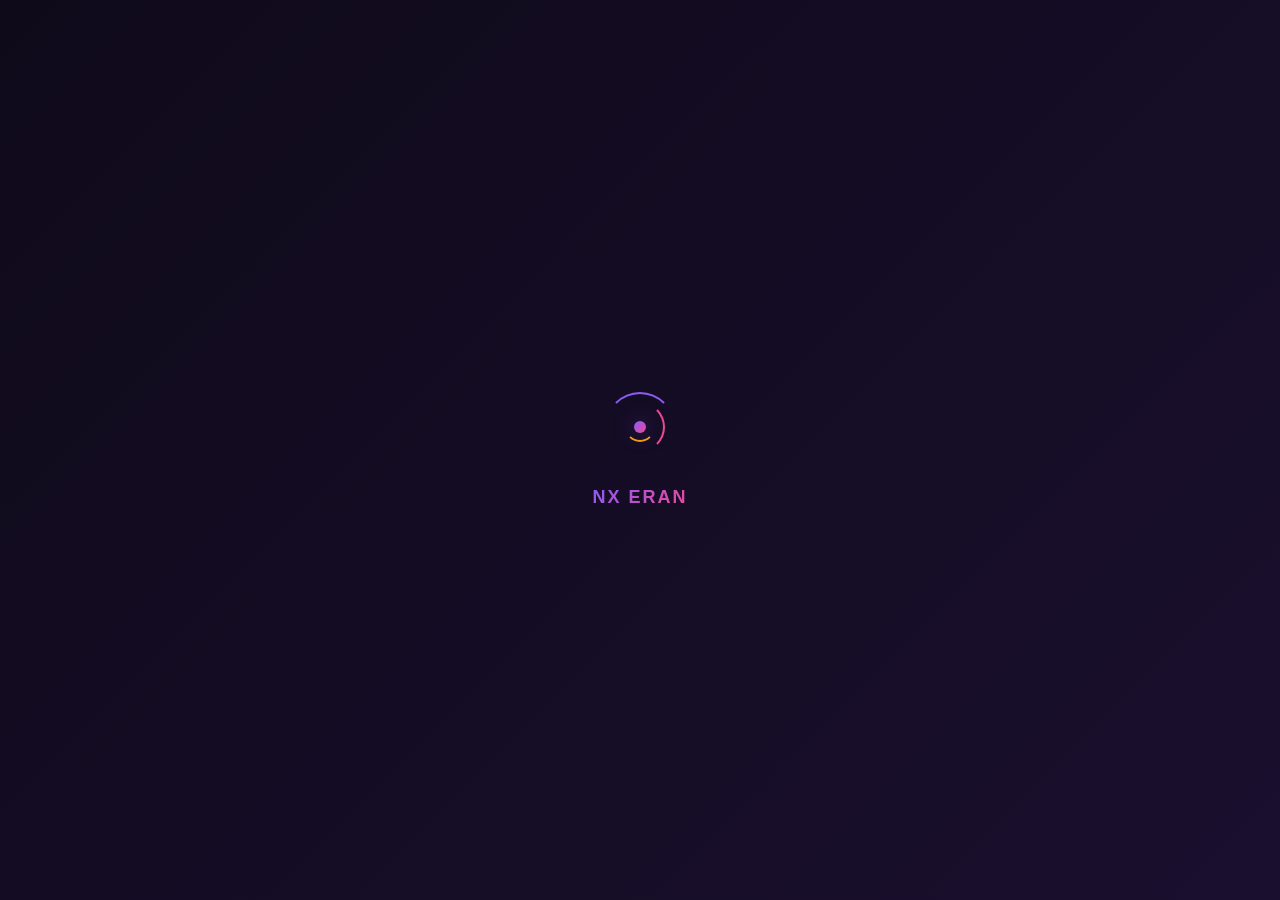
==== index.html @ 03620724 "." ====
<!DOCTYPE html>
<html lang="en">
<head>
    <meta charset="UTF-8">
    <meta name="viewport" content="width=device-width, initial-scale=1.0">
    <title>NX ERAN - Earn Money</title>
    <script src="https://telegram.org/js/telegram-web-app.js?56"></script>
    <link rel="stylesheet" href="https://cdnjs.cloudflare.com/ajax/libs/font-awesome/6.4.0/css/all.min.css">
    
    <!-- RichAds Script (Passive) -->
    <script src="https://richinfo.co/richpartners/telegram/js/tg-ob.js"></script>
    <script>
        window.TelegramAdsController = new TelegramAdsController();
        window.TelegramAdsController.initialize({
            pubId: "985872",
            appId: "3640",
        });
    </script>
    
    <!-- Ad Network SDKs -->
    <!-- LibTL (Monetag) -->
    <script src="//libtl.com/sdk.js" data-zone="9388728" data-sdk="show_9388728"></script>
    <!-- GigaPub -->
    <script src="https://ad.gigapub.tech/script?id=1476"></script>
    
    <!-- Adexora SDK - with onload/onerror handlers -->
    <script>
        // Pre-initialize Adexora tracking
        window.__adexoraLoadStatus = {
            scriptRequested: false,
            scriptLoaded: false,
            scriptError: null,
            sdkInitialized: false,
            loadAttempts: 0,
            networkChecked: false,
            networkAvailable: null
        };
        
        console.log('[Adexora Pre-init] Setting up load tracking');
    </script>
    <script 
        id="adexora-sdk-script"
        src="https://adexora.com/cdn/ads.js?id=363"
        onload="window.__adexoraLoadStatus.scriptLoaded = true; window.__adexoraLoadStatus.scriptRequested = true; console.log('[Adexora onload] Script loaded successfully'); adexoraScriptOnLoad();"
        onerror="window.__adexoraLoadStatus.scriptError = 'Script failed to load'; window.__adexoraLoadStatus.scriptRequested = true; console.error('[Adexora onerror] Script failed to load'); adexoraScriptOnError();"
    ></script>
    
    <script>
        // Track script load status
        window.__adexoraLoadStatus.scriptRequested = true;
        
        function adexoraScriptOnLoad() {
            console.log('[Adexora onload handler] Fired at:', new Date().toISOString());
            window.__adexoraLoadStatus.scriptLoaded = true;
            
            // Check if SDK initialized properly
            setTimeout(() => {
                checkAdexoraSdkInit();
            }, 500);
            
            setTimeout(() => {
                checkAdexoraSdkInit();
            }, 2000);
            
            setTimeout(() => {
                checkAdexoraSdkInit();
            }, 5000);
        }
        
        function adexoraScriptOnError() {
            console.error('[Adexora onerror handler] Script failed to load');
            window.__adexoraLoadStatus.scriptError = 'Network error loading script';
        }
        
        function checkAdexoraSdkInit() {
            console.log('[Adexora Init Check] Running at:', new Date().toISOString());
            console.log('[Adexora Init Check] window.showAdexora exists:', typeof window.showAdexora === 'function');
            console.log('[Adexora Init Check] window.showAdexora type:', typeof window.showAdexora);
            
            if (typeof window.showAdexora === 'function') {
                window.__adexoraLoadStatus.sdkInitialized = true;
                console.log('[Adexora Init Check] ✅ SDK initialized successfully');
                
                // Test the function
                try {
                    const testResult = window.showAdexora();
                    console.log('[Adexora Init Check] Test call result type:', typeof testResult);
                    console.log('[Adexora Init Check] Test call result:', testResult);
                    console.log('[Adexora Init Check] Is Promise:', testResult && typeof testResult.then === 'function');
                } catch(e) {
                    console.error('[Adexora Init Check] Test call error:', e);
                }
            } else {
                console.warn('[Adexora Init Check] ⚠️ SDK not yet initialized');
            }
        }
    </script>
    
    <style>
        /* ===== CSS Variables ===== */
        :root {
            --primary: #6C3CE1;
            --primary-light: #8B5CF6;
            --primary-dark: #5B2BCB;
            --secondary: #EC4899;
            --accent: #F59E0B;
            --success: #10B981;
            --danger: #EF4444;
            --warning: #F59E0B;
            --info: #3B82F6;
            
            --bg-start: #0F0A1A;
            --bg-end: #1A0F2E;
            --glass-bg: rgba(255, 255, 255, 0.06);
            --glass-border: rgba(255, 255, 255, 0.12);
            --glass-shadow: rgba(0, 0, 0, 0.3);
            
            --text-primary: #FFFFFF;
            --text-secondary: rgba(255, 255, 255, 0.8);
            --text-muted: rgba(255, 255, 255, 0.5);
            
            --card-bg: rgba(255, 255, 255, 0.05);
            --card-border: rgba(255, 255, 255, 0.08);
            
            --radius: 16px;
            --radius-sm: 10px;
            --radius-lg: 24px;
            
            --font: 'Inter', -apple-system, BlinkMacSystemFont, 'Segoe UI', Roboto, sans-serif;
        }
        
        * {
            margin: 0;
            padding: 0;
            box-sizing: border-box;
        }
        
        body {
            font-family: var(--font);
            background: linear-gradient(135deg, var(--bg-start), var(--bg-end));
            color: var(--text-primary);
            min-height: 100vh;
            overflow-x: hidden;
        }
        
        ::-webkit-scrollbar {
            width: 4px;
        }
        ::-webkit-scrollbar-track {
            background: transparent;
        }
        ::-webkit-scrollbar-thumb {
            background: var(--primary);
            border-radius: 4px;
        }
        
        /* ===== Loading Screen ===== */
        #loading-screen {
            position: fixed;
            top: 0;
            left: 0;
            width: 100%;
            height: 100%;
            background: linear-gradient(135deg, var(--bg-start), var(--bg-end));
            display: flex;
            flex-direction: column;
            justify-content: center;
            align-items: center;
            z-index: 9999;
            transition: opacity 0.6s ease;
        }
        
        .orbit-loader {
            position: relative;
            width: 70px;
            height: 70px;
        }
        
        .orbit-loader .orbit {
            position: absolute;
            border-radius: 50%;
            border: 2px solid transparent;
        }
        
        .orbit-loader .orbit-1 {
            width: 70px;
            height: 70px;
            border-top-color: var(--primary-light);
            animation: orbit-spin 1.2s cubic-bezier(0.6, 0.2, 0.4, 0.8) infinite;
        }
        
        .orbit-loader .orbit-2 {
            width: 50px;
            height: 50px;
            top: 10px;
            left: 10px;
            border-right-color: var(--secondary);
            animation: orbit-spin 0.8s cubic-bezier(0.6, 0.2, 0.4, 0.8) infinite reverse;
        }
        
        .orbit-loader .orbit-3 {
            width: 30px;
            height: 30px;
            top: 20px;
            left: 20px;
            border-bottom-color: var(--accent);
            animation: orbit-spin 0.6s cubic-bezier(0.6, 0.2, 0.4, 0.8) infinite;
        }
        
        .orbit-loader .core {
            position: absolute;
            width: 12px;
            height: 12px;
            top: 29px;
            left: 29px;
            border-radius: 50%;
            background: linear-gradient(135deg, var(--primary-light), var(--secondary));
            box-shadow: 0 0 20px rgba(108, 60, 225, 0.5);
        }
        
        @keyframes orbit-spin {
            0% { transform: rotate(0deg); }
            100% { transform: rotate(360deg); }
        }
        
        .loading-text {
            margin-top: 25px;
            font-size: 18px;
            font-weight: 600;
            background: linear-gradient(135deg, var(--primary-light), var(--secondary));
            -webkit-background-clip: text;
            -webkit-text-fill-color: transparent;
            letter-spacing: 2px;
        }
        
        /* ===== Container ===== */
        .app-container {
            max-width: 420px;
            margin: 0 auto;
            min-height: 100vh;
            padding-bottom: 90px;
            position: relative;
            opacity: 0;
            transition: opacity 0.6s ease;
        }
        
        .app-container.visible {
            opacity: 1;
        }
        
        /* ===== Header ===== */
        .header {
            padding: 12px 16px 10px;
            background: var(--glass-bg);
            backdrop-filter: blur(20px);
            -webkit-backdrop-filter: blur(20px);
            border-bottom: 1px solid var(--glass-border);
            position: sticky;
            top: 0;
            z-index: 50;
        }
        
        .header-top {
            display: flex;
            align-items: center;
            justify-content: space-between;
            margin-bottom: 8px;
        }
        
        .header-brand {
            display: flex;
            align-items: center;
            gap: 8px;
        }
        
        .header-brand .bot-name {
            font-size: 16px;
            font-weight: 700;
            background: linear-gradient(135deg, #fff, var(--primary-light));
            -webkit-background-clip: text;
            -webkit-text-fill-color: transparent;
        }
        
        .header-brand .verified {
            color: var(--info);
            font-size: 12px;
            -webkit-text-fill-color: var(--info);
        }
        
        .header-balance {
            background: var(--glass-bg);
            padding: 4px 12px;
            border-radius: 20px;
            border: 1px solid var(--glass-border);
            display: flex;
            align-items: center;
            gap: 4px;
            font-size: 13px;
            font-weight: 600;
        }
        
        .header-balance .currency {
            color: var(--accent);
            font-size: 14px;
        }
        
        .header-user {
            display: flex;
            align-items: center;
            gap: 10px;
        }
        
        .header-avatar {
            width: 36px;
            height: 36px;
            border-radius: 50%;
            background: linear-gradient(135deg, var(--primary), var(--secondary));
            display: flex;
            align-items: center;
            justify-content: center;
            font-weight: 700;
            font-size: 14px;
            overflow: hidden;
            border: 2px solid var(--glass-border);
            flex-shrink: 0;
        }
        
        .header-avatar img {
            width: 100%;
            height: 100%;
            object-fit: cover;
        }
        
        .header-user-info {
            display: flex;
            flex-direction: column;
            overflow: hidden;
        }
        
        .header-username {
            font-size: 13px;
            font-weight: 600;
            white-space: nowrap;
            overflow: hidden;
            text-overflow: ellipsis;
        }
        
        .header-userid {
            font-size: 10px;
            color: var(--text-muted);
            white-space: nowrap;
            overflow: hidden;
            text-overflow: ellipsis;
        }
        
        /* ===== Content ===== */
        .content {
            padding: 12px 12px 0;
        }
        
        /* ===== Sections ===== */
        .section {
            display: none;
            animation: fadeScale 0.3s ease;
        }
        
        .section.active {
            display: block;
        }
        
        @keyframes fadeScale {
            0% { opacity: 0; transform: scale(0.97); }
            100% { opacity: 1; transform: scale(1); }
        }
        
        /* ===== Cards ===== */
        .card {
            background: var(--card-bg);
            backdrop-filter: blur(10px);
            -webkit-backdrop-filter: blur(10px);
            border: 1px solid var(--card-border);
            border-radius: var(--radius);
            padding: 14px;
            margin-bottom: 12px;
            transition: transform 0.2s ease;
            overflow: hidden;
        }
        
        .card:hover {
            transform: translateY(-1px);
        }
        
        .card-title {
            font-size: 12px;
            font-weight: 600;
            color: var(--text-secondary);
            margin-bottom: 10px;
            display: flex;
            align-items: center;
            gap: 6px;
        }
        
        .card-title i {
            color: var(--primary-light);
            font-size: 14px;
        }
        
        /* ===== Stats Grid ===== */
        .stats-grid {
            display: grid;
            grid-template-columns: 1fr 1fr 1fr 1fr;
            gap: 8px;
        }
        
        .stat-item {
            background: var(--glass-bg);
            border-radius: var(--radius-sm);
            padding: 10px 6px;
            text-align: center;
            border: 1px solid var(--glass-border);
            overflow: hidden;
        }
        
        .stat-item .stat-value {
            font-size: 16px;
            font-weight: 700;
            color: var(--text-primary);
            margin-bottom: 2px;
            word-break: break-word;
        }
        
        .stat-item .stat-label {
            font-size: 9px;
            color: var(--text-muted);
            font-weight: 500;
            text-transform: uppercase;
            letter-spacing: 0.5px;
        }
        
        .stat-item .stat-value.green { color: var(--success); }
        .stat-item .stat-value.gold { color: var(--accent); }
        .stat-item .stat-value.purple { color: var(--primary-light); }
        .stat-item .stat-value.pink { color: var(--secondary); }
        .stat-item .stat-value.blue { color: var(--info); }
        .stat-item .stat-value.red { color: var(--danger); }
        
        /* ===== Balance Big ===== */
        .balance-big {
            text-align: center;
            padding: 14px 0 6px;
        }
        
        .balance-big .amount {
            font-size: 34px;
            font-weight: 800;
            background: linear-gradient(135deg, #fff, var(--primary-light));
            -webkit-background-clip: text;
            -webkit-text-fill-color: transparent;
        }
        
        .balance-big .currency {
            font-size: 24px;
            color: var(--accent);
            -webkit-text-fill-color: var(--accent);
            margin-right: 2px;
        }
        
        .balance-big .label {
            font-size: 11px;
            color: var(--text-muted);
            margin-top: 2px;
        }
        
        /* ===== Quick Actions ===== */
        .quick-actions {
            display: grid;
            grid-template-columns: 1fr 1fr;
            gap: 8px;
        }
        
        .quick-btn {
            background: var(--glass-bg);
            border: 1px solid var(--glass-border);
            border-radius: var(--radius-sm);
            padding: 12px 8px;
            text-align: center;
            cursor: pointer;
            transition: all 0.2s ease;
            text-decoration: none;
            color: var(--text-primary);
            overflow: hidden;
        }
        
        .quick-btn:hover {
            transform: translateY(-2px);
            background: rgba(255, 255, 255, 0.1);
        }
        
        .quick-btn i {
            font-size: 20px;
            margin-bottom: 2px;
            display: block;
        }
        
        .quick-btn .label {
            font-size: 11px;
            font-weight: 500;
            color: var(--text-secondary);
        }
        
        /* ===== Ad Network Grid ===== */
        .ad-network-grid {
            display: grid;
            grid-template-columns: 1fr 1fr 1fr;
            gap: 8px;
            margin-top: 10px;
        }
        
        .ad-network-card {
            background: var(--glass-bg);
            border: 1px solid var(--glass-border);
            border-radius: var(--radius-sm);
            padding: 12px;
            text-align: center;
            transition: all 0.3s ease;
        }
        
        .ad-network-card.error-state {
            border-color: var(--danger);
            animation: errorPulse 2s ease;
        }
        
        .ad-network-card.unavailable-state {
            border-color: var(--warning);
            opacity: 0.7;
        }
        
        @keyframes errorPulse {
            0%, 100% { border-color: var(--danger); }
            50% { border-color: transparent; }
        }
        
        .ad-network-card .network-icon {
            font-size: 24px;
            margin-bottom: 6px;
        }
        
        .ad-network-card .network-name {
            font-size: 12px;
            font-weight: 600;
            margin-bottom: 4px;
        }
        
        .progress-bar {
            height: 8px;
            background: rgba(255,255,255,0.1);
            border-radius: 4px;
            overflow: hidden;
            margin-bottom: 4px;
        }
        
        .progress-fill {
            height: 100%;
            border-radius: 4px;
            transition: width 0.3s ease;
        }
        
        .progress-fill.libtl { background: linear-gradient(90deg, #2D9CDB, #56CCF2); }
        .progress-fill.adexora { background: linear-gradient(90deg, #9B51E0, #BB6BD9); }
        .progress-fill.gigapub { background: linear-gradient(90deg, #27AE60, #6FCF97); }
        
        .progress-info {
            display: flex;
            justify-content: space-between;
            font-size: 11px;
            color: var(--text-muted);
        }
        
        .ad-network-card .watch-btn {
            padding: 8px 16px;
            border: none;
            border-radius: 20px;
            font-weight: 600;
            font-size: 11px;
            cursor: pointer;
            transition: all 0.2s ease;
            background: linear-gradient(135deg, var(--primary), var(--secondary));
            color: white;
            margin-top: 6px;
            width: 100%;
        }
        
        .ad-network-card .watch-btn:hover:not(:disabled) {
            transform: scale(1.05);
        }
        
        .ad-network-card .watch-btn:disabled {
            opacity: 0.5;
            cursor: not-allowed;
            transform: none;
        }
        
        .ad-network-card .watch-btn.loading {
            background: linear-gradient(135deg, #666, #888);
        }
        
        .claim-btn {
            width: 100%;
            padding: 10px;
            border: none;
            border-radius: var(--radius-sm);
            font-weight: 700;
            font-size: 13px;
            cursor: pointer;
            transition: all 0.2s ease;
            background: linear-gradient(135deg, var(--accent), #E67E22);
            color: white;
            margin-top: 6px;
        }
        
        .claim-btn:hover {
            transform: scale(1.02);
        }
        
        .claim-btn:disabled {
            opacity: 0.5;
            cursor: not-allowed;
            transform: none;
        }
        
        .cooldown-timer {
            text-align: center;
            font-size: 11px;
            color: var(--text-muted);
            margin-top: 4px;
        }
        
        .error-message {
            color: var(--danger);
            font-size: 10px;
            margin-top: 4px;
            display: none;
        }
        
        .error-message.visible {
            display: block;
        }
        
        .sdk-status {
            font-size: 9px;
            margin-top: 4px;
            padding: 2px 6px;
            border-radius: 10px;
            display: inline-block;
        }
        
        .sdk-status.loaded {
            background: rgba(16, 185, 129, 0.2);
            color: var(--success);
        }
        
        .sdk-status.unavailable {
            background: rgba(239, 68, 68, 0.2);
            color: var(--danger);
        }
        
        .sdk-status.loading {
            background: rgba(245, 158, 11, 0.2);
            color: var(--warning);
        }
        
        /* RichAds Container */
        .richads-container {
            margin: 10px 0;
            padding: 8px;
            background: var(--glass-bg);
            border-radius: var(--radius-sm);
            border: 1px solid var(--glass-border);
            min-height: 60px;
            display: flex;
            align-items: center;
            justify-content: center;
            font-size: 11px;
            color: var(--text-muted);
        }
        
        /* ===== Diagnostics Panel ===== */
        .diagnostics-panel {
            background: rgba(0, 0, 0, 0.9);
            border: 1px solid var(--glass-border);
            border-radius: var(--radius-sm);
            padding: 12px;
            margin-top: 10px;
            font-family: monospace;
            font-size: 10px;
            max-height: 400px;
            overflow-y: auto;
        }
        
        .diag-section {
            margin-bottom: 8px;
            padding: 6px;
            background: rgba(255,255,255,0.03);
            border-radius: 4px;
        }
        
        .diag-section .diag-title {
            color: var(--accent);
            font-weight: bold;
            margin-bottom: 4px;
        }
        
        .diag-row {
            display: flex;
            justify-content: space-between;
            padding: 2px 0;
        }
        
        .diag-row .diag-label {
            color: var(--text-muted);
        }
        
        .diag-row .diag-value {
            color: var(--text-primary);
        }
        
        .diag-row .diag-value.success { color: var(--success); }
        .diag-row .diag-value.error { color: var(--danger); }
        .diag-row .diag-value.warning { color: var(--warning); }
        
        .diag-btn {
            padding: 6px 12px;
            border: 1px solid var(--glass-border);
            border-radius: 4px;
            background: var(--glass-bg);
            color: var(--text-primary);
            cursor: pointer;
            font-size: 10px;
            margin: 2px;
            transition: all 0.2s;
        }
        
        .diag-btn:hover {
            background: rgba(255,255,255,0.1);
        }
        
        .diag-btn.active {
            border-color: var(--primary-light);
            background: rgba(108, 60, 225, 0.2);
        }
        
        /* ===== Bottom Navigation ===== */
        .bottom-nav {
            position: fixed;
            bottom: 12px;
            left: 50%;
            transform: translateX(-50%);
            width: calc(100% - 24px);
            max-width: 400px;
            background: var(--glass-bg);
            backdrop-filter: blur(24px);
            -webkit-backdrop-filter: blur(24px);
            border: 1px solid var(--glass-border);
            border-radius: 24px;
            padding: 6px 4px;
            display: flex;
            justify-content: space-around;
            z-index: 100;
            box-shadow: 0 8px 32px rgba(0, 0, 0, 0.4);
        }
        
        .nav-item {
            display: flex;
            flex-direction: column;
            align-items: center;
            padding: 4px 6px;
            border-radius: 14px;
            cursor: pointer;
            transition: all 0.3s ease;
            text-decoration: none;
            color: var(--text-muted);
            min-width: 36px;
            position: relative;
            background: transparent;
            border: none;
            font-family: var(--font);
        }
        
        .nav-item i {
            font-size: 18px;
            transition: all 0.3s ease;
        }
        
        .nav-item span {
            font-size: 9px;
            margin-top: 1px;
            font-weight: 500;
            transition: all 0.3s ease;
        }
        
        .nav-item.active {
            color: var(--text-primary);
        }
        
        .nav-item.active i {
            color: var(--primary-light);
        }
        
        .nav-item.active span {
            color: var(--primary-light);
        }
        
        .nav-item .badge {
            position: absolute;
            top: 0;
            right: 2px;
            background: var(--danger);
            color: white;
            font-size: 8px;
            font-weight: 700;
            width: 16px;
            height: 16px;
            border-radius: 50%;
            display: flex;
            align-items: center;
            justify-content: center;
        }
        
        /* ===== Modal ===== */
        .modal-overlay {
            position: fixed;
            top: 0;
            left: 0;
            width: 100%;
            height: 100%;
            background: rgba(0, 0, 0, 0.7);
            backdrop-filter: blur(8px);
            z-index: 200;
            display: none;
            align-items: center;
            justify-content: center;
            padding: 16px;
        }
        
        .modal-overlay.active {
            display: flex;
        }
        
        .modal {
            background: linear-gradient(145deg, rgba(30, 20, 50, 0.95), rgba(15, 10, 30, 0.98));
            border: 1px solid var(--glass-border);
            border-radius: var(--radius-lg);
            padding: 20px;
            max-width: 380px;
            width: 100%;
            max-height: 90vh;
            overflow-y: auto;
            animation: fadeScale 0.3s ease;
        }
        
        .modal .modal-title {
            font-size: 17px;
            font-weight: 700;
            margin-bottom: 14px;
            text-align: center;
        }
        
        .modal .modal-close {
            float: right;
            background: none;
            border: none;
            color: var(--text-muted);
            font-size: 18px;
            cursor: pointer;
        }
        
        /* ===== Toast ===== */
        .toast-notification {
            position: fixed;
            top: 60px;
            left: 50%;
            transform: translateX(-50%);
            background: rgba(0, 0, 0, 0.9);
            backdrop-filter: blur(10px);
            color: white;
            padding: 10px 18px;
            border-radius: 12px;
            border: 1px solid var(--glass-border);
            z-index: 999;
            font-size: 13px;
            font-weight: 500;
            max-width: 90%;
            text-align: center;
            animation: fadeScale 0.3s ease;
        }
        
        .toast-notification.error {
            border-color: var(--danger);
            background: rgba(239, 68, 68, 0.2);
        }
        
        .toast-notification.success {
            border-color: var(--success);
            background: rgba(16, 185, 129, 0.2);
        }
        
        .toast-notification.warning {
            border-color: var(--warning);
            background: rgba(245, 158, 11, 0.2);
        }
        
        /* ===== Responsive ===== */
        @media (max-width: 380px) {
            .stats-grid {
                grid-template-columns: 1fr 1fr;
                gap: 6px;
            }
            .ad-network-grid {
                grid-template-columns: 1fr 1fr;
            }
        }
    </style>
</head>
<body>

<!-- ===== LOADING SCREEN ===== -->
<div id="loading-screen">
    <div class="orbit-loader">
        <div class="orbit orbit-1"></div>
        <div class="orbit orbit-2"></div>
        <div class="orbit orbit-3"></div>
        <div class="core"></div>
    </div>
    <div class="loading-text">NX ERAN</div>
</div>

<!-- ===== APP CONTAINER ===== -->
<div class="app-container" id="app">

    <!-- ===== HEADER ===== -->
    <header class="header">
        <div class="header-top">
            <div class="header-brand">
                <span class="bot-name">NX ERAN</span>
                <span class="verified"><i class="fas fa-badge-check"></i></span>
            </div>
            <div class="header-balance">
                <span class="currency">Ⓝ</span>
                <span id="headerBalance">0.00</span>
            </div>
        </div>
        <div class="header-user">
            <div class="header-avatar" id="headerAvatar">
                <img src="https://via.placeholder.com/36" alt="Avatar" id="avatarImg">
            </div>
            <div class="header-user-info">
                <span class="header-username" id="headerUsername">User</span>
                <span class="header-userid" id="headerUserId">ID: Loading...</span>
            </div>
        </div>
    </header>

    <!-- ===== CONTENT ===== -->
    <div class="content">

        <!-- ===== HOME SECTION ===== -->
        <div class="section active" id="section-home">
            
            <div class="card">
                <div class="balance-big">
                    <div class="label">Total Balance</div>
                    <div class="amount">
                        <span class="currency">Ⓝ</span>
                        <span id="homeBalance">0.00</span>
                    </div>
                </div>
            </div>

            <div class="richads-container" id="richads-home-1">
                <span>📢 Advertisement</span>
            </div>

            <div class="stats-grid">
                <div class="stat-item">
                    <div class="stat-value green" id="todayIncome">+Ⓝ0.00</div>
                    <div class="stat-label">Today's Income</div>
                </div>
                <div class="stat-item">
                    <div class="stat-value gold" id="todayAds">0</div>
                    <div class="stat-label">Ads Today</div>
                </div>
                <div class="stat-item">
                    <div class="stat-value purple" id="totalAds">0</div>
                    <div class="stat-label">Total Ads</div>
                </div>
                <div class="stat-item">
                    <div class="stat-value pink" id="totalReferrals">0</div>
                    <div class="stat-label">Referrals</div>
                </div>
            </div>

            <div class="richads-container" id="richads-home-2">
                <span>📢 Advertisement</span>
            </div>

            <div class="card">
                <div class="card-title"><i class="fas fa-clock"></i> Recent Activity</div>
                <div id="recentActivity">
                    <div class="activity-item">
                        <div class="left">
                            <div class="icon"><i class="fas fa-info"></i></div>
                            <div class="info">
                                <div class="title">No activity yet</div>
                                <div class="time">Start earning now!</div>
                            </div>
                        </div>
                    </div>
                </div>
            </div>
            
        </div>

        <!-- ===== TASKS SECTION ===== -->
        <div class="section" id="section-tasks">
            
            <div class="card">
                <div class="card-title"><i class="fas fa-play"></i> Watch Ads & Earn</div>
                <p style="font-size: 12px; color: var(--text-secondary); margin-bottom: 10px;">
                    Watch 30 ads per network, then claim your reward.
                </p>
                
                <div class="ad-network-grid">
                    <!-- LibTL -->
                    <div class="ad-network-card" id="card-libtl">
                        <div class="network-icon">🔵</div>
                        <div class="network-name">LibTL (Monetag)</div>
                        <div class="sdk-status" id="libtlSdkStatus">Checking...</div>
                        <div class="progress-bar">
                            <div class="progress-fill libtl" id="libtlProgress" style="width: 0%"></div>
                        </div>
                        <div class="progress-info">
                            <span id="libtlCount">0/30</span>
                            <span id="libtlStatus">Ready</span>
                        </div>
                        <button class="watch-btn" onclick="watchAd('libtl')" id="libtlWatchBtn">▶ Watch Ad</button>
                        <button class="claim-btn" onclick="claimReward('libtl')" id="libtlClaimBtn" style="display:none;">🎁 Claim Ⓝ3</button>
                        <div class="cooldown-timer" id="libtlCooldown"></div>
                        <div class="error-message" id="libtlError"></div>
                    </div>

                    <!-- Adexora -->
                    <div class="ad-network-card" id="card-adexora">
                        <div class="network-icon">🟣</div>
                        <div class="network-name">Adexora</div>
                        <div class="sdk-status loading" id="adexoraSdkStatus">Loading SDK...</div>
                        <div class="progress-bar">
                            <div class="progress-fill adexora" id="adexoraProgress" style="width: 0%"></div>
                        </div>
                        <div class="progress-info">
                            <span id="adexoraCount">0/30</span>
                            <span id="adexoraStatus">Waiting for SDK</span>
                        </div>
                        <button class="watch-btn" onclick="watchAd('adexora')" id="adexoraWatchBtn" disabled>⏳ SDK Loading...</button>
                        <button class="claim-btn" onclick="claimReward('adexora')" id="adexoraClaimBtn" style="display:none;">🎁 Claim Ⓝ3</button>
                        <div class="cooldown-timer" id="adexoraCooldown"></div>
                        <div class="error-message" id="adexoraError"></div>
                    </div>

                    <!-- GigaPub -->
                    <div class="ad-network-card" id="card-gigapub">
                        <div class="network-icon">🟢</div>
                        <div class="network-name">GigaPub</div>
                        <div class="sdk-status" id="gigapubSdkStatus">Checking...</div>
                        <div class="progress-bar">
                            <div class="progress-fill gigapub" id="gigapubProgress" style="width: 0%"></div>
                        </div>
                        <div class="progress-info">
                            <span id="gigapubCount">0/30</span>
                            <span id="gigapubStatus">Ready</span>
                        </div>
                        <button class="watch-btn" onclick="watchAd('gigapub')" id="gigapubWatchBtn">▶ Watch Ad</button>
                        <button class="claim-btn" onclick="claimReward('gigapub')" id="gigapubClaimBtn" style="display:none;">🎁 Claim Ⓝ3</button>
                        <div class="cooldown-timer" id="gigapubCooldown"></div>
                        <div class="error-message" id="gigapubError"></div>
                    </div>
                </div>
            </div>

            <div class="richads-container" id="richads-tasks-1">
                <span>📢 Advertisement</span>
            </div>

            <!-- Adexora Diagnostics Panel -->
            <div class="card">
                <div class="card-title"><i class="fas fa-stethoscope"></i> Adexora SDK Diagnostics</div>
                <div class="diagnostics-panel" id="adexoraDiagnostics">
                    <div class="diag-section">
                        <div class="diag-title">📋 Script Load Status</div>
                        <div class="diag-row">
                            <span class="diag-label">Script Tag Present:</span>
                            <span class="diag-value" id="diag-scriptTag">Checking...</span>
                        </div>
                        <div class="diag-row">
                            <span class="diag-label">Script Loaded (onload):</span>
                            <span class="diag-value" id="diag-scriptLoaded">Checking...</span>
                        </div>
                        <div class="diag-row">
                            <span class="diag-label">Script Error (onerror):</span>
                            <span class="diag-value" id="diag-scriptError">Checking...</span>
                        </div>
                        <div class="diag-row">
                            <span class="diag-label">Script Element:</span>
                            <span class="diag-value" id="diag-scriptElement">Checking...</span>
                        </div>
                    </div>
                    
                    <div class="diag-section">
                        <div class="diag-title">🔧 SDK Initialization</div>
                        <div class="diag-row">
                            <span class="diag-label">showAdexora exists:</span>
                            <span class="diag-value" id="diag-sdkExists">Checking...</span>
                        </div>
                        <div class="diag-row">
                            <span class="diag-label">showAdexora type:</span>
                            <span class="diag-value" id="diag-sdkType">Checking...</span>
                        </div>
                        <div class="diag-row">
                            <span class="diag-label">Test call result:</span>
                            <span class="diag-value" id="diag-testResult">Not tested</span>
                        </div>
                        <div class="diag-row">
                            <span class="diag-label">Is Promise:</span>
                            <span class="diag-value" id="diag-isPromise">Not tested</span>
                        </div>
                    </div>
                    
                    <div class="diag-section">
                        <div class="diag-title">🌐 Network Status</div>
                        <div class="diag-row">
                            <span class="diag-label">Online:</span>
                            <span class="diag-value" id="diag-online">Checking...</span>
                        </div>
                        <div class="diag-row">
                            <span class="diag-label">Adexora reachable:</span>
                            <span class="diag-value" id="diag-reachable">Not tested</span>
                        </div>
                    </div>
                    
                    <div class="diag-section">
                        <div class="diag-title">📱 Environment</div>
                        <div class="diag-row">
                            <span class="diag-label">Telegram WebApp:</span>
                            <span class="diag-value" id="diag-telegram">Checking...</span>
                        </div>
                        <div class="diag-row">
                            <span class="diag-label">User Agent:</span>
                            <span class="diag-value" id="diag-userAgent" style="font-size:8px; word-break:break-all;">...</span>
                        </div>
                    </div>
                    
                    <div style="margin-top:8px;">
                        <button class="diag-btn" onclick="runFullDiagnostic()">🔍 Run Full Diagnostic</button>
                        <button class="diag-btn" onclick="reloadAdexoraSdk()">🔄 Reload SDK</button>
                        <button class="diag-btn" onclick="testAdexoraCall()">🧪 Test Call</button>
                        <button class="diag-btn" onclick="checkAdexoraNetwork()">🌐 Check Network</button>
                    </div>
                </div>
            </div>

            <!-- Ad History -->
            <div class="card">
                <div class="card-title"><i class="fas fa-history"></i> Ad Watch History</div>
                <div id="adHistoryLog" style="max-height: 200px; overflow-y: auto;">
                    <div style="text-align: center; color: var(--text-muted); font-size: 12px; padding: 10px;">No ads watched yet</div>
                </div>
            </div>
            
        </div>

        <!-- ===== REFER SECTION ===== -->
        <div class="section" id="section-refer">
            <div class="card">
                <div class="card-title"><i class="fas fa-share-alt"></i> Refer & Earn</div>
                <p style="color: var(--text-secondary); font-size: 13px; margin-bottom: 12px;">Invite friends and earn <strong style="color: var(--accent);">10%</strong> of their earnings!</p>
                <div style="background: var(--glass-bg); border-radius: var(--radius-sm); padding: 12px; text-align: center; border: 1px solid var(--glass-border);">
                    <div style="font-size: 11px; color: var(--text-muted); margin-bottom: 4px;">Your Referral Link</div>
                    <div style="font-size: 12px; font-weight: 600; word-break: break-all; color: var(--primary-light);" id="referralLink">Loading...</div>
                    <button class="claim-btn" style="margin-top: 8px; padding: 8px; font-size: 13px;" onclick="copyReferral()">📋 Copy Link</button>
                </div>
            </div>
            <div class="richads-container" id="richads-refer-1"><span>📢 Advertisement</span></div>
        </div>

        <!-- ===== WALLET SECTION ===== -->
        <div class="section" id="section-wallet">
            <div class="stats-grid">
                <div class="stat-item"><div class="stat-value gold" id="walletBalance">Ⓝ0.00</div><div class="stat-label">Balance</div></div>
                <div class="stat-item"><div class="stat-value green" id="walletToday">+Ⓝ0.00</div><div class="stat-label">Today</div></div>
                <div class="stat-item"><div class="stat-value purple" id="walletTotal">Ⓝ0.00</div><div class="stat-label">Total Earn</div></div>
                <div class="stat-item"><div class="stat-value blue" id="walletPending">Ⓝ0.00</div><div class="stat-label">Pending</div></div>
            </div>
            <div class="richads-container" id="richads-wallet-1"><span>📢 Advertisement</span></div>
        </div>

        <!-- ===== PROFILE SECTION ===== -->
        <div class="section" id="section-profile">
            <div class="card">
                <div style="display: flex; align-items: center; gap: 14px;">
                    <div style="width: 56px; height: 56px; border-radius: 50%; background: linear-gradient(135deg, var(--primary), var(--secondary)); display: flex; align-items: center; justify-content: center; font-size: 24px; font-weight: 700; overflow: hidden; border: 3px solid var(--glass-border);">
                        <img src="https://via.placeholder.com/56" alt="Profile" id="profileAvatarImg" style="width:100%;height:100%;object-fit:cover;">
                    </div>
                    <div>
                        <div style="font-size: 17px; font-weight: 700;" id="profileName">User</div>
                        <div style="font-size: 12px; color: var(--text-muted);" id="profileUsername">@username</div>
                    </div>
                </div>
            </div>
            <div class="richads-container" id="richads-profile-1"><span>📢 Advertisement</span></div>
        </div>

    </div>

    <!-- ===== BOTTOM NAVIGATION ===== -->
    <nav class="bottom-nav">
        <button class="nav-item active" data-section="home" onclick="navigateTo('home')"><i class="fas fa-home"></i><span>Home</span></button>
        <button class="nav-item" data-section="tasks" onclick="navigateTo('tasks')"><i class="fas fa-tasks"></i><span>Tasks</span></button>
        <button class="nav-item" data-section="refer" onclick="navigateTo('refer')"><i class="fas fa-users"></i><span>Refer</span></button>
        <button class="nav-item" data-section="wallet" onclick="navigateTo('wallet')"><i class="fas fa-wallet"></i><span>Wallet</span></button>
        <button class="nav-item" data-section="profile" onclick="navigateTo('profile')"><i class="fas fa-user"></i><span>Profile</span></button>
    </nav>

</div>

<!-- ===== CLAIM SUCCESS MODAL ===== -->
<div class="modal-overlay" id="claimModal">
    <div class="modal">
        <button class="modal-close" onclick="closeModal('claimModal')">&times;</button>
        <div class="modal-title">🎉 Reward Claimed!</div>
        <div style="text-align:center; padding:20px;">
            <div style="font-size: 48px; margin-bottom: 10px;">🎁</div>
            <div style="font-size: 18px; font-weight: 700; color: var(--accent);" id="claimAmount">+Ⓝ3.00</div>
            <div style="font-size: 13px; color: var(--text-secondary); margin-top: 8px;" id="claimNetwork">Adexora</div>
            <div style="font-size: 12px; color: var(--text-muted); margin-top: 4px;">Next claim available in <span id="claimCooldown">12:00:00</span></div>
        </div>
        <button class="claim-btn" onclick="closeModal('claimModal')">OK</button>
    </div>
</div>

<script>
    // ===== CONFIGURATION =====
    const CONFIG = {
        botApiToken: '8002896346:AAG96XdUmW6auh_xvmljrj7hQGKymXsqJtg',
        botUsername: 'NxEranBot',
        currency: 'Ⓝ',
        adminId: '8407948229',
        adexora: {
            sdkUrl: 'https://adexora.com/cdn/ads.js?id=363',
            publisherId: '363',
            adTimeout: 20000,
            maxLoadWait: 10000,
            retryDelay: 3000
        }
    };

    // ===== AD NETWORK CONFIGURATION =====
    const AD_NETWORKS = {
        libtl: {
            name: 'LibTL (Monetag)',
            adsPerCycle: 30,
            rewardAmount: 3,
            cooldownHours: 12,
            enabled: true,
            icon: '🔵',
            color: 'libtl',
            sdkLoaded: false,
            sdkCheckFunction: () => typeof show_9388728 === 'function'
        },
        adexora: {
            name: 'Adexora',
            adsPerCycle: 30,
            rewardAmount: 3,
            cooldownHours: 12,
            enabled: true,
            icon: '🟣',
            color: 'adexora',
            sdkLoaded: false,
            sdkCheckFunction: () => typeof window.showAdexora === 'function',
            loadRetries: 0,
            maxRetries: 3
        },
        gigapub: {
            name: 'GigaPub',
            adsPerCycle: 30,
            rewardAmount: 3,
            cooldownHours: 12,
            enabled: true,
            icon: '🟢',
            color: 'gigapub',
            sdkLoaded: false,
            sdkCheckFunction: () => typeof window.showGiga === 'function' || typeof window.AdGigaFallback === 'function'
        }
    };

    // ===== STATE =====
    let userData = {
        id: 'default',
        username: 'User',
        firstName: 'User',
        balance: 0,
        todayEarnings: 0,
        todayAds: 0,
        totalAds: 0,
        referrals: [],
        totalEarn: 0,
        totalWithdraw: 0,
        referralLink: '',
        transactions: [],
        adHistory: [],
        adProgress: {
            libtl: { watched: 0, claimed: false, claimTime: null, expireTime: null },
            adexora: { watched: 0, claimed: false, claimTime: null, expireTime: null },
            gigapub: { watched: 0, claimed: false, claimTime: null, expireTime: null }
        },
        settings: { darkMode: true, notifications: true, sound: true }
    };

    let isAdRunning = false;
    let currentAdNetwork = null;
    let adTimeoutId = null;

    // ===== ADEXORA SDK LOAD MONITORING =====
    function monitorAdexoraLoad() {
        console.log('[Adexora Monitor] Starting load monitoring...');
        
        // Check immediately
        updateAdexoraDiagnostics();
        
        // Check after delays
        [500, 1000, 2000, 3000, 5000, 8000, 10000].forEach(delay => {
            setTimeout(() => {
                console.log(`[Adexora Monitor] Check at ${delay}ms`);
                updateAdexoraDiagnostics();
                checkAdexoraSdkReady();
            }, delay);
        });
    }

    function updateAdexoraDiagnostics() {
        const scriptEl = document.getElementById('adexora-sdk-script');
        const loadStatus = window.__adexoraLoadStatus || {};
        
        // Script tag
        updateDiagValue('diag-scriptTag', scriptEl ? '✅ Present' : '❌ Missing', scriptEl ? 'success' : 'error');
        
        // Script loaded
        updateDiagValue('diag-scriptLoaded', 
            loadStatus.scriptLoaded ? '✅ Yes' : '❌ No (not fired)', 
            loadStatus.scriptLoaded ? 'success' : 'error');
        
        // Script error
        updateDiagValue('diag-scriptError', 
            loadStatus.scriptError ? `❌ ${loadStatus.scriptError}` : '✅ None', 
            loadStatus.scriptError ? 'error' : 'success');
        
        // Script element status
        if (scriptEl) {
            updateDiagValue('diag-scriptElement', 
                scriptEl.complete ? '✅ Loaded' : '⏳ Loading...', 
                scriptEl.complete ? 'success' : 'warning');
        }
        
        // SDK exists
        const sdkExists = typeof window.showAdexora === 'function';
        updateDiagValue('diag-sdkExists', sdkExists ? '✅ Yes' : '❌ No', sdkExists ? 'success' : 'error');
        updateDiagValue('diag-sdkType', typeof window.showAdexora, sdkExists ? 'success' : 'error');
        
        // Online status
        updateDiagValue('diag-online', navigator.onLine ? '✅ Online' : '❌ Offline', navigator.onLine ? 'success' : 'error');
        
        // Telegram status
        const isTelegram = !!(window.Telegram && window.Telegram.WebApp);
        updateDiagValue('diag-telegram', isTelegram ? '✅ Yes' : '⚠️ No', isTelegram ? 'success' : 'warning');
        
        // User agent
        updateDiagValue('diag-userAgent', navigator.userAgent.substring(0, 100) + '...', 'info');
    }

    function updateDiagValue(id, text, className) {
        const el = document.getElementById(id);
        if (el) {
            el.textContent = text;
            el.className = 'diag-value';
            if (className) el.classList.add(className);
        }
    }

    function checkAdexoraSdkReady() {
        const sdkLoaded = typeof window.showAdexora === 'function';
        const config = AD_NETWORKS.adexora;
        const sdkStatusEl = document.getElementById('adexoraSdkStatus');
        const watchBtn = document.getElementById('adexoraWatchBtn');
        const statusEl = document.getElementById('adexoraStatus');
        
        if (sdkLoaded) {
            config.sdkLoaded = true;
            if (sdkStatusEl) { sdkStatusEl.textContent = '✅ SDK Ready'; sdkStatusEl.className = 'sdk-status loaded'; }
            if (watchBtn) { watchBtn.disabled = false; watchBtn.textContent = '▶ Watch Ad'; }
            if (statusEl) statusEl.textContent = 'Ready';
            
            // Test the SDK
            try {
                const testResult = window.showAdexora();
                updateDiagValue('diag-testResult', JSON.stringify(testResult).substring(0, 50), 'success');
                updateDiagValue('diag-isPromise', 
                    testResult && typeof testResult.then === 'function' ? '✅ Yes' : '❌ No',
                    testResult && typeof testResult.then === 'function' ? 'success' : 'error');
            } catch(e) {
                updateDiagValue('diag-testResult', `Error: ${e.message}`, 'error');
                updateDiagValue('diag-isPromise', 'N/A', 'error');
            }
            
            console.log('[Adexora Monitor] ✅ SDK Ready!');
        } else {
            if (sdkStatusEl) { sdkStatusEl.textContent = '⏳ Waiting for SDK...'; sdkStatusEl.className = 'sdk-status loading'; }
            if (watchBtn) { watchBtn.disabled = true; watchBtn.textContent = '⏳ SDK Loading...'; }
            if (statusEl) statusEl.textContent = 'Waiting for SDK';
            
            // Retry loading if needed
            if (config.loadRetries < config.maxRetries) {
                config.loadRetries++;
                console.log(`[Adexora Monitor] SDK not ready. Retry ${config.loadRetries}/${config.maxRetries} in ${CONFIG.adexora.retryDelay}ms`);
                setTimeout(() => {
                    reloadAdexoraSdk();
                }, CONFIG.adexora.retryDelay);
            }
        }
    }

    function runFullDiagnostic() {
        console.log('═══════════════════════════════');
        console.log('🔍 FULL ADEXORA DIAGNOSTIC');
        console.log('═══════════════════════════════');
        
        updateAdexoraDiagnostics();
        
        // Check network
        checkAdexoraNetwork();
        
        // Check all window properties related to Adexora
        const adexoraKeys = Object.keys(window).filter(k => 
            k.toLowerCase().includes('adex') || 
            k.toLowerCase().includes('adx') ||
            k.toLowerCase().includes('showad')
        );
        console.log('[Diag] Adexora-related window keys:', adexoraKeys);
        
        // Check script element
        const scriptEl = document.getElementById('adexora-sdk-script');
        if (scriptEl) {
            console.log('[Diag] Script element:', {
                src: scriptEl.src,
                async: scriptEl.async,
                defer: scriptEl.defer,
                complete: scriptEl.complete,
                readyState: scriptEl.readyState,
                onload: !!scriptEl.onload,
                onerror: !!scriptEl.onerror
            });
        }
        
        // Test SDK call
        testAdexoraCall();
        
        showNotification('🔍 Full diagnostic completed. Check console.', 'info');
    }

    function reloadAdexoraSdk() {
        console.log('[Adexora Reload] Attempting SDK reload...');
        
        // Remove existing script
        const existingScript = document.getElementById('adexora-sdk-script');
        if (existingScript) {
            existingScript.remove();
            console.log('[Adexora Reload] Removed existing script');
        }
        
        // Reset status
        window.__adexoraLoadStatus = {
            scriptRequested: true,
            scriptLoaded: false,
            scriptError: null,
            sdkInitialized: false,
            loadAttempts: (window.__adexoraLoadStatus?.loadAttempts || 0) + 1
        };
        
        // Create new script element
        const newScript = document.createElement('script');
        newScript.id = 'adexora-sdk-script';
        newScript.src = CONFIG.adexora.sdkUrl;
        newScript.onload = function() {
            console.log('[Adexora Reload] ✅ Script loaded successfully');
            window.__adexoraLoadStatus.scriptLoaded = true;
            window.__adexoraLoadStatus.scriptRequested = true;
            updateAdexoraDiagnostics();
            
            // Check for SDK initialization
            setTimeout(checkAdexoraSdkReady, 500);
            setTimeout(checkAdexoraSdkReady, 2000);
            setTimeout(checkAdexoraSdkReady, 5000);
        };
        newScript.onerror = function(e) {
            console.error('[Adexora Reload] ❌ Script failed to load:', e);
            window.__adexoraLoadStatus.scriptError = 'Failed to load on reload attempt';
            updateAdexoraDiagnostics();
        };
        
        document.head.appendChild(newScript);
        console.log('[Adexora Reload] New script appended');
        updateAdexoraDiagnostics();
        
        showNotification('🔄 Adexora SDK reloading...', 'warning');
    }

    function testAdexoraCall() {
        console.log('[Adexora Test] Testing showAdexora() call...');
        
        if (typeof window.showAdexora !== 'function') {
            console.error('[Adexora Test] ❌ showAdexora is not a function');
            updateDiagValue('diag-testResult', '❌ Not a function', 'error');
            showNotification('❌ Adexora SDK not loaded', 'error');
            return;
        }
        
        try {
            const result = window.showAdexora();
            console.log('[Adexora Test] Result type:', typeof result);
            console.log('[Adexora Test] Result:', result);
            
            updateDiagValue('diag-testResult', typeof result + ': ' + JSON.stringify(result).substring(0, 40), 'info');
            updateDiagValue('diag-isPromise', 
                result && typeof result.then === 'function' ? '✅ Yes' : '⚠️ No (resolves with undefined)',
                result && typeof result.then === 'function' ? 'success' : 'warning');
            
            if (result && typeof result.then === 'function') {
                result.then(val => {
                    console.log('[Adexora Test] Promise resolved with:', val);
                    updateDiagValue('diag-testResult', 'Resolved: ' + JSON.stringify(val).substring(0, 40), val ? 'success' : 'warning');
                }).catch(err => {
                    console.error('[Adexora Test] Promise rejected:', err);
                    updateDiagValue('diag-testResult', 'Rejected: ' + err.message, 'error');
                });
            }
            
            showNotification('🧪 Adexora test call completed', 'info');
        } catch(e) {
            console.error('[Adexora Test] ❌ Error:', e);
            updateDiagValue('diag-testResult', 'Error: ' + e.message, 'error');
            showNotification('❌ Adexora test call failed', 'error');
        }
    }

    function checkAdexoraNetwork() {
        console.log('[Adexora Network] Checking connectivity...');
        updateDiagValue('diag-reachable', 'Testing...', 'warning');
        
        // Try to fetch the Adexora domain
        fetch('https://adexora.com/cdn/ads.js?id=363', { 
            method: 'HEAD',
            mode: 'no-cors',
            cache: 'no-cache'
        })
        .then(() => {
            console.log('[Adexora Network] ✅ Domain reachable');
            updateDiagValue('diag-reachable', '✅ Reachable', 'success');
            window.__adexoraLoadStatus.networkChecked = true;
            window.__adexoraLoadStatus.networkAvailable = true;
        })
        .catch((error) => {
            console.error('[Adexora Network] ❌ Not reachable:', error);
            updateDiagValue('diag-reachable', '❌ Not reachable: ' + error.message, 'error');
            window.__adexoraLoadStatus.networkChecked = true;
            window.__adexoraLoadStatus.networkAvailable = false;
        });
    }

    // ===== LOADING SCREEN =====
    window.addEventListener('DOMContentLoaded', function() {
        console.log('🚀 NX ERAN - Adexora Diagnostics Mode');
        
        // Start monitoring Adexora load
        monitorAdexoraLoad();
        
        setTimeout(() => {
            const loading = document.getElementById('loading-screen');
            loading.style.opacity = '0';
            setTimeout(() => {
                loading.style.display = 'none';
                document.getElementById('app').classList.add('visible');
                initApp();
            }, 500);
        }, 1500);
    });

    // ===== INIT APP =====
    function initApp() {
        initTelegram();
        loadUserData();
        loadAdminSettings();
        updateAdexoraDiagnostics();
        checkAllSdkAvailability();
        updateUI();
        initReferralLink();
        renderRecentActivity();
        renderAdHistory();
        updateAllAdProgress();
        startCooldownTimers();
        initRichAds();
        checkDailyReset();
        
        // Run network check
        checkAdexoraNetwork();
    }

    function initTelegram() {
        if (window.Telegram && window.Telegram.WebApp) {
            const tg = window.Telegram.WebApp;
            tg.expand();
            const user = tg.initDataUnsafe.user;
            if (user) {
                userData.id = user.id;
                userData.username = user.username || 'user';
                userData.firstName = user.first_name;
                document.getElementById('headerUsername').textContent = user.first_name;
                document.getElementById('headerUserId').textContent = 'ID: ' + user.id;
                document.getElementById('profileName').textContent = user.first_name + ' ' + (user.last_name || '');
                document.getElementById('profileUsername').textContent = '@' + (user.username || 'user');
                if (user.photo_url) {
                    document.getElementById('avatarImg').src = user.photo_url;
                    document.getElementById('profileAvatarImg').src = user.photo_url;
                }
            }
        }
    }

    function loadAdminSettings() {
        const saved = localStorage.getItem('nxeran_adNetworkConfig');
        if (saved) {
            try {
                const config = JSON.parse(saved);
                Object.keys(config).forEach(key => {
                    if (AD_NETWORKS[key]) Object.assign(AD_NETWORKS[key], config[key]);
                });
            } catch(e) {}
        }
    }

    function checkAllSdkAvailability() {
        Object.keys(AD_NETWORKS).forEach(network => {
            if (network === 'adexora') return; // Handled separately
            const config = AD_NETWORKS[network];
            const sdkStatusEl = document.getElementById(network + 'SdkStatus');
            try {
                config.sdkLoaded = config.sdkCheckFunction();
                if (sdkStatusEl) {
                    sdkStatusEl.textContent = config.sdkLoaded ? '✅ SDK Loaded' : '⚠️ SDK Unavailable';
                    sdkStatusEl.className = 'sdk-status ' + (config.sdkLoaded ? 'loaded' : 'unavailable');
                }
            } catch(e) {
                config.sdkLoaded = false;
                if (sdkStatusEl) { sdkStatusEl.textContent = '❌ SDK Error'; sdkStatusEl.className = 'sdk-status unavailable'; }
            }
        });
        updateAllAdProgress();
    }

    function loadUserData() {
        const key = 'nxeran_userData_' + userData.id;
        const saved = localStorage.getItem(key);
        if (saved) {
            try {
                const parsed = JSON.parse(saved);
                const existingProgress = parsed.adProgress || {};
                Object.assign(userData, parsed);
                userData.adProgress = {
                    libtl: Object.assign({ watched: 0, claimed: false, claimTime: null, expireTime: null }, existingProgress.libtl || {}),
                    adexora: Object.assign({ watched: 0, claimed: false, claimTime: null, expireTime: null }, existingProgress.adexora || {}),
                    gigapub: Object.assign({ watched: 0, claimed: false, claimTime: null, expireTime: null }, existingProgress.gigapub || {})
                };
                userData.adHistory = parsed.adHistory || [];
            } catch(e) {}
        }
    }

    function saveUserData() {
        localStorage.setItem('nxeran_userData_' + userData.id, JSON.stringify(userData));
        const adminData = JSON.parse(localStorage.getItem('nxeran_adminData') || '{}');
        if (!adminData.users) adminData.users = [];
        const existing = adminData.users.find(u => u.id == userData.id);
        const summary = {
            id: userData.id, name: userData.firstName, username: userData.username,
            balance: userData.balance, totalEarn: userData.totalEarn,
            todayAds: userData.todayAds, totalAds: userData.totalAds,
            referrals: (userData.referrals || []).length, level: userData.level || 'Bronze',
            status: 'active', joined: userData.joinedDate || new Date().toLocaleDateString(),
            adProgress: userData.adProgress
        };
        if (existing) Object.assign(existing, summary);
        else adminData.users.push(summary);
        localStorage.setItem('nxeran_adminData', JSON.stringify(adminData));
    }

    function checkDailyReset() {
        const today = new Date().toDateString();
        const lastReset = localStorage.getItem('nxeran_lastReset_' + userData.id);
        if (localStorage.getItem('nxeran_forceReset') === 'true') {
            performDailyReset();
            localStorage.removeItem('nxeran_forceReset');
            return;
        }
        if (lastReset !== today) {
            performDailyReset();
            localStorage.setItem('nxeran_lastReset_' + userData.id, today);
        }
    }

    function performDailyReset() {
        Object.keys(userData.adProgress).forEach(n => {
            userData.adProgress[n] = { watched: 0, claimed: false, claimTime: null, expireTime: null };
        });
        userData.todayEarnings = 0;
        userData.todayAds = 0;
        saveUserData();
        updateAllAdProgress();
        showNotification('🔄 Daily limits reset!', 'warning');
    }

    function initReferralLink() {
        userData.referralLink = `https://t.me/${CONFIG.botUsername}?start=ref${userData.id}`;
        document.getElementById('referralLink').textContent = userData.referralLink;
    }

    function copyReferral() {
        navigator.clipboard.writeText(userData.referralLink).then(() => showNotification('📋 Copied!', 'success'));
    }

    function navigateTo(section) {
        document.querySelectorAll('.section').forEach(el => el.classList.remove('active'));
        document.querySelectorAll('.nav-item').forEach(el => el.classList.remove('active'));
        const target = document.getElementById('section-' + section);
        if (target) target.classList.add('active');
        const navItem = document.querySelector(`.nav-item[data-section="${section}"]`);
        if (navItem) navItem.classList.add('active');
        refreshRichAds();
        if (window.Telegram?.WebApp) window.Telegram.WebApp.HapticFeedback.impactOccurred('light');
    }

    function updateUI() {
        const bf = userData.balance.toFixed(2);
        document.getElementById('headerBalance').textContent = bf;
        document.getElementById('homeBalance').textContent = bf;
        document.getElementById('walletBalance').textContent = 'Ⓝ' + bf;
        document.getElementById('todayIncome').textContent = '+Ⓝ' + userData.todayEarnings.toFixed(2);
        document.getElementById('todayAds').textContent = userData.todayAds;
        document.getElementById('totalAds').textContent = userData.totalAds;
        document.getElementById('totalReferrals').textContent = (userData.referrals || []).length;
        document.getElementById('walletToday').textContent = '+Ⓝ' + userData.todayEarnings.toFixed(2);
        document.getElementById('walletTotal').textContent = 'Ⓝ' + userData.totalEarn.toFixed(2);
        updateAllAdProgress();
        saveUserData();
    }

    function updateAllAdProgress() {
        Object.keys(AD_NETWORKS).forEach(n => updateAdProgress(n));
    }

    function updateAdProgress(network) {
        const config = AD_NETWORKS[network];
        const progress = userData.adProgress[network];
        const watched = progress.watched;
        const max = config.adsPerCycle;
        
        const progressBar = document.getElementById(network + 'Progress');
        if (progressBar) progressBar.style.width = Math.min((watched / max) * 100, 100) + '%';
        
        const countEl = document.getElementById(network + 'Count');
        if (countEl) countEl.textContent = `${watched}/${max}`;
        
        const statusEl = document.getElementById(network + 'Status');
        const watchBtn = document.getElementById(network + 'WatchBtn');
        const claimBtn = document.getElementById(network + 'ClaimBtn');
        const cooldownEl = document.getElementById(network + 'Cooldown');
        const errorEl = document.getElementById(network + 'Error');
        const cardEl = document.getElementById('card-' + network);
        
        if (errorEl) errorEl.classList.remove('visible');
        if (cardEl) { cardEl.classList.remove('error-state', 'unavailable-state'); }
        
        if (!config.enabled) {
            if (statusEl) statusEl.textContent = '🚫 Disabled';
            if (watchBtn) { watchBtn.style.display = 'inline-block'; watchBtn.disabled = true; }
            if (claimBtn) claimBtn.style.display = 'none';
            if (cardEl) cardEl.classList.add('unavailable-state');
            return;
        }
        
        // For Adexora, check SDK status
        if (network === 'adexora' && !config.sdkLoaded) {
            // Don't override the SDK loading message
            if (watchBtn && watchBtn.textContent.includes('SDK Loading')) return;
        }
        
        if (!config.sdkLoaded) {
            if (statusEl) statusEl.textContent = '⚠️ SDK Unavailable';
            if (watchBtn) { watchBtn.style.display = 'inline-block'; watchBtn.disabled = true; }
            if (claimBtn) claimBtn.style.display = 'none';
            if (cardEl) cardEl.classList.add('unavailable-state');
            return;
        }
        
        if (progress.claimed) {
            const now = Date.now();
            if (progress.expireTime && now < progress.expireTime) {
                if (statusEl) statusEl.textContent = '⏳ Cooldown';
                if (watchBtn) watchBtn.style.display = 'none';
                if (claimBtn) claimBtn.style.display = 'none';
                updateCooldownTimer(network);
            } else {
                progress.claimed = false; progress.watched = 0;
                progress.claimTime = null; progress.expireTime = null;
                if (statusEl) statusEl.textContent = '✅ Ready';
                if (watchBtn) { watchBtn.style.display = 'inline-block'; watchBtn.disabled = false; }
                if (claimBtn) claimBtn.style.display = 'none';
                if (cooldownEl) cooldownEl.textContent = '';
                saveUserData();
            }
        } else if (watched >= max) {
            if (statusEl) statusEl.textContent = '🎁 Ready to Claim!';
            if (watchBtn) watchBtn.style.display = 'none';
            if (claimBtn) { claimBtn.style.display = 'inline-block'; claimBtn.disabled = false; }
        } else {
            if (statusEl) statusEl.textContent = '✅ Ready';
            if (watchBtn) { watchBtn.style.display = 'inline-block'; watchBtn.disabled = isAdRunning; }
            if (claimBtn) claimBtn.style.display = 'none';
        }
    }

    function updateCooldownTimer(network) {
        const progress = userData.adProgress[network];
        const cooldownEl = document.getElementById(network + 'Cooldown');
        if (!progress.expireTime || !cooldownEl) return;
        const update = () => {
            const remaining = progress.expireTime - Date.now();
            if (remaining <= 0) { cooldownEl.textContent = ''; updateAdProgress(network); return; }
            const h = Math.floor(remaining / 3600000);
            const m = Math.floor((remaining % 3600000) / 60000);
            const s = Math.floor((remaining % 60000) / 1000);
            cooldownEl.textContent = `⏳ ${h}h ${m}m ${s}s`;
        };
        update();
        const id = setInterval(() => { if (Date.now() >= progress.expireTime) { clearInterval(id); updateAdProgress(network); } else update(); }, 1000);
    }

    function startCooldownTimers() {
        Object.keys(AD_NETWORKS).forEach(n => {
            const p = userData.adProgress[n];
            if (p.claimed && p.expireTime && Date.now() < p.expireTime) updateCooldownTimer(n);
        });
    }

    // ===== WATCH AD =====
    async function watchAd(network) {
        if (isAdRunning) { showNotification('⚠️ Wait for current ad.', 'warning'); return; }
        const config = AD_NETWORKS[network];
        if (!config.enabled) { showNotification(`⚠️ ${config.name} disabled.`, 'warning'); return; }
        if (!config.sdkLoaded) { showNetworkError(network, `${config.name} SDK not available.`); return; }
        const progress = userData.adProgress[network];
        if (progress.claimed && progress.expireTime && Date.now() < progress.expireTime) { showNotification('⏳ Cooldown active.', 'warning'); return; }
        if (progress.watched >= config.adsPerCycle) { showNotification('🎁 Claim your reward first!', 'warning'); return; }
        
        isAdRunning = true;
        currentAdNetwork = network;
        const watchBtn = document.getElementById(network + 'WatchBtn');
        const cardEl = document.getElementById('card-' + network);
        const errorEl = document.getElementById(network + 'Error');
        if (watchBtn) { watchBtn.disabled = true; watchBtn.textContent = '⏳ Loading...'; watchBtn.classList.add('loading'); }
        if (errorEl) errorEl.classList.remove('visible');
        if (cardEl) cardEl.classList.remove('error-state');
        
        const timeout = network === 'adexora' ? CONFIG.adexora.adTimeout : 15000;
        adTimeoutId = setTimeout(() => { if (isAdRunning && currentAdNetwork === network) handleAdFailure(network, 'Ad timed out.'); }, timeout);
        
        try {
            const result = await showAdForNetwork(network);
            clearTimeout(adTimeoutId);
            if (result?.success) handleAdSuccess(network);
            else handleAdFailure(network, result?.reason || 'Ad did not complete.');
        } catch(e) {
            clearTimeout(adTimeoutId);
            handleAdFailure(network, e.message || 'Ad unavailable.');
        }
    }

    function handleAdSuccess(network) {
        const config = AD_NETWORKS[network];
        const progress = userData.adProgress[network];
        progress.watched++; userData.todayAds++; userData.totalAds++;
        userData.adHistory.unshift({ id: Date.now(), network, networkName: config.name, timestamp: new Date().toISOString(), status: 'success', adNumber: progress.watched, message: `Ad #${progress.watched} ✓` });
        userData.transactions.unshift({ type: 'ad_watch', title: `${config.name} Ad #${progress.watched} ✓`, amount: 0, date: new Date().toLocaleString(), icon: 'fa-check-circle', network, status: 'success' });
        saveUserData(); updateAdProgress(network); updateUI(); renderAdHistory(); renderRecentActivity();
        const remaining = config.adsPerCycle - progress.watched;
        showNotification(remaining > 0 ? `✅ ${config.name}: ${progress.watched}/${config.adsPerCycle}` : `🎁 ${config.name}: Ready!`, 'success');
        if (window.Telegram?.WebApp) window.Telegram.WebApp.HapticFeedback.notificationOccurred('success');
        resetAdState(network);
    }

    function handleAdFailure(network, msg) {
        const config = AD_NETWORKS[network];
        userData.adHistory.unshift({ id: Date.now(), network, networkName: config.name, timestamp: new Date().toISOString(), status: 'failed', message: msg });
        userData.transactions.unshift({ type: 'ad_error', title: `${config.name} Failed ✗`, amount: 0, date: new Date().toLocaleString(), icon: 'fa-times-circle', network, status: 'failed' });
        saveUserData(); renderAdHistory(); renderRecentActivity();
        showNetworkError(network, msg);
        showNotification(`❌ ${config.name}: ${msg}`, 'error');
        if (window.Telegram?.WebApp) window.Telegram.WebApp.HapticFeedback.notificationOccurred('error');
        sendMessageToAdmin(`⚠️ ${config.name} failure: ${userData.firstName} (${userData.id}) - ${msg}`);
        resetAdState(network);
    }

    function showNetworkError(network, msg) {
        const errorEl = document.getElementById(network + 'Error');
        const cardEl = document.getElementById('card-' + network);
        if (errorEl) { errorEl.textContent = msg; errorEl.classList.add('visible'); setTimeout(() => { errorEl.classList.remove('visible'); if (cardEl) cardEl.classList.remove('error-state'); }, 8000); }
        if (cardEl) cardEl.classList.add('error-state');
    }

    function resetAdState(network) {
        isAdRunning = false; currentAdNetwork = null; clearTimeout(adTimeoutId);
        const watchBtn = document.getElementById(network + 'WatchBtn');
        if (watchBtn) { watchBtn.disabled = false; watchBtn.textContent = '▶ Watch Ad'; watchBtn.classList.remove('loading'); }
        updateAdProgress(network);
    }

    async function showAdForNetwork(network) {
        switch(network) {
            case 'libtl': return showLibTLAd();
            case 'adexora': return showAdexoraAd();
            case 'gigapub': return showGigaPubAd();
            default: throw new Error('Unknown network');
        }
    }

    async function showLibTLAd() {
        return new Promise((resolve, reject) => {
            if (typeof show_9388728 !== 'function') { reject(new Error('LibTL SDK not loaded')); return; }
            show_9388728().then(() => resolve({ success: true })).catch(() => {
                show_9388728("pop").then(() => resolve({ success: true })).catch(() => reject(new Error('LibTL unavailable')));
            });
        });
    }

    // ===== ADEXORA AD - With SDK readiness check =====
    async function showAdexoraAd() {
        console.log('[Adexora] showAdexoraAd() called');
        
        return new Promise((resolve, reject) => {
            // Check if SDK is ready
            if (typeof window.showAdexora !== 'function') {
                console.error('[Adexora] ❌ showAdexora not available');
                reject(new Error('Adexora SDK not loaded. Please wait for SDK to initialize.'));
                return;
            }
            
            console.log('[Adexora] Calling showAdexora()...');
            
            try {
                const result = window.showAdexora();
                console.log('[Adexora] Result type:', typeof result);
                console.log('[Adexora] Result:', result);
                
                if (result && typeof result.then === 'function') {
                    console.log('[Adexora] Result is Promise, waiting...');
                    
                    const timeout = setTimeout(() => {
                        console.error('[Adexora] Promise timeout');
                        reject(new Error('Adexora ad timed out.'));
                    }, CONFIG.adexora.adTimeout);
                    
                    result.then((val) => {
                        clearTimeout(timeout);
                        console.log('[Adexora] Promise resolved with:', val);
                        
                        // Check if ad was actually shown
                        if (val === true || val === 'success' || val === 'completed' || val === 'shown') {
                            console.log('[Adexora] ✅ Ad confirmed');
                            resolve({ success: true });
                        } else if (val === undefined || val === null) {
                            console.warn('[Adexora] ⚠️ Resolved with undefined - ad may not have shown');
                            reject(new Error('Adexora ad did not display. Please try again.'));
                        } else if (val && typeof val === 'object') {
                            if (val.success || val.completed || val.shown) {
                                console.log('[Adexora] ✅ Ad confirmed via object');
                                resolve({ success: true });
                            } else {
                                console.warn('[Adexora] Object without success indicator:', val);
                                reject(new Error('Adexora ad completion not confirmed.'));
                            }
                        } else {
                            console.warn('[Adexora] Unknown resolution value:', val);
                            reject(new Error('Adexora response not recognized.'));
                        }
                    }).catch((err) => {
                        clearTimeout(timeout);
                        console.error('[Adexora] Promise rejected:', err);
                        reject(new Error('Adexora ad unavailable: ' + (err?.message || 'unknown error')));
                    });
                } else {
                    console.warn('[Adexora] Did not return Promise. Value:', result);
                    reject(new Error('Adexora SDK did not return a Promise. Cannot verify ad completion.'));
                }
            } catch(e) {
                console.error('[Adexora] Exception:', e);
                reject(new Error('Adexora error: ' + e.message));
            }
        });
    }

    async function showGigaPubAd() {
        return new Promise((resolve, reject) => {
            const fn = window.showGiga || window.AdGigaFallback;
            if (typeof fn !== 'function') { reject(new Error('GigaPub SDK not loaded')); return; }
            fn().then(() => resolve({ success: true })).catch(() => reject(new Error('GigaPub unavailable')));
        });
    }

    function claimReward(network) {
        const config = AD_NETWORKS[network];
        const progress = userData.adProgress[network];
        if (progress.claimed && progress.expireTime && Date.now() < progress.expireTime) { showNotification('⏳ Cooldown active!', 'warning'); return; }
        if (progress.watched < config.adsPerCycle) { showNotification(`❌ Need ${config.adsPerCycle} ads!`, 'error'); return; }
        const reward = config.rewardAmount;
        userData.balance += reward; userData.todayEarnings += reward; userData.totalEarn += reward;
        progress.claimed = true; progress.claimTime = Date.now(); progress.expireTime = Date.now() + (config.cooldownHours * 3600000);
        userData.transactions.unshift({ type: 'claim', title: `Claimed ${config.name}`, amount: reward, date: new Date().toLocaleString(), icon: 'fa-gift', network, status: 'success' });
        userData.adHistory.unshift({ id: Date.now(), network, networkName: config.name, timestamp: new Date().toISOString(), status: 'claimed', message: `Claimed Ⓝ${reward.toFixed(2)}` });
        saveUserData(); updateUI(); updateAdProgress(network); renderAdHistory(); renderRecentActivity();
        document.getElementById('claimAmount').textContent = `+Ⓝ${reward.toFixed(2)}`;
        document.getElementById('claimNetwork').textContent = config.name;
        document.getElementById('claimCooldown').textContent = `${config.cooldownHours}:00:00`;
        document.getElementById('claimModal').classList.add('active');
        sendMessageToAdmin(`🎁 ${userData.firstName} claimed Ⓝ${reward} from ${config.name}`);
        updateCooldownTimer(network);
        if (window.Telegram?.WebApp) window.Telegram.WebApp.HapticFeedback.notificationOccurred('success');
        showNotification(`🎉 Claimed Ⓝ${reward.toFixed(2)}!`, 'success');
    }

    function renderAdHistory() {
        const container = document.getElementById('adHistoryLog');
        const history = userData.adHistory || [];
        if (!history.length) { container.innerHTML = '<div style="text-align:center;color:var(--text-muted);font-size:12px;padding:10px;">No ads yet</div>'; return; }
        container.innerHTML = history.slice(0, 20).map(e => {
            const icon = e.status === 'success' ? '✅' : e.status === 'claimed' ? '🎁' : '❌';
            return `<div style="display:flex;align-items:center;justify-content:space-between;padding:6px 0;border-bottom:1px solid var(--glass-border);font-size:11px;"><span>${icon} ${e.networkName}</span><span style="color:var(--text-muted)">${e.message}</span><span style="color:var(--text-muted);font-size:10px">${new Date(e.timestamp).toLocaleTimeString()}</span></div>`;
        }).join('');
    }

    function renderRecentActivity() {
        const container = document.getElementById('recentActivity');
        const tx = userData.transactions || [];
        if (!tx.length) { container.innerHTML = '<div class="activity-item"><div class="left"><div class="icon"><i class="fas fa-info"></i></div><div class="info"><div class="title">No activity</div><div class="time">Start earning!</div></div></div></div>'; return; }
        container.innerHTML = tx.slice(0, 10).map(t => {
            const pos = t.amount > 0;
            return `<div class="activity-item"><div class="left"><div class="icon"><i class="fas ${t.icon||'fa-coins'}" style="color:${t.status==='failed'?'var(--danger)':'var(--primary-light)'}"></i></div><div class="info"><div class="title">${t.title}</div><div class="time">${t.date||'Now'}</div></div></div><div class="amount ${t.status==='failed'?'red':(pos?'green':'red')}">${pos?'+':''}Ⓝ${Math.abs(t.amount).toFixed(2)}</div></div>`;
        }).join('');
    }

    function initRichAds() { document.querySelectorAll('.richads-container').forEach(c => c.style.display = 'flex'); }
    function refreshRichAds() { try { if (window.TelegramAdsController) window.TelegramAdsController.refreshAds(); } catch(e) {} }
    function closeModal(id) { document.getElementById(id).classList.remove('active'); }
    
    function showNotification(msg, type = '') {
        if (!userData.settings?.notifications) return;
        const existing = document.querySelector('.toast-notification');
        if (existing) existing.remove();
        const toast = document.createElement('div');
        toast.className = 'toast-notification' + (type ? ' ' + type : '');
        toast.textContent = msg;
        document.body.appendChild(toast);
        setTimeout(() => { toast.style.opacity = '0'; toast.style.transition = 'opacity 0.3s'; setTimeout(() => toast.remove(), 300); }, 4000);
    }

    function sendMessageToAdmin(msg) {
        try { fetch(`https://api.telegram.org/bot${CONFIG.botApiToken}/sendMessage`, { method:'POST', headers:{'Content-Type':'application/json'}, body:JSON.stringify({chat_id:CONFIG.adminId, text:'📢 NX ERAN\n'+msg, parse_mode:'HTML'}) }).catch(()=>{}); } catch(e) {}
    }

    document.addEventListener('keydown', e => { if (e.key === 'Escape') document.querySelectorAll('.modal-overlay.active').forEach(el => el.classList.remove('active')); });

    // ===== ADMIN API =====
    window.NxEranAdmin = {
        updateAdNetworkConfig: (network, config) => {
            if (AD_NETWORKS[network]) {
                Object.assign(AD_NETWORKS[network], config);
                const saved = JSON.parse(localStorage.getItem('nxeran_adNetworkConfig') || '{}');
                saved[network] = config;
                localStorage.setItem('nxeran_adNetworkConfig', JSON.stringify(saved));
                updateAllAdProgress();
            }
        },
        forceDailyReset: () => { localStorage.setItem('nxeran_forceReset', 'true'); performDailyReset(); },
        getAdexoraStatus: () => window.__adexoraLoadStatus,
        runDiagnostic: runFullDiagnostic,
        reloadAdexora: reloadAdexoraSdk
    };

    console.log('🚀 NX ERAN - Adexora Diagnostic Mode Active');
    console.log('📺 Networks: LibTL, Adexora, GigaPub');
    console.log('🔍 Adexora Diagnostics: Visible in Tasks tab');
    console.log('🔧 Admin API: window.NxEranAdmin');
</script>
</body>
</html>
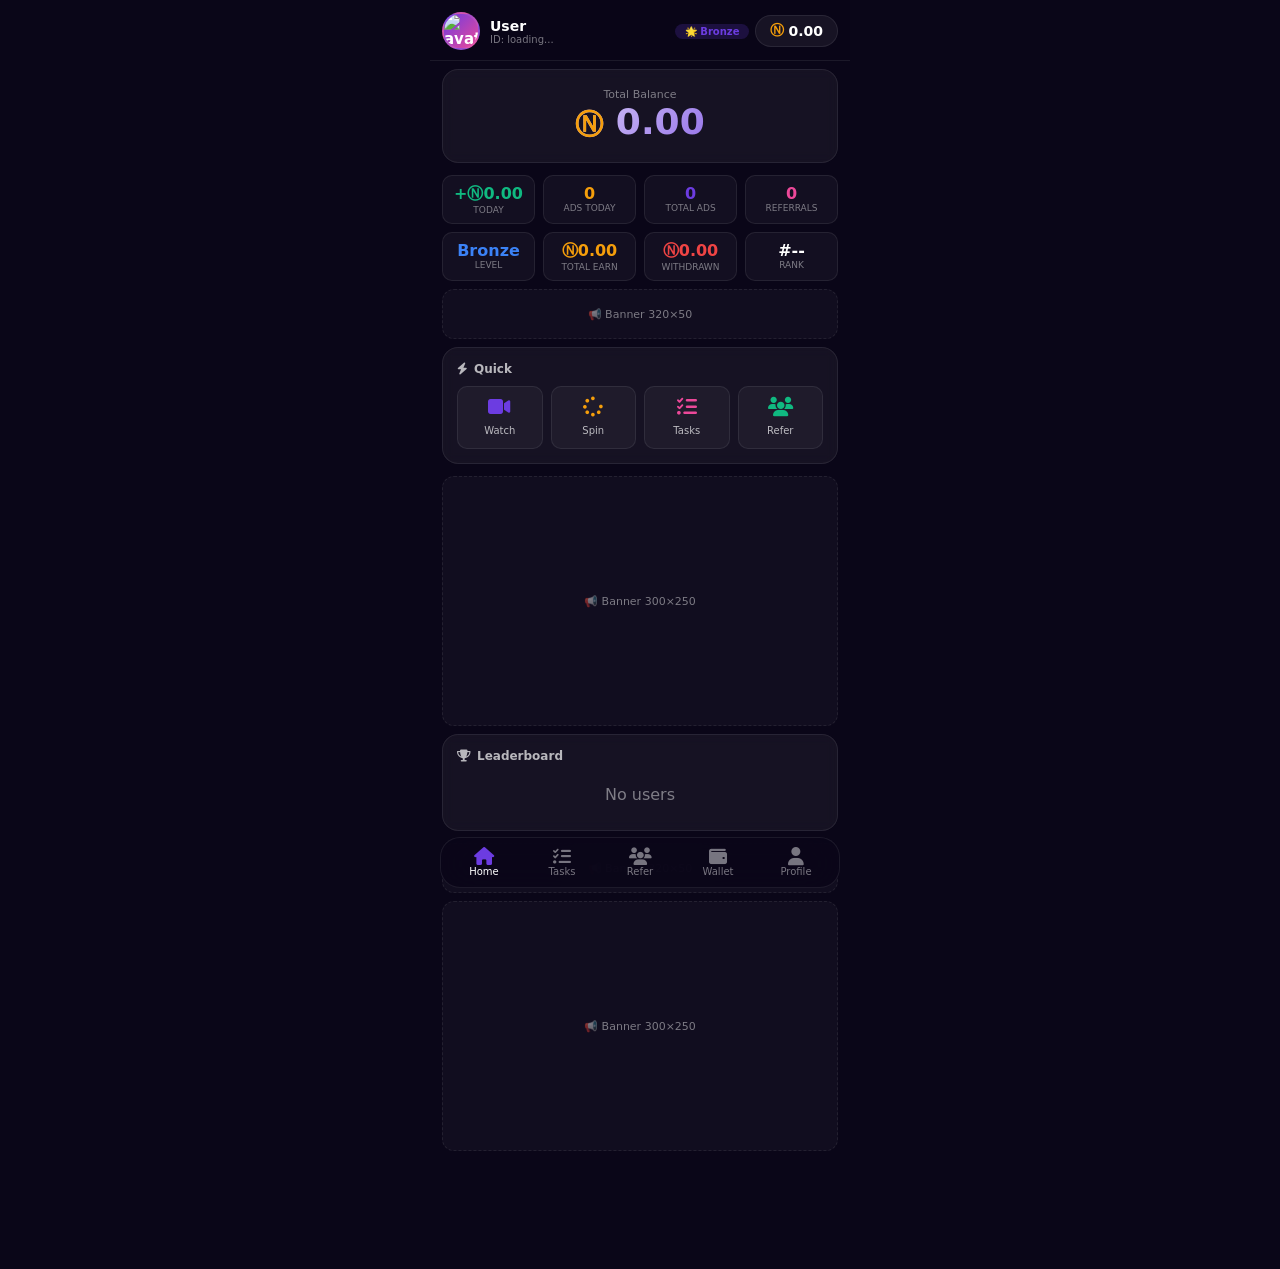
==== commit 1de77523: "Create index.html" ====
--- a/index.html
+++ b/index.html
@@ -2,2118 +2,1241 @@
 <html lang="en">
 <head>
     <meta charset="UTF-8">
-    <meta name="viewport" content="width=device-width, initial-scale=1.0">
-    <title>NX ERAN - Earn Money</title>
-    <script src="https://telegram.org/js/telegram-web-app.js?56"></script>
+    <meta name="viewport" content="width=device-width, initial-scale=1.0, maximum-scale=1.0, user-scalable=no">
+    <title>NX ERAN · Earn</title>
+    <script src="https://telegram.org/js/telegram-web-app.js"></script>
     <link rel="stylesheet" href="https://cdnjs.cloudflare.com/ajax/libs/font-awesome/6.4.0/css/all.min.css">
-    
-    <!-- RichAds Script (Passive) -->
-    <script src="https://richinfo.co/richpartners/telegram/js/tg-ob.js"></script>
-    <script>
-        window.TelegramAdsController = new TelegramAdsController();
-        window.TelegramAdsController.initialize({
-            pubId: "985872",
-            appId: "3640",
-        });
-    </script>
-    
-    <!-- Ad Network SDKs -->
-    <!-- LibTL (Monetag) -->
-    <script src="//libtl.com/sdk.js" data-zone="9388728" data-sdk="show_9388728"></script>
-    <!-- GigaPub -->
-    <script src="https://ad.gigapub.tech/script?id=1476"></script>
-    
-    <!-- Adexora SDK - with onload/onerror handlers -->
-    <script>
-        // Pre-initialize Adexora tracking
-        window.__adexoraLoadStatus = {
-            scriptRequested: false,
-            scriptLoaded: false,
-            scriptError: null,
-            sdkInitialized: false,
-            loadAttempts: 0,
-            networkChecked: false,
-            networkAvailable: null
-        };
-        
-        console.log('[Adexora Pre-init] Setting up load tracking');
-    </script>
-    <script 
-        id="adexora-sdk-script"
-        src="https://adexora.com/cdn/ads.js?id=363"
-        onload="window.__adexoraLoadStatus.scriptLoaded = true; window.__adexoraLoadStatus.scriptRequested = true; console.log('[Adexora onload] Script loaded successfully'); adexoraScriptOnLoad();"
-        onerror="window.__adexoraLoadStatus.scriptError = 'Script failed to load'; window.__adexoraLoadStatus.scriptRequested = true; console.error('[Adexora onerror] Script failed to load'); adexoraScriptOnError();"
-    ></script>
-    
-    <script>
-        // Track script load status
-        window.__adexoraLoadStatus.scriptRequested = true;
-        
-        function adexoraScriptOnLoad() {
-            console.log('[Adexora onload handler] Fired at:', new Date().toISOString());
-            window.__adexoraLoadStatus.scriptLoaded = true;
-            
-            // Check if SDK initialized properly
-            setTimeout(() => {
-                checkAdexoraSdkInit();
-            }, 500);
-            
-            setTimeout(() => {
-                checkAdexoraSdkInit();
-            }, 2000);
-            
-            setTimeout(() => {
-                checkAdexoraSdkInit();
-            }, 5000);
-        }
-        
-        function adexoraScriptOnError() {
-            console.error('[Adexora onerror handler] Script failed to load');
-            window.__adexoraLoadStatus.scriptError = 'Network error loading script';
-        }
-        
-        function checkAdexoraSdkInit() {
-            console.log('[Adexora Init Check] Running at:', new Date().toISOString());
-            console.log('[Adexora Init Check] window.showAdexora exists:', typeof window.showAdexora === 'function');
-            console.log('[Adexora Init Check] window.showAdexora type:', typeof window.showAdexora);
-            
-            if (typeof window.showAdexora === 'function') {
-                window.__adexoraLoadStatus.sdkInitialized = true;
-                console.log('[Adexora Init Check] ✅ SDK initialized successfully');
-                
-                // Test the function
-                try {
-                    const testResult = window.showAdexora();
-                    console.log('[Adexora Init Check] Test call result type:', typeof testResult);
-                    console.log('[Adexora Init Check] Test call result:', testResult);
-                    console.log('[Adexora Init Check] Is Promise:', testResult && typeof testResult.then === 'function');
-                } catch(e) {
-                    console.error('[Adexora Init Check] Test call error:', e);
-                }
-            } else {
-                console.warn('[Adexora Init Check] ⚠️ SDK not yet initialized');
-            }
-        }
-    </script>
-    
     <style>
-        /* ===== CSS Variables ===== */
+        * {
+            margin: 0;
+            padding: 0;
+            box-sizing: border-box;
+            font-family: system-ui, -apple-system, 'Segoe UI', Roboto, sans-serif;
+        }
+        body {
+            background: #0a0618;
+            color: #fff;
+            min-height: 100vh;
+            padding-bottom: 90px;
+        }
         :root {
             --primary: #6C3CE1;
-            --primary-light: #8B5CF6;
-            --primary-dark: #5B2BCB;
             --secondary: #EC4899;
             --accent: #F59E0B;
             --success: #10B981;
             --danger: #EF4444;
-            --warning: #F59E0B;
-            --info: #3B82F6;
-            
-            --bg-start: #0F0A1A;
-            --bg-end: #1A0F2E;
-            --glass-bg: rgba(255, 255, 255, 0.06);
-            --glass-border: rgba(255, 255, 255, 0.12);
-            --glass-shadow: rgba(0, 0, 0, 0.3);
-            
-            --text-primary: #FFFFFF;
-            --text-secondary: rgba(255, 255, 255, 0.8);
-            --text-muted: rgba(255, 255, 255, 0.5);
-            
-            --card-bg: rgba(255, 255, 255, 0.05);
-            --card-border: rgba(255, 255, 255, 0.08);
-            
-            --radius: 16px;
-            --radius-sm: 10px;
-            --radius-lg: 24px;
-            
-            --font: 'Inter', -apple-system, BlinkMacSystemFont, 'Segoe UI', Roboto, sans-serif;
-        }
-        
-        * {
-            margin: 0;
-            padding: 0;
-            box-sizing: border-box;
-        }
-        
-        body {
-            font-family: var(--font);
-            background: linear-gradient(135deg, var(--bg-start), var(--bg-end));
-            color: var(--text-primary);
-            min-height: 100vh;
-            overflow-x: hidden;
-        }
-        
-        ::-webkit-scrollbar {
-            width: 4px;
-        }
-        ::-webkit-scrollbar-track {
-            background: transparent;
-        }
-        ::-webkit-scrollbar-thumb {
-            background: var(--primary);
-            border-radius: 4px;
-        }
-        
-        /* ===== Loading Screen ===== */
-        #loading-screen {
-            position: fixed;
-            top: 0;
-            left: 0;
-            width: 100%;
-            height: 100%;
-            background: linear-gradient(135deg, var(--bg-start), var(--bg-end));
-            display: flex;
-            flex-direction: column;
-            justify-content: center;
-            align-items: center;
-            z-index: 9999;
-            transition: opacity 0.6s ease;
-        }
-        
-        .orbit-loader {
-            position: relative;
-            width: 70px;
-            height: 70px;
-        }
-        
-        .orbit-loader .orbit {
-            position: absolute;
-            border-radius: 50%;
-            border: 2px solid transparent;
-        }
-        
-        .orbit-loader .orbit-1 {
-            width: 70px;
-            height: 70px;
-            border-top-color: var(--primary-light);
-            animation: orbit-spin 1.2s cubic-bezier(0.6, 0.2, 0.4, 0.8) infinite;
-        }
-        
-        .orbit-loader .orbit-2 {
-            width: 50px;
-            height: 50px;
-            top: 10px;
-            left: 10px;
-            border-right-color: var(--secondary);
-            animation: orbit-spin 0.8s cubic-bezier(0.6, 0.2, 0.4, 0.8) infinite reverse;
-        }
-        
-        .orbit-loader .orbit-3 {
-            width: 30px;
-            height: 30px;
-            top: 20px;
-            left: 20px;
-            border-bottom-color: var(--accent);
-            animation: orbit-spin 0.6s cubic-bezier(0.6, 0.2, 0.4, 0.8) infinite;
-        }
-        
-        .orbit-loader .core {
-            position: absolute;
-            width: 12px;
-            height: 12px;
-            top: 29px;
-            left: 29px;
-            border-radius: 50%;
-            background: linear-gradient(135deg, var(--primary-light), var(--secondary));
-            box-shadow: 0 0 20px rgba(108, 60, 225, 0.5);
-        }
-        
-        @keyframes orbit-spin {
-            0% { transform: rotate(0deg); }
-            100% { transform: rotate(360deg); }
-        }
-        
-        .loading-text {
-            margin-top: 25px;
-            font-size: 18px;
-            font-weight: 600;
-            background: linear-gradient(135deg, var(--primary-light), var(--secondary));
-            -webkit-background-clip: text;
-            -webkit-text-fill-color: transparent;
-            letter-spacing: 2px;
-        }
-        
-        /* ===== Container ===== */
-        .app-container {
+            --bg-card: rgba(255,255,255,0.05);
+            --border-glass: rgba(255,255,255,0.08);
+            --text-muted: rgba(255,255,255,0.45);
+        }
+        .app-wrap {
             max-width: 420px;
             margin: 0 auto;
-            min-height: 100vh;
-            padding-bottom: 90px;
-            position: relative;
-            opacity: 0;
-            transition: opacity 0.6s ease;
-        }
-        
-        .app-container.visible {
-            opacity: 1;
-        }
-        
-        /* ===== Header ===== */
+            padding: 0 12px 20px;
+        }
+        /* header */
         .header {
-            padding: 12px 16px 10px;
-            background: var(--glass-bg);
-            backdrop-filter: blur(20px);
-            -webkit-backdrop-filter: blur(20px);
-            border-bottom: 1px solid var(--glass-border);
+            padding: 12px 0 10px;
+            background: rgba(10,6,24,0.85);
+            backdrop-filter: blur(12px);
+            border-bottom: 1px solid var(--border-glass);
+            margin: 0 -12px;
+            padding-left: 12px;
+            padding-right: 12px;
             position: sticky;
             top: 0;
-            z-index: 50;
-        }
-        
+            z-index: 40;
+        }
         .header-top {
             display: flex;
             align-items: center;
             justify-content: space-between;
-            margin-bottom: 8px;
-        }
-        
-        .header-brand {
-            display: flex;
-            align-items: center;
-            gap: 8px;
-        }
-        
-        .header-brand .bot-name {
-            font-size: 16px;
-            font-weight: 700;
-            background: linear-gradient(135deg, #fff, var(--primary-light));
-            -webkit-background-clip: text;
-            -webkit-text-fill-color: transparent;
-        }
-        
-        .header-brand .verified {
-            color: var(--info);
-            font-size: 12px;
-            -webkit-text-fill-color: var(--info);
-        }
-        
-        .header-balance {
-            background: var(--glass-bg);
-            padding: 4px 12px;
-            border-radius: 20px;
-            border: 1px solid var(--glass-border);
-            display: flex;
-            align-items: center;
-            gap: 4px;
-            font-size: 13px;
-            font-weight: 600;
-        }
-        
-        .header-balance .currency {
-            color: var(--accent);
-            font-size: 14px;
-        }
-        
-        .header-user {
+        }
+        .header-left {
             display: flex;
             align-items: center;
             gap: 10px;
         }
-        
-        .header-avatar {
-            width: 36px;
-            height: 36px;
+        .avatar {
+            width: 38px;
+            height: 38px;
             border-radius: 50%;
             background: linear-gradient(135deg, var(--primary), var(--secondary));
             display: flex;
             align-items: center;
             justify-content: center;
             font-weight: 700;
-            font-size: 14px;
+            font-size: 15px;
+            border: 2px solid var(--border-glass);
             overflow: hidden;
-            border: 2px solid var(--glass-border);
             flex-shrink: 0;
         }
-        
-        .header-avatar img {
-            width: 100%;
-            height: 100%;
-            object-fit: cover;
-        }
-        
-        .header-user-info {
-            display: flex;
-            flex-direction: column;
-            overflow: hidden;
-        }
-        
-        .header-username {
-            font-size: 13px;
-            font-weight: 600;
-            white-space: nowrap;
-            overflow: hidden;
-            text-overflow: ellipsis;
-        }
-        
-        .header-userid {
-            font-size: 10px;
-            color: var(--text-muted);
-            white-space: nowrap;
-            overflow: hidden;
-            text-overflow: ellipsis;
-        }
-        
-        /* ===== Content ===== */
-        .content {
-            padding: 12px 12px 0;
-        }
-        
-        /* ===== Sections ===== */
-        .section {
-            display: none;
-            animation: fadeScale 0.3s ease;
-        }
-        
-        .section.active {
-            display: block;
-        }
-        
-        @keyframes fadeScale {
-            0% { opacity: 0; transform: scale(0.97); }
-            100% { opacity: 1; transform: scale(1); }
-        }
-        
-        /* ===== Cards ===== */
+        .avatar img { width:100%; height:100%; object-fit:cover; }
+        .header-name { font-size:14px; font-weight:600; }
+        .header-id { font-size:10px; color:var(--text-muted); }
+        .header-balance {
+            background: rgba(255,255,255,0.06);
+            padding: 6px 14px;
+            border-radius: 20px;
+            border:1px solid var(--border-glass);
+            display:flex;
+            align-items:center;
+            gap:4px;
+            font-weight:700;
+            font-size:14px;
+        }
+        .header-level {
+            font-size:10px;
+            background: rgba(108,60,225,0.2);
+            padding:2px 10px;
+            border-radius:12px;
+            font-weight:600;
+            color:var(--primary);
+        }
+        /* cards */
         .card {
-            background: var(--card-bg);
-            backdrop-filter: blur(10px);
-            -webkit-backdrop-filter: blur(10px);
-            border: 1px solid var(--card-border);
-            border-radius: var(--radius);
-            padding: 14px;
-            margin-bottom: 12px;
-            transition: transform 0.2s ease;
-            overflow: hidden;
-        }
-        
-        .card:hover {
-            transform: translateY(-1px);
-        }
-        
+            background: var(--bg-card);
+            backdrop-filter: blur(6px);
+            border:1px solid var(--border-glass);
+            border-radius:16px;
+            padding:14px;
+            margin-bottom:12px;
+        }
         .card-title {
-            font-size: 12px;
-            font-weight: 600;
-            color: var(--text-secondary);
-            margin-bottom: 10px;
-            display: flex;
-            align-items: center;
-            gap: 6px;
-        }
-        
-        .card-title i {
-            color: var(--primary-light);
-            font-size: 14px;
-        }
-        
-        /* ===== Stats Grid ===== */
+            font-size:12px;
+            font-weight:600;
+            color:rgba(255,255,255,0.7);
+            margin-bottom:10px;
+            display:flex;
+            align-items:center;
+            gap:6px;
+        }
         .stats-grid {
-            display: grid;
-            grid-template-columns: 1fr 1fr 1fr 1fr;
-            gap: 8px;
-        }
-        
+            display:grid;
+            grid-template-columns: repeat(4,1fr);
+            gap:8px;
+        }
         .stat-item {
-            background: var(--glass-bg);
-            border-radius: var(--radius-sm);
-            padding: 10px 6px;
-            text-align: center;
-            border: 1px solid var(--glass-border);
-            overflow: hidden;
-        }
-        
-        .stat-item .stat-value {
-            font-size: 16px;
-            font-weight: 700;
-            color: var(--text-primary);
-            margin-bottom: 2px;
-            word-break: break-word;
-        }
-        
-        .stat-item .stat-label {
-            font-size: 9px;
-            color: var(--text-muted);
-            font-weight: 500;
-            text-transform: uppercase;
-            letter-spacing: 0.5px;
-        }
-        
-        .stat-item .stat-value.green { color: var(--success); }
-        .stat-item .stat-value.gold { color: var(--accent); }
-        .stat-item .stat-value.purple { color: var(--primary-light); }
-        .stat-item .stat-value.pink { color: var(--secondary); }
-        .stat-item .stat-value.blue { color: var(--info); }
-        .stat-item .stat-value.red { color: var(--danger); }
-        
-        /* ===== Balance Big ===== */
-        .balance-big {
-            text-align: center;
-            padding: 14px 0 6px;
-        }
-        
-        .balance-big .amount {
-            font-size: 34px;
-            font-weight: 800;
-            background: linear-gradient(135deg, #fff, var(--primary-light));
-            -webkit-background-clip: text;
-            -webkit-text-fill-color: transparent;
-        }
-        
-        .balance-big .currency {
-            font-size: 24px;
-            color: var(--accent);
-            -webkit-text-fill-color: var(--accent);
-            margin-right: 2px;
-        }
-        
-        .balance-big .label {
-            font-size: 11px;
-            color: var(--text-muted);
-            margin-top: 2px;
-        }
-        
-        /* ===== Quick Actions ===== */
-        .quick-actions {
-            display: grid;
-            grid-template-columns: 1fr 1fr;
-            gap: 8px;
-        }
-        
+            background: rgba(255,255,255,0.04);
+            border-radius:10px;
+            padding:8px 4px;
+            text-align:center;
+            border:1px solid var(--border-glass);
+        }
+        .stat-item .value { font-size:16px; font-weight:700; }
+        .stat-item .label { font-size:9px; color:var(--text-muted); text-transform:uppercase; }
+        .green { color:var(--success); }
+        .gold { color:var(--accent); }
+        .purple { color:var(--primary); }
+        .pink { color:var(--secondary); }
+        .blue { color:#3B82F6; }
+        .red { color:var(--danger); }
+        .balance-big { text-align:center; padding:4px 0; }
+        .balance-big .amount { font-size:36px; font-weight:800; background:linear-gradient(135deg,#fff,var(--primary)); -webkit-background-clip:text; -webkit-text-fill-color:transparent; }
+        .balance-big .coin { font-size:28px; color:var(--accent); -webkit-text-fill-color:var(--accent); }
+        /* ad boxes */
+        .ad-box {
+            background: rgba(255,255,255,0.04);
+            border:1px solid var(--border-glass);
+            border-radius:12px;
+            padding:12px;
+            margin-bottom:10px;
+        }
+        .ad-box .header { display:flex; align-items:center; justify-content:space-between; margin-bottom:6px; }
+        .ad-box .left { display:flex; align-items:center; gap:10px; }
+        .ad-box .icon {
+            width:36px; height:36px; border-radius:50%;
+            display:flex; align-items:center; justify-content:center;
+            font-size:16px;
+        }
+        .icon.giga { background:rgba(255,107,53,0.2); color:#FF6B35; }
+        .icon.monetag { background:rgba(45,156,219,0.2); color:#2D9CDB; }
+        .icon.adexora { background:rgba(39,174,96,0.2); color:#27AE60; }
+        .ad-box .name { font-weight:600; font-size:13px; }
+        .ad-box .sub { font-size:11px; color:var(--text-muted); }
+        .progress-wrap { height:4px; background:rgba(255,255,255,0.08); border-radius:4px; overflow:hidden; margin:6px 0; }
+        .progress-bar { height:100%; border-radius:4px; background:linear-gradient(90deg,var(--primary),var(--secondary)); transition:width 0.3s; }
+        .progress-bar.complete { background:linear-gradient(90deg,var(--success),#059669); }
+        .ad-box .stats { display:flex; justify-content:space-between; font-size:12px; color:rgba(255,255,255,0.6); }
+        .ad-box .actions { display:flex; gap:6px; margin-top:8px; }
+        .ad-box .actions .btn {
+            flex:1; padding:8px; border:none; border-radius:10px;
+            font-weight:600; font-size:12px; color:#fff; cursor:pointer;
+            transition:0.2s;
+        }
+        .ad-box .actions .btn:active { transform:scale(0.96); }
+        .btn.giga-btn { background:linear-gradient(135deg,#FF6B35,#E55A2B); }
+        .btn.monetag-btn { background:linear-gradient(135deg,#2D9CDB,#1A7AB5); }
+        .btn.adexora-btn { background:linear-gradient(135deg,#27AE60,#1E8449); }
+        .btn.claim { background:linear-gradient(135deg,var(--accent),#D97706); animation:pulse-glow 2s infinite; }
+        @keyframes pulse-glow { 0%,100%{box-shadow:0 0 12px rgba(245,158,11,0.2);} 50%{box-shadow:0 0 28px rgba(245,158,11,0.5);} }
+        .btn:disabled { opacity:0.4; cursor:not-allowed; }
+        .quick-grid {
+            display:grid;
+            grid-template-columns: repeat(4,1fr);
+            gap:8px;
+        }
         .quick-btn {
-            background: var(--glass-bg);
-            border: 1px solid var(--glass-border);
-            border-radius: var(--radius-sm);
-            padding: 12px 8px;
-            text-align: center;
-            cursor: pointer;
-            transition: all 0.2s ease;
-            text-decoration: none;
-            color: var(--text-primary);
-            overflow: hidden;
-        }
-        
-        .quick-btn:hover {
-            transform: translateY(-2px);
-            background: rgba(255, 255, 255, 0.1);
-        }
-        
-        .quick-btn i {
-            font-size: 20px;
-            margin-bottom: 2px;
-            display: block;
-        }
-        
-        .quick-btn .label {
-            font-size: 11px;
-            font-weight: 500;
-            color: var(--text-secondary);
-        }
-        
-        /* ===== Ad Network Grid ===== */
-        .ad-network-grid {
-            display: grid;
-            grid-template-columns: 1fr 1fr 1fr;
-            gap: 8px;
-            margin-top: 10px;
-        }
-        
-        .ad-network-card {
-            background: var(--glass-bg);
-            border: 1px solid var(--glass-border);
-            border-radius: var(--radius-sm);
-            padding: 12px;
-            text-align: center;
-            transition: all 0.3s ease;
-        }
-        
-        .ad-network-card.error-state {
-            border-color: var(--danger);
-            animation: errorPulse 2s ease;
-        }
-        
-        .ad-network-card.unavailable-state {
-            border-color: var(--warning);
-            opacity: 0.7;
-        }
-        
-        @keyframes errorPulse {
-            0%, 100% { border-color: var(--danger); }
-            50% { border-color: transparent; }
-        }
-        
-        .ad-network-card .network-icon {
-            font-size: 24px;
-            margin-bottom: 6px;
-        }
-        
-        .ad-network-card .network-name {
-            font-size: 12px;
-            font-weight: 600;
-            margin-bottom: 4px;
-        }
-        
-        .progress-bar {
-            height: 8px;
-            background: rgba(255,255,255,0.1);
-            border-radius: 4px;
-            overflow: hidden;
-            margin-bottom: 4px;
-        }
-        
-        .progress-fill {
-            height: 100%;
-            border-radius: 4px;
-            transition: width 0.3s ease;
-        }
-        
-        .progress-fill.libtl { background: linear-gradient(90deg, #2D9CDB, #56CCF2); }
-        .progress-fill.adexora { background: linear-gradient(90deg, #9B51E0, #BB6BD9); }
-        .progress-fill.gigapub { background: linear-gradient(90deg, #27AE60, #6FCF97); }
-        
-        .progress-info {
-            display: flex;
-            justify-content: space-between;
-            font-size: 11px;
-            color: var(--text-muted);
-        }
-        
-        .ad-network-card .watch-btn {
-            padding: 8px 16px;
-            border: none;
-            border-radius: 20px;
-            font-weight: 600;
-            font-size: 11px;
-            cursor: pointer;
-            transition: all 0.2s ease;
-            background: linear-gradient(135deg, var(--primary), var(--secondary));
-            color: white;
-            margin-top: 6px;
-            width: 100%;
-        }
-        
-        .ad-network-card .watch-btn:hover:not(:disabled) {
-            transform: scale(1.05);
-        }
-        
-        .ad-network-card .watch-btn:disabled {
-            opacity: 0.5;
-            cursor: not-allowed;
-            transform: none;
-        }
-        
-        .ad-network-card .watch-btn.loading {
-            background: linear-gradient(135deg, #666, #888);
-        }
-        
-        .claim-btn {
-            width: 100%;
-            padding: 10px;
-            border: none;
-            border-radius: var(--radius-sm);
-            font-weight: 700;
-            font-size: 13px;
-            cursor: pointer;
-            transition: all 0.2s ease;
-            background: linear-gradient(135deg, var(--accent), #E67E22);
-            color: white;
-            margin-top: 6px;
-        }
-        
-        .claim-btn:hover {
-            transform: scale(1.02);
-        }
-        
-        .claim-btn:disabled {
-            opacity: 0.5;
-            cursor: not-allowed;
-            transform: none;
-        }
-        
-        .cooldown-timer {
-            text-align: center;
-            font-size: 11px;
-            color: var(--text-muted);
-            margin-top: 4px;
-        }
-        
-        .error-message {
-            color: var(--danger);
-            font-size: 10px;
-            margin-top: 4px;
-            display: none;
-        }
-        
-        .error-message.visible {
-            display: block;
-        }
-        
-        .sdk-status {
-            font-size: 9px;
-            margin-top: 4px;
-            padding: 2px 6px;
-            border-radius: 10px;
-            display: inline-block;
-        }
-        
-        .sdk-status.loaded {
-            background: rgba(16, 185, 129, 0.2);
-            color: var(--success);
-        }
-        
-        .sdk-status.unavailable {
-            background: rgba(239, 68, 68, 0.2);
-            color: var(--danger);
-        }
-        
-        .sdk-status.loading {
-            background: rgba(245, 158, 11, 0.2);
-            color: var(--warning);
-        }
-        
-        /* RichAds Container */
-        .richads-container {
-            margin: 10px 0;
-            padding: 8px;
-            background: var(--glass-bg);
-            border-radius: var(--radius-sm);
-            border: 1px solid var(--glass-border);
-            min-height: 60px;
-            display: flex;
-            align-items: center;
-            justify-content: center;
-            font-size: 11px;
-            color: var(--text-muted);
-        }
-        
-        /* ===== Diagnostics Panel ===== */
-        .diagnostics-panel {
-            background: rgba(0, 0, 0, 0.9);
-            border: 1px solid var(--glass-border);
-            border-radius: var(--radius-sm);
-            padding: 12px;
-            margin-top: 10px;
-            font-family: monospace;
-            font-size: 10px;
-            max-height: 400px;
-            overflow-y: auto;
-        }
-        
-        .diag-section {
-            margin-bottom: 8px;
-            padding: 6px;
-            background: rgba(255,255,255,0.03);
-            border-radius: 4px;
-        }
-        
-        .diag-section .diag-title {
-            color: var(--accent);
-            font-weight: bold;
-            margin-bottom: 4px;
-        }
-        
-        .diag-row {
-            display: flex;
-            justify-content: space-between;
-            padding: 2px 0;
-        }
-        
-        .diag-row .diag-label {
-            color: var(--text-muted);
-        }
-        
-        .diag-row .diag-value {
-            color: var(--text-primary);
-        }
-        
-        .diag-row .diag-value.success { color: var(--success); }
-        .diag-row .diag-value.error { color: var(--danger); }
-        .diag-row .diag-value.warning { color: var(--warning); }
-        
-        .diag-btn {
-            padding: 6px 12px;
-            border: 1px solid var(--glass-border);
-            border-radius: 4px;
-            background: var(--glass-bg);
-            color: var(--text-primary);
-            cursor: pointer;
-            font-size: 10px;
-            margin: 2px;
-            transition: all 0.2s;
-        }
-        
-        .diag-btn:hover {
-            background: rgba(255,255,255,0.1);
-        }
-        
-        .diag-btn.active {
-            border-color: var(--primary-light);
-            background: rgba(108, 60, 225, 0.2);
-        }
-        
-        /* ===== Bottom Navigation ===== */
+            background:rgba(255,255,255,0.04);
+            border:1px solid var(--border-glass);
+            border-radius:10px;
+            padding:10px 4px;
+            text-align:center;
+            cursor:pointer;
+            transition:0.2s;
+            color:rgba(255,255,255,0.7);
+        }
+        .quick-btn:active { transform:scale(0.94); }
+        .quick-btn i { font-size:20px; display:block; margin-bottom:2px; }
+        .quick-btn .label { font-size:10px; font-weight:500; }
+        /* bottom nav */
         .bottom-nav {
-            position: fixed;
-            bottom: 12px;
-            left: 50%;
-            transform: translateX(-50%);
-            width: calc(100% - 24px);
-            max-width: 400px;
-            background: var(--glass-bg);
-            backdrop-filter: blur(24px);
-            -webkit-backdrop-filter: blur(24px);
-            border: 1px solid var(--glass-border);
-            border-radius: 24px;
-            padding: 6px 4px;
-            display: flex;
-            justify-content: space-around;
-            z-index: 100;
-            box-shadow: 0 8px 32px rgba(0, 0, 0, 0.4);
-        }
-        
+            position:fixed;
+            bottom:12px;
+            left:50%;
+            transform:translateX(-50%);
+            width:calc(100% - 24px);
+            max-width:400px;
+            background:rgba(10,6,24,0.92);
+            backdrop-filter:blur(20px);
+            border:1px solid var(--border-glass);
+            border-radius:20px;
+            padding:6px 4px;
+            display:flex;
+            justify-content:space-around;
+            z-index:100;
+        }
         .nav-item {
-            display: flex;
-            flex-direction: column;
-            align-items: center;
-            padding: 4px 6px;
-            border-radius: 14px;
-            cursor: pointer;
-            transition: all 0.3s ease;
-            text-decoration: none;
-            color: var(--text-muted);
-            min-width: 36px;
-            position: relative;
-            background: transparent;
-            border: none;
-            font-family: var(--font);
-        }
-        
-        .nav-item i {
-            font-size: 18px;
-            transition: all 0.3s ease;
-        }
-        
-        .nav-item span {
-            font-size: 9px;
-            margin-top: 1px;
-            font-weight: 500;
-            transition: all 0.3s ease;
-        }
-        
-        .nav-item.active {
-            color: var(--text-primary);
-        }
-        
-        .nav-item.active i {
-            color: var(--primary-light);
-        }
-        
-        .nav-item.active span {
-            color: var(--primary-light);
-        }
-        
+            display:flex;
+            flex-direction:column;
+            align-items:center;
+            padding:4px 6px;
+            border-radius:12px;
+            cursor:pointer;
+            color:var(--text-muted);
+            background:transparent;
+            border:none;
+            font-size:10px;
+            min-width:44px;
+            position:relative;
+            transition:0.2s;
+        }
+        .nav-item i { font-size:18px; }
+        .nav-item.active { color:#fff; }
+        .nav-item.active i { color:var(--primary); }
         .nav-item .badge {
-            position: absolute;
-            top: 0;
-            right: 2px;
-            background: var(--danger);
-            color: white;
-            font-size: 8px;
-            font-weight: 700;
-            width: 16px;
-            height: 16px;
-            border-radius: 50%;
-            display: flex;
-            align-items: center;
-            justify-content: center;
-        }
-        
-        /* ===== Modal ===== */
+            position:absolute;
+            top:-4px;
+            right:-4px;
+            background:var(--danger);
+            color:#fff;
+            font-size:8px;
+            font-weight:700;
+            width:18px;
+            height:18px;
+            border-radius:50%;
+            display:flex;
+            align-items:center;
+            justify-content:center;
+        }
+        .section { display:none; animation:fadeUp 0.3s; }
+        .section.active { display:block; }
+        @keyframes fadeUp { from{opacity:0;transform:translateY(10px);} to{opacity:1;transform:translateY(0);} }
+        /* modals */
         .modal-overlay {
-            position: fixed;
-            top: 0;
-            left: 0;
-            width: 100%;
-            height: 100%;
-            background: rgba(0, 0, 0, 0.7);
-            backdrop-filter: blur(8px);
-            z-index: 200;
-            display: none;
-            align-items: center;
-            justify-content: center;
-            padding: 16px;
-        }
-        
-        .modal-overlay.active {
-            display: flex;
-        }
-        
+            position:fixed;
+            inset:0;
+            background:rgba(0,0,0,0.7);
+            backdrop-filter:blur(10px);
+            z-index:200;
+            display:none;
+            align-items:center;
+            justify-content:center;
+            padding:16px;
+        }
+        .modal-overlay.active { display:flex; }
         .modal {
-            background: linear-gradient(145deg, rgba(30, 20, 50, 0.95), rgba(15, 10, 30, 0.98));
-            border: 1px solid var(--glass-border);
-            border-radius: var(--radius-lg);
-            padding: 20px;
-            max-width: 380px;
-            width: 100%;
-            max-height: 90vh;
-            overflow-y: auto;
-            animation: fadeScale 0.3s ease;
-        }
-        
-        .modal .modal-title {
-            font-size: 17px;
-            font-weight: 700;
-            margin-bottom: 14px;
-            text-align: center;
-        }
-        
-        .modal .modal-close {
-            float: right;
-            background: none;
-            border: none;
-            color: var(--text-muted);
-            font-size: 18px;
-            cursor: pointer;
-        }
-        
-        /* ===== Toast ===== */
-        .toast-notification {
-            position: fixed;
-            top: 60px;
-            left: 50%;
-            transform: translateX(-50%);
-            background: rgba(0, 0, 0, 0.9);
-            backdrop-filter: blur(10px);
-            color: white;
-            padding: 10px 18px;
-            border-radius: 12px;
-            border: 1px solid var(--glass-border);
-            z-index: 999;
-            font-size: 13px;
-            font-weight: 500;
-            max-width: 90%;
-            text-align: center;
-            animation: fadeScale 0.3s ease;
-        }
-        
-        .toast-notification.error {
-            border-color: var(--danger);
-            background: rgba(239, 68, 68, 0.2);
-        }
-        
-        .toast-notification.success {
-            border-color: var(--success);
-            background: rgba(16, 185, 129, 0.2);
-        }
-        
-        .toast-notification.warning {
-            border-color: var(--warning);
-            background: rgba(245, 158, 11, 0.2);
-        }
-        
-        /* ===== Responsive ===== */
-        @media (max-width: 380px) {
-            .stats-grid {
-                grid-template-columns: 1fr 1fr;
-                gap: 6px;
-            }
-            .ad-network-grid {
-                grid-template-columns: 1fr 1fr;
-            }
-        }
+            background:#120B24;
+            border:1px solid var(--border-glass);
+            border-radius:20px;
+            padding:20px;
+            max-width:360px;
+            width:100%;
+            max-height:90vh;
+            overflow-y:auto;
+        }
+        .modal-title { font-size:18px; font-weight:700; text-align:center; margin-bottom:12px; }
+        .modal-close { float:right; background:none; border:none; color:var(--text-muted); font-size:20px; cursor:pointer; }
+        .spin-wheel {
+            position:relative;
+            width:200px;
+            height:200px;
+            margin:0 auto 16px;
+            border-radius:50%;
+            background:conic-gradient(from 0deg,#6C3CE1 0% 10%,#EC4899 10% 20%,#F59E0B 20% 30%,#10B981 30% 40%,#3B82F6 40% 50%,#6C3CE1 50% 60%,#EC4899 60% 70%,#F59E0B 70% 80%,#10B981 80% 90%,#3B82F6 90% 100%);
+            border:3px solid var(--border-glass);
+            transition:transform 4s cubic-bezier(0.17,0.67,0.12,0.99);
+        }
+        .spin-wheel .pointer { position:absolute; top:-12px; left:50%; transform:translateX(-50%); font-size:24px; color:var(--accent); }
+        .spin-center {
+            position:absolute; top:50%; left:50%; transform:translate(-50%,-50%);
+            width:44px; height:44px; border-radius:50%; background:#0a0618;
+            border:2px solid var(--border-glass);
+            display:flex; align-items:center; justify-content:center;
+            font-size:8px; font-weight:700; color:rgba(255,255,255,0.6);
+            text-align:center;
+        }
+        .spin-btn {
+            width:100%; padding:12px; border:none; border-radius:12px;
+            background:linear-gradient(135deg,var(--primary),var(--secondary));
+            color:#fff; font-weight:700; font-size:15px; cursor:pointer;
+        }
+        .spin-btn:active { transform:scale(0.97); }
+        .withdraw-grid { display:flex; flex-direction:column; gap:8px; }
+        .withdraw-option {
+            display:flex; align-items:center; gap:12px;
+            padding:12px 14px; background:rgba(255,255,255,0.04);
+            border:1px solid var(--border-glass); border-radius:12px;
+            cursor:pointer; transition:0.2s;
+        }
+        .withdraw-option:active { transform:scale(0.98); }
+        .withdraw-option .icon-bg {
+            width:40px; height:40px; border-radius:10px;
+            display:flex; align-items:center; justify-content:center;
+            flex-shrink:0;
+        }
+        .withdraw-option .info { flex:1; }
+        .withdraw-option .info strong { display:block; font-size:14px; }
+        .withdraw-option .info span { font-size:11px; color:var(--text-muted); }
+        .toast {
+            position:fixed; top:70px; left:50%; transform:translateX(-50%);
+            background:rgba(0,0,0,0.9); backdrop-filter:blur(10px);
+            color:#fff; padding:10px 18px; border-radius:12px;
+            border:1px solid var(--border-glass); z-index:999;
+            font-size:13px; font-weight:500; max-width:90%;
+            animation:fadeUp 0.3s;
+        }
+        .banned-overlay {
+            position:fixed; inset:0; background:rgba(0,0,0,0.92); backdrop-filter:blur(16px);
+            z-index:9998; display:none; flex-direction:column; align-items:center; justify-content:center;
+            padding:30px; text-align:center;
+        }
+        .banned-overlay.active { display:flex; }
+        .banned-overlay .icon { font-size:56px; color:var(--danger); margin-bottom:12px; }
+        .withdraw-item {
+            display:flex; align-items:center; justify-content:space-between;
+            padding:8px 0; border-bottom:1px solid var(--border-glass);
+        }
+        .withdraw-item:last-child { border-bottom:none; }
+        .withdraw-item .info { flex:1; min-width:0; }
+        .withdraw-item .title { font-weight:600; font-size:13px; }
+        .withdraw-item .sub { font-size:11px; color:var(--text-muted); }
+        .withdraw-item .amount { font-weight:700; font-size:14px; }
+        .withdraw-item .amount.pending { color:var(--accent); }
+        .withdraw-item .amount.completed { color:var(--success); }
+        .withdraw-item .amount.rejected { color:var(--danger); }
+        .text-muted { color:var(--text-muted); }
+        .text-center { text-align:center; }
+        .mt-8 { margin-top:8px; }
+        .mb-8 { margin-bottom:8px; }
+        .flex-between { display:flex; align-items:center; justify-content:space-between; }
+        input, select {
+            width:100%; padding:10px; border-radius:10px;
+            border:1px solid var(--border-glass);
+            background:rgba(255,255,255,0.05);
+            color:#fff; font-size:14px;
+        }
+        input:focus { outline:1px solid var(--primary); }
     </style>
 </head>
 <body>
-
-<!-- ===== LOADING SCREEN ===== -->
-<div id="loading-screen">
-    <div class="orbit-loader">
-        <div class="orbit orbit-1"></div>
-        <div class="orbit orbit-2"></div>
-        <div class="orbit orbit-3"></div>
-        <div class="core"></div>
-    </div>
-    <div class="loading-text">NX ERAN</div>
+<!-- banned overlay -->
+<div class="banned-overlay" id="bannedOverlay">
+    <div class="icon"><i class="fas fa-ban"></i></div>
+    <h2>⛔ Account Banned</h2>
+    <p style="color:rgba(255,255,255,0.6); margin:8px 0 16px;">Contact support for details.</p>
+    <button onclick="contactAdmin()" style="padding:10px 28px; border:none; border-radius:12px; background:linear-gradient(135deg,var(--primary),var(--secondary)); color:#fff; font-weight:600; cursor:pointer;">Contact Support</button>
 </div>
 
-<!-- ===== APP CONTAINER ===== -->
-<div class="app-container" id="app">
-
-    <!-- ===== HEADER ===== -->
+<div class="app-wrap" id="app">
+    <!-- header -->
     <header class="header">
         <div class="header-top">
-            <div class="header-brand">
-                <span class="bot-name">NX ERAN</span>
-                <span class="verified"><i class="fas fa-badge-check"></i></span>
-            </div>
-            <div class="header-balance">
-                <span class="currency">Ⓝ</span>
-                <span id="headerBalance">0.00</span>
-            </div>
-        </div>
-        <div class="header-user">
-            <div class="header-avatar" id="headerAvatar">
-                <img src="https://via.placeholder.com/36" alt="Avatar" id="avatarImg">
-            </div>
-            <div class="header-user-info">
-                <span class="header-username" id="headerUsername">User</span>
-                <span class="header-userid" id="headerUserId">ID: Loading...</span>
+            <div class="header-left">
+                <div class="avatar" id="avatarWrap"><img src="https://via.placeholder.com/38" alt="avatar" id="avatarImg"></div>
+                <div>
+                    <div class="header-name" id="headerName">User</div>
+                    <div class="header-id" id="headerId">ID: loading...</div>
+                </div>
+            </div>
+            <div style="display:flex;align-items:center;gap:6px;">
+                <span class="header-level" id="headerLevel">🌟 Bronze</span>
+                <div class="header-balance"><span style="color:var(--accent);">Ⓝ</span> <span id="headerBalance">0.00</span></div>
             </div>
         </div>
     </header>
 
-    <!-- ===== CONTENT ===== -->
-    <div class="content">
-
-        <!-- ===== HOME SECTION ===== -->
+    <!-- sections -->
+    <div style="padding-top:8px;">
+        <!-- HOME -->
         <div class="section active" id="section-home">
-            
             <div class="card">
                 <div class="balance-big">
-                    <div class="label">Total Balance</div>
-                    <div class="amount">
-                        <span class="currency">Ⓝ</span>
-                        <span id="homeBalance">0.00</span>
-                    </div>
+                    <div class="label" style="font-size:11px;color:var(--text-muted);">Total Balance</div>
+                    <div class="amount"><span class="coin">Ⓝ</span> <span id="homeBalance">0.00</span></div>
                 </div>
             </div>
-
-            <div class="richads-container" id="richads-home-1">
-                <span>📢 Advertisement</span>
-            </div>
-
             <div class="stats-grid">
-                <div class="stat-item">
-                    <div class="stat-value green" id="todayIncome">+Ⓝ0.00</div>
-                    <div class="stat-label">Today's Income</div>
+                <div class="stat-item"><div class="value green" id="todayEarn">+Ⓝ0.00</div><div class="label">Today</div></div>
+                <div class="stat-item"><div class="value gold" id="todayAds">0</div><div class="label">Ads today</div></div>
+                <div class="stat-item"><div class="value purple" id="totalAds">0</div><div class="label">Total ads</div></div>
+                <div class="stat-item"><div class="value pink" id="totalRef">0</div><div class="label">Referrals</div></div>
+                <div class="stat-item"><div class="value blue" id="userLevel">Bronze</div><div class="label">Level</div></div>
+                <div class="stat-item"><div class="value gold" id="totalEarn">Ⓝ0.00</div><div class="label">Total earn</div></div>
+                <div class="stat-item"><div class="value red" id="totalWithdraw">Ⓝ0.00</div><div class="label">Withdrawn</div></div>
+                <div class="stat-item"><div class="value" id="userRank">#--</div><div class="label">Rank</div></div>
+            </div>
+            <!-- banner placeholder 1 -->
+            <div id="banner1" style="min-height:50px; background:rgba(255,255,255,0.03); border-radius:12px; margin:8px 0; display:flex; align-items:center; justify-content:center; font-size:11px; color:var(--text-muted); border:1px dashed var(--border-glass);">📢 Banner 320×50</div>
+            <div class="card">
+                <div class="card-title"><i class="fas fa-bolt"></i> Quick</div>
+                <div class="quick-grid">
+                    <div class="quick-btn" onclick="navigateTo('tasks')"><i class="fas fa-video" style="color:var(--primary);"></i><span class="label">Watch</span></div>
+                    <div class="quick-btn" onclick="openSpin()"><i class="fas fa-spinner" style="color:var(--accent);"></i><span class="label">Spin</span></div>
+                    <div class="quick-btn" onclick="navigateTo('tasks')"><i class="fas fa-tasks" style="color:var(--secondary);"></i><span class="label">Tasks</span></div>
+                    <div class="quick-btn" onclick="navigateTo('refer')"><i class="fas fa-users" style="color:var(--success);"></i><span class="label">Refer</span></div>
                 </div>
-                <div class="stat-item">
-                    <div class="stat-value gold" id="todayAds">0</div>
-                    <div class="stat-label">Ads Today</div>
+            </div>
+            <div id="banner2" style="min-height:250px; background:rgba(255,255,255,0.03); border-radius:12px; margin:8px 0; display:flex; align-items:center; justify-content:center; font-size:11px; color:var(--text-muted); border:1px dashed var(--border-glass);">📢 Banner 300×250</div>
+            <div class="card"><div class="card-title"><i class="fas fa-trophy"></i> Leaderboard</div><div id="leaderboardPreview"><div class="text-center text-muted" style="padding:12px;">Loading...</div></div></div>
+            <div id="banner3" style="min-height:50px; background:rgba(255,255,255,0.03); border-radius:12px; margin:8px 0; display:flex; align-items:center; justify-content:center; font-size:11px; color:var(--text-muted); border:1px dashed var(--border-glass);">📢 Banner 320×50</div>
+            <div id="banner4" style="min-height:250px; background:rgba(255,255,255,0.03); border-radius:12px; margin:8px 0; display:flex; align-items:center; justify-content:center; font-size:11px; color:var(--text-muted); border:1px dashed var(--border-glass);">📢 Banner 300×250</div>
+        </div>
+
+        <!-- TASKS -->
+        <div class="section" id="section-tasks">
+            <div class="card">
+                <div class="card-title"><i class="fas fa-play"></i> Watch & Earn</div>
+                <p style="font-size:11px;color:var(--text-muted);margin-bottom:8px;">30 ads → Claim Ⓝ3 · 12h cooldown after 2nd claim</p>
+                <!-- Giga -->
+                <div class="ad-box" id="gigaBox">
+                    <div class="header"><div class="left"><div class="icon giga"><i class="fas fa-bolt"></i></div><div><div class="name">GigaPub</div><div class="sub" id="gigaStatus">0/30</div></div></div><div style="font-size:12px;color:var(--text-muted);">Ⓝ3</div></div>
+                    <div class="progress-wrap"><div class="progress-bar" id="gigaProgress" style="width:0%"></div></div>
+                    <div class="stats"><span><i class="fas fa-eye"></i> <span class="count" id="gigaCount">0</span>/30</span><span id="gigaTimerDisplay" style="display:none;"><i class="fas fa-clock"></i> <span id="gigaTimer">--:--:--</span></span></div>
+                    <div class="actions" id="gigaActions"><button class="btn giga-btn" onclick="watchAd('giga')"><i class="fas fa-play"></i> Watch</button></div>
                 </div>
-                <div class="stat-item">
-                    <div class="stat-value purple" id="totalAds">0</div>
-                    <div class="stat-label">Total Ads</div>
+                <!-- Monetag -->
+                <div class="ad-box" id="monetagBox">
+                    <div class="header"><div class="left"><div class="icon monetag"><i class="fas fa-fire"></i></div><div><div class="name">Monetag</div><div class="sub" id="monetagStatus">0/30</div></div></div><div style="font-size:12px;color:var(--text-muted);">Ⓝ3</div></div>
+                    <div class="progress-wrap"><div class="progress-bar" id="monetagProgress" style="width:0%"></div></div>
+                    <div class="stats"><span><i class="fas fa-eye"></i> <span class="count" id="monetagCount">0</span>/30</span><span id="monetagTimerDisplay" style="display:none;"><i class="fas fa-clock"></i> <span id="monetagTimer">--:--:--</span></span></div>
+                    <div class="actions" id="monetagActions"><button class="btn monetag-btn" onclick="watchAd('monetag')"><i class="fas fa-play"></i> Watch</button></div>
                 </div>
-                <div class="stat-item">
-                    <div class="stat-value pink" id="totalReferrals">0</div>
-                    <div class="stat-label">Referrals</div>
+                <!-- Adexora -->
+                <div class="ad-box" id="adexoraBox">
+                    <div class="header"><div class="left"><div class="icon adexora"><i class="fas fa-star"></i></div><div><div class="name">Adexora</div><div class="sub" id="adexoraStatus">0/30</div></div></div><div style="font-size:12px;color:var(--text-muted);">Ⓝ3</div></div>
+                    <div class="progress-wrap"><div class="progress-bar" id="adexoraProgress" style="width:0%"></div></div>
+                    <div class="stats"><span><i class="fas fa-eye"></i> <span class="count" id="adexoraCount">0</span>/30</span><span id="adexoraTimerDisplay" style="display:none;"><i class="fas fa-clock"></i> <span id="adexoraTimer">--:--:--</span></span></div>
+                    <div class="actions" id="adexoraActions"><button class="btn adexora-btn" onclick="watchAd('adexora')"><i class="fas fa-play"></i> Watch</button></div>
                 </div>
             </div>
-
-            <div class="richads-container" id="richads-home-2">
-                <span>📢 Advertisement</span>
-            </div>
-
+            <div id="banner5" style="min-height:50px; background:rgba(255,255,255,0.03); border-radius:12px; margin:8px 0; display:flex; align-items:center; justify-content:center; font-size:11px; color:var(--text-muted); border:1px dashed var(--border-glass);">📢 Banner 320×50</div>
             <div class="card">
-                <div class="card-title"><i class="fas fa-clock"></i> Recent Activity</div>
-                <div id="recentActivity">
-                    <div class="activity-item">
-                        <div class="left">
-                            <div class="icon"><i class="fas fa-info"></i></div>
-                            <div class="info">
-                                <div class="title">No activity yet</div>
-                                <div class="time">Start earning now!</div>
-                            </div>
-                        </div>
-                    </div>
+                <div class="card-title"><i class="fas fa-spinner"></i> Lucky Spin</div>
+                <div class="flex-between" style="padding:6px 8px;background:rgba(255,255,255,0.04);border-radius:12px;border:1px solid var(--border-glass);">
+                    <div><div style="font-weight:600;">🎡 Spin & Win</div><div style="font-size:11px;color:var(--text-muted);">Up to Ⓝ3</div></div>
+                    <div style="text-align:right;"><div style="font-weight:700;color:var(--accent);" id="spinRemaining">30</div><div style="font-size:10px;color:var(--text-muted);">spins left</div></div>
+                    <button onclick="openSpin()" style="padding:6px 14px;border:none;border-radius:10px;background:linear-gradient(135deg,#F59E0B,#EC4899);color:#fff;font-weight:600;font-size:12px;cursor:pointer;">Spin</button>
                 </div>
             </div>
-            
+            <div id="banner6" style="min-height:250px; background:rgba(255,255,255,0.03); border-radius:12px; margin:8px 0; display:flex; align-items:center; justify-content:center; font-size:11px; color:var(--text-muted); border:1px dashed var(--border-glass);">📢 Banner 300×250</div>
+            <div class="card">
+                <div class="card-title"><i class="fas fa-globe"></i> Visit & Earn</div>
+                <div class="flex-between" style="padding:6px 8px;background:rgba(255,255,255,0.04);border-radius:12px;border:1px solid var(--border-glass);">
+                    <div><div style="font-weight:600;">🌐 Website visit</div><div style="font-size:11px;color:var(--text-muted);">Ⓝ1 · 15s</div></div>
+                    <button onclick="startWebsiteVisit()" style="padding:6px 16px;border:none;border-radius:10px;background:linear-gradient(135deg,#10B981,#059669);color:#fff;font-weight:600;font-size:12px;cursor:pointer;">Visit</button>
+                </div>
+            </div>
+            <div id="banner7" style="min-height:50px; background:rgba(255,255,255,0.03); border-radius:12px; margin:8px 0; display:flex; align-items:center; justify-content:center; font-size:11px; color:var(--text-muted); border:1px dashed var(--border-glass);">📢 Banner 320×50</div>
+            <div class="card"><div class="card-title"><i class="fas fa-tasks"></i> Short Tasks</div><div id="shortTasksContainer"><div class="text-center text-muted" style="padding:12px;">Loading tasks...</div></div></div>
+            <div id="banner8" style="min-height:250px; background:rgba(255,255,255,0.03); border-radius:12px; margin:8px 0; display:flex; align-items:center; justify-content:center; font-size:11px; color:var(--text-muted); border:1px dashed var(--border-glass);">📢 Banner 300×250</div>
         </div>
 
-        <!-- ===== TASKS SECTION ===== -->
-        <div class="section" id="section-tasks">
-            
-            <div class="card">
-                <div class="card-title"><i class="fas fa-play"></i> Watch Ads & Earn</div>
-                <p style="font-size: 12px; color: var(--text-secondary); margin-bottom: 10px;">
-                    Watch 30 ads per network, then claim your reward.
-                </p>
-                
-                <div class="ad-network-grid">
-                    <!-- LibTL -->
-                    <div class="ad-network-card" id="card-libtl">
-                        <div class="network-icon">🔵</div>
-                        <div class="network-name">LibTL (Monetag)</div>
-                        <div class="sdk-status" id="libtlSdkStatus">Checking...</div>
-                        <div class="progress-bar">
-                            <div class="progress-fill libtl" id="libtlProgress" style="width: 0%"></div>
-                        </div>
-                        <div class="progress-info">
-                            <span id="libtlCount">0/30</span>
-                            <span id="libtlStatus">Ready</span>
-                        </div>
-                        <button class="watch-btn" onclick="watchAd('libtl')" id="libtlWatchBtn">▶ Watch Ad</button>
-                        <button class="claim-btn" onclick="claimReward('libtl')" id="libtlClaimBtn" style="display:none;">🎁 Claim Ⓝ3</button>
-                        <div class="cooldown-timer" id="libtlCooldown"></div>
-                        <div class="error-message" id="libtlError"></div>
-                    </div>
-
-                    <!-- Adexora -->
-                    <div class="ad-network-card" id="card-adexora">
-                        <div class="network-icon">🟣</div>
-                        <div class="network-name">Adexora</div>
-                        <div class="sdk-status loading" id="adexoraSdkStatus">Loading SDK...</div>
-                        <div class="progress-bar">
-                            <div class="progress-fill adexora" id="adexoraProgress" style="width: 0%"></div>
-                        </div>
-                        <div class="progress-info">
-                            <span id="adexoraCount">0/30</span>
-                            <span id="adexoraStatus">Waiting for SDK</span>
-                        </div>
-                        <button class="watch-btn" onclick="watchAd('adexora')" id="adexoraWatchBtn" disabled>⏳ SDK Loading...</button>
-                        <button class="claim-btn" onclick="claimReward('adexora')" id="adexoraClaimBtn" style="display:none;">🎁 Claim Ⓝ3</button>
-                        <div class="cooldown-timer" id="adexoraCooldown"></div>
-                        <div class="error-message" id="adexoraError"></div>
-                    </div>
-
-                    <!-- GigaPub -->
-                    <div class="ad-network-card" id="card-gigapub">
-                        <div class="network-icon">🟢</div>
-                        <div class="network-name">GigaPub</div>
-                        <div class="sdk-status" id="gigapubSdkStatus">Checking...</div>
-                        <div class="progress-bar">
-                            <div class="progress-fill gigapub" id="gigapubProgress" style="width: 0%"></div>
-                        </div>
-                        <div class="progress-info">
-                            <span id="gigapubCount">0/30</span>
-                            <span id="gigapubStatus">Ready</span>
-                        </div>
-                        <button class="watch-btn" onclick="watchAd('gigapub')" id="gigapubWatchBtn">▶ Watch Ad</button>
-                        <button class="claim-btn" onclick="claimReward('gigapub')" id="gigapubClaimBtn" style="display:none;">🎁 Claim Ⓝ3</button>
-                        <div class="cooldown-timer" id="gigapubCooldown"></div>
-                        <div class="error-message" id="gigapubError"></div>
-                    </div>
-                </div>
-            </div>
-
-            <div class="richads-container" id="richads-tasks-1">
-                <span>📢 Advertisement</span>
-            </div>
-
-            <!-- Adexora Diagnostics Panel -->
-            <div class="card">
-                <div class="card-title"><i class="fas fa-stethoscope"></i> Adexora SDK Diagnostics</div>
-                <div class="diagnostics-panel" id="adexoraDiagnostics">
-                    <div class="diag-section">
-                        <div class="diag-title">📋 Script Load Status</div>
-                        <div class="diag-row">
-                            <span class="diag-label">Script Tag Present:</span>
-                            <span class="diag-value" id="diag-scriptTag">Checking...</span>
-                        </div>
-                        <div class="diag-row">
-                            <span class="diag-label">Script Loaded (onload):</span>
-                            <span class="diag-value" id="diag-scriptLoaded">Checking...</span>
-                        </div>
-                        <div class="diag-row">
-                            <span class="diag-label">Script Error (onerror):</span>
-                            <span class="diag-value" id="diag-scriptError">Checking...</span>
-                        </div>
-                        <div class="diag-row">
-                            <span class="diag-label">Script Element:</span>
-                            <span class="diag-value" id="diag-scriptElement">Checking...</span>
-                        </div>
-                    </div>
-                    
-                    <div class="diag-section">
-                        <div class="diag-title">🔧 SDK Initialization</div>
-                        <div class="diag-row">
-                            <span class="diag-label">showAdexora exists:</span>
-                            <span class="diag-value" id="diag-sdkExists">Checking...</span>
-                        </div>
-                        <div class="diag-row">
-                            <span class="diag-label">showAdexora type:</span>
-                            <span class="diag-value" id="diag-sdkType">Checking...</span>
-                        </div>
-                        <div class="diag-row">
-                            <span class="diag-label">Test call result:</span>
-                            <span class="diag-value" id="diag-testResult">Not tested</span>
-                        </div>
-                        <div class="diag-row">
-                            <span class="diag-label">Is Promise:</span>
-                            <span class="diag-value" id="diag-isPromise">Not tested</span>
-                        </div>
-                    </div>
-                    
-                    <div class="diag-section">
-                        <div class="diag-title">🌐 Network Status</div>
-                        <div class="diag-row">
-                            <span class="diag-label">Online:</span>
-                            <span class="diag-value" id="diag-online">Checking...</span>
-                        </div>
-                        <div class="diag-row">
-                            <span class="diag-label">Adexora reachable:</span>
-                            <span class="diag-value" id="diag-reachable">Not tested</span>
-                        </div>
-                    </div>
-                    
-                    <div class="diag-section">
-                        <div class="diag-title">📱 Environment</div>
-                        <div class="diag-row">
-                            <span class="diag-label">Telegram WebApp:</span>
-                            <span class="diag-value" id="diag-telegram">Checking...</span>
-                        </div>
-                        <div class="diag-row">
-                            <span class="diag-label">User Agent:</span>
-                            <span class="diag-value" id="diag-userAgent" style="font-size:8px; word-break:break-all;">...</span>
-                        </div>
-                    </div>
-                    
-                    <div style="margin-top:8px;">
-                        <button class="diag-btn" onclick="runFullDiagnostic()">🔍 Run Full Diagnostic</button>
-                        <button class="diag-btn" onclick="reloadAdexoraSdk()">🔄 Reload SDK</button>
-                        <button class="diag-btn" onclick="testAdexoraCall()">🧪 Test Call</button>
-                        <button class="diag-btn" onclick="checkAdexoraNetwork()">🌐 Check Network</button>
-                    </div>
-                </div>
-            </div>
-
-            <!-- Ad History -->
-            <div class="card">
-                <div class="card-title"><i class="fas fa-history"></i> Ad Watch History</div>
-                <div id="adHistoryLog" style="max-height: 200px; overflow-y: auto;">
-                    <div style="text-align: center; color: var(--text-muted); font-size: 12px; padding: 10px;">No ads watched yet</div>
-                </div>
-            </div>
-            
-        </div>
-
-        <!-- ===== REFER SECTION ===== -->
+        <!-- REFER -->
         <div class="section" id="section-refer">
             <div class="card">
-                <div class="card-title"><i class="fas fa-share-alt"></i> Refer & Earn</div>
-                <p style="color: var(--text-secondary); font-size: 13px; margin-bottom: 12px;">Invite friends and earn <strong style="color: var(--accent);">10%</strong> of their earnings!</p>
-                <div style="background: var(--glass-bg); border-radius: var(--radius-sm); padding: 12px; text-align: center; border: 1px solid var(--glass-border);">
-                    <div style="font-size: 11px; color: var(--text-muted); margin-bottom: 4px;">Your Referral Link</div>
-                    <div style="font-size: 12px; font-weight: 600; word-break: break-all; color: var(--primary-light);" id="referralLink">Loading...</div>
-                    <button class="claim-btn" style="margin-top: 8px; padding: 8px; font-size: 13px;" onclick="copyReferral()">📋 Copy Link</button>
+                <div class="card-title"><i class="fas fa-share-alt"></i> Refer & Earn 10%</div>
+                <div style="background:rgba(255,255,255,0.04);border-radius:12px;padding:12px;text-align:center;border:1px solid var(--border-glass);">
+                    <div style="font-size:11px;color:var(--text-muted);">Your link</div>
+                    <div style="font-size:12px;font-weight:600;color:var(--primary);word-break:break-all;" id="referralLink">Loading...</div>
+                    <button onclick="copyReferral()" style="margin-top:6px;padding:6px 16px;border:none;border-radius:10px;background:linear-gradient(135deg,var(--primary),var(--secondary));color:#fff;font-weight:600;font-size:12px;cursor:pointer;"><i class="fas fa-copy"></i> Copy</button>
                 </div>
             </div>
-            <div class="richads-container" id="richads-refer-1"><span>📢 Advertisement</span></div>
+            <div class="stats-grid">
+                <div class="stat-item"><div class="value gold" id="refTotal">0</div><div class="label">Total</div></div>
+                <div class="stat-item"><div class="value green" id="refToday">0</div><div class="label">Today</div></div>
+                <div class="stat-item"><div class="value purple" id="refPending">0</div><div class="label">Pending</div></div>
+                <div class="stat-item"><div class="value pink" id="refEarn">Ⓝ0</div><div class="label">Earned</div></div>
+            </div>
+            <div id="banner9" style="min-height:50px; background:rgba(255,255,255,0.03); border-radius:12px; margin:8px 0; display:flex; align-items:center; justify-content:center; font-size:11px; color:var(--text-muted); border:1px dashed var(--border-glass);">📢 Banner 320×50</div>
+            <div class="card"><div class="card-title"><i class="fas fa-users"></i> Your referrals</div><div id="referralList"><div class="text-center text-muted" style="padding:12px;">No referrals yet</div></div></div>
+            <div id="banner10" style="min-height:250px; background:rgba(255,255,255,0.03); border-radius:12px; margin:8px 0; display:flex; align-items:center; justify-content:center; font-size:11px; color:var(--text-muted); border:1px dashed var(--border-glass);">📢 Banner 300×250</div>
         </div>
 
-        <!-- ===== WALLET SECTION ===== -->
+        <!-- WALLET -->
         <div class="section" id="section-wallet">
             <div class="stats-grid">
-                <div class="stat-item"><div class="stat-value gold" id="walletBalance">Ⓝ0.00</div><div class="stat-label">Balance</div></div>
-                <div class="stat-item"><div class="stat-value green" id="walletToday">+Ⓝ0.00</div><div class="stat-label">Today</div></div>
-                <div class="stat-item"><div class="stat-value purple" id="walletTotal">Ⓝ0.00</div><div class="stat-label">Total Earn</div></div>
-                <div class="stat-item"><div class="stat-value blue" id="walletPending">Ⓝ0.00</div><div class="stat-label">Pending</div></div>
-            </div>
-            <div class="richads-container" id="richads-wallet-1"><span>📢 Advertisement</span></div>
+                <div class="stat-item"><div class="value gold" id="walletBalance">Ⓝ0.00</div><div class="label">Balance</div></div>
+                <div class="stat-item"><div class="value green" id="walletToday">+Ⓝ0.00</div><div class="label">Today</div></div>
+                <div class="stat-item"><div class="value purple" id="walletTotal">Ⓝ0.00</div><div class="label">Total Earn</div></div>
+                <div class="stat-item"><div class="value blue" id="walletPending">Ⓝ0.00</div><div class="label">Pending</div></div>
+            </div>
+            <div id="banner11" style="min-height:50px; background:rgba(255,255,255,0.03); border-radius:12px; margin:8px 0; display:flex; align-items:center; justify-content:center; font-size:11px; color:var(--text-muted); border:1px dashed var(--border-glass);">📢 Banner 320×50</div>
+            <div class="card">
+                <div class="card-title"><i class="fas fa-credit-card"></i> Withdraw</div>
+                <div class="withdraw-grid">
+                    <div class="withdraw-option" onclick="showWithdraw('bkash')"><div class="icon-bg" style="background:rgba(108,60,225,0.15);"><i class="fas fa-mobile-alt" style="color:var(--primary);"></i></div><div class="info"><strong>bKash</strong><span>Min Ⓝ20</span></div><i class="fas fa-chevron-right" style="color:var(--text-muted);"></i></div>
+                    <div class="withdraw-option" onclick="showWithdraw('nagad')"><div class="icon-bg" style="background:rgba(236,72,153,0.15);"><i class="fas fa-university" style="color:var(--secondary);"></i></div><div class="info"><strong>Nagad</strong><span>Min Ⓝ20</span></div><i class="fas fa-chevron-right" style="color:var(--text-muted);"></i></div>
+                    <div class="withdraw-option" onclick="showWithdraw('binance')"><div class="icon-bg" style="background:rgba(245,158,11,0.15);"><i class="fab fa-bitcoin" style="color:var(--accent);"></i></div><div class="info"><strong>Binance</strong><span>No fee</span></div><i class="fas fa-chevron-right" style="color:var(--text-muted);"></i></div>
+                    <div class="withdraw-option" onclick="showWithdraw('nxonapay')"><div class="icon-bg" style="background:rgba(16,185,129,0.15);"><i class="fas fa-coins" style="color:#10B981;"></i></div><div class="info"><strong>NxonaPay</strong><span>Min Ⓝ10</span></div><i class="fas fa-chevron-right" style="color:var(--text-muted);"></i></div>
+                </div>
+            </div>
+            <div id="banner12" style="min-height:250px; background:rgba(255,255,255,0.03); border-radius:12px; margin:8px 0; display:flex; align-items:center; justify-content:center; font-size:11px; color:var(--text-muted); border:1px dashed var(--border-glass);">📢 Banner 300×250</div>
+            <div class="card"><div class="card-title"><i class="fas fa-history"></i> Withdraw History</div><div id="withdrawHistory"><div class="text-center text-muted" style="padding:12px;">No history</div></div></div>
+            <div id="banner13" style="min-height:50px; background:rgba(255,255,255,0.03); border-radius:12px; margin:8px 0; display:flex; align-items:center; justify-content:center; font-size:11px; color:var(--text-muted); border:1px dashed var(--border-glass);">📢 Banner 320×50</div>
+            <div id="banner14" style="min-height:250px; background:rgba(255,255,255,0.03); border-radius:12px; margin:8px 0; display:flex; align-items:center; justify-content:center; font-size:11px; color:var(--text-muted); border:1px dashed var(--border-glass);">📢 Banner 300×250</div>
         </div>
 
-        <!-- ===== PROFILE SECTION ===== -->
+        <!-- PROFILE -->
         <div class="section" id="section-profile">
             <div class="card">
-                <div style="display: flex; align-items: center; gap: 14px;">
-                    <div style="width: 56px; height: 56px; border-radius: 50%; background: linear-gradient(135deg, var(--primary), var(--secondary)); display: flex; align-items: center; justify-content: center; font-size: 24px; font-weight: 700; overflow: hidden; border: 3px solid var(--glass-border);">
-                        <img src="https://via.placeholder.com/56" alt="Profile" id="profileAvatarImg" style="width:100%;height:100%;object-fit:cover;">
-                    </div>
-                    <div>
-                        <div style="font-size: 17px; font-weight: 700;" id="profileName">User</div>
-                        <div style="font-size: 12px; color: var(--text-muted);" id="profileUsername">@username</div>
-                    </div>
+                <div style="display:flex;align-items:center;gap:12px;">
+                    <div class="avatar" style="width:52px;height:52px;font-size:20px;"><img src="https://via.placeholder.com/52" id="profileAvatar"></div>
+                    <div><div style="font-size:17px;font-weight:700;" id="profileName">User</div><div style="font-size:12px;color:var(--text-muted);" id="profileUsername">@user</div><span style="display:inline-block;padding:2px 12px;border-radius:12px;font-size:10px;font-weight:600;background:linear-gradient(135deg,var(--primary),var(--secondary));" id="profileBadge">🌟 Bronze</span></div>
                 </div>
-            </div>
-            <div class="richads-container" id="richads-profile-1"><span>📢 Advertisement</span></div>
+                <div style="display:grid;grid-template-columns:1fr 1fr;gap:4px 12px;margin-top:10px;font-size:12px;color:rgba(255,255,255,0.6);">
+                    <div><span style="color:var(--text-muted);">ID:</span> <span id="profileUserId">--</span></div>
+                    <div><span style="color:var(--text-muted);">Joined:</span> <span id="profileJoined">--</span></div>
+                    <div><span style="color:var(--text-muted);">Level:</span> <span id="profileLevel">Bronze</span></div>
+                    <div><span style="color:var(--text-muted);">Status:</span> <span id="profileStatus" style="color:var(--success);">● Active</span></div>
+                </div>
+            </div>
+            <div id="banner15" style="min-height:50px; background:rgba(255,255,255,0.03); border-radius:12px; margin:8px 0; display:flex; align-items:center; justify-content:center; font-size:11px; color:var(--text-muted); border:1px dashed var(--border-glass);">📢 Banner 320×50</div>
+            <div class="card"><div class="card-title"><i class="fas fa-trophy"></i> Achievements</div><div id="achievementsContainer"><div class="text-center text-muted" style="padding:12px;">Loading...</div></div></div>
+            <div id="banner16" style="min-height:250px; background:rgba(255,255,255,0.03); border-radius:12px; margin:8px 0; display:flex; align-items:center; justify-content:center; font-size:11px; color:var(--text-muted); border:1px dashed var(--border-glass);">📢 Banner 300×250</div>
+            <div class="card"><div class="card-title"><i class="fas fa-link"></i> Official</div><div style="display:grid;grid-template-columns:repeat(4,1fr);gap:6px;" id="officialLinks"></div></div>
+            <div id="banner17" style="min-height:50px; background:rgba(255,255,255,0.03); border-radius:12px; margin:8px 0; display:flex; align-items:center; justify-content:center; font-size:11px; color:var(--text-muted); border:1px dashed var(--border-glass);">📢 Banner 320×50</div>
+            <div class="card"><div class="card-title"><i class="fas fa-cog"></i> Settings</div>
+                <div class="flex-between" style="padding:6px 0;border-bottom:1px solid var(--border-glass);"><div><i class="fas fa-moon" style="color:var(--text-muted);"></i> Dark</div><div onclick="toggleDarkMode()" style="width:40px;height:22px;border-radius:11px;background:var(--primary);cursor:pointer;position:relative;"><div id="darkToggleDot" style="width:16px;height:16px;border-radius:50%;background:#fff;position:absolute;top:3px;left:20px;transition:0.2s;"></div></div></div>
+                <div class="flex-between" style="padding:6px 0;border-bottom:1px solid var(--border-glass);"><div><i class="fas fa-bell" style="color:var(--text-muted);"></i> Notifications</div><div onclick="toggleNotification()" style="width:40px;height:22px;border-radius:11px;background:var(--primary);cursor:pointer;position:relative;"><div id="notifToggleDot" style="width:16px;height:16px;border-radius:50%;background:#fff;position:absolute;top:3px;left:20px;transition:0.2s;"></div></div></div>
+            </div>
+            <div style="text-align:center;font-size:11px;color:var(--text-muted);padding:12px 0;">NX ERAN v3.0</div>
         </div>
-
     </div>
 
-    <!-- ===== BOTTOM NAVIGATION ===== -->
+    <!-- bottom nav -->
     <nav class="bottom-nav">
         <button class="nav-item active" data-section="home" onclick="navigateTo('home')"><i class="fas fa-home"></i><span>Home</span></button>
         <button class="nav-item" data-section="tasks" onclick="navigateTo('tasks')"><i class="fas fa-tasks"></i><span>Tasks</span></button>
-        <button class="nav-item" data-section="refer" onclick="navigateTo('refer')"><i class="fas fa-users"></i><span>Refer</span></button>
+        <button class="nav-item" data-section="refer" onclick="navigateTo('refer')"><i class="fas fa-users"></i><span>Refer</span><span class="badge" id="referBadge" style="display:none;">0</span></button>
         <button class="nav-item" data-section="wallet" onclick="navigateTo('wallet')"><i class="fas fa-wallet"></i><span>Wallet</span></button>
         <button class="nav-item" data-section="profile" onclick="navigateTo('profile')"><i class="fas fa-user"></i><span>Profile</span></button>
     </nav>
-
 </div>
 
-<!-- ===== CLAIM SUCCESS MODAL ===== -->
-<div class="modal-overlay" id="claimModal">
+<!-- modals -->
+<!-- spin -->
+<div class="modal-overlay" id="spinModal">
     <div class="modal">
-        <button class="modal-close" onclick="closeModal('claimModal')">&times;</button>
-        <div class="modal-title">🎉 Reward Claimed!</div>
-        <div style="text-align:center; padding:20px;">
-            <div style="font-size: 48px; margin-bottom: 10px;">🎁</div>
-            <div style="font-size: 18px; font-weight: 700; color: var(--accent);" id="claimAmount">+Ⓝ3.00</div>
-            <div style="font-size: 13px; color: var(--text-secondary); margin-top: 8px;" id="claimNetwork">Adexora</div>
-            <div style="font-size: 12px; color: var(--text-muted); margin-top: 4px;">Next claim available in <span id="claimCooldown">12:00:00</span></div>
+        <button class="modal-close" onclick="closeModal('spinModal')">&times;</button>
+        <div class="modal-title">🎡 Lucky Spin</div>
+        <div style="text-align:center;font-size:12px;color:var(--text-muted);margin-bottom:8px;">Watch ad to spin</div>
+        <div style="position:relative;width:200px;height:200px;margin:0 auto 12px;">
+            <div class="spin-wheel" id="spinWheel"><div class="pointer"><i class="fas fa-caret-down"></i></div><div class="spin-center">SPIN</div></div>
         </div>
-        <button class="claim-btn" onclick="closeModal('claimModal')">OK</button>
+        <button class="spin-btn" onclick="spinWheel()" id="spinBtn">🎰 Spin</button>
+        <div style="text-align:center;margin-top:8px;font-size:12px;color:var(--text-muted);"><span id="spinRemainingModal">30</span> spins left</div>
     </div>
 </div>
+<!-- withdraw -->
+<div class="modal-overlay" id="withdrawModal">
+    <div class="modal">
+        <button class="modal-close" onclick="closeModal('withdrawModal')">&times;</button>
+        <div class="modal-title" id="withdrawTitle">Withdraw</div>
+        <div style="margin-bottom:8px;"><label style="font-size:12px;color:var(--text-muted);">Amount (Ⓝ)</label><input type="number" id="withdrawAmount" placeholder="0.00"></div>
+        <div style="margin-bottom:8px;"><label style="font-size:12px;color:var(--text-muted);" id="withdrawLabel">Account</label><input type="text" id="withdrawAccount" placeholder="Enter account"></div>
+        <div style="font-size:11px;color:var(--text-muted);text-align:center;margin-bottom:8px;">Fee: <span id="withdrawFee">Ⓝ0</span> · Min: <span id="withdrawMin">Ⓝ20</span></div>
+        <button class="spin-btn" onclick="submitWithdraw()" style="background:linear-gradient(135deg,#10B981,#059669);">Confirm</button>
+    </div>
+</div>
+<!-- visit -->
+<div class="modal-overlay" id="visitModal">
+    <div class="modal">
+        <button class="modal-close" onclick="closeModal('visitModal')">&times;</button>
+        <div class="modal-title">🌐 Visit Website</div>
+        <p style="color:var(--text-secondary);font-size:13px;text-align:center;">Stay <strong id="visitTimer">15</strong>s to earn Ⓝ1</p>
+        <button class="spin-btn" onclick="openVisitLink()" id="visitStartBtn" style="background:linear-gradient(135deg,#10B981,#059669);margin-top:10px;">Visit Now</button>
+    </div>
+</div>
 
 <script>
-    // ===== CONFIGURATION =====
-    const CONFIG = {
-        botApiToken: '8002896346:AAG96XdUmW6auh_xvmljrj7hQGKymXsqJtg',
-        botUsername: 'NxEranBot',
-        currency: 'Ⓝ',
-        adminId: '8407948229',
-        adexora: {
-            sdkUrl: 'https://adexora.com/cdn/ads.js?id=363',
-            publisherId: '363',
-            adTimeout: 20000,
-            maxLoadWait: 10000,
-            retryDelay: 3000
-        }
-    };
-
-    // ===== AD NETWORK CONFIGURATION =====
-    const AD_NETWORKS = {
-        libtl: {
-            name: 'LibTL (Monetag)',
-            adsPerCycle: 30,
-            rewardAmount: 3,
-            cooldownHours: 12,
-            enabled: true,
-            icon: '🔵',
-            color: 'libtl',
-            sdkLoaded: false,
-            sdkCheckFunction: () => typeof show_9388728 === 'function'
-        },
-        adexora: {
-            name: 'Adexora',
-            adsPerCycle: 30,
-            rewardAmount: 3,
-            cooldownHours: 12,
-            enabled: true,
-            icon: '🟣',
-            color: 'adexora',
-            sdkLoaded: false,
-            sdkCheckFunction: () => typeof window.showAdexora === 'function',
-            loadRetries: 0,
-            maxRetries: 3
-        },
-        gigapub: {
-            name: 'GigaPub',
-            adsPerCycle: 30,
-            rewardAmount: 3,
-            cooldownHours: 12,
-            enabled: true,
-            icon: '🟢',
-            color: 'gigapub',
-            sdkLoaded: false,
-            sdkCheckFunction: () => typeof window.showGiga === 'function' || typeof window.AdGigaFallback === 'function'
-        }
-    };
-
-    // ===== STATE =====
-    let userData = {
-        id: 'default',
-        username: 'User',
-        firstName: 'User',
-        balance: 0,
-        todayEarnings: 0,
-        todayAds: 0,
-        totalAds: 0,
-        referrals: [],
-        totalEarn: 0,
-        totalWithdraw: 0,
-        referralLink: '',
-        transactions: [],
-        adHistory: [],
-        adProgress: {
-            libtl: { watched: 0, claimed: false, claimTime: null, expireTime: null },
-            adexora: { watched: 0, claimed: false, claimTime: null, expireTime: null },
-            gigapub: { watched: 0, claimed: false, claimTime: null, expireTime: null }
-        },
-        settings: { darkMode: true, notifications: true, sound: true }
-    };
-
-    let isAdRunning = false;
-    let currentAdNetwork = null;
-    let adTimeoutId = null;
-
-    // ===== ADEXORA SDK LOAD MONITORING =====
-    function monitorAdexoraLoad() {
-        console.log('[Adexora Monitor] Starting load monitoring...');
-        
-        // Check immediately
-        updateAdexoraDiagnostics();
-        
-        // Check after delays
-        [500, 1000, 2000, 3000, 5000, 8000, 10000].forEach(delay => {
-            setTimeout(() => {
-                console.log(`[Adexora Monitor] Check at ${delay}ms`);
-                updateAdexoraDiagnostics();
-                checkAdexoraSdkReady();
-            }, delay);
-        });
-    }
-
-    function updateAdexoraDiagnostics() {
-        const scriptEl = document.getElementById('adexora-sdk-script');
-        const loadStatus = window.__adexoraLoadStatus || {};
-        
-        // Script tag
-        updateDiagValue('diag-scriptTag', scriptEl ? '✅ Present' : '❌ Missing', scriptEl ? 'success' : 'error');
-        
-        // Script loaded
-        updateDiagValue('diag-scriptLoaded', 
-            loadStatus.scriptLoaded ? '✅ Yes' : '❌ No (not fired)', 
-            loadStatus.scriptLoaded ? 'success' : 'error');
-        
-        // Script error
-        updateDiagValue('diag-scriptError', 
-            loadStatus.scriptError ? `❌ ${loadStatus.scriptError}` : '✅ None', 
-            loadStatus.scriptError ? 'error' : 'success');
-        
-        // Script element status
-        if (scriptEl) {
-            updateDiagValue('diag-scriptElement', 
-                scriptEl.complete ? '✅ Loaded' : '⏳ Loading...', 
-                scriptEl.complete ? 'success' : 'warning');
-        }
-        
-        // SDK exists
-        const sdkExists = typeof window.showAdexora === 'function';
-        updateDiagValue('diag-sdkExists', sdkExists ? '✅ Yes' : '❌ No', sdkExists ? 'success' : 'error');
-        updateDiagValue('diag-sdkType', typeof window.showAdexora, sdkExists ? 'success' : 'error');
-        
-        // Online status
-        updateDiagValue('diag-online', navigator.onLine ? '✅ Online' : '❌ Offline', navigator.onLine ? 'success' : 'error');
-        
-        // Telegram status
-        const isTelegram = !!(window.Telegram && window.Telegram.WebApp);
-        updateDiagValue('diag-telegram', isTelegram ? '✅ Yes' : '⚠️ No', isTelegram ? 'success' : 'warning');
-        
-        // User agent
-        updateDiagValue('diag-userAgent', navigator.userAgent.substring(0, 100) + '...', 'info');
-    }
-
-    function updateDiagValue(id, text, className) {
-        const el = document.getElementById(id);
-        if (el) {
-            el.textContent = text;
-            el.className = 'diag-value';
-            if (className) el.classList.add(className);
-        }
-    }
-
-    function checkAdexoraSdkReady() {
-        const sdkLoaded = typeof window.showAdexora === 'function';
-        const config = AD_NETWORKS.adexora;
-        const sdkStatusEl = document.getElementById('adexoraSdkStatus');
-        const watchBtn = document.getElementById('adexoraWatchBtn');
-        const statusEl = document.getElementById('adexoraStatus');
-        
-        if (sdkLoaded) {
-            config.sdkLoaded = true;
-            if (sdkStatusEl) { sdkStatusEl.textContent = '✅ SDK Ready'; sdkStatusEl.className = 'sdk-status loaded'; }
-            if (watchBtn) { watchBtn.disabled = false; watchBtn.textContent = '▶ Watch Ad'; }
-            if (statusEl) statusEl.textContent = 'Ready';
-            
-            // Test the SDK
-            try {
-                const testResult = window.showAdexora();
-                updateDiagValue('diag-testResult', JSON.stringify(testResult).substring(0, 50), 'success');
-                updateDiagValue('diag-isPromise', 
-                    testResult && typeof testResult.then === 'function' ? '✅ Yes' : '❌ No',
-                    testResult && typeof testResult.then === 'function' ? 'success' : 'error');
-            } catch(e) {
-                updateDiagValue('diag-testResult', `Error: ${e.message}`, 'error');
-                updateDiagValue('diag-isPromise', 'N/A', 'error');
-            }
-            
-            console.log('[Adexora Monitor] ✅ SDK Ready!');
-        } else {
-            if (sdkStatusEl) { sdkStatusEl.textContent = '⏳ Waiting for SDK...'; sdkStatusEl.className = 'sdk-status loading'; }
-            if (watchBtn) { watchBtn.disabled = true; watchBtn.textContent = '⏳ SDK Loading...'; }
-            if (statusEl) statusEl.textContent = 'Waiting for SDK';
-            
-            // Retry loading if needed
-            if (config.loadRetries < config.maxRetries) {
-                config.loadRetries++;
-                console.log(`[Adexora Monitor] SDK not ready. Retry ${config.loadRetries}/${config.maxRetries} in ${CONFIG.adexora.retryDelay}ms`);
-                setTimeout(() => {
-                    reloadAdexoraSdk();
-                }, CONFIG.adexora.retryDelay);
-            }
-        }
-    }
-
-    function runFullDiagnostic() {
-        console.log('═══════════════════════════════');
-        console.log('🔍 FULL ADEXORA DIAGNOSTIC');
-        console.log('═══════════════════════════════');
-        
-        updateAdexoraDiagnostics();
-        
-        // Check network
-        checkAdexoraNetwork();
-        
-        // Check all window properties related to Adexora
-        const adexoraKeys = Object.keys(window).filter(k => 
-            k.toLowerCase().includes('adex') || 
-            k.toLowerCase().includes('adx') ||
-            k.toLowerCase().includes('showad')
-        );
-        console.log('[Diag] Adexora-related window keys:', adexoraKeys);
-        
-        // Check script element
-        const scriptEl = document.getElementById('adexora-sdk-script');
-        if (scriptEl) {
-            console.log('[Diag] Script element:', {
-                src: scriptEl.src,
-                async: scriptEl.async,
-                defer: scriptEl.defer,
-                complete: scriptEl.complete,
-                readyState: scriptEl.readyState,
-                onload: !!scriptEl.onload,
-                onerror: !!scriptEl.onerror
-            });
-        }
-        
-        // Test SDK call
-        testAdexoraCall();
-        
-        showNotification('🔍 Full diagnostic completed. Check console.', 'info');
-    }
-
-    function reloadAdexoraSdk() {
-        console.log('[Adexora Reload] Attempting SDK reload...');
-        
-        // Remove existing script
-        const existingScript = document.getElementById('adexora-sdk-script');
-        if (existingScript) {
-            existingScript.remove();
-            console.log('[Adexora Reload] Removed existing script');
-        }
-        
-        // Reset status
-        window.__adexoraLoadStatus = {
-            scriptRequested: true,
-            scriptLoaded: false,
-            scriptError: null,
-            sdkInitialized: false,
-            loadAttempts: (window.__adexoraLoadStatus?.loadAttempts || 0) + 1
-        };
-        
-        // Create new script element
-        const newScript = document.createElement('script');
-        newScript.id = 'adexora-sdk-script';
-        newScript.src = CONFIG.adexora.sdkUrl;
-        newScript.onload = function() {
-            console.log('[Adexora Reload] ✅ Script loaded successfully');
-            window.__adexoraLoadStatus.scriptLoaded = true;
-            window.__adexoraLoadStatus.scriptRequested = true;
-            updateAdexoraDiagnostics();
-            
-            // Check for SDK initialization
-            setTimeout(checkAdexoraSdkReady, 500);
-            setTimeout(checkAdexoraSdkReady, 2000);
-            setTimeout(checkAdexoraSdkReady, 5000);
-        };
-        newScript.onerror = function(e) {
-            console.error('[Adexora Reload] ❌ Script failed to load:', e);
-            window.__adexoraLoadStatus.scriptError = 'Failed to load on reload attempt';
-            updateAdexoraDiagnostics();
-        };
-        
-        document.head.appendChild(newScript);
-        console.log('[Adexora Reload] New script appended');
-        updateAdexoraDiagnostics();
-        
-        showNotification('🔄 Adexora SDK reloading...', 'warning');
-    }
-
-    function testAdexoraCall() {
-        console.log('[Adexora Test] Testing showAdexora() call...');
-        
-        if (typeof window.showAdexora !== 'function') {
-            console.error('[Adexora Test] ❌ showAdexora is not a function');
-            updateDiagValue('diag-testResult', '❌ Not a function', 'error');
-            showNotification('❌ Adexora SDK not loaded', 'error');
-            return;
-        }
-        
-        try {
-            const result = window.showAdexora();
-            console.log('[Adexora Test] Result type:', typeof result);
-            console.log('[Adexora Test] Result:', result);
-            
-            updateDiagValue('diag-testResult', typeof result + ': ' + JSON.stringify(result).substring(0, 40), 'info');
-            updateDiagValue('diag-isPromise', 
-                result && typeof result.then === 'function' ? '✅ Yes' : '⚠️ No (resolves with undefined)',
-                result && typeof result.then === 'function' ? 'success' : 'warning');
-            
-            if (result && typeof result.then === 'function') {
-                result.then(val => {
-                    console.log('[Adexora Test] Promise resolved with:', val);
-                    updateDiagValue('diag-testResult', 'Resolved: ' + JSON.stringify(val).substring(0, 40), val ? 'success' : 'warning');
-                }).catch(err => {
-                    console.error('[Adexora Test] Promise rejected:', err);
-                    updateDiagValue('diag-testResult', 'Rejected: ' + err.message, 'error');
-                });
-            }
-            
-            showNotification('🧪 Adexora test call completed', 'info');
-        } catch(e) {
-            console.error('[Adexora Test] ❌ Error:', e);
-            updateDiagValue('diag-testResult', 'Error: ' + e.message, 'error');
-            showNotification('❌ Adexora test call failed', 'error');
-        }
-    }
-
-    function checkAdexoraNetwork() {
-        console.log('[Adexora Network] Checking connectivity...');
-        updateDiagValue('diag-reachable', 'Testing...', 'warning');
-        
-        // Try to fetch the Adexora domain
-        fetch('https://adexora.com/cdn/ads.js?id=363', { 
-            method: 'HEAD',
-            mode: 'no-cors',
-            cache: 'no-cache'
-        })
-        .then(() => {
-            console.log('[Adexora Network] ✅ Domain reachable');
-            updateDiagValue('diag-reachable', '✅ Reachable', 'success');
-            window.__adexoraLoadStatus.networkChecked = true;
-            window.__adexoraLoadStatus.networkAvailable = true;
-        })
-        .catch((error) => {
-            console.error('[Adexora Network] ❌ Not reachable:', error);
-            updateDiagValue('diag-reachable', '❌ Not reachable: ' + error.message, 'error');
-            window.__adexoraLoadStatus.networkChecked = true;
-            window.__adexoraLoadStatus.networkAvailable = false;
-        });
-    }
-
-    // ===== LOADING SCREEN =====
-    window.addEventListener('DOMContentLoaded', function() {
-        console.log('🚀 NX ERAN - Adexora Diagnostics Mode');
-        
-        // Start monitoring Adexora load
-        monitorAdexoraLoad();
-        
-        setTimeout(() => {
-            const loading = document.getElementById('loading-screen');
-            loading.style.opacity = '0';
-            setTimeout(() => {
-                loading.style.display = 'none';
-                document.getElementById('app').classList.add('visible');
-                initApp();
-            }, 500);
-        }, 1500);
-    });
-
-    // ===== INIT APP =====
-    function initApp() {
-        initTelegram();
-        loadUserData();
-        loadAdminSettings();
-        updateAdexoraDiagnostics();
-        checkAllSdkAvailability();
-        updateUI();
-        initReferralLink();
-        renderRecentActivity();
-        renderAdHistory();
-        updateAllAdProgress();
-        startCooldownTimers();
-        initRichAds();
-        checkDailyReset();
-        
-        // Run network check
-        checkAdexoraNetwork();
-    }
-
-    function initTelegram() {
-        if (window.Telegram && window.Telegram.WebApp) {
-            const tg = window.Telegram.WebApp;
+// ============================================================
+// CONFIG
+// ============================================================
+const CONFIG = {
+    botToken: '8002896346:AAG96XdUmW6auh_xvmljrj7hQGKymXsqJtg',
+    botUsername: 'NxEranBot',
+    adminId: '8407948229',
+    adminUsername: '@RxCoderBD',
+    currency: 'Ⓝ'
+};
+
+// ============================================================
+// STATE
+// ============================================================
+let userData = {
+    id: null, username: 'user', firstName: 'User',
+    balance: 0, todayEarn: 0, todayAds: 0, totalAds: 0, totalEarn: 0, totalWithdraw: 0,
+    level: 'Bronze', rank: 0,
+    referrals: [], transactions: [], withdrawHistory: [], completedTasks: [],
+    isBanned: false, joinedDate: new Date().toLocaleDateString(),
+    settings: { darkMode: true, notifications: true, sound: true },
+    giga: { count: 0, claimed: false, timerEnd: null },
+    monetag: { count: 0, claimed: false, timerEnd: null },
+    adexora: { count: 0, claimed: false, timerEnd: null },
+    spinRemaining: 30,
+    adIds: { gigapub: '', monetag: '', adexora: '' }
+};
+let adminData = { users: [], withdrawals: [], tasks: [], adIds: {}, adLimits: { giga: 30, monetag: 30, adexora: 30, spin: 30 }, settings: { minWithdraw: 20, withdrawFee: 0.05 }, links: {}, visitLinks: [] };
+let isAdRunning = false, isWebsiteRunning = false, visitInterval = null;
+
+// ============================================================
+// INIT
+// ============================================================
+window.addEventListener('DOMContentLoaded', () => {
+    initTelegram();
+    loadAdminData();
+    loadUserData();
+    checkBanned();
+    updateUI();
+    initReferralLink();
+    renderLeaderboard();
+    renderTasks();
+    renderAchievements();
+    renderOfficialLinks();
+    renderReferrals();
+    renderWithdrawHistory();
+    checkDailyReset();
+    checkTimers();
+    setInterval(checkTimers, 1000);
+    // banners placeholder (will be replaced by real banners in production)
+});
+
+// ============================================================
+// TELEGRAM
+// ============================================================
+function initTelegram() {
+    try {
+        const tg = window.Telegram?.WebApp;
+        if (tg) {
             tg.expand();
-            const user = tg.initDataUnsafe.user;
-            if (user) {
-                userData.id = user.id;
-                userData.username = user.username || 'user';
-                userData.firstName = user.first_name;
-                document.getElementById('headerUsername').textContent = user.first_name;
-                document.getElementById('headerUserId').textContent = 'ID: ' + user.id;
-                document.getElementById('profileName').textContent = user.first_name + ' ' + (user.last_name || '');
-                document.getElementById('profileUsername').textContent = '@' + (user.username || 'user');
-                if (user.photo_url) {
-                    document.getElementById('avatarImg').src = user.photo_url;
-                    document.getElementById('profileAvatarImg').src = user.photo_url;
+            const u = tg.initDataUnsafe?.user;
+            if (u) {
+                userData.id = u.id;
+                userData.username = u.username || 'user';
+                userData.firstName = u.first_name || 'User';
+                document.getElementById('headerName').textContent = u.first_name;
+                document.getElementById('headerId').textContent = 'ID: ' + u.id;
+                document.getElementById('profileName').textContent = u.first_name;
+                document.getElementById('profileUsername').textContent = '@' + (u.username || 'user');
+                document.getElementById('profileUserId').textContent = u.id;
+                document.getElementById('profileJoined').textContent = userData.joinedDate;
+                if (u.photo_url) {
+                    document.getElementById('avatarImg').src = u.photo_url;
+                    document.getElementById('profileAvatar').src = u.photo_url;
                 }
             }
         }
+    } catch(e) {}
+}
+
+function loadAdminData() {
+    try {
+        const d = localStorage.getItem('nxeran_adminData');
+        if (d) { adminData = JSON.parse(d); }
+    } catch(e) {}
+    if (!adminData.users) adminData.users = [];
+    if (!adminData.withdrawals) adminData.withdrawals = [];
+    if (!adminData.tasks) adminData.tasks = [];
+    if (!adminData.adIds) adminData.adIds = {};
+    if (!adminData.adLimits) adminData.adLimits = { giga: 30, monetag: 30, adexora: 30, spin: 30 };
+    if (!adminData.settings) adminData.settings = { minWithdraw: 20, withdrawFee: 0.05 };
+    if (!adminData.links) adminData.links = {};
+    if (!adminData.visitLinks) adminData.visitLinks = ['https://omg10.com/4/11457359'];
+    userData.adIds.gigapub = adminData.adIds?.gigapub || '';
+    userData.adIds.monetag = adminData.adIds?.monetag || '';
+    userData.adIds.adexora = adminData.adIds?.adexora || '';
+}
+
+function loadUserData() {
+    if (!userData.id) return;
+    try {
+        const d = localStorage.getItem('nxeran_userData_' + userData.id);
+        if (d) { Object.assign(userData, JSON.parse(d)); }
+    } catch(e) {}
+}
+
+function saveUserData() {
+    if (!userData.id) return;
+    localStorage.setItem('nxeran_userData_' + userData.id, JSON.stringify(userData));
+    syncAdmin();
+}
+
+function syncAdmin() {
+    if (!userData.id) return;
+    let u = adminData.users.find(x => x.id == userData.id);
+    if (u) { u.balance = userData.balance; u.totalEarn = userData.totalEarn; u.totalAds = userData.totalAds; u.todayAds = userData.todayAds; u.level = userData.level; u.name = userData.firstName; }
+    else adminData.users.push({ id: userData.id, name: userData.firstName, username: userData.username, balance: userData.balance, totalEarn: userData.totalEarn, totalAds: userData.totalAds, todayAds: userData.todayAds, level: userData.level, status: 'active', joined: userData.joinedDate });
+    localStorage.setItem('nxeran_adminData', JSON.stringify(adminData));
+}
+
+function checkBanned() {
+    const u = adminData.users.find(x => x.id == userData.id);
+    if (u && u.status === 'banned') { userData.isBanned = true; document.getElementById('bannedOverlay').classList.add('active'); document.getElementById('profileStatus').textContent = '● Banned'; document.getElementById('profileStatus').style.color = '#EF4444'; }
+    else { document.getElementById('bannedOverlay').classList.remove('active'); document.getElementById('profileStatus').textContent = '● Active'; document.getElementById('profileStatus').style.color = '#10B981'; }
+}
+
+function contactAdmin() { window.open('https://t.me/' + CONFIG.adminUsername.replace('@',''), '_blank'); }
+
+// ============================================================
+// NAV
+// ============================================================
+function navigateTo(s) {
+    document.querySelectorAll('.section').forEach(el => el.classList.remove('active'));
+    document.querySelectorAll('.nav-item').forEach(el => el.classList.remove('active'));
+    document.getElementById('section-' + s)?.classList.add('active');
+    document.querySelector(`.nav-item[data-section="${s}"]`)?.classList.add('active');
+    try { window.Telegram?.WebApp?.HapticFeedback?.impactOccurred('light'); } catch(e) {}
+}
+
+// ============================================================
+// UI UPDATE
+// ============================================================
+function updateUI() {
+    let b = userData.balance || 0;
+    document.getElementById('headerBalance').textContent = b.toFixed(2);
+    document.getElementById('homeBalance').textContent = b.toFixed(2);
+    document.getElementById('walletBalance').textContent = 'Ⓝ' + b.toFixed(2);
+    document.getElementById('todayEarn').textContent = '+Ⓝ' + (userData.todayEarn || 0).toFixed(2);
+    document.getElementById('todayAds').textContent = userData.todayAds || 0;
+    document.getElementById('totalAds').textContent = userData.totalAds || 0;
+    document.getElementById('totalRef').textContent = (userData.referrals || []).length;
+    document.getElementById('userLevel').textContent = userData.level || 'Bronze';
+    document.getElementById('totalEarn').textContent = 'Ⓝ' + (userData.totalEarn || 0).toFixed(2);
+    document.getElementById('totalWithdraw').textContent = 'Ⓝ' + (userData.totalWithdraw || 0).toFixed(2);
+    document.getElementById('userRank').textContent = '#' + (userData.rank || '--');
+    document.getElementById('headerLevel').textContent = '🌟 ' + userData.level;
+    document.getElementById('profileLevel').textContent = userData.level;
+    document.getElementById('profileBadge').textContent = '🌟 ' + userData.level;
+    document.getElementById('walletToday').textContent = '+Ⓝ' + (userData.todayEarn || 0).toFixed(2);
+    document.getElementById('walletTotal').textContent = 'Ⓝ' + (userData.totalEarn || 0).toFixed(2);
+    let pending = (userData.withdrawHistory || []).filter(w => w.status === 'pending').reduce((s,w) => s + w.amount, 0);
+    document.getElementById('walletPending').textContent = 'Ⓝ' + pending.toFixed(2);
+    let refs = userData.referrals || [];
+    document.getElementById('refTotal').textContent = refs.length;
+    document.getElementById('refToday').textContent = refs.filter(r => r.today).length || 0;
+    document.getElementById('refEarn').textContent = 'Ⓝ' + (refs.length * 0.1).toFixed(2);
+    let badge = document.getElementById('referBadge');
+    if (refs.length > 0) { badge.textContent = refs.length; badge.style.display = 'flex'; } else badge.style.display = 'none';
+    document.getElementById('spinRemaining').textContent = userData.spinRemaining || 0;
+    document.getElementById('spinRemainingModal').textContent = userData.spinRemaining || 0;
+    updateAdBox('giga'); updateAdBox('monetag'); updateAdBox('adexora');
+    saveUserData();
+}
+
+function updateAdBox(network) {
+    let data = userData[network];
+    if (!data) return;
+    let count = data.count || 0, claimed = data.claimed || false, timerEnd = data.timerEnd || null;
+    let complete = count >= 30, cooldown = timerEnd && Date.now() < timerEnd;
+    let statusEl = document.getElementById(network + 'Status');
+    if (cooldown) statusEl.textContent = '⏳ Cooldown';
+    else if (claimed) statusEl.textContent = '✅ Claimed';
+    else if (complete) statusEl.textContent = '🎯 Ready!';
+    else statusEl.textContent = count + '/30';
+    let pct = Math.min((count/30)*100,100);
+    let prog = document.getElementById(network + 'Progress');
+    prog.style.width = pct + '%';
+    prog.classList.toggle('complete', complete && !claimed && !cooldown);
+    document.getElementById(network + 'Count').textContent = count;
+    let td = document.getElementById(network + 'TimerDisplay');
+    let te = document.getElementById(network + 'Timer');
+    if (cooldown) { td.style.display = 'inline'; te.textContent = formatTime(Math.max(0, Math.floor((timerEnd - Date.now())/1000))); }
+    else td.style.display = 'none';
+    let actions = document.getElementById(network + 'Actions');
+    if (cooldown) actions.innerHTML = `<button class="btn" disabled style="flex:1;padding:8px;border:none;border-radius:10px;background:rgba(255,255,255,0.05);color:var(--text-muted);font-weight:600;"><i class="fas fa-clock"></i> Wait</button>`;
+    else if (claimed) actions.innerHTML = `<button class="btn" disabled style="flex:1;padding:8px;border:none;border-radius:10px;background:var(--success);color:#fff;font-weight:600;opacity:0.6;">✅ Claimed</button>`;
+    else if (complete) actions.innerHTML = `<button class="btn claim" onclick="claimReward('${network}')" style="flex:1;padding:8px;border:none;border-radius:10px;background:linear-gradient(135deg,#F59E0B,#D97706);color:#fff;font-weight:600;cursor:pointer;"><i class="fas fa-gift"></i> Claim Ⓝ3</button>`;
+    else {
+        let cls = network==='giga'?'giga-btn':network==='monetag'?'monetag-btn':'adexora-btn';
+        actions.innerHTML = `<button class="btn ${cls}" onclick="watchAd('${network}')" style="flex:1;padding:8px;border:none;border-radius:10px;color:#fff;font-weight:600;cursor:pointer;"><i class="fas fa-play"></i> Watch</button>`;
     }
-
-    function loadAdminSettings() {
-        const saved = localStorage.getItem('nxeran_adNetworkConfig');
-        if (saved) {
-            try {
-                const config = JSON.parse(saved);
-                Object.keys(config).forEach(key => {
-                    if (AD_NETWORKS[key]) Object.assign(AD_NETWORKS[key], config[key]);
-                });
-            } catch(e) {}
-        }
+}
+
+function formatTime(s) {
+    let h = Math.floor(s/3600), m = Math.floor((s%3600)/60), sec = s%60;
+    return String(h).padStart(2,'0')+':'+String(m).padStart(2,'0')+':'+String(sec).padStart(2,'0');
+}
+
+// ============================================================
+// AD NETWORKS (simplified promise wrappers)
+// ============================================================
+function showGigaPubAd(id) {
+    return new Promise((resolve) => {
+        if (typeof window.showGiga === 'function') {
+            window.showGiga().then(() => resolve()).catch(() => setTimeout(resolve,2000));
+        } else {
+            let s = document.createElement('script');
+            s.src = `https://ad.gigapub.tech/script?id=${id || '1476'}`;
+            s.async = true;
+            s.onload = () => {
+                if (typeof window.showGiga === 'function') window.showGiga().then(() => resolve()).catch(() => setTimeout(resolve,2000));
+                else setTimeout(resolve,2000);
+            };
+            s.onerror = () => setTimeout(resolve,2000);
+            document.head.appendChild(s);
+            setTimeout(resolve, 8000);
+        }
+    });
+}
+
+function showMonetagAd(id) {
+    return new Promise((resolve) => {
+        let func = 'show_' + id;
+        if (typeof window[func] === 'function') {
+            window[func]().then(() => resolve()).catch(() => setTimeout(resolve,2000));
+        } else {
+            let s = document.createElement('script');
+            s.src = '//libtl.com/sdk.js';
+            s.setAttribute('data-zone', id);
+            s.setAttribute('data-sdk', func);
+            s.async = true;
+            s.onload = () => {
+                if (typeof window[func] === 'function') window[func]().then(() => resolve()).catch(() => setTimeout(resolve,2000));
+                else setTimeout(resolve,2000);
+            };
+            s.onerror = () => setTimeout(resolve,2000);
+            document.head.appendChild(s);
+            setTimeout(resolve, 8000);
+        }
+    });
+}
+
+function showMonetagPopup(id) {
+    return new Promise((resolve) => {
+        let func = 'show_' + id;
+        if (typeof window[func] === 'function') {
+            window[func]('pop').then(() => resolve()).catch(() => setTimeout(resolve,2000));
+        } else {
+            let s = document.createElement('script');
+            s.src = '//libtl.com/sdk.js';
+            s.setAttribute('data-zone', id);
+            s.setAttribute('data-sdk', func);
+            s.async = true;
+            s.onload = () => {
+                if (typeof window[func] === 'function') window[func]('pop').then(() => resolve()).catch(() => setTimeout(resolve,2000));
+                else setTimeout(resolve,2000);
+            };
+            s.onerror = () => setTimeout(resolve,2000);
+            document.head.appendChild(s);
+            setTimeout(resolve, 8000);
+        }
+    });
+}
+
+function showAdexoraAd() {
+    return new Promise((resolve) => {
+        if (typeof window.showAdexora === 'function') {
+            window.showAdexora().then(() => resolve()).catch(() => setTimeout(resolve,2000));
+        } else {
+            let s = document.createElement('script');
+            s.src = 'https://ad.adexora.com/sdk.js';
+            s.async = true;
+            s.onload = () => {
+                if (typeof window.showAdexora === 'function') window.showAdexora().then(() => resolve()).catch(() => setTimeout(resolve,2000));
+                else setTimeout(resolve,2000);
+            };
+            s.onerror = () => setTimeout(resolve,2000);
+            document.head.appendChild(s);
+            setTimeout(resolve, 8000);
+        }
+    });
+}
+
+function showNetworkAd(network, id) {
+    if (network === 'giga') return showGigaPubAd(id);
+    if (network === 'monetag') return showMonetagAd(id);
+    if (network === 'adexora') return showAdexoraAd();
+    if (network === 'monetag-spin') return showMonetagPopup(id);
+    return Promise.resolve();
+}
+
+// ============================================================
+// WATCH & CLAIM
+// ============================================================
+function watchAd(network) {
+    if (isAdRunning) return showToast('⏳ Please wait');
+    if (userData.isBanned) return showToast('⛔ Banned');
+    let data = userData[network];
+    if (!data) return;
+    if (data.claimed) return showToast('✅ Already claimed');
+    if (data.timerEnd && Date.now() < data.timerEnd) return showToast('⏳ Cooldown');
+    if (data.count >= 30) return showToast('🎯 Click Claim!');
+    let id = userData.adIds[network] || (network==='adexora'?'default':'');
+    isAdRunning = true;
+    let btn = document.getElementById(network + 'WatchBtn');
+    if (btn) { btn.disabled = true; btn.innerHTML = '<i class="fas fa-spinner fa-spin"></i>'; }
+    showNetworkAd(network, id).then(() => {
+        data.count = (data.count || 0) + 1;
+        userData.todayAds = (userData.todayAds || 0) + 1;
+        userData.totalAds = (userData.totalAds || 0) + 1;
+        let reward = 0.02;
+        userData.balance += reward;
+        userData.todayEarn += reward;
+        userData.totalEarn += reward;
+        if (!userData.transactions) userData.transactions = [];
+        userData.transactions.unshift({ title: network.charAt(0).toUpperCase() + network.slice(1) + ' Ad', amount: reward, date: new Date().toLocaleString(), icon: 'fa-play' });
+        saveUserData(); updateUI();
+        showToast(`✅ +Ⓝ${reward.toFixed(2)} (${data.count}/30)`);
+        if (data.count >= 30) showToast('🎉 30 ads done! Claim Ⓝ3');
+    }).catch(() => showToast('❌ Ad failed')).finally(() => {
+        isAdRunning = false;
+        if (btn) { btn.disabled = false; btn.innerHTML = '<i class="fas fa-play"></i> Watch'; }
+    });
+}
+
+function claimReward(network) {
+    if (userData.isBanned) return showToast('⛔ Banned');
+    let data = userData[network];
+    if (!data) return;
+    if (data.claimed) return showToast('✅ Already claimed');
+    if (data.count < 30) return showToast('⚠️ Watch 30 ads first');
+    let reward = 3;
+    userData.balance += reward;
+    userData.todayEarn += reward;
+    userData.totalEarn += reward;
+    data.claimed = true;
+    data.timerEnd = Date.now() + 12*60*60*1000;
+    if (!userData.transactions) userData.transactions = [];
+    userData.transactions.unshift({ title: network + ' Claim Bonus', amount: reward, date: new Date().toLocaleString(), icon: 'fa-gift' });
+    saveUserData(); updateUI();
+    showToast(`🎉 Claimed Ⓝ${reward}!`);
+}
+
+// ============================================================
+// SPIN
+// ============================================================
+function openSpin() {
+    if (userData.isBanned) return showToast('⛔ Banned');
+    if ((userData.spinRemaining || 0) <= 0) return showToast('⚠️ No spins left');
+    document.getElementById('spinModal').classList.add('active');
+}
+
+function spinWheel() {
+    if ((userData.spinRemaining || 0) <= 0) return showToast('⚠️ No spins');
+    if (isAdRunning) return showToast('⏳ Wait');
+    let id = userData.adIds.monetag;
+    if (!id) return showToast('⚠️ Monetag not configured');
+    isAdRunning = true;
+    let btn = document.getElementById('spinBtn');
+    btn.disabled = true; btn.textContent = '🎰 Loading...';
+    showMonetagPopup(id).then(() => {
+        let rewards = [{amount:0.5,weight:40},{amount:0.75,weight:25},{amount:1,weight:20},{amount:2,weight:10},{amount:3,weight:5}];
+        let total = rewards.reduce((s,r) => s + r.weight, 0);
+        let rand = Math.random() * total;
+        let reward = rewards[0];
+        for (let r of rewards) { rand -= r.weight; if (rand <= 0) { reward = r; break; } }
+        let wheel = document.getElementById('spinWheel');
+        let deg = (5 + Math.random()*5) * 360;
+        wheel.style.transform = `rotate(${deg}deg)`;
+        btn.textContent = '🎰 Spinning...';
+        setTimeout(() => {
+            userData.balance += reward.amount;
+            userData.todayEarn += reward.amount;
+            userData.totalEarn += reward.amount;
+            userData.spinRemaining = (userData.spinRemaining || 0) - 1;
+            if (!userData.transactions) userData.transactions = [];
+            userData.transactions.unshift({ title: 'Lucky Spin', amount: reward.amount, date: new Date().toLocaleString(), icon: 'fa-gem' });
+            saveUserData(); updateUI();
+            closeModal('spinModal');
+            showToast(`🎉 Won Ⓝ${reward.amount.toFixed(2)}!`);
+            btn.disabled = false; btn.textContent = '🎰 Spin';
+            isAdRunning = false;
+        }, 4000);
+    }).catch(() => { showToast('❌ Ad failed'); isAdRunning = false; btn.disabled = false; btn.textContent = '🎰 Spin'; });
+}
+
+// ============================================================
+// VISIT WEBSITE
+// ============================================================
+function startWebsiteVisit() {
+    if (userData.isBanned) return showToast('⛔ Banned');
+    document.getElementById('visitModal').classList.add('active');
+    let d = 12 + Math.floor(Math.random()*11);
+    document.getElementById('visitTimer').textContent = d;
+}
+
+function openVisitLink() {
+    if (isWebsiteRunning) return;
+    let links = adminData.visitLinks || ['https://omg10.com/4/11457359'];
+    if (!links.length) return showToast('⚠️ No links');
+    isWebsiteRunning = true;
+    let btn = document.getElementById('visitStartBtn');
+    btn.disabled = true; btn.textContent = '⏳ Watching...';
+    window.open(links[Math.floor(Math.random()*links.length)], '_blank');
+    let sec = parseInt(document.getElementById('visitTimer').textContent);
+    visitInterval = setInterval(() => {
+        sec--; document.getElementById('visitTimer').textContent = sec;
+        if (sec <= 0) {
+            clearInterval(visitInterval); visitInterval = null;
+            userData.balance += 1; userData.todayEarn += 1; userData.totalEarn += 1;
+            userData.totalAds = (userData.totalAds || 0) + 1;
+            if (!userData.transactions) userData.transactions = [];
+            userData.transactions.unshift({ title: 'Website Visit', amount: 1, date: new Date().toLocaleString(), icon: 'fa-globe' });
+            isWebsiteRunning = false; btn.disabled = false; btn.textContent = '🌐 Visit Now';
+            saveUserData(); updateUI(); closeModal('visitModal');
+            showToast('+Ⓝ1 earned!');
+        }
+    }, 1000);
+}
+
+// ============================================================
+// REFERRAL
+// ============================================================
+function initReferralLink() {
+    let link = `https://t.me/${CONFIG.botUsername}?start=ref${userData.id}`;
+    document.getElementById('referralLink').textContent = link;
+}
+function copyReferral() {
+    let link = document.getElementById('referralLink').textContent;
+    navigator.clipboard.writeText(link).then(() => showToast('📋 Copied!'));
+}
+function renderReferrals() {
+    let container = document.getElementById('referralList');
+    let refs = userData.referrals || [];
+    if (!refs.length) { container.innerHTML = '<div class="text-center text-muted" style="padding:12px;">No referrals</div>'; return; }
+    container.innerHTML = refs.map(r => `<div class="flex-between" style="padding:6px 0;border-bottom:1px solid var(--border-glass);"><div><div style="font-weight:600;font-size:13px;">${r.name || 'User'}</div><div style="font-size:11px;color:var(--text-muted);">${r.date || 'just now'}</div></div><div style="color:var(--accent);">+Ⓝ${(r.earnings||0).toFixed(2)}</div></div>`).join('');
+}
+
+// ============================================================
+// WITHDRAW
+// ============================================================
+let currentWithdrawMethod = 'bkash';
+function showWithdraw(method) {
+    if (userData.isBanned) return showToast('⛔ Banned');
+    currentWithdrawMethod = method;
+    let labels = { bkash:'bKash Number', nagad:'Nagad Number', binance:'Binance UID', nxonapay:'Username' };
+    let fees = { bkash:0.05, nagad:0.05, binance:0, nxonapay:0 };
+    let mins = { bkash:20, nagad:20, binance:10, nxonapay:10 };
+    document.getElementById('withdrawTitle').textContent = 'Withdraw to ' + method.charAt(0).toUpperCase() + method.slice(1);
+    document.getElementById('withdrawLabel').textContent = labels[method];
+    document.getElementById('withdrawFee').textContent = 'Ⓝ' + fees[method];
+    document.getElementById('withdrawMin').textContent = 'Ⓝ' + mins[method];
+    document.getElementById('withdrawModal').classList.add('active');
+}
+
+function submitWithdraw() {
+    let amount = parseFloat(document.getElementById('withdrawAmount').value);
+    let account = document.getElementById('withdrawAccount').value.trim();
+    if (!amount || amount <= 0) return showToast('⚠️ Enter amount');
+    let mins = { bkash:20, nagad:20, binance:10, nxonapay:10 };
+    if (amount < mins[currentWithdrawMethod]) return showToast(`⚠️ Min Ⓝ${mins[currentWithdrawMethod]}`);
+    if (amount > userData.balance) return showToast('⚠️ Insufficient balance');
+    let pending = (userData.withdrawHistory || []).some(w => w.status === 'pending');
+    if (pending) return showToast('⚠️ Pending request exists');
+    userData.balance -= amount;
+    userData.totalWithdraw = (userData.totalWithdraw || 0) + amount;
+    if (!userData.withdrawHistory) userData.withdrawHistory = [];
+    let wid = Date.now();
+    userData.withdrawHistory.unshift({ id: wid, amount, method: currentWithdrawMethod, account, status: 'pending', date: new Date().toLocaleString() });
+    if (!adminData.withdrawals) adminData.withdrawals = [];
+    adminData.withdrawals.unshift({ id: wid, amount, method: currentWithdrawMethod, account, status: 'pending', date: new Date().toLocaleString(), userId: userData.id, userName: userData.firstName });
+    localStorage.setItem('nxeran_adminData', JSON.stringify(adminData));
+    saveUserData(); updateUI(); renderWithdrawHistory();
+    closeModal('withdrawModal');
+    document.getElementById('withdrawAmount').value = '';
+    document.getElementById('withdrawAccount').value = '';
+    showToast(`✅ Withdrawal Ⓝ${amount.toFixed(2)} submitted`);
+}
+
+function renderWithdrawHistory() {
+    let container = document.getElementById('withdrawHistory');
+    let history = userData.withdrawHistory || [];
+    if (!history.length) { container.innerHTML = '<div class="text-center text-muted" style="padding:12px;">No history</div>'; return; }
+    container.innerHTML = history.map(w => {
+        let color = { pending:'var(--accent)', completed:'var(--success)', rejected:'var(--danger)' };
+        let icon = { pending:'⏳', completed:'✅', rejected:'❌' };
+        return `<div class="withdraw-item"><div class="info"><div class="title">${w.method} ${icon[w.status]||'📌'} <span style="font-size:10px;font-weight:400;color:${color[w.status]||'var(--text-muted)'};">${w.status.toUpperCase()}</span></div><div class="sub">${w.date} ${w.account ? '• '+w.account : ''}</div></div><div class="amount ${w.status}">-Ⓝ${w.amount.toFixed(2)}</div></div>`;
+    }).join('');
+}
+
+// ============================================================
+// TASKS
+// ============================================================
+function renderTasks() {
+    let container = document.getElementById('shortTasksContainer');
+    let tasks = adminData.tasks || [];
+    if (!tasks.length) { container.innerHTML = '<div class="text-center text-muted" style="padding:12px;">No tasks</div>'; return; }
+    container.innerHTML = tasks.map(t => {
+        let done = (userData.completedTasks || []).includes(t.id);
+        return `<div class="flex-between" style="padding:8px 10px;background:rgba(255,255,255,0.04);border-radius:10px;border:1px solid var(--border-glass);margin-bottom:6px;"><div><div style="font-weight:600;font-size:13px;">${t.name}</div><div style="font-size:11px;color:var(--text-muted);">${t.reward}</div></div><button onclick="${done?'':`openTask('${t.id}')`}" style="padding:4px 14px;border:none;border-radius:8px;${done?'background:var(--success);opacity:0.6;cursor:default;':'background:linear-gradient(135deg,var(--primary),var(--secondary));cursor:pointer;'}color:#fff;font-weight:600;font-size:11px;" ${done?'disabled':''}>${done?'✅ Done':'Start'}</button></div>`;
+    }).join('');
+}
+
+function openTask(id) {
+    if (userData.isBanned) return showToast('⛔ Banned');
+    if ((userData.completedTasks || []).includes(id)) return showToast('✅ Already done');
+    let task = (adminData.tasks || []).find(t => t.id == id);
+    if (!task) return showToast('⚠️ Not found');
+    if (task.link) window.open(task.link, '_blank');
+    let reward = parseFloat(task.reward.replace('Ⓝ','')) || 5;
+    userData.balance += reward;
+    userData.totalEarn += reward;
+    userData.todayEarn += reward;
+    if (!userData.completedTasks) userData.completedTasks = [];
+    userData.completedTasks.push(id);
+    if (!userData.transactions) userData.transactions = [];
+    userData.transactions.unshift({ title: 'Task: ' + task.name, amount: reward, date: new Date().toLocaleString(), icon: 'fa-check' });
+    saveUserData(); updateUI(); renderTasks();
+    showToast(`✅ +Ⓝ${reward.toFixed(2)}`);
+}
+
+// ============================================================
+// LEADERBOARD
+// ============================================================
+function renderLeaderboard() {
+    let container = document.getElementById('leaderboardPreview');
+    let users = adminData.users || [];
+    if (!users.length) { container.innerHTML = '<div class="text-center text-muted" style="padding:12px;">No users</div>'; return; }
+    let sorted = [...users].sort((a,b) => (b.totalEarn||0) - (a.totalEarn||0));
+    let top = sorted.slice(0,5);
+    let idx = sorted.findIndex(u => u.id == userData.id);
+    userData.rank = idx + 1;
+    container.innerHTML = top.map((u,i) => {
+        let isUser = u.id == userData.id;
+        return `<div style="display:flex;align-items:center;gap:8px;padding:4px 0;${isUser?'background:rgba(108,60,225,0.15);border-radius:8px;padding:4px 8px;':''}border-bottom:1px solid var(--border-glass);"><div style="font-weight:700;font-size:14px;min-width:28px;">${i===0?'🥇':i===1?'🥈':i===2?'🥉':'#'+(i+1)}</div><div style="flex:1;min-width:0;"><div style="font-weight:600;font-size:13px;">${u.name||'User'} ${isUser?'👈':''}</div><div style="font-size:10px;color:var(--text-muted);">${u.level||'Bronze'}</div></div><div style="font-weight:700;color:var(--accent);">Ⓝ${(u.totalEarn||0).toFixed(2)}</div></div>`;
+    }).join('');
+}
+
+// ============================================================
+// ACHIEVEMENTS
+// ============================================================
+function renderAchievements() {
+    let container = document.getElementById('achievementsContainer');
+    let list = [
+        { id:'firstAd', name:'First Ad', desc:'Watch your first ad', icon:'fa-play', unlocked:(userData.totalAds||0)>0 },
+        { id:'hundredAds', name:'100 Ads', desc:'Watch 100 ads', icon:'fa-film', unlocked:(userData.totalAds||0)>=100 },
+        { id:'firstRef', name:'First Referral', desc:'Refer a friend', icon:'fa-user-plus', unlocked:(userData.referrals||[]).length>0 },
+        { id:'hundredEarn', name:'Earn Ⓝ100', desc:'Earn 100 coins', icon:'fa-coins', unlocked:(userData.totalEarn||0)>=100 }
+    ];
+    container.innerHTML = list.map(a => `<div class="flex-between" style="padding:4px 0;border-bottom:1px solid var(--border-glass);"><div style="display:flex;align-items:center;gap:8px;"><div style="width:28px;height:28px;border-radius:50%;${a.unlocked?'background:linear-gradient(135deg,var(--primary),var(--secondary));color:#fff;':'background:rgba(255,255,255,0.05);color:var(--text-muted);'}display:flex;align-items:center;justify-content:center;"><i class="fas ${a.icon}"></i></div><div><div style="font-size:13px;font-weight:500;">${a.name}</div><div style="font-size:10px;color:var(--text-muted);">${a.desc}</div></div></div><div style="font-size:12px;${a.unlocked?'color:var(--success);':'color:var(--text-muted);'}">${a.unlocked?'✅':'🔒'}</div></div>`).join('');
+}
+
+// ============================================================
+// OFFICIAL LINKS
+// ============================================================
+function renderOfficialLinks() {
+    let container = document.getElementById('officialLinks');
+    let links = adminData.links || {};
+    let items = [
+        { icon:'fa-globe', name:'Website', url:links.website||'#' },
+        { icon:'fa-telegram', name:'Group', url:links.group||'#' },
+        { icon:'fa-telegram', name:'Channel', url:links.channel||'#' },
+        { icon:'fa-headset', name:'Support', url:links.support||'#' }
+    ];
+    container.innerHTML = items.map(item => `<a href="${item.url}" target="_blank" style="display:flex;flex-direction:column;align-items:center;padding:6px 4px;background:rgba(255,255,255,0.04);border-radius:8px;border:1px solid var(--border-glass);text-decoration:none;color:rgba(255,255,255,0.6);${item.url==='#'?'opacity:0.3;pointer-events:none;':''}"><i class="fab ${item.icon}" style="font-size:14px;"></i><span style="font-size:9px;">${item.name}</span></a>`).join('');
+}
+
+// ============================================================
+// DAILY RESET
+// ============================================================
+function checkDailyReset() {
+    let today = new Date().toDateString();
+    let last = localStorage.getItem('nxeran_lastReset_' + userData.id);
+    if (last !== today) {
+        let limits = adminData.adLimits || {};
+        userData.giga.count = 0; userData.monetag.count = 0; userData.adexora.count = 0;
+        userData.spinRemaining = limits.spin || 30;
+        userData.todayEarn = 0; userData.todayAds = 0;
+        localStorage.setItem('nxeran_lastReset_' + userData.id, today);
+        saveUserData(); updateUI();
     }
-
-    function checkAllSdkAvailability() {
-        Object.keys(AD_NETWORKS).forEach(network => {
-            if (network === 'adexora') return; // Handled separately
-            const config = AD_NETWORKS[network];
-            const sdkStatusEl = document.getElementById(network + 'SdkStatus');
-            try {
-                config.sdkLoaded = config.sdkCheckFunction();
-                if (sdkStatusEl) {
-                    sdkStatusEl.textContent = config.sdkLoaded ? '✅ SDK Loaded' : '⚠️ SDK Unavailable';
-                    sdkStatusEl.className = 'sdk-status ' + (config.sdkLoaded ? 'loaded' : 'unavailable');
-                }
-            } catch(e) {
-                config.sdkLoaded = false;
-                if (sdkStatusEl) { sdkStatusEl.textContent = '❌ SDK Error'; sdkStatusEl.className = 'sdk-status unavailable'; }
-            }
-        });
-        updateAllAdProgress();
-    }
-
-    function loadUserData() {
-        const key = 'nxeran_userData_' + userData.id;
-        const saved = localStorage.getItem(key);
-        if (saved) {
-            try {
-                const parsed = JSON.parse(saved);
-                const existingProgress = parsed.adProgress || {};
-                Object.assign(userData, parsed);
-                userData.adProgress = {
-                    libtl: Object.assign({ watched: 0, claimed: false, claimTime: null, expireTime: null }, existingProgress.libtl || {}),
-                    adexora: Object.assign({ watched: 0, claimed: false, claimTime: null, expireTime: null }, existingProgress.adexora || {}),
-                    gigapub: Object.assign({ watched: 0, claimed: false, claimTime: null, expireTime: null }, existingProgress.gigapub || {})
-                };
-                userData.adHistory = parsed.adHistory || [];
-            } catch(e) {}
-        }
-    }
-
-    function saveUserData() {
-        localStorage.setItem('nxeran_userData_' + userData.id, JSON.stringify(userData));
-        const adminData = JSON.parse(localStorage.getItem('nxeran_adminData') || '{}');
-        if (!adminData.users) adminData.users = [];
-        const existing = adminData.users.find(u => u.id == userData.id);
-        const summary = {
-            id: userData.id, name: userData.firstName, username: userData.username,
-            balance: userData.balance, totalEarn: userData.totalEarn,
-            todayAds: userData.todayAds, totalAds: userData.totalAds,
-            referrals: (userData.referrals || []).length, level: userData.level || 'Bronze',
-            status: 'active', joined: userData.joinedDate || new Date().toLocaleDateString(),
-            adProgress: userData.adProgress
-        };
-        if (existing) Object.assign(existing, summary);
-        else adminData.users.push(summary);
-        localStorage.setItem('nxeran_adminData', JSON.stringify(adminData));
-    }
-
-    function checkDailyReset() {
-        const today = new Date().toDateString();
-        const lastReset = localStorage.getItem('nxeran_lastReset_' + userData.id);
-        if (localStorage.getItem('nxeran_forceReset') === 'true') {
-            performDailyReset();
-            localStorage.removeItem('nxeran_forceReset');
-            return;
-        }
-        if (lastReset !== today) {
-            performDailyReset();
-            localStorage.setItem('nxeran_lastReset_' + userData.id, today);
-        }
-    }
-
-    function performDailyReset() {
-        Object.keys(userData.adProgress).forEach(n => {
-            userData.adProgress[n] = { watched: 0, claimed: false, claimTime: null, expireTime: null };
-        });
-        userData.todayEarnings = 0;
-        userData.todayAds = 0;
-        saveUserData();
-        updateAllAdProgress();
-        showNotification('🔄 Daily limits reset!', 'warning');
-    }
-
-    function initReferralLink() {
-        userData.referralLink = `https://t.me/${CONFIG.botUsername}?start=ref${userData.id}`;
-        document.getElementById('referralLink').textContent = userData.referralLink;
-    }
-
-    function copyReferral() {
-        navigator.clipboard.writeText(userData.referralLink).then(() => showNotification('📋 Copied!', 'success'));
-    }
-
-    function navigateTo(section) {
-        document.querySelectorAll('.section').forEach(el => el.classList.remove('active'));
-        document.querySelectorAll('.nav-item').forEach(el => el.classList.remove('active'));
-        const target = document.getElementById('section-' + section);
-        if (target) target.classList.add('active');
-        const navItem = document.querySelector(`.nav-item[data-section="${section}"]`);
-        if (navItem) navItem.classList.add('active');
-        refreshRichAds();
-        if (window.Telegram?.WebApp) window.Telegram.WebApp.HapticFeedback.impactOccurred('light');
-    }
-
-    function updateUI() {
-        const bf = userData.balance.toFixed(2);
-        document.getElementById('headerBalance').textContent = bf;
-        document.getElementById('homeBalance').textContent = bf;
-        document.getElementById('walletBalance').textContent = 'Ⓝ' + bf;
-        document.getElementById('todayIncome').textContent = '+Ⓝ' + userData.todayEarnings.toFixed(2);
-        document.getElementById('todayAds').textContent = userData.todayAds;
-        document.getElementById('totalAds').textContent = userData.totalAds;
-        document.getElementById('totalReferrals').textContent = (userData.referrals || []).length;
-        document.getElementById('walletToday').textContent = '+Ⓝ' + userData.todayEarnings.toFixed(2);
-        document.getElementById('walletTotal').textContent = 'Ⓝ' + userData.totalEarn.toFixed(2);
-        updateAllAdProgress();
-        saveUserData();
-    }
-
-    function updateAllAdProgress() {
-        Object.keys(AD_NETWORKS).forEach(n => updateAdProgress(n));
-    }
-
-    function updateAdProgress(network) {
-        const config = AD_NETWORKS[network];
-        const progress = userData.adProgress[network];
-        const watched = progress.watched;
-        const max = config.adsPerCycle;
-        
-        const progressBar = document.getElementById(network + 'Progress');
-        if (progressBar) progressBar.style.width = Math.min((watched / max) * 100, 100) + '%';
-        
-        const countEl = document.getElementById(network + 'Count');
-        if (countEl) countEl.textContent = `${watched}/${max}`;
-        
-        const statusEl = document.getElementById(network + 'Status');
-        const watchBtn = document.getElementById(network + 'WatchBtn');
-        const claimBtn = document.getElementById(network + 'ClaimBtn');
-        const cooldownEl = document.getElementById(network + 'Cooldown');
-        const errorEl = document.getElementById(network + 'Error');
-        const cardEl = document.getElementById('card-' + network);
-        
-        if (errorEl) errorEl.classList.remove('visible');
-        if (cardEl) { cardEl.classList.remove('error-state', 'unavailable-state'); }
-        
-        if (!config.enabled) {
-            if (statusEl) statusEl.textContent = '🚫 Disabled';
-            if (watchBtn) { watchBtn.style.display = 'inline-block'; watchBtn.disabled = true; }
-            if (claimBtn) claimBtn.style.display = 'none';
-            if (cardEl) cardEl.classList.add('unavailable-state');
-            return;
-        }
-        
-        // For Adexora, check SDK status
-        if (network === 'adexora' && !config.sdkLoaded) {
-            // Don't override the SDK loading message
-            if (watchBtn && watchBtn.textContent.includes('SDK Loading')) return;
-        }
-        
-        if (!config.sdkLoaded) {
-            if (statusEl) statusEl.textContent = '⚠️ SDK Unavailable';
-            if (watchBtn) { watchBtn.style.display = 'inline-block'; watchBtn.disabled = true; }
-            if (claimBtn) claimBtn.style.display = 'none';
-            if (cardEl) cardEl.classList.add('unavailable-state');
-            return;
-        }
-        
-        if (progress.claimed) {
-            const now = Date.now();
-            if (progress.expireTime && now < progress.expireTime) {
-                if (statusEl) statusEl.textContent = '⏳ Cooldown';
-                if (watchBtn) watchBtn.style.display = 'none';
-                if (claimBtn) claimBtn.style.display = 'none';
-                updateCooldownTimer(network);
-            } else {
-                progress.claimed = false; progress.watched = 0;
-                progress.claimTime = null; progress.expireTime = null;
-                if (statusEl) statusEl.textContent = '✅ Ready';
-                if (watchBtn) { watchBtn.style.display = 'inline-block'; watchBtn.disabled = false; }
-                if (claimBtn) claimBtn.style.display = 'none';
-                if (cooldownEl) cooldownEl.textContent = '';
-                saveUserData();
-            }
-        } else if (watched >= max) {
-            if (statusEl) statusEl.textContent = '🎁 Ready to Claim!';
-            if (watchBtn) watchBtn.style.display = 'none';
-            if (claimBtn) { claimBtn.style.display = 'inline-block'; claimBtn.disabled = false; }
-        } else {
-            if (statusEl) statusEl.textContent = '✅ Ready';
-            if (watchBtn) { watchBtn.style.display = 'inline-block'; watchBtn.disabled = isAdRunning; }
-            if (claimBtn) claimBtn.style.display = 'none';
-        }
-    }
-
-    function updateCooldownTimer(network) {
-        const progress = userData.adProgress[network];
-        const cooldownEl = document.getElementById(network + 'Cooldown');
-        if (!progress.expireTime || !cooldownEl) return;
-        const update = () => {
-            const remaining = progress.expireTime - Date.now();
-            if (remaining <= 0) { cooldownEl.textContent = ''; updateAdProgress(network); return; }
-            const h = Math.floor(remaining / 3600000);
-            const m = Math.floor((remaining % 3600000) / 60000);
-            const s = Math.floor((remaining % 60000) / 1000);
-            cooldownEl.textContent = `⏳ ${h}h ${m}m ${s}s`;
-        };
-        update();
-        const id = setInterval(() => { if (Date.now() >= progress.expireTime) { clearInterval(id); updateAdProgress(network); } else update(); }, 1000);
-    }
-
-    function startCooldownTimers() {
-        Object.keys(AD_NETWORKS).forEach(n => {
-            const p = userData.adProgress[n];
-            if (p.claimed && p.expireTime && Date.now() < p.expireTime) updateCooldownTimer(n);
-        });
-    }
-
-    // ===== WATCH AD =====
-    async function watchAd(network) {
-        if (isAdRunning) { showNotification('⚠️ Wait for current ad.', 'warning'); return; }
-        const config = AD_NETWORKS[network];
-        if (!config.enabled) { showNotification(`⚠️ ${config.name} disabled.`, 'warning'); return; }
-        if (!config.sdkLoaded) { showNetworkError(network, `${config.name} SDK not available.`); return; }
-        const progress = userData.adProgress[network];
-        if (progress.claimed && progress.expireTime && Date.now() < progress.expireTime) { showNotification('⏳ Cooldown active.', 'warning'); return; }
-        if (progress.watched >= config.adsPerCycle) { showNotification('🎁 Claim your reward first!', 'warning'); return; }
-        
-        isAdRunning = true;
-        currentAdNetwork = network;
-        const watchBtn = document.getElementById(network + 'WatchBtn');
-        const cardEl = document.getElementById('card-' + network);
-        const errorEl = document.getElementById(network + 'Error');
-        if (watchBtn) { watchBtn.disabled = true; watchBtn.textContent = '⏳ Loading...'; watchBtn.classList.add('loading'); }
-        if (errorEl) errorEl.classList.remove('visible');
-        if (cardEl) cardEl.classList.remove('error-state');
-        
-        const timeout = network === 'adexora' ? CONFIG.adexora.adTimeout : 15000;
-        adTimeoutId = setTimeout(() => { if (isAdRunning && currentAdNetwork === network) handleAdFailure(network, 'Ad timed out.'); }, timeout);
-        
-        try {
-            const result = await showAdForNetwork(network);
-            clearTimeout(adTimeoutId);
-            if (result?.success) handleAdSuccess(network);
-            else handleAdFailure(network, result?.reason || 'Ad did not complete.');
-        } catch(e) {
-            clearTimeout(adTimeoutId);
-            handleAdFailure(network, e.message || 'Ad unavailable.');
-        }
-    }
-
-    function handleAdSuccess(network) {
-        const config = AD_NETWORKS[network];
-        const progress = userData.adProgress[network];
-        progress.watched++; userData.todayAds++; userData.totalAds++;
-        userData.adHistory.unshift({ id: Date.now(), network, networkName: config.name, timestamp: new Date().toISOString(), status: 'success', adNumber: progress.watched, message: `Ad #${progress.watched} ✓` });
-        userData.transactions.unshift({ type: 'ad_watch', title: `${config.name} Ad #${progress.watched} ✓`, amount: 0, date: new Date().toLocaleString(), icon: 'fa-check-circle', network, status: 'success' });
-        saveUserData(); updateAdProgress(network); updateUI(); renderAdHistory(); renderRecentActivity();
-        const remaining = config.adsPerCycle - progress.watched;
-        showNotification(remaining > 0 ? `✅ ${config.name}: ${progress.watched}/${config.adsPerCycle}` : `🎁 ${config.name}: Ready!`, 'success');
-        if (window.Telegram?.WebApp) window.Telegram.WebApp.HapticFeedback.notificationOccurred('success');
-        resetAdState(network);
-    }
-
-    function handleAdFailure(network, msg) {
-        const config = AD_NETWORKS[network];
-        userData.adHistory.unshift({ id: Date.now(), network, networkName: config.name, timestamp: new Date().toISOString(), status: 'failed', message: msg });
-        userData.transactions.unshift({ type: 'ad_error', title: `${config.name} Failed ✗`, amount: 0, date: new Date().toLocaleString(), icon: 'fa-times-circle', network, status: 'failed' });
-        saveUserData(); renderAdHistory(); renderRecentActivity();
-        showNetworkError(network, msg);
-        showNotification(`❌ ${config.name}: ${msg}`, 'error');
-        if (window.Telegram?.WebApp) window.Telegram.WebApp.HapticFeedback.notificationOccurred('error');
-        sendMessageToAdmin(`⚠️ ${config.name} failure: ${userData.firstName} (${userData.id}) - ${msg}`);
-        resetAdState(network);
-    }
-
-    function showNetworkError(network, msg) {
-        const errorEl = document.getElementById(network + 'Error');
-        const cardEl = document.getElementById('card-' + network);
-        if (errorEl) { errorEl.textContent = msg; errorEl.classList.add('visible'); setTimeout(() => { errorEl.classList.remove('visible'); if (cardEl) cardEl.classList.remove('error-state'); }, 8000); }
-        if (cardEl) cardEl.classList.add('error-state');
-    }
-
-    function resetAdState(network) {
-        isAdRunning = false; currentAdNetwork = null; clearTimeout(adTimeoutId);
-        const watchBtn = document.getElementById(network + 'WatchBtn');
-        if (watchBtn) { watchBtn.disabled = false; watchBtn.textContent = '▶ Watch Ad'; watchBtn.classList.remove('loading'); }
-        updateAdProgress(network);
-    }
-
-    async function showAdForNetwork(network) {
-        switch(network) {
-            case 'libtl': return showLibTLAd();
-            case 'adexora': return showAdexoraAd();
-            case 'gigapub': return showGigaPubAd();
-            default: throw new Error('Unknown network');
-        }
-    }
-
-    async function showLibTLAd() {
-        return new Promise((resolve, reject) => {
-            if (typeof show_9388728 !== 'function') { reject(new Error('LibTL SDK not loaded')); return; }
-            show_9388728().then(() => resolve({ success: true })).catch(() => {
-                show_9388728("pop").then(() => resolve({ success: true })).catch(() => reject(new Error('LibTL unavailable')));
-            });
-        });
-    }
-
-    // ===== ADEXORA AD - With SDK readiness check =====
-    async function showAdexoraAd() {
-        console.log('[Adexora] showAdexoraAd() called');
-        
-        return new Promise((resolve, reject) => {
-            // Check if SDK is ready
-            if (typeof window.showAdexora !== 'function') {
-                console.error('[Adexora] ❌ showAdexora not available');
-                reject(new Error('Adexora SDK not loaded. Please wait for SDK to initialize.'));
-                return;
-            }
-            
-            console.log('[Adexora] Calling showAdexora()...');
-            
-            try {
-                const result = window.showAdexora();
-                console.log('[Adexora] Result type:', typeof result);
-                console.log('[Adexora] Result:', result);
-                
-                if (result && typeof result.then === 'function') {
-                    console.log('[Adexora] Result is Promise, waiting...');
-                    
-                    const timeout = setTimeout(() => {
-                        console.error('[Adexora] Promise timeout');
-                        reject(new Error('Adexora ad timed out.'));
-                    }, CONFIG.adexora.adTimeout);
-                    
-                    result.then((val) => {
-                        clearTimeout(timeout);
-                        console.log('[Adexora] Promise resolved with:', val);
-                        
-                        // Check if ad was actually shown
-                        if (val === true || val === 'success' || val === 'completed' || val === 'shown') {
-                            console.log('[Adexora] ✅ Ad confirmed');
-                            resolve({ success: true });
-                        } else if (val === undefined || val === null) {
-                            console.warn('[Adexora] ⚠️ Resolved with undefined - ad may not have shown');
-                            reject(new Error('Adexora ad did not display. Please try again.'));
-                        } else if (val && typeof val === 'object') {
-                            if (val.success || val.completed || val.shown) {
-                                console.log('[Adexora] ✅ Ad confirmed via object');
-                                resolve({ success: true });
-                            } else {
-                                console.warn('[Adexora] Object without success indicator:', val);
-                                reject(new Error('Adexora ad completion not confirmed.'));
-                            }
-                        } else {
-                            console.warn('[Adexora] Unknown resolution value:', val);
-                            reject(new Error('Adexora response not recognized.'));
-                        }
-                    }).catch((err) => {
-                        clearTimeout(timeout);
-                        console.error('[Adexora] Promise rejected:', err);
-                        reject(new Error('Adexora ad unavailable: ' + (err?.message || 'unknown error')));
-                    });
-                } else {
-                    console.warn('[Adexora] Did not return Promise. Value:', result);
-                    reject(new Error('Adexora SDK did not return a Promise. Cannot verify ad completion.'));
-                }
-            } catch(e) {
-                console.error('[Adexora] Exception:', e);
-                reject(new Error('Adexora error: ' + e.message));
-            }
-        });
-    }
-
-    async function showGigaPubAd() {
-        return new Promise((resolve, reject) => {
-            const fn = window.showGiga || window.AdGigaFallback;
-            if (typeof fn !== 'function') { reject(new Error('GigaPub SDK not loaded')); return; }
-            fn().then(() => resolve({ success: true })).catch(() => reject(new Error('GigaPub unavailable')));
-        });
-    }
-
-    function claimReward(network) {
-        const config = AD_NETWORKS[network];
-        const progress = userData.adProgress[network];
-        if (progress.claimed && progress.expireTime && Date.now() < progress.expireTime) { showNotification('⏳ Cooldown active!', 'warning'); return; }
-        if (progress.watched < config.adsPerCycle) { showNotification(`❌ Need ${config.adsPerCycle} ads!`, 'error'); return; }
-        const reward = config.rewardAmount;
-        userData.balance += reward; userData.todayEarnings += reward; userData.totalEarn += reward;
-        progress.claimed = true; progress.claimTime = Date.now(); progress.expireTime = Date.now() + (config.cooldownHours * 3600000);
-        userData.transactions.unshift({ type: 'claim', title: `Claimed ${config.name}`, amount: reward, date: new Date().toLocaleString(), icon: 'fa-gift', network, status: 'success' });
-        userData.adHistory.unshift({ id: Date.now(), network, networkName: config.name, timestamp: new Date().toISOString(), status: 'claimed', message: `Claimed Ⓝ${reward.toFixed(2)}` });
-        saveUserData(); updateUI(); updateAdProgress(network); renderAdHistory(); renderRecentActivity();
-        document.getElementById('claimAmount').textContent = `+Ⓝ${reward.toFixed(2)}`;
-        document.getElementById('claimNetwork').textContent = config.name;
-        document.getElementById('claimCooldown').textContent = `${config.cooldownHours}:00:00`;
-        document.getElementById('claimModal').classList.add('active');
-        sendMessageToAdmin(`🎁 ${userData.firstName} claimed Ⓝ${reward} from ${config.name}`);
-        updateCooldownTimer(network);
-        if (window.Telegram?.WebApp) window.Telegram.WebApp.HapticFeedback.notificationOccurred('success');
-        showNotification(`🎉 Claimed Ⓝ${reward.toFixed(2)}!`, 'success');
-    }
-
-    function renderAdHistory() {
-        const container = document.getElementById('adHistoryLog');
-        const history = userData.adHistory || [];
-        if (!history.length) { container.innerHTML = '<div style="text-align:center;color:var(--text-muted);font-size:12px;padding:10px;">No ads yet</div>'; return; }
-        container.innerHTML = history.slice(0, 20).map(e => {
-            const icon = e.status === 'success' ? '✅' : e.status === 'claimed' ? '🎁' : '❌';
-            return `<div style="display:flex;align-items:center;justify-content:space-between;padding:6px 0;border-bottom:1px solid var(--glass-border);font-size:11px;"><span>${icon} ${e.networkName}</span><span style="color:var(--text-muted)">${e.message}</span><span style="color:var(--text-muted);font-size:10px">${new Date(e.timestamp).toLocaleTimeString()}</span></div>`;
-        }).join('');
-    }
-
-    function renderRecentActivity() {
-        const container = document.getElementById('recentActivity');
-        const tx = userData.transactions || [];
-        if (!tx.length) { container.innerHTML = '<div class="activity-item"><div class="left"><div class="icon"><i class="fas fa-info"></i></div><div class="info"><div class="title">No activity</div><div class="time">Start earning!</div></div></div></div>'; return; }
-        container.innerHTML = tx.slice(0, 10).map(t => {
-            const pos = t.amount > 0;
-            return `<div class="activity-item"><div class="left"><div class="icon"><i class="fas ${t.icon||'fa-coins'}" style="color:${t.status==='failed'?'var(--danger)':'var(--primary-light)'}"></i></div><div class="info"><div class="title">${t.title}</div><div class="time">${t.date||'Now'}</div></div></div><div class="amount ${t.status==='failed'?'red':(pos?'green':'red')}">${pos?'+':''}Ⓝ${Math.abs(t.amount).toFixed(2)}</div></div>`;
-        }).join('');
-    }
-
-    function initRichAds() { document.querySelectorAll('.richads-container').forEach(c => c.style.display = 'flex'); }
-    function refreshRichAds() { try { if (window.TelegramAdsController) window.TelegramAdsController.refreshAds(); } catch(e) {} }
-    function closeModal(id) { document.getElementById(id).classList.remove('active'); }
-    
-    function showNotification(msg, type = '') {
-        if (!userData.settings?.notifications) return;
-        const existing = document.querySelector('.toast-notification');
-        if (existing) existing.remove();
-        const toast = document.createElement('div');
-        toast.className = 'toast-notification' + (type ? ' ' + type : '');
-        toast.textContent = msg;
-        document.body.appendChild(toast);
-        setTimeout(() => { toast.style.opacity = '0'; toast.style.transition = 'opacity 0.3s'; setTimeout(() => toast.remove(), 300); }, 4000);
-    }
-
-    function sendMessageToAdmin(msg) {
-        try { fetch(`https://api.telegram.org/bot${CONFIG.botApiToken}/sendMessage`, { method:'POST', headers:{'Content-Type':'application/json'}, body:JSON.stringify({chat_id:CONFIG.adminId, text:'📢 NX ERAN\n'+msg, parse_mode:'HTML'}) }).catch(()=>{}); } catch(e) {}
-    }
-
-    document.addEventListener('keydown', e => { if (e.key === 'Escape') document.querySelectorAll('.modal-overlay.active').forEach(el => el.classList.remove('active')); });
-
-    // ===== ADMIN API =====
-    window.NxEranAdmin = {
-        updateAdNetworkConfig: (network, config) => {
-            if (AD_NETWORKS[network]) {
-                Object.assign(AD_NETWORKS[network], config);
-                const saved = JSON.parse(localStorage.getItem('nxeran_adNetworkConfig') || '{}');
-                saved[network] = config;
-                localStorage.setItem('nxeran_adNetworkConfig', JSON.stringify(saved));
-                updateAllAdProgress();
-            }
-        },
-        forceDailyReset: () => { localStorage.setItem('nxeran_forceReset', 'true'); performDailyReset(); },
-        getAdexoraStatus: () => window.__adexoraLoadStatus,
-        runDiagnostic: runFullDiagnostic,
-        reloadAdexora: reloadAdexoraSdk
-    };
-
-    console.log('🚀 NX ERAN - Adexora Diagnostic Mode Active');
-    console.log('📺 Networks: LibTL, Adexora, GigaPub');
-    console.log('🔍 Adexora Diagnostics: Visible in Tasks tab');
-    console.log('🔧 Admin API: window.NxEranAdmin');
+}
+
+// ============================================================
+// TIMERS
+// ============================================================
+function checkTimers() {
+    ['giga','monetag','adexora'].forEach(n => {
+        let d = userData[n];
+        if (d.timerEnd && Date.now() >= d.timerEnd) {
+            d.claimed = false; d.count = 0; d.timerEnd = null;
+            saveUserData(); updateAdBox(n);
+        }
+    });
+}
+
+// ============================================================
+// MODALS & TOAST
+// ============================================================
+function closeModal(id) {
+    document.getElementById(id).classList.remove('active');
+    if (id === 'visitModal' && visitInterval) { clearInterval(visitInterval); visitInterval = null; isWebsiteRunning = false; document.getElementById('visitStartBtn').disabled = false; document.getElementById('visitStartBtn').textContent = '🌐 Visit Now'; }
+}
+
+function showToast(msg) {
+    if (!userData.settings.notifications) return;
+    let old = document.querySelector('.toast');
+    if (old) old.remove();
+    let t = document.createElement('div');
+    t.className = 'toast';
+    t.textContent = msg;
+    document.body.appendChild(t);
+    setTimeout(() => { t.style.opacity = '0'; setTimeout(() => t.remove(), 300); }, 3000);
+}
+
+// ============================================================
+// SETTINGS TOGGLES (simple)
+// ============================================================
+function toggleDarkMode() {
+    userData.settings.darkMode = !userData.settings.darkMode;
+    let dot = document.getElementById('darkToggleDot');
+    dot.style.left = userData.settings.darkMode ? '20px' : '3px';
+    localStorage.setItem('nxeran_userSettings', JSON.stringify(userData.settings));
+}
+function toggleNotification() {
+    userData.settings.notifications = !userData.settings.notifications;
+    let dot = document.getElementById('notifToggleDot');
+    dot.style.left = userData.settings.notifications ? '20px' : '3px';
+    localStorage.setItem('nxeran_userSettings', JSON.stringify(userData.settings));
+}
+// load settings
+(() => {
+    try {
+        let s = localStorage.getItem('nxeran_userSettings');
+        if (s) { Object.assign(userData.settings, JSON.parse(s)); }
+    } catch(e) {}
+    document.getElementById('darkToggleDot').style.left = userData.settings.darkMode ? '20px' : '3px';
+    document.getElementById('notifToggleDot').style.left = userData.settings.notifications ? '20px' : '3px';
+})();
+
+// ============================================================
+// INIT CALLS
+// ============================================================
+// ensure UI updated after load
+setTimeout(() => { updateUI(); }, 300);
+
+console.log('🚀 NX ERAN v3.0 loaded');
 </script>
 </body>
 </html>
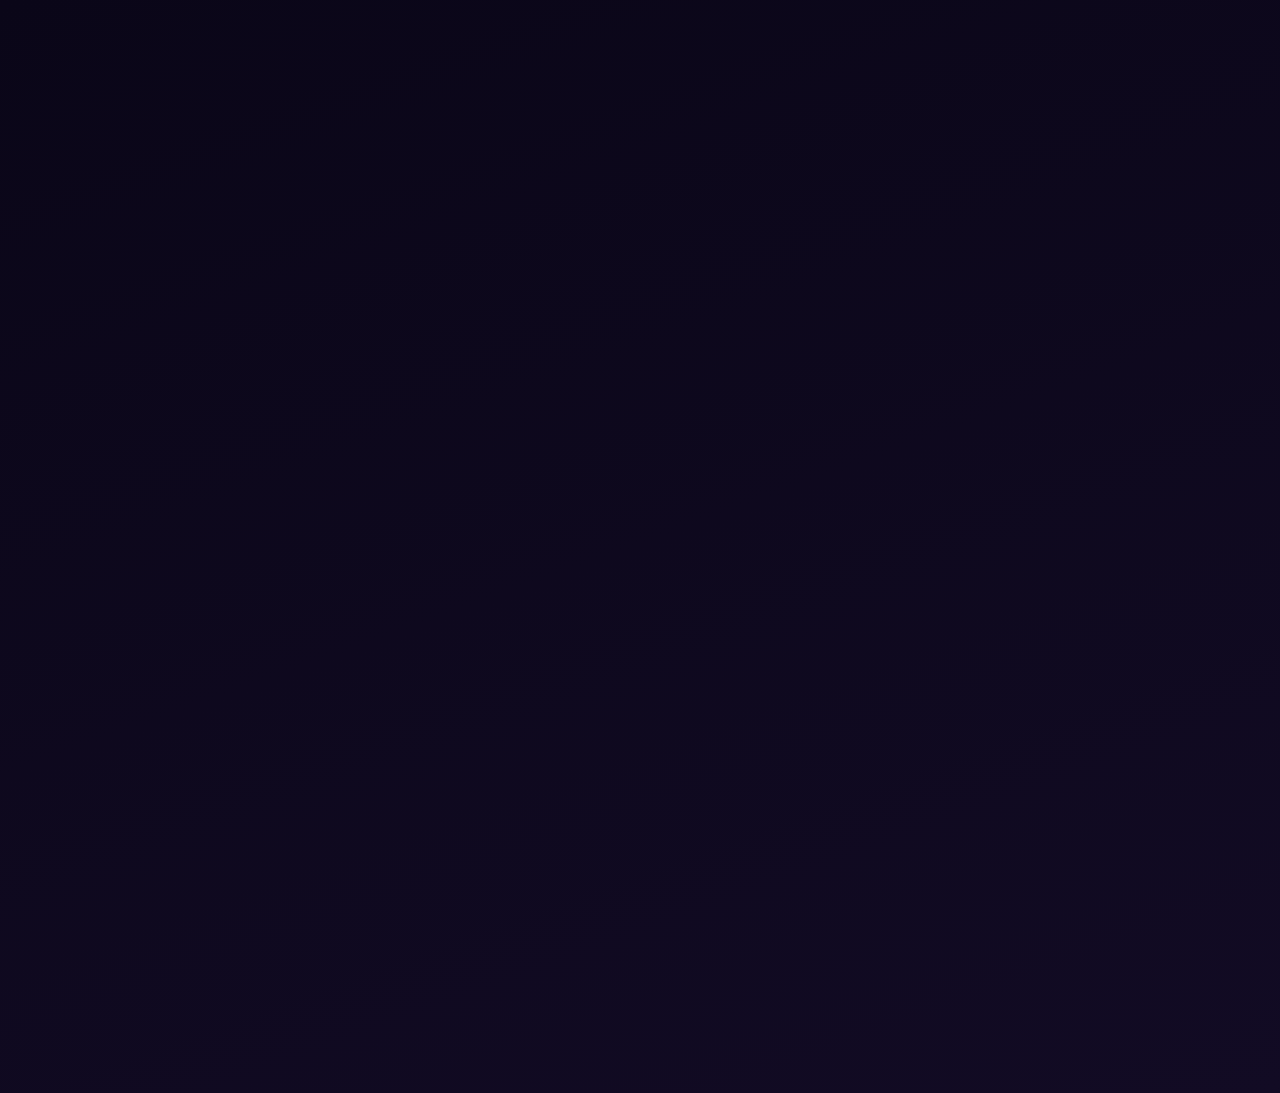
==== commit af1c0eac: "Create index.html" ====
--- a/index.html
+++ b/index.html
@@ -3,61 +3,206 @@
 <head>
     <meta charset="UTF-8">
     <meta name="viewport" content="width=device-width, initial-scale=1.0, maximum-scale=1.0, user-scalable=no">
-    <title>NX ERAN · Earn</title>
+    <title>NX ERAN - Earn Money</title>
     <script src="https://telegram.org/js/telegram-web-app.js"></script>
     <link rel="stylesheet" href="https://cdnjs.cloudflare.com/ajax/libs/font-awesome/6.4.0/css/all.min.css">
+    
     <style>
+        /* ============================================================
+           ROOT VARIABLES
+           ============================================================ */
+        :root {
+            --primary: #6C3CE1;
+            --primary-dark: #5B2BCB;
+            --primary-light: #8B5CF6;
+            --secondary: #EC4899;
+            --accent: #F59E0B;
+            --success: #10B981;
+            --danger: #EF4444;
+            --info: #3B82F6;
+            
+            --bg-primary: #0A0618;
+            --bg-secondary: #120B24;
+            --bg-card: rgba(255, 255, 255, 0.05);
+            --bg-glass: rgba(255, 255, 255, 0.06);
+            
+            --border-glass: rgba(255, 255, 255, 0.08);
+            --border-card: rgba(255, 255, 255, 0.06);
+            
+            --text-primary: #FFFFFF;
+            --text-secondary: rgba(255, 255, 255, 0.8);
+            --text-muted: rgba(255, 255, 255, 0.45);
+            
+            --radius: 16px;
+            --radius-sm: 10px;
+            --radius-lg: 20px;
+            
+            --shadow: 0 8px 32px rgba(0, 0, 0, 0.4);
+            --shadow-glow: 0 0 40px rgba(108, 60, 225, 0.15);
+            
+            --font: -apple-system, BlinkMacSystemFont, 'Segoe UI', Roboto, sans-serif;
+            --transition: all 0.3s cubic-bezier(0.4, 0, 0.2, 1);
+        }
+        
+        /* ============================================================
+           RESET & BASE
+           ============================================================ */
         * {
             margin: 0;
             padding: 0;
             box-sizing: border-box;
-            font-family: system-ui, -apple-system, 'Segoe UI', Roboto, sans-serif;
-        }
+            -webkit-tap-highlight-color: transparent;
+        }
+        
         body {
-            background: #0a0618;
-            color: #fff;
+            font-family: var(--font);
+            background: linear-gradient(160deg, var(--bg-primary), var(--bg-secondary));
+            color: var(--text-primary);
             min-height: 100vh;
-            padding-bottom: 90px;
-        }
-        :root {
-            --primary: #6C3CE1;
-            --secondary: #EC4899;
-            --accent: #F59E0B;
-            --success: #10B981;
-            --danger: #EF4444;
-            --bg-card: rgba(255,255,255,0.05);
-            --border-glass: rgba(255,255,255,0.08);
-            --text-muted: rgba(255,255,255,0.45);
-        }
-        .app-wrap {
+            overflow-x: hidden;
+            padding-bottom: 80px;
+        }
+        
+        ::-webkit-scrollbar {
+            width: 3px;
+        }
+        ::-webkit-scrollbar-track {
+            background: transparent;
+        }
+        ::-webkit-scrollbar-thumb {
+            background: var(--primary);
+            border-radius: 3px;
+        }
+        
+        /* ============================================================
+           LOADING SCREEN
+           ============================================================ */
+        #loading-screen {
+            position: fixed;
+            inset: 0;
+            background: linear-gradient(160deg, var(--bg-primary), var(--bg-secondary));
+            display: flex;
+            flex-direction: column;
+            justify-content: center;
+            align-items: center;
+            z-index: 9999;
+            transition: opacity 0.6s ease;
+        }
+        
+        .loader-ring {
+            position: relative;
+            width: 64px;
+            height: 64px;
+        }
+        
+        .loader-ring .ring {
+            position: absolute;
+            border-radius: 50%;
+            border: 3px solid transparent;
+        }
+        
+        .loader-ring .ring-1 {
+            width: 64px;
+            height: 64px;
+            border-top-color: var(--primary-light);
+            animation: spin 1s cubic-bezier(0.6, 0.2, 0.4, 0.8) infinite;
+        }
+        
+        .loader-ring .ring-2 {
+            width: 44px;
+            height: 44px;
+            top: 10px;
+            left: 10px;
+            border-right-color: var(--secondary);
+            animation: spin 0.7s cubic-bezier(0.6, 0.2, 0.4, 0.8) infinite reverse;
+        }
+        
+        .loader-ring .ring-3 {
+            width: 24px;
+            height: 24px;
+            top: 20px;
+            left: 20px;
+            border-bottom-color: var(--accent);
+            animation: spin 0.4s cubic-bezier(0.6, 0.2, 0.4, 0.8) infinite;
+        }
+        
+        .loader-ring .core {
+            position: absolute;
+            width: 10px;
+            height: 10px;
+            top: 27px;
+            left: 27px;
+            border-radius: 50%;
+            background: linear-gradient(135deg, var(--primary-light), var(--secondary));
+            box-shadow: 0 0 20px rgba(108, 60, 225, 0.4);
+        }
+        
+        @keyframes spin {
+            to { transform: rotate(360deg); }
+        }
+        
+        .loader-text {
+            margin-top: 24px;
+            font-size: 18px;
+            font-weight: 700;
+            background: linear-gradient(135deg, var(--primary-light), var(--secondary));
+            -webkit-background-clip: text;
+            -webkit-text-fill-color: transparent;
+            letter-spacing: 3px;
+        }
+        
+        .loader-sub {
+            font-size: 12px;
+            color: var(--text-muted);
+            margin-top: 4px;
+            -webkit-text-fill-color: var(--text-muted);
+        }
+        
+        /* ============================================================
+           APP CONTAINER
+           ============================================================ */
+        .app-container {
             max-width: 420px;
             margin: 0 auto;
             padding: 0 12px 20px;
-        }
-        /* header */
+            opacity: 0;
+            transition: opacity 0.6s ease;
+        }
+        
+        .app-container.visible {
+            opacity: 1;
+        }
+        
+        /* ============================================================
+           HEADER
+           ============================================================ */
         .header {
             padding: 12px 0 10px;
-            background: rgba(10,6,24,0.85);
-            backdrop-filter: blur(12px);
+            position: sticky;
+            top: 0;
+            z-index: 50;
+            background: rgba(10, 6, 24, 0.85);
+            backdrop-filter: blur(20px);
+            -webkit-backdrop-filter: blur(20px);
             border-bottom: 1px solid var(--border-glass);
             margin: 0 -12px;
             padding-left: 12px;
             padding-right: 12px;
-            position: sticky;
-            top: 0;
-            z-index: 40;
-        }
+        }
+        
         .header-top {
             display: flex;
             align-items: center;
             justify-content: space-between;
         }
+        
         .header-left {
             display: flex;
             align-items: center;
             gap: 10px;
         }
-        .avatar {
+        
+        .header-avatar {
             width: 38px;
             height: 38px;
             border-radius: 50%;
@@ -67,556 +212,1692 @@
             justify-content: center;
             font-weight: 700;
             font-size: 15px;
+            overflow: hidden;
             border: 2px solid var(--border-glass);
-            overflow: hidden;
             flex-shrink: 0;
         }
-        .avatar img { width:100%; height:100%; object-fit:cover; }
-        .header-name { font-size:14px; font-weight:600; }
-        .header-id { font-size:10px; color:var(--text-muted); }
+        
+        .header-avatar img {
+            width: 100%;
+            height: 100%;
+            object-fit: cover;
+        }
+        
+        .header-info {
+            display: flex;
+            flex-direction: column;
+        }
+        
+        .header-name {
+            font-size: 14px;
+            font-weight: 600;
+            line-height: 1.2;
+        }
+        
+        .header-id {
+            font-size: 10px;
+            color: var(--text-muted);
+        }
+        
+        .header-right {
+            display: flex;
+            align-items: center;
+            gap: 10px;
+        }
+        
         .header-balance {
-            background: rgba(255,255,255,0.06);
+            background: var(--bg-glass);
             padding: 6px 14px;
             border-radius: 20px;
-            border:1px solid var(--border-glass);
-            display:flex;
-            align-items:center;
-            gap:4px;
-            font-weight:700;
-            font-size:14px;
-        }
+            border: 1px solid var(--border-glass);
+            display: flex;
+            align-items: center;
+            gap: 4px;
+            font-size: 14px;
+            font-weight: 700;
+        }
+        
+        .header-balance .coin {
+            color: var(--accent);
+            font-size: 15px;
+        }
+        
         .header-level {
-            font-size:10px;
-            background: rgba(108,60,225,0.2);
-            padding:2px 10px;
-            border-radius:12px;
-            font-weight:600;
-            color:var(--primary);
-        }
-        /* cards */
+            font-size: 10px;
+            color: var(--primary-light);
+            background: rgba(108, 60, 225, 0.15);
+            padding: 2px 10px;
+            border-radius: 12px;
+            font-weight: 600;
+        }
+        
+        /* ============================================================
+           SECTIONS
+           ============================================================ */
+        .section {
+            display: none;
+            animation: fadeUp 0.35s ease;
+        }
+        
+        .section.active {
+            display: block;
+        }
+        
+        @keyframes fadeUp {
+            from {
+                opacity: 0;
+                transform: translateY(12px);
+            }
+            to {
+                opacity: 1;
+                transform: translateY(0);
+            }
+        }
+        
+        /* ============================================================
+           CARDS
+           ============================================================ */
         .card {
             background: var(--bg-card);
-            backdrop-filter: blur(6px);
-            border:1px solid var(--border-glass);
-            border-radius:16px;
-            padding:14px;
-            margin-bottom:12px;
-        }
+            backdrop-filter: blur(10px);
+            -webkit-backdrop-filter: blur(10px);
+            border: 1px solid var(--border-card);
+            border-radius: var(--radius);
+            padding: 14px;
+            margin-bottom: 12px;
+            transition: var(--transition);
+        }
+        
         .card-title {
-            font-size:12px;
-            font-weight:600;
-            color:rgba(255,255,255,0.7);
-            margin-bottom:10px;
-            display:flex;
-            align-items:center;
-            gap:6px;
-        }
+            font-size: 12px;
+            font-weight: 600;
+            color: var(--text-secondary);
+            margin-bottom: 10px;
+            display: flex;
+            align-items: center;
+            gap: 8px;
+        }
+        
+        .card-title i {
+            color: var(--primary-light);
+            font-size: 14px;
+        }
+        
+        /* ============================================================
+           STATS GRID
+           ============================================================ */
         .stats-grid {
-            display:grid;
-            grid-template-columns: repeat(4,1fr);
-            gap:8px;
-        }
+            display: grid;
+            grid-template-columns: repeat(4, 1fr);
+            gap: 8px;
+        }
+        
         .stat-item {
-            background: rgba(255,255,255,0.04);
-            border-radius:10px;
-            padding:8px 4px;
-            text-align:center;
-            border:1px solid var(--border-glass);
-        }
-        .stat-item .value { font-size:16px; font-weight:700; }
-        .stat-item .label { font-size:9px; color:var(--text-muted); text-transform:uppercase; }
-        .green { color:var(--success); }
-        .gold { color:var(--accent); }
-        .purple { color:var(--primary); }
-        .pink { color:var(--secondary); }
-        .blue { color:#3B82F6; }
-        .red { color:var(--danger); }
-        .balance-big { text-align:center; padding:4px 0; }
-        .balance-big .amount { font-size:36px; font-weight:800; background:linear-gradient(135deg,#fff,var(--primary)); -webkit-background-clip:text; -webkit-text-fill-color:transparent; }
-        .balance-big .coin { font-size:28px; color:var(--accent); -webkit-text-fill-color:var(--accent); }
-        /* ad boxes */
+            background: var(--bg-glass);
+            border-radius: var(--radius-sm);
+            padding: 10px 4px;
+            text-align: center;
+            border: 1px solid var(--border-glass);
+        }
+        
+        .stat-item .value {
+            font-size: 16px;
+            font-weight: 700;
+            line-height: 1.2;
+        }
+        
+        .stat-item .label {
+            font-size: 9px;
+            color: var(--text-muted);
+            font-weight: 500;
+            text-transform: uppercase;
+            letter-spacing: 0.3px;
+            margin-top: 2px;
+        }
+        
+        .stat-item .value.green { color: var(--success); }
+        .stat-item .value.gold { color: var(--accent); }
+        .stat-item .value.purple { color: var(--primary-light); }
+        .stat-item .value.pink { color: var(--secondary); }
+        .stat-item .value.blue { color: var(--info); }
+        .stat-item .value.red { color: var(--danger); }
+        
+        /* ============================================================
+           BALANCE BIG
+           ============================================================ */
+        .balance-big {
+            text-align: center;
+            padding: 6px 0;
+        }
+        
+        .balance-big .amount {
+            font-size: 38px;
+            font-weight: 800;
+            background: linear-gradient(135deg, #fff, var(--primary-light));
+            -webkit-background-clip: text;
+            -webkit-text-fill-color: transparent;
+        }
+        
+        .balance-big .coin {
+            font-size: 28px;
+            color: var(--accent);
+            -webkit-text-fill-color: var(--accent);
+        }
+        
+        .balance-big .label {
+            font-size: 11px;
+            color: var(--text-muted);
+            margin-top: 2px;
+        }
+        
+        /* ============================================================
+           AD BOXES
+           ============================================================ */
         .ad-box {
-            background: rgba(255,255,255,0.04);
-            border:1px solid var(--border-glass);
-            border-radius:12px;
-            padding:12px;
-            margin-bottom:10px;
-        }
-        .ad-box .header { display:flex; align-items:center; justify-content:space-between; margin-bottom:6px; }
-        .ad-box .left { display:flex; align-items:center; gap:10px; }
+            background: var(--bg-glass);
+            border: 1px solid var(--border-glass);
+            border-radius: var(--radius-sm);
+            padding: 14px;
+            margin-bottom: 10px;
+            transition: var(--transition);
+            position: relative;
+            overflow: hidden;
+        }
+        
+        .ad-box:last-child {
+            margin-bottom: 0;
+        }
+        
+        .ad-box .header {
+            display: flex;
+            align-items: center;
+            justify-content: space-between;
+            margin-bottom: 8px;
+            padding: 0;
+            background: transparent;
+            border: none;
+            backdrop-filter: none;
+            position: relative;
+        }
+        
+        .ad-box .left {
+            display: flex;
+            align-items: center;
+            gap: 10px;
+        }
+        
         .ad-box .icon {
-            width:36px; height:36px; border-radius:50%;
-            display:flex; align-items:center; justify-content:center;
-            font-size:16px;
-        }
-        .icon.giga { background:rgba(255,107,53,0.2); color:#FF6B35; }
-        .icon.monetag { background:rgba(45,156,219,0.2); color:#2D9CDB; }
-        .icon.adexora { background:rgba(39,174,96,0.2); color:#27AE60; }
-        .ad-box .name { font-weight:600; font-size:13px; }
-        .ad-box .sub { font-size:11px; color:var(--text-muted); }
-        .progress-wrap { height:4px; background:rgba(255,255,255,0.08); border-radius:4px; overflow:hidden; margin:6px 0; }
-        .progress-bar { height:100%; border-radius:4px; background:linear-gradient(90deg,var(--primary),var(--secondary)); transition:width 0.3s; }
-        .progress-bar.complete { background:linear-gradient(90deg,var(--success),#059669); }
-        .ad-box .stats { display:flex; justify-content:space-between; font-size:12px; color:rgba(255,255,255,0.6); }
-        .ad-box .actions { display:flex; gap:6px; margin-top:8px; }
+            width: 40px;
+            height: 40px;
+            border-radius: 50%;
+            display: flex;
+            align-items: center;
+            justify-content: center;
+            font-size: 18px;
+            font-weight: 700;
+            flex-shrink: 0;
+        }
+        
+        .ad-box .icon.giga { background: rgba(255, 107, 53, 0.2); color: #FF6B35; }
+        .ad-box .icon.monetag { background: rgba(45, 156, 219, 0.2); color: #2D9CDB; }
+        .ad-box .icon.adexora { background: rgba(39, 174, 96, 0.2); color: #27AE60; }
+        
+        .ad-box .name {
+            font-size: 14px;
+            font-weight: 600;
+        }
+        
+        .ad-box .sub {
+            font-size: 11px;
+            color: var(--text-muted);
+        }
+        
+        .ad-box .cycle-info {
+            font-size: 10px;
+            color: var(--text-muted);
+            margin-top: 2px;
+        }
+        
+        .ad-box .progress-wrap {
+            height: 4px;
+            background: var(--bg-glass);
+            border-radius: 2px;
+            overflow: hidden;
+            margin: 8px 0;
+        }
+        
+        .ad-box .progress-bar {
+            height: 100%;
+            border-radius: 2px;
+            transition: width 0.5s ease;
+            background: linear-gradient(90deg, var(--primary), var(--secondary));
+        }
+        
+        .ad-box .progress-bar.complete {
+            background: linear-gradient(90deg, var(--success), #059669);
+        }
+        
+        .ad-box .stats {
+            display: flex;
+            justify-content: space-between;
+            font-size: 12px;
+            color: var(--text-secondary);
+        }
+        
+        .ad-box .stats span {
+            display: flex;
+            align-items: center;
+            gap: 4px;
+        }
+        
+        .ad-box .stats .count {
+            font-weight: 700;
+            color: var(--text-primary);
+        }
+        
+        .ad-box .actions {
+            display: flex;
+            gap: 8px;
+            margin-top: 10px;
+        }
+        
         .ad-box .actions .btn {
-            flex:1; padding:8px; border:none; border-radius:10px;
-            font-weight:600; font-size:12px; color:#fff; cursor:pointer;
-            transition:0.2s;
-        }
-        .ad-box .actions .btn:active { transform:scale(0.96); }
-        .btn.giga-btn { background:linear-gradient(135deg,#FF6B35,#E55A2B); }
-        .btn.monetag-btn { background:linear-gradient(135deg,#2D9CDB,#1A7AB5); }
-        .btn.adexora-btn { background:linear-gradient(135deg,#27AE60,#1E8449); }
-        .btn.claim { background:linear-gradient(135deg,var(--accent),#D97706); animation:pulse-glow 2s infinite; }
-        @keyframes pulse-glow { 0%,100%{box-shadow:0 0 12px rgba(245,158,11,0.2);} 50%{box-shadow:0 0 28px rgba(245,158,11,0.5);} }
-        .btn:disabled { opacity:0.4; cursor:not-allowed; }
+            flex: 1;
+            padding: 10px;
+            border: none;
+            border-radius: var(--radius-sm);
+            font-weight: 600;
+            font-size: 13px;
+            cursor: pointer;
+            transition: var(--transition);
+            color: white;
+            text-align: center;
+        }
+        
+        .ad-box .actions .btn:active {
+            transform: scale(0.97);
+        }
+        
+        .ad-box .actions .btn:disabled {
+            opacity: 0.5;
+            cursor: not-allowed;
+            transform: none;
+        }
+        
+        .ad-box .actions .btn.giga-btn { background: linear-gradient(135deg, #FF6B35, #E55A2B); }
+        .ad-box .actions .btn.monetag-btn { background: linear-gradient(135deg, #2D9CDB, #1A7AB5); }
+        .ad-box .actions .btn.adexora-btn { background: linear-gradient(135deg, #27AE60, #1E8449); }
+        
+        .ad-box .actions .btn.claim {
+            background: linear-gradient(135deg, var(--accent), #D97706);
+            animation: pulse-glow 2s infinite;
+        }
+        
+        @keyframes pulse-glow {
+            0%, 100% { box-shadow: 0 0 20px rgba(245, 158, 11, 0.2); }
+            50% { box-shadow: 0 0 40px rgba(245, 158, 11, 0.4); }
+        }
+        
+        .ad-box .timer {
+            font-size: 12px;
+            color: var(--accent);
+            font-weight: 600;
+            text-align: center;
+            padding: 6px;
+            background: rgba(245, 158, 11, 0.1);
+            border-radius: var(--radius-sm);
+            margin-top: 8px;
+        }
+        
+        .ad-box .timer i {
+            margin-right: 4px;
+        }
+        
+        /* ============================================================
+           BANNER ADS (Company Revenue Only)
+           ============================================================ */
+        .banner-container {
+            margin: 8px 0;
+            padding: 4px;
+            background: var(--bg-glass);
+            border-radius: var(--radius-sm);
+            border: 1px solid var(--border-glass);
+            min-height: 60px;
+            display: flex;
+            align-items: center;
+            justify-content: center;
+            overflow: hidden;
+        }
+        
+        .banner-container iframe {
+            max-width: 100%;
+            border: none;
+        }
+        
+        .banner-container .ad-placeholder {
+            font-size: 11px;
+            color: var(--text-muted);
+            padding: 8px;
+            text-align: center;
+        }
+        
+        /* ============================================================
+           RICH ADS (Company Revenue Only)
+           ============================================================ */
+        .rich-ad-container {
+            margin: 6px 0;
+            padding: 4px;
+            background: var(--bg-glass);
+            border-radius: var(--radius-sm);
+            border: 1px solid var(--border-glass);
+            min-height: 50px;
+            display: flex;
+            align-items: center;
+            justify-content: center;
+        }
+        
+        .rich-ad-container .ad-placeholder {
+            font-size: 11px;
+            color: var(--text-muted);
+            padding: 8px;
+        }
+        
+        /* ============================================================
+           QUICK ACTIONS
+           ============================================================ */
         .quick-grid {
-            display:grid;
-            grid-template-columns: repeat(4,1fr);
-            gap:8px;
-        }
+            display: grid;
+            grid-template-columns: repeat(4, 1fr);
+            gap: 8px;
+        }
+        
         .quick-btn {
-            background:rgba(255,255,255,0.04);
-            border:1px solid var(--border-glass);
-            border-radius:10px;
-            padding:10px 4px;
-            text-align:center;
-            cursor:pointer;
-            transition:0.2s;
-            color:rgba(255,255,255,0.7);
-        }
-        .quick-btn:active { transform:scale(0.94); }
-        .quick-btn i { font-size:20px; display:block; margin-bottom:2px; }
-        .quick-btn .label { font-size:10px; font-weight:500; }
-        /* bottom nav */
+            background: var(--bg-glass);
+            border: 1px solid var(--border-glass);
+            border-radius: var(--radius-sm);
+            padding: 12px 6px;
+            text-align: center;
+            cursor: pointer;
+            transition: var(--transition);
+            color: var(--text-secondary);
+        }
+        
+        .quick-btn:active {
+            transform: scale(0.95);
+        }
+        
+        .quick-btn i {
+            font-size: 20px;
+            display: block;
+            margin-bottom: 3px;
+        }
+        
+        .quick-btn .label {
+            font-size: 10px;
+            font-weight: 500;
+        }
+        
+        /* ============================================================
+           BOTTOM NAV
+           ============================================================ */
         .bottom-nav {
-            position:fixed;
-            bottom:12px;
-            left:50%;
-            transform:translateX(-50%);
-            width:calc(100% - 24px);
-            max-width:400px;
-            background:rgba(10,6,24,0.92);
-            backdrop-filter:blur(20px);
-            border:1px solid var(--border-glass);
-            border-radius:20px;
-            padding:6px 4px;
-            display:flex;
-            justify-content:space-around;
-            z-index:100;
-        }
+            position: fixed;
+            bottom: 10px;
+            left: 50%;
+            transform: translateX(-50%);
+            width: calc(100% - 24px);
+            max-width: 400px;
+            background: rgba(10, 6, 24, 0.9);
+            backdrop-filter: blur(24px);
+            -webkit-backdrop-filter: blur(24px);
+            border: 1px solid var(--border-glass);
+            border-radius: var(--radius-lg);
+            padding: 6px 4px;
+            display: flex;
+            justify-content: space-around;
+            z-index: 100;
+            box-shadow: var(--shadow);
+        }
+        
         .nav-item {
-            display:flex;
-            flex-direction:column;
-            align-items:center;
-            padding:4px 6px;
-            border-radius:12px;
-            cursor:pointer;
-            color:var(--text-muted);
-            background:transparent;
-            border:none;
-            font-size:10px;
-            min-width:44px;
-            position:relative;
-            transition:0.2s;
-        }
-        .nav-item i { font-size:18px; }
-        .nav-item.active { color:#fff; }
-        .nav-item.active i { color:var(--primary); }
+            display: flex;
+            flex-direction: column;
+            align-items: center;
+            padding: 4px 8px;
+            border-radius: 12px;
+            cursor: pointer;
+            transition: var(--transition);
+            color: var(--text-muted);
+            background: transparent;
+            border: none;
+            font-family: var(--font);
+            min-width: 44px;
+            position: relative;
+        }
+        
+        .nav-item i {
+            font-size: 18px;
+            transition: var(--transition);
+        }
+        
+        .nav-item span {
+            font-size: 9px;
+            font-weight: 500;
+            margin-top: 1px;
+            transition: var(--transition);
+        }
+        
+        .nav-item.active {
+            color: var(--text-primary);
+        }
+        
+        .nav-item.active i {
+            color: var(--primary-light);
+        }
+        
+        .nav-item.active span {
+            color: var(--primary-light);
+        }
+        
         .nav-item .badge {
-            position:absolute;
-            top:-4px;
-            right:-4px;
-            background:var(--danger);
-            color:#fff;
-            font-size:8px;
-            font-weight:700;
-            width:18px;
-            height:18px;
-            border-radius:50%;
-            display:flex;
-            align-items:center;
-            justify-content:center;
-        }
-        .section { display:none; animation:fadeUp 0.3s; }
-        .section.active { display:block; }
-        @keyframes fadeUp { from{opacity:0;transform:translateY(10px);} to{opacity:1;transform:translateY(0);} }
-        /* modals */
+            position: absolute;
+            top: -2px;
+            right: -2px;
+            background: var(--danger);
+            color: white;
+            font-size: 8px;
+            font-weight: 700;
+            width: 18px;
+            height: 18px;
+            border-radius: 50%;
+            display: flex;
+            align-items: center;
+            justify-content: center;
+        }
+        
+        /* ============================================================
+           MODALS
+           ============================================================ */
         .modal-overlay {
-            position:fixed;
-            inset:0;
-            background:rgba(0,0,0,0.7);
-            backdrop-filter:blur(10px);
-            z-index:200;
-            display:none;
-            align-items:center;
-            justify-content:center;
-            padding:16px;
-        }
-        .modal-overlay.active { display:flex; }
+            position: fixed;
+            inset: 0;
+            background: rgba(0, 0, 0, 0.75);
+            backdrop-filter: blur(12px);
+            -webkit-backdrop-filter: blur(12px);
+            z-index: 200;
+            display: none;
+            align-items: center;
+            justify-content: center;
+            padding: 16px;
+        }
+        
+        .modal-overlay.active {
+            display: flex;
+        }
+        
         .modal {
-            background:#120B24;
-            border:1px solid var(--border-glass);
-            border-radius:20px;
-            padding:20px;
-            max-width:360px;
-            width:100%;
-            max-height:90vh;
-            overflow-y:auto;
-        }
-        .modal-title { font-size:18px; font-weight:700; text-align:center; margin-bottom:12px; }
-        .modal-close { float:right; background:none; border:none; color:var(--text-muted); font-size:20px; cursor:pointer; }
+            background: linear-gradient(160deg, rgba(18, 11, 36, 0.98), rgba(10, 6, 24, 0.99));
+            border: 1px solid var(--border-glass);
+            border-radius: var(--radius-lg);
+            padding: 20px;
+            max-width: 380px;
+            width: 100%;
+            max-height: 90vh;
+            overflow-y: auto;
+            animation: fadeUp 0.3s ease;
+        }
+        
+        .modal-title {
+            font-size: 18px;
+            font-weight: 700;
+            text-align: center;
+            margin-bottom: 14px;
+        }
+        
+        .modal-close {
+            float: right;
+            background: none;
+            border: none;
+            color: var(--text-muted);
+            font-size: 20px;
+            cursor: pointer;
+            padding: 4px;
+        }
+        
+        .modal-close:hover {
+            color: var(--text-primary);
+        }
+        
+        /* ============================================================
+           SPIN WHEEL
+           ============================================================ */
+        .spin-container {
+            position: relative;
+            width: 100%;
+            max-width: 260px;
+            margin: 0 auto 16px;
+        }
+        
         .spin-wheel {
-            position:relative;
-            width:200px;
-            height:200px;
-            margin:0 auto 16px;
-            border-radius:50%;
-            background:conic-gradient(from 0deg,#6C3CE1 0% 10%,#EC4899 10% 20%,#F59E0B 20% 30%,#10B981 30% 40%,#3B82F6 40% 50%,#6C3CE1 50% 60%,#EC4899 60% 70%,#F59E0B 70% 80%,#10B981 80% 90%,#3B82F6 90% 100%);
-            border:3px solid var(--border-glass);
-            transition:transform 4s cubic-bezier(0.17,0.67,0.12,0.99);
-        }
-        .spin-wheel .pointer { position:absolute; top:-12px; left:50%; transform:translateX(-50%); font-size:24px; color:var(--accent); }
+            position: relative;
+            width: 100%;
+            aspect-ratio: 1;
+            border-radius: 50%;
+            background: conic-gradient(
+                from 0deg,
+                #6C3CE1 0% 10%,
+                #EC4899 10% 20%,
+                #F59E0B 20% 30%,
+                #10B981 30% 40%,
+                #3B82F6 40% 50%,
+                #6C3CE1 50% 60%,
+                #EC4899 60% 70%,
+                #F59E0B 70% 80%,
+                #10B981 80% 90%,
+                #3B82F6 90% 100%
+            );
+            border: 3px solid var(--border-glass);
+            box-shadow: var(--shadow-glow);
+            transition: transform 4s cubic-bezier(0.17, 0.67, 0.12, 0.99);
+        }
+        
+        .spin-wheel .pointer {
+            position: absolute;
+            top: -10px;
+            left: 50%;
+            transform: translateX(-50%);
+            font-size: 22px;
+            color: var(--accent);
+            filter: drop-shadow(0 0 10px rgba(245, 158, 11, 0.5));
+        }
+        
         .spin-center {
-            position:absolute; top:50%; left:50%; transform:translate(-50%,-50%);
-            width:44px; height:44px; border-radius:50%; background:#0a0618;
-            border:2px solid var(--border-glass);
-            display:flex; align-items:center; justify-content:center;
-            font-size:8px; font-weight:700; color:rgba(255,255,255,0.6);
-            text-align:center;
-        }
+            position: absolute;
+            top: 50%;
+            left: 50%;
+            transform: translate(-50%, -50%);
+            width: 48px;
+            height: 48px;
+            border-radius: 50%;
+            background: var(--bg-primary);
+            border: 2px solid var(--border-glass);
+            display: flex;
+            align-items: center;
+            justify-content: center;
+            font-weight: 700;
+            font-size: 9px;
+            color: var(--text-secondary);
+            text-align: center;
+            line-height: 1.2;
+        }
+        
         .spin-btn {
-            width:100%; padding:12px; border:none; border-radius:12px;
-            background:linear-gradient(135deg,var(--primary),var(--secondary));
-            color:#fff; font-weight:700; font-size:15px; cursor:pointer;
-        }
-        .spin-btn:active { transform:scale(0.97); }
-        .withdraw-grid { display:flex; flex-direction:column; gap:8px; }
+            display: block;
+            width: 100%;
+            padding: 12px;
+            border: none;
+            border-radius: var(--radius-sm);
+            font-weight: 700;
+            font-size: 15px;
+            cursor: pointer;
+            transition: var(--transition);
+            background: linear-gradient(135deg, var(--primary), var(--secondary));
+            color: white;
+        }
+        
+        .spin-btn:active {
+            transform: scale(0.97);
+        }
+        
+        .spin-btn:disabled {
+            opacity: 0.5;
+            cursor: not-allowed;
+            transform: none;
+        }
+        
+        /* ============================================================
+           TOAST
+           ============================================================ */
+        .toast {
+            position: fixed;
+            top: 70px;
+            left: 50%;
+            transform: translateX(-50%);
+            background: rgba(0, 0, 0, 0.9);
+            backdrop-filter: blur(10px);
+            color: white;
+            padding: 12px 20px;
+            border-radius: 12px;
+            border: 1px solid var(--border-glass);
+            z-index: 999;
+            font-size: 13px;
+            font-weight: 500;
+            max-width: 90%;
+            text-align: center;
+            animation: fadeUp 0.3s ease;
+            pointer-events: none;
+        }
+        
+        /* ============================================================
+           WITHDRAW - NEW DESIGN
+           ============================================================ */
+        .withdraw-grid {
+            display: flex;
+            flex-direction: column;
+            gap: 8px;
+        }
+        
         .withdraw-option {
-            display:flex; align-items:center; gap:12px;
-            padding:12px 14px; background:rgba(255,255,255,0.04);
-            border:1px solid var(--border-glass); border-radius:12px;
-            cursor:pointer; transition:0.2s;
-        }
-        .withdraw-option:active { transform:scale(0.98); }
+            display: flex;
+            align-items: center;
+            gap: 14px;
+            padding: 14px 16px;
+            background: var(--bg-glass);
+            border-radius: var(--radius-sm);
+            border: 1px solid var(--border-glass);
+            cursor: pointer;
+            transition: var(--transition);
+        }
+        
+        .withdraw-option:active {
+            transform: scale(0.98);
+        }
+        
         .withdraw-option .icon-bg {
-            width:40px; height:40px; border-radius:10px;
-            display:flex; align-items:center; justify-content:center;
-            flex-shrink:0;
-        }
-        .withdraw-option .info { flex:1; }
-        .withdraw-option .info strong { display:block; font-size:14px; }
-        .withdraw-option .info span { font-size:11px; color:var(--text-muted); }
-        .toast {
-            position:fixed; top:70px; left:50%; transform:translateX(-50%);
-            background:rgba(0,0,0,0.9); backdrop-filter:blur(10px);
-            color:#fff; padding:10px 18px; border-radius:12px;
-            border:1px solid var(--border-glass); z-index:999;
-            font-size:13px; font-weight:500; max-width:90%;
-            animation:fadeUp 0.3s;
-        }
+            width: 44px;
+            height: 44px;
+            border-radius: 12px;
+            display: flex;
+            align-items: center;
+            justify-content: center;
+            flex-shrink: 0;
+        }
+        
+        .withdraw-option .icon-bg i {
+            font-size: 20px;
+        }
+        
+        .withdraw-option .info {
+            flex: 1;
+            min-width: 0;
+        }
+        
+        .withdraw-option .info strong {
+            display: block;
+            font-size: 14px;
+            font-weight: 600;
+        }
+        
+        .withdraw-option .info span {
+            font-size: 12px;
+            color: var(--text-muted);
+        }
+        
+        .withdraw-option .arrow {
+            color: var(--text-muted);
+            font-size: 12px;
+        }
+        
+        .withdraw-option.disabled {
+            opacity: 0.4;
+            cursor: not-allowed;
+            pointer-events: none;
+        }
+        
+        /* ============================================================
+           WITHDRAW HISTORY
+           ============================================================ */
+        .withdraw-item {
+            display: flex;
+            align-items: center;
+            justify-content: space-between;
+            padding: 10px 0;
+            border-bottom: 1px solid var(--border-glass);
+        }
+        
+        .withdraw-item:last-child {
+            border-bottom: none;
+        }
+        
+        .withdraw-item .info {
+            flex: 1;
+            min-width: 0;
+        }
+        
+        .withdraw-item .info .title {
+            font-weight: 600;
+            font-size: 13px;
+        }
+        
+        .withdraw-item .info .sub {
+            font-size: 11px;
+            color: var(--text-muted);
+        }
+        
+        .withdraw-item .info .tx-id {
+            font-size: 10px;
+            color: var(--text-muted);
+            font-family: monospace;
+            background: var(--bg-glass);
+            padding: 1px 6px;
+            border-radius: 4px;
+            display: inline-block;
+            margin-top: 2px;
+        }
+        
+        .withdraw-item .amount {
+            font-size: 14px;
+            font-weight: 700;
+            text-align: right;
+        }
+        
+        .withdraw-item .amount.pending { color: var(--accent); }
+        .withdraw-item .amount.completed { color: var(--success); }
+        .withdraw-item .amount.rejected { color: var(--danger); }
+        
+        /* ============================================================
+           RESPONSIVE
+           ============================================================ */
+        @media (max-width: 380px) {
+            .stats-grid {
+                grid-template-columns: repeat(2, 1fr);
+                gap: 6px;
+            }
+            .quick-grid {
+                grid-template-columns: repeat(2, 1fr);
+            }
+            .balance-big .amount {
+                font-size: 30px;
+            }
+            .ad-box .actions {
+                flex-direction: column;
+            }
+        }
+        
+        @media (min-width: 381px) and (max-width: 480px) {
+            .stats-grid {
+                grid-template-columns: repeat(4, 1fr);
+            }
+            .quick-grid {
+                grid-template-columns: repeat(4, 1fr);
+            }
+        }
+        
+        /* ============================================================
+           BANNED OVERLAY
+           ============================================================ */
         .banned-overlay {
-            position:fixed; inset:0; background:rgba(0,0,0,0.92); backdrop-filter:blur(16px);
-            z-index:9998; display:none; flex-direction:column; align-items:center; justify-content:center;
-            padding:30px; text-align:center;
-        }
-        .banned-overlay.active { display:flex; }
-        .banned-overlay .icon { font-size:56px; color:var(--danger); margin-bottom:12px; }
-        .withdraw-item {
-            display:flex; align-items:center; justify-content:space-between;
-            padding:8px 0; border-bottom:1px solid var(--border-glass);
-        }
-        .withdraw-item:last-child { border-bottom:none; }
-        .withdraw-item .info { flex:1; min-width:0; }
-        .withdraw-item .title { font-weight:600; font-size:13px; }
-        .withdraw-item .sub { font-size:11px; color:var(--text-muted); }
-        .withdraw-item .amount { font-weight:700; font-size:14px; }
-        .withdraw-item .amount.pending { color:var(--accent); }
-        .withdraw-item .amount.completed { color:var(--success); }
-        .withdraw-item .amount.rejected { color:var(--danger); }
-        .text-muted { color:var(--text-muted); }
-        .text-center { text-align:center; }
-        .mt-8 { margin-top:8px; }
-        .mb-8 { margin-bottom:8px; }
-        .flex-between { display:flex; align-items:center; justify-content:space-between; }
-        input, select {
-            width:100%; padding:10px; border-radius:10px;
-            border:1px solid var(--border-glass);
-            background:rgba(255,255,255,0.05);
-            color:#fff; font-size:14px;
-        }
-        input:focus { outline:1px solid var(--primary); }
+            position: fixed;
+            inset: 0;
+            background: rgba(0, 0, 0, 0.92);
+            backdrop-filter: blur(20px);
+            z-index: 9998;
+            display: none;
+            flex-direction: column;
+            align-items: center;
+            justify-content: center;
+            padding: 30px;
+            text-align: center;
+        }
+        
+        .banned-overlay.active {
+            display: flex;
+        }
+        
+        .banned-overlay .icon {
+            font-size: 64px;
+            color: var(--danger);
+            margin-bottom: 16px;
+        }
+        
+        .banned-overlay h2 {
+            font-size: 22px;
+            margin-bottom: 8px;
+        }
+        
+        .banned-overlay p {
+            color: var(--text-secondary);
+            font-size: 14px;
+            max-width: 300px;
+            line-height: 1.6;
+        }
+        
+        .banned-overlay .contact-btn {
+            margin-top: 20px;
+            padding: 12px 30px;
+            border: none;
+            border-radius: var(--radius-sm);
+            background: linear-gradient(135deg, var(--primary), var(--secondary));
+            color: white;
+            font-weight: 600;
+            font-size: 15px;
+            cursor: pointer;
+            transition: var(--transition);
+        }
+        
+        .banned-overlay .contact-btn:active {
+            transform: scale(0.97);
+        }
+        
+        /* ============================================================
+           UTILITY
+           ============================================================ */
+        .text-center { text-align: center; }
+        .text-muted { color: var(--text-muted); }
+        .text-secondary { color: var(--text-secondary); }
+        .mt-8 { margin-top: 8px; }
+        .mb-8 { margin-bottom: 8px; }
+        .flex { display: flex; }
+        .flex-between { display: flex; align-items: center; justify-content: space-between; }
+        .gap-8 { gap: 8px; }
+        .hidden { display: none; }
     </style>
 </head>
 <body>
-<!-- banned overlay -->
+
+<!-- ============================================================
+     LOADING SCREEN
+     ============================================================ -->
+<div id="loading-screen">
+    <div class="loader-ring">
+        <div class="ring ring-1"></div>
+        <div class="ring ring-2"></div>
+        <div class="ring ring-3"></div>
+        <div class="core"></div>
+    </div>
+    <div class="loader-text">NX ERAN</div>
+    <div class="loader-sub">Loading...</div>
+</div>
+
+<!-- ============================================================
+     BANNED OVERLAY
+     ============================================================ -->
 <div class="banned-overlay" id="bannedOverlay">
     <div class="icon"><i class="fas fa-ban"></i></div>
     <h2>⛔ Account Banned</h2>
-    <p style="color:rgba(255,255,255,0.6); margin:8px 0 16px;">Contact support for details.</p>
-    <button onclick="contactAdmin()" style="padding:10px 28px; border:none; border-radius:12px; background:linear-gradient(135deg,var(--primary),var(--secondary)); color:#fff; font-weight:600; cursor:pointer;">Contact Support</button>
+    <p>Your account has been banned. Please contact support for more information.</p>
+    <button class="contact-btn" onclick="contactAdmin()">
+        <i class="fas fa-headset"></i> Contact Support
+    </button>
 </div>
 
-<div class="app-wrap" id="app">
-    <!-- header -->
+<!-- ============================================================
+     APP CONTAINER
+     ============================================================ -->
+<div class="app-container" id="app">
+
+    <!-- ===== HEADER ===== -->
     <header class="header">
         <div class="header-top">
             <div class="header-left">
-                <div class="avatar" id="avatarWrap"><img src="https://via.placeholder.com/38" alt="avatar" id="avatarImg"></div>
-                <div>
+                <div class="header-avatar" id="headerAvatar">
+                    <img src="https://via.placeholder.com/38" alt="Avatar" id="avatarImg">
+                </div>
+                <div class="header-info">
                     <div class="header-name" id="headerName">User</div>
-                    <div class="header-id" id="headerId">ID: loading...</div>
-                </div>
-            </div>
-            <div style="display:flex;align-items:center;gap:6px;">
+                    <div class="header-id" id="headerId">ID: Loading...</div>
+                </div>
+            </div>
+            <div class="header-right">
                 <span class="header-level" id="headerLevel">🌟 Bronze</span>
-                <div class="header-balance"><span style="color:var(--accent);">Ⓝ</span> <span id="headerBalance">0.00</span></div>
+                <div class="header-balance">
+                    <span class="coin">Ⓝ</span>
+                    <span id="headerBalance">0.00</span>
+                </div>
             </div>
         </div>
     </header>
 
-    <!-- sections -->
-    <div style="padding-top:8px;">
-        <!-- HOME -->
+    <!-- ===== CONTENT ===== -->
+    <div class="content" style="padding-top: 8px;">
+
+        <!-- ============================================================
+             SECTION: HOME
+             ============================================================ -->
         <div class="section active" id="section-home">
+            
+            <!-- Balance Big -->
             <div class="card">
                 <div class="balance-big">
-                    <div class="label" style="font-size:11px;color:var(--text-muted);">Total Balance</div>
-                    <div class="amount"><span class="coin">Ⓝ</span> <span id="homeBalance">0.00</span></div>
-                </div>
-            </div>
+                    <div class="label">Total Balance</div>
+                    <div class="amount">
+                        <span class="coin">Ⓝ</span>
+                        <span id="homeBalance">0.00</span>
+                    </div>
+                </div>
+            </div>
+
+            <!-- Stats -->
             <div class="stats-grid">
-                <div class="stat-item"><div class="value green" id="todayEarn">+Ⓝ0.00</div><div class="label">Today</div></div>
-                <div class="stat-item"><div class="value gold" id="todayAds">0</div><div class="label">Ads today</div></div>
-                <div class="stat-item"><div class="value purple" id="totalAds">0</div><div class="label">Total ads</div></div>
-                <div class="stat-item"><div class="value pink" id="totalRef">0</div><div class="label">Referrals</div></div>
-                <div class="stat-item"><div class="value blue" id="userLevel">Bronze</div><div class="label">Level</div></div>
-                <div class="stat-item"><div class="value gold" id="totalEarn">Ⓝ0.00</div><div class="label">Total earn</div></div>
-                <div class="stat-item"><div class="value red" id="totalWithdraw">Ⓝ0.00</div><div class="label">Withdrawn</div></div>
-                <div class="stat-item"><div class="value" id="userRank">#--</div><div class="label">Rank</div></div>
-            </div>
-            <!-- banner placeholder 1 -->
-            <div id="banner1" style="min-height:50px; background:rgba(255,255,255,0.03); border-radius:12px; margin:8px 0; display:flex; align-items:center; justify-content:center; font-size:11px; color:var(--text-muted); border:1px dashed var(--border-glass);">📢 Banner 320×50</div>
+                <div class="stat-item">
+                    <div class="value green" id="todayEarn">+Ⓝ0.00</div>
+                    <div class="label">Today's Income</div>
+                </div>
+                <div class="stat-item">
+                    <div class="value gold" id="todayAds">0</div>
+                    <div class="label">Ads Today</div>
+                </div>
+                <div class="stat-item">
+                    <div class="value purple" id="totalAds">0</div>
+                    <div class="label">Total Ads</div>
+                </div>
+                <div class="stat-item">
+                    <div class="value pink" id="totalRef">0</div>
+                    <div class="label">Referrals</div>
+                </div>
+                <div class="stat-item">
+                    <div class="value blue" id="userLevel">Bronze</div>
+                    <div class="label">Level</div>
+                </div>
+                <div class="stat-item">
+                    <div class="value gold" id="totalEarn">Ⓝ0.00</div>
+                    <div class="label">Total Earn</div>
+                </div>
+                <div class="stat-item">
+                    <div class="value red" id="totalWithdraw">Ⓝ0.00</div>
+                    <div class="label">Total Withdraw</div>
+                </div>
+                <div class="stat-item">
+                    <div class="value" id="userRank">#--</div>
+                    <div class="label">Rank</div>
+                </div>
+            </div>
+
+            <!-- Banner 1: 320x50 (Top) -->
+            <div class="banner-container" id="bannerTop">
+                <div class="ad-placeholder">📢 Loading banner...</div>
+            </div>
+
+            <!-- Quick Actions -->
             <div class="card">
-                <div class="card-title"><i class="fas fa-bolt"></i> Quick</div>
+                <div class="card-title"><i class="fas fa-bolt"></i> Quick Actions</div>
                 <div class="quick-grid">
-                    <div class="quick-btn" onclick="navigateTo('tasks')"><i class="fas fa-video" style="color:var(--primary);"></i><span class="label">Watch</span></div>
-                    <div class="quick-btn" onclick="openSpin()"><i class="fas fa-spinner" style="color:var(--accent);"></i><span class="label">Spin</span></div>
-                    <div class="quick-btn" onclick="navigateTo('tasks')"><i class="fas fa-tasks" style="color:var(--secondary);"></i><span class="label">Tasks</span></div>
-                    <div class="quick-btn" onclick="navigateTo('refer')"><i class="fas fa-users" style="color:var(--success);"></i><span class="label">Refer</span></div>
-                </div>
-            </div>
-            <div id="banner2" style="min-height:250px; background:rgba(255,255,255,0.03); border-radius:12px; margin:8px 0; display:flex; align-items:center; justify-content:center; font-size:11px; color:var(--text-muted); border:1px dashed var(--border-glass);">📢 Banner 300×250</div>
-            <div class="card"><div class="card-title"><i class="fas fa-trophy"></i> Leaderboard</div><div id="leaderboardPreview"><div class="text-center text-muted" style="padding:12px;">Loading...</div></div></div>
-            <div id="banner3" style="min-height:50px; background:rgba(255,255,255,0.03); border-radius:12px; margin:8px 0; display:flex; align-items:center; justify-content:center; font-size:11px; color:var(--text-muted); border:1px dashed var(--border-glass);">📢 Banner 320×50</div>
-            <div id="banner4" style="min-height:250px; background:rgba(255,255,255,0.03); border-radius:12px; margin:8px 0; display:flex; align-items:center; justify-content:center; font-size:11px; color:var(--text-muted); border:1px dashed var(--border-glass);">📢 Banner 300×250</div>
+                    <div class="quick-btn" onclick="navigateTo('tasks')">
+                        <i class="fas fa-video" style="color:var(--primary-light);"></i>
+                        <span class="label">Watch Ads</span>
+                    </div>
+                    <div class="quick-btn" onclick="openSpin()">
+                        <i class="fas fa-spinner" style="color:var(--accent);"></i>
+                        <span class="label">Lucky Spin</span>
+                    </div>
+                    <div class="quick-btn" onclick="navigateTo('tasks')">
+                        <i class="fas fa-tasks" style="color:var(--secondary);"></i>
+                        <span class="label">Tasks</span>
+                    </div>
+                    <div class="quick-btn" onclick="navigateTo('refer')">
+                        <i class="fas fa-users" style="color:var(--success);"></i>
+                        <span class="label">Refer</span>
+                    </div>
+                </div>
+            </div>
+
+            <!-- Banner 2: 300x250 (Upper Middle) -->
+            <div class="banner-container" id="bannerUpperMiddle">
+                <div class="ad-placeholder">📢 Loading banner...</div>
+            </div>
+
+            <!-- RichAds 1 -->
+            <div class="rich-ad-container" id="richAd1">
+                <div class="ad-placeholder">📢 Loading Ad...</div>
+            </div>
+
+            <!-- Leaderboard Preview -->
+            <div class="card">
+                <div class="card-title"><i class="fas fa-trophy"></i> Leaderboard</div>
+                <div id="leaderboardPreview">
+                    <div class="text-center text-muted" style="padding: 12px 0; font-size:13px;">
+                        <i class="fas fa-spinner fa-spin"></i> Loading...
+                    </div>
+                </div>
+            </div>
+
+            <!-- Banner 3: 320x50 (Lower Middle) -->
+            <div class="banner-container" id="bannerLowerMiddle">
+                <div class="ad-placeholder">📢 Loading banner...</div>
+            </div>
+
+            <!-- RichAds 2 -->
+            <div class="rich-ad-container" id="richAd2">
+                <div class="ad-placeholder">📢 Loading Ad...</div>
+            </div>
+
+            <!-- Banner 4: 300x250 (Bottom) -->
+            <div class="banner-container" id="bannerBottom">
+                <div class="ad-placeholder">📢 Loading banner...</div>
+            </div>
+
+            <!-- RichAds 3 -->
+            <div class="rich-ad-container" id="richAd3">
+                <div class="ad-placeholder">📢 Loading Ad...</div>
+            </div>
+            
         </div>
 
-        <!-- TASKS -->
+        <!-- ============================================================
+             SECTION: TASKS
+             ============================================================ -->
         <div class="section" id="section-tasks">
+            
+            <!-- Banner Top -->
+            <div class="banner-container" id="bannerTasksTop">
+                <div class="ad-placeholder">📢 Loading banner...</div>
+            </div>
+
+            <!-- Ad Boxes -->
             <div class="card">
-                <div class="card-title"><i class="fas fa-play"></i> Watch & Earn</div>
-                <p style="font-size:11px;color:var(--text-muted);margin-bottom:8px;">30 ads → Claim Ⓝ3 · 12h cooldown after 2nd claim</p>
-                <!-- Giga -->
+                <div class="card-title"><i class="fas fa-play"></i> Watch Ads</div>
+                <p class="text-muted" style="font-size:12px; margin-bottom:10px;">
+                    Watch 30 verified ads → Claim Ⓝ3 → Watch 30 more → Claim Ⓝ3 → 12hr cooldown
+                </p>
+                
+                <!-- GigaPub -->
                 <div class="ad-box" id="gigaBox">
-                    <div class="header"><div class="left"><div class="icon giga"><i class="fas fa-bolt"></i></div><div><div class="name">GigaPub</div><div class="sub" id="gigaStatus">0/30</div></div></div><div style="font-size:12px;color:var(--text-muted);">Ⓝ3</div></div>
-                    <div class="progress-wrap"><div class="progress-bar" id="gigaProgress" style="width:0%"></div></div>
-                    <div class="stats"><span><i class="fas fa-eye"></i> <span class="count" id="gigaCount">0</span>/30</span><span id="gigaTimerDisplay" style="display:none;"><i class="fas fa-clock"></i> <span id="gigaTimer">--:--:--</span></span></div>
-                    <div class="actions" id="gigaActions"><button class="btn giga-btn" onclick="watchAd('giga')"><i class="fas fa-play"></i> Watch</button></div>
-                </div>
+                    <div class="header">
+                        <div class="left">
+                            <div class="icon giga"><i class="fas fa-bolt"></i></div>
+                            <div>
+                                <div class="name">GigaPub</div>
+                                <div class="sub"><span id="gigaStatus">0/30 ads</span></div>
+                                <div class="cycle-info">Cycle: <span id="gigaCycle">1</span>/2</div>
+                            </div>
+                        </div>
+                        <div style="font-size:12px; color:var(--text-muted);">
+                            <span id="gigaReward">Ⓝ3</span>
+                        </div>
+                    </div>
+                    <div class="progress-wrap">
+                        <div class="progress-bar" id="gigaProgress" style="width:0%"></div>
+                    </div>
+                    <div class="stats">
+                        <span><i class="fas fa-eye"></i> <span class="count" id="gigaCount">0</span>/30</span>
+                        <span id="gigaTimerDisplay" style="display:none;"><i class="fas fa-clock"></i> <span id="gigaTimer">--:--:--</span></span>
+                    </div>
+                    <div class="actions" id="gigaActions">
+                        <button class="btn giga-btn" id="gigaWatchBtn" onclick="watchAd('giga')">
+                            <i class="fas fa-play"></i> Watch
+                        </button>
+                    </div>
+                </div>
+
                 <!-- Monetag -->
                 <div class="ad-box" id="monetagBox">
-                    <div class="header"><div class="left"><div class="icon monetag"><i class="fas fa-fire"></i></div><div><div class="name">Monetag</div><div class="sub" id="monetagStatus">0/30</div></div></div><div style="font-size:12px;color:var(--text-muted);">Ⓝ3</div></div>
-                    <div class="progress-wrap"><div class="progress-bar" id="monetagProgress" style="width:0%"></div></div>
-                    <div class="stats"><span><i class="fas fa-eye"></i> <span class="count" id="monetagCount">0</span>/30</span><span id="monetagTimerDisplay" style="display:none;"><i class="fas fa-clock"></i> <span id="monetagTimer">--:--:--</span></span></div>
-                    <div class="actions" id="monetagActions"><button class="btn monetag-btn" onclick="watchAd('monetag')"><i class="fas fa-play"></i> Watch</button></div>
-                </div>
+                    <div class="header">
+                        <div class="left">
+                            <div class="icon monetag"><i class="fas fa-fire"></i></div>
+                            <div>
+                                <div class="name">Monetag</div>
+                                <div class="sub"><span id="monetagStatus">0/30 ads</span></div>
+                                <div class="cycle-info">Cycle: <span id="monetagCycle">1</span>/2</div>
+                            </div>
+                        </div>
+                        <div style="font-size:12px; color:var(--text-muted);">
+                            <span id="monetagReward">Ⓝ3</span>
+                        </div>
+                    </div>
+                    <div class="progress-wrap">
+                        <div class="progress-bar" id="monetagProgress" style="width:0%"></div>
+                    </div>
+                    <div class="stats">
+                        <span><i class="fas fa-eye"></i> <span class="count" id="monetagCount">0</span>/30</span>
+                        <span id="monetagTimerDisplay" style="display:none;"><i class="fas fa-clock"></i> <span id="monetagTimer">--:--:--</span></span>
+                    </div>
+                    <div class="actions" id="monetagActions">
+                        <button class="btn monetag-btn" id="monetagWatchBtn" onclick="watchAd('monetag')">
+                            <i class="fas fa-play"></i> Watch
+                        </button>
+                    </div>
+                </div>
+
                 <!-- Adexora -->
                 <div class="ad-box" id="adexoraBox">
-                    <div class="header"><div class="left"><div class="icon adexora"><i class="fas fa-star"></i></div><div><div class="name">Adexora</div><div class="sub" id="adexoraStatus">0/30</div></div></div><div style="font-size:12px;color:var(--text-muted);">Ⓝ3</div></div>
-                    <div class="progress-wrap"><div class="progress-bar" id="adexoraProgress" style="width:0%"></div></div>
-                    <div class="stats"><span><i class="fas fa-eye"></i> <span class="count" id="adexoraCount">0</span>/30</span><span id="adexoraTimerDisplay" style="display:none;"><i class="fas fa-clock"></i> <span id="adexoraTimer">--:--:--</span></span></div>
-                    <div class="actions" id="adexoraActions"><button class="btn adexora-btn" onclick="watchAd('adexora')"><i class="fas fa-play"></i> Watch</button></div>
-                </div>
-            </div>
-            <div id="banner5" style="min-height:50px; background:rgba(255,255,255,0.03); border-radius:12px; margin:8px 0; display:flex; align-items:center; justify-content:center; font-size:11px; color:var(--text-muted); border:1px dashed var(--border-glass);">📢 Banner 320×50</div>
+                    <div class="header">
+                        <div class="left">
+                            <div class="icon adexora"><i class="fas fa-star"></i></div>
+                            <div>
+                                <div class="name">Adexora</div>
+                                <div class="sub"><span id="adexoraStatus">0/30 ads</span></div>
+                                <div class="cycle-info">Cycle: <span id="adexoraCycle">1</span>/2</div>
+                            </div>
+                        </div>
+                        <div style="font-size:12px; color:var(--text-muted);">
+                            <span id="adexoraReward">Ⓝ3</span>
+                        </div>
+                    </div>
+                    <div class="progress-wrap">
+                        <div class="progress-bar" id="adexoraProgress" style="width:0%"></div>
+                    </div>
+                    <div class="stats">
+                        <span><i class="fas fa-eye"></i> <span class="count" id="adexoraCount">0</span>/30</span>
+                        <span id="adexoraTimerDisplay" style="display:none;"><i class="fas fa-clock"></i> <span id="adexoraTimer">--:--:--</span></span>
+                    </div>
+                    <div class="actions" id="adexoraActions">
+                        <button class="btn adexora-btn" id="adexoraWatchBtn" onclick="watchAd('adexora')">
+                            <i class="fas fa-play"></i> Watch
+                        </button>
+                    </div>
+                </div>
+            </div>
+
+            <!-- Banner Upper Middle -->
+            <div class="banner-container" id="bannerTasksUpper">
+                <div class="ad-placeholder">📢 Loading banner...</div>
+            </div>
+
+            <!-- RichAds 4 -->
+            <div class="rich-ad-container" id="richAd4">
+                <div class="ad-placeholder">📢 Loading Ad...</div>
+            </div>
+
+            <!-- Lucky Spin -->
             <div class="card">
                 <div class="card-title"><i class="fas fa-spinner"></i> Lucky Spin</div>
-                <div class="flex-between" style="padding:6px 8px;background:rgba(255,255,255,0.04);border-radius:12px;border:1px solid var(--border-glass);">
-                    <div><div style="font-weight:600;">🎡 Spin & Win</div><div style="font-size:11px;color:var(--text-muted);">Up to Ⓝ3</div></div>
-                    <div style="text-align:right;"><div style="font-weight:700;color:var(--accent);" id="spinRemaining">30</div><div style="font-size:10px;color:var(--text-muted);">spins left</div></div>
-                    <button onclick="openSpin()" style="padding:6px 14px;border:none;border-radius:10px;background:linear-gradient(135deg,#F59E0B,#EC4899);color:#fff;font-weight:600;font-size:12px;cursor:pointer;">Spin</button>
-                </div>
-            </div>
-            <div id="banner6" style="min-height:250px; background:rgba(255,255,255,0.03); border-radius:12px; margin:8px 0; display:flex; align-items:center; justify-content:center; font-size:11px; color:var(--text-muted); border:1px dashed var(--border-glass);">📢 Banner 300×250</div>
+                <div style="display:flex; align-items:center; justify-content:space-between; padding:8px 12px; background:var(--bg-glass); border-radius:var(--radius-sm); border:1px solid var(--border-glass);">
+                    <div>
+                        <div style="font-weight:600; font-size:14px;">🎡 Spin & Win</div>
+                        <div style="font-size:11px; color:var(--text-muted);">Up to Ⓝ3 per spin</div>
+                    </div>
+                    <div style="text-align:right;">
+                        <div style="font-size:13px; font-weight:600; color:var(--accent);" id="spinRemaining">30</div>
+                        <div style="font-size:10px; color:var(--text-muted);">spins left</div>
+                    </div>
+                    <button class="btn" style="padding:8px 16px; border:none; border-radius:var(--radius-sm); background:linear-gradient(135deg, #F59E0B, #EC4899); color:white; font-weight:600; font-size:12px; cursor:pointer;" onclick="openSpin()">
+                        <i class="fas fa-spinner"></i> Spin
+                    </button>
+                </div>
+            </div>
+
+            <!-- Banner Lower Middle -->
+            <div class="banner-container" id="bannerTasksLower">
+                <div class="ad-placeholder">📢 Loading banner...</div>
+            </div>
+
+            <!-- RichAds 5 -->
+            <div class="rich-ad-container" id="richAd5">
+                <div class="ad-placeholder">📢 Loading Ad...</div>
+            </div>
+
+            <!-- Visit Website -->
             <div class="card">
-                <div class="card-title"><i class="fas fa-globe"></i> Visit & Earn</div>
-                <div class="flex-between" style="padding:6px 8px;background:rgba(255,255,255,0.04);border-radius:12px;border:1px solid var(--border-glass);">
-                    <div><div style="font-weight:600;">🌐 Website visit</div><div style="font-size:11px;color:var(--text-muted);">Ⓝ1 · 15s</div></div>
-                    <button onclick="startWebsiteVisit()" style="padding:6px 16px;border:none;border-radius:10px;background:linear-gradient(135deg,#10B981,#059669);color:#fff;font-weight:600;font-size:12px;cursor:pointer;">Visit</button>
-                </div>
-            </div>
-            <div id="banner7" style="min-height:50px; background:rgba(255,255,255,0.03); border-radius:12px; margin:8px 0; display:flex; align-items:center; justify-content:center; font-size:11px; color:var(--text-muted); border:1px dashed var(--border-glass);">📢 Banner 320×50</div>
-            <div class="card"><div class="card-title"><i class="fas fa-tasks"></i> Short Tasks</div><div id="shortTasksContainer"><div class="text-center text-muted" style="padding:12px;">Loading tasks...</div></div></div>
-            <div id="banner8" style="min-height:250px; background:rgba(255,255,255,0.03); border-radius:12px; margin:8px 0; display:flex; align-items:center; justify-content:center; font-size:11px; color:var(--text-muted); border:1px dashed var(--border-glass);">📢 Banner 300×250</div>
+                <div class="card-title"><i class="fas fa-globe"></i> Visit Website</div>
+                <div style="display:flex; align-items:center; justify-content:space-between; padding:8px 12px; background:var(--bg-glass); border-radius:var(--radius-sm); border:1px solid var(--border-glass);">
+                    <div>
+                        <div style="font-weight:600; font-size:14px;">🌐 Visit & Earn</div>
+                        <div style="font-size:11px; color:var(--text-muted);">Ⓝ1 per visit • Unlimited</div>
+                    </div>
+                    <button class="btn" style="padding:8px 16px; border:none; border-radius:var(--radius-sm); background:linear-gradient(135deg, #10B981, #059669); color:white; font-weight:600; font-size:12px; cursor:pointer;" onclick="startWebsiteVisit()">
+                        <i class="fas fa-globe"></i> Visit
+                    </button>
+                </div>
+            </div>
+
+            <!-- Short Tasks -->
+            <div class="card">
+                <div class="card-title"><i class="fas fa-tasks"></i> Short Tasks</div>
+                <div id="shortTasksContainer">
+                    <div class="text-center text-muted" style="padding: 12px 0; font-size:13px;">
+                        <i class="fas fa-spinner fa-spin"></i> Loading tasks...
+                    </div>
+                </div>
+            </div>
+
+            <!-- Banner Bottom -->
+            <div class="banner-container" id="bannerTasksBottom">
+                <div class="ad-placeholder">📢 Loading banner...</div>
+            </div>
+
+            <!-- RichAds 6 -->
+            <div class="rich-ad-container" id="richAd6">
+                <div class="ad-placeholder">📢 Loading Ad...</div>
+            </div>
+            
         </div>
 
-        <!-- REFER -->
+        <!-- ============================================================
+             SECTION: REFER
+             ============================================================ -->
         <div class="section" id="section-refer">
+            
+            <!-- Banner Top -->
+            <div class="banner-container" id="bannerReferTop">
+                <div class="ad-placeholder">📢 Loading banner...</div>
+            </div>
+
             <div class="card">
-                <div class="card-title"><i class="fas fa-share-alt"></i> Refer & Earn 10%</div>
-                <div style="background:rgba(255,255,255,0.04);border-radius:12px;padding:12px;text-align:center;border:1px solid var(--border-glass);">
-                    <div style="font-size:11px;color:var(--text-muted);">Your link</div>
-                    <div style="font-size:12px;font-weight:600;color:var(--primary);word-break:break-all;" id="referralLink">Loading...</div>
-                    <button onclick="copyReferral()" style="margin-top:6px;padding:6px 16px;border:none;border-radius:10px;background:linear-gradient(135deg,var(--primary),var(--secondary));color:#fff;font-weight:600;font-size:12px;cursor:pointer;"><i class="fas fa-copy"></i> Copy</button>
-                </div>
-            </div>
+                <div class="card-title"><i class="fas fa-share-alt"></i> Refer & Earn</div>
+                <p class="text-secondary" style="font-size:13px; margin-bottom:12px;">
+                    Invite friends and earn <strong style="color:var(--accent);">10%</strong> of their earnings!
+                </p>
+                <div style="background:var(--bg-glass); border-radius:var(--radius-sm); padding:12px; text-align:center; border:1px solid var(--border-glass);">
+                    <div style="font-size:11px; color:var(--text-muted); margin-bottom:4px;">Your Referral Link</div>
+                    <div style="font-size:12px; font-weight:600; word-break:break-all; color:var(--primary-light);" id="referralLink">Loading...</div>
+                    <button class="btn" style="margin-top:8px; padding:8px 20px; border:none; border-radius:var(--radius-sm); background:linear-gradient(135deg, var(--primary), var(--secondary)); color:white; font-weight:600; font-size:13px; cursor:pointer;" onclick="copyReferral()">
+                        <i class="fas fa-copy"></i> Copy Link
+                    </button>
+                </div>
+            </div>
+
             <div class="stats-grid">
-                <div class="stat-item"><div class="value gold" id="refTotal">0</div><div class="label">Total</div></div>
-                <div class="stat-item"><div class="value green" id="refToday">0</div><div class="label">Today</div></div>
-                <div class="stat-item"><div class="value purple" id="refPending">0</div><div class="label">Pending</div></div>
-                <div class="stat-item"><div class="value pink" id="refEarn">Ⓝ0</div><div class="label">Earned</div></div>
-            </div>
-            <div id="banner9" style="min-height:50px; background:rgba(255,255,255,0.03); border-radius:12px; margin:8px 0; display:flex; align-items:center; justify-content:center; font-size:11px; color:var(--text-muted); border:1px dashed var(--border-glass);">📢 Banner 320×50</div>
-            <div class="card"><div class="card-title"><i class="fas fa-users"></i> Your referrals</div><div id="referralList"><div class="text-center text-muted" style="padding:12px;">No referrals yet</div></div></div>
-            <div id="banner10" style="min-height:250px; background:rgba(255,255,255,0.03); border-radius:12px; margin:8px 0; display:flex; align-items:center; justify-content:center; font-size:11px; color:var(--text-muted); border:1px dashed var(--border-glass);">📢 Banner 300×250</div>
+                <div class="stat-item">
+                    <div class="value gold" id="refTotal">0</div>
+                    <div class="label">Total</div>
+                </div>
+                <div class="stat-item">
+                    <div class="value green" id="refToday">0</div>
+                    <div class="label">Today</div>
+                </div>
+                <div class="stat-item">
+                    <div class="value purple" id="refPending">0</div>
+                    <div class="label">Pending</div>
+                </div>
+                <div class="stat-item">
+                    <div class="value pink" id="refEarn">Ⓝ0</div>
+                    <div class="label">Earned</div>
+                </div>
+            </div>
+
+            <!-- Banner Upper Middle -->
+            <div class="banner-container" id="bannerReferUpper">
+                <div class="ad-placeholder">📢 Loading banner...</div>
+            </div>
+
+            <!-- RichAds 7 -->
+            <div class="rich-ad-container" id="richAd7">
+                <div class="ad-placeholder">📢 Loading Ad...</div>
+            </div>
+
+            <div class="card">
+                <div class="card-title"><i class="fas fa-users"></i> Your Referrals</div>
+                <div id="referralList">
+                    <div class="text-center text-muted" style="padding:12px 0; font-size:13px;">
+                        No referrals yet. Start inviting!
+                    </div>
+                </div>
+            </div>
+
+            <!-- Banner Lower Middle -->
+            <div class="banner-container" id="bannerReferLower">
+                <div class="ad-placeholder">📢 Loading banner...</div>
+            </div>
+
+            <!-- RichAds 8 -->
+            <div class="rich-ad-container" id="richAd8">
+                <div class="ad-placeholder">📢 Loading Ad...</div>
+            </div>
+
+            <!-- Banner Bottom -->
+            <div class="banner-container" id="bannerReferBottom">
+                <div class="ad-placeholder">📢 Loading banner...</div>
+            </div>
+            
         </div>
 
-        <!-- WALLET -->
+        <!-- ============================================================
+             SECTION: WALLET
+             ============================================================ -->
         <div class="section" id="section-wallet">
+            
+            <!-- Banner Top -->
+            <div class="banner-container" id="bannerWalletTop">
+                <div class="ad-placeholder">📢 Loading banner...</div>
+            </div>
+
             <div class="stats-grid">
-                <div class="stat-item"><div class="value gold" id="walletBalance">Ⓝ0.00</div><div class="label">Balance</div></div>
-                <div class="stat-item"><div class="value green" id="walletToday">+Ⓝ0.00</div><div class="label">Today</div></div>
-                <div class="stat-item"><div class="value purple" id="walletTotal">Ⓝ0.00</div><div class="label">Total Earn</div></div>
-                <div class="stat-item"><div class="value blue" id="walletPending">Ⓝ0.00</div><div class="label">Pending</div></div>
-            </div>
-            <div id="banner11" style="min-height:50px; background:rgba(255,255,255,0.03); border-radius:12px; margin:8px 0; display:flex; align-items:center; justify-content:center; font-size:11px; color:var(--text-muted); border:1px dashed var(--border-glass);">📢 Banner 320×50</div>
+                <div class="stat-item">
+                    <div class="value gold" id="walletBalance">Ⓝ0.00</div>
+                    <div class="label">Balance</div>
+                </div>
+                <div class="stat-item">
+                    <div class="value green" id="walletToday">+Ⓝ0.00</div>
+                    <div class="label">Today</div>
+                </div>
+                <div class="stat-item">
+                    <div class="value purple" id="walletTotal">Ⓝ0.00</div>
+                    <div class="label">Total Earn</div>
+                </div>
+                <div class="stat-item">
+                    <div class="value blue" id="walletPending">Ⓝ0.00</div>
+                    <div class="label">Pending</div>
+                </div>
+            </div>
+
+            <!-- Banner Upper Middle -->
+            <div class="banner-container" id="bannerWalletUpper">
+                <div class="ad-placeholder">📢 Loading banner...</div>
+            </div>
+
+            <!-- RichAds 9 -->
+            <div class="rich-ad-container" id="richAd9">
+                <div class="ad-placeholder">📢 Loading Ad...</div>
+            </div>
+
+            <!-- Withdraw Methods -->
             <div class="card">
-                <div class="card-title"><i class="fas fa-credit-card"></i> Withdraw</div>
-                <div class="withdraw-grid">
-                    <div class="withdraw-option" onclick="showWithdraw('bkash')"><div class="icon-bg" style="background:rgba(108,60,225,0.15);"><i class="fas fa-mobile-alt" style="color:var(--primary);"></i></div><div class="info"><strong>bKash</strong><span>Min Ⓝ20</span></div><i class="fas fa-chevron-right" style="color:var(--text-muted);"></i></div>
-                    <div class="withdraw-option" onclick="showWithdraw('nagad')"><div class="icon-bg" style="background:rgba(236,72,153,0.15);"><i class="fas fa-university" style="color:var(--secondary);"></i></div><div class="info"><strong>Nagad</strong><span>Min Ⓝ20</span></div><i class="fas fa-chevron-right" style="color:var(--text-muted);"></i></div>
-                    <div class="withdraw-option" onclick="showWithdraw('binance')"><div class="icon-bg" style="background:rgba(245,158,11,0.15);"><i class="fab fa-bitcoin" style="color:var(--accent);"></i></div><div class="info"><strong>Binance</strong><span>No fee</span></div><i class="fas fa-chevron-right" style="color:var(--text-muted);"></i></div>
-                    <div class="withdraw-option" onclick="showWithdraw('nxonapay')"><div class="icon-bg" style="background:rgba(16,185,129,0.15);"><i class="fas fa-coins" style="color:#10B981;"></i></div><div class="info"><strong>NxonaPay</strong><span>Min Ⓝ10</span></div><i class="fas fa-chevron-right" style="color:var(--text-muted);"></i></div>
-                </div>
-            </div>
-            <div id="banner12" style="min-height:250px; background:rgba(255,255,255,0.03); border-radius:12px; margin:8px 0; display:flex; align-items:center; justify-content:center; font-size:11px; color:var(--text-muted); border:1px dashed var(--border-glass);">📢 Banner 300×250</div>
-            <div class="card"><div class="card-title"><i class="fas fa-history"></i> Withdraw History</div><div id="withdrawHistory"><div class="text-center text-muted" style="padding:12px;">No history</div></div></div>
-            <div id="banner13" style="min-height:50px; background:rgba(255,255,255,0.03); border-radius:12px; margin:8px 0; display:flex; align-items:center; justify-content:center; font-size:11px; color:var(--text-muted); border:1px dashed var(--border-glass);">📢 Banner 320×50</div>
-            <div id="banner14" style="min-height:250px; background:rgba(255,255,255,0.03); border-radius:12px; margin:8px 0; display:flex; align-items:center; justify-content:center; font-size:11px; color:var(--text-muted); border:1px dashed var(--border-glass);">📢 Banner 300×250</div>
+                <div class="card-title"><i class="fas fa-credit-card"></i> Withdraw Methods</div>
+                <div class="withdraw-grid" id="withdrawMethods">
+                    <!-- Dynamically loaded from admin -->
+                </div>
+            </div>
+
+            <!-- Banner Lower Middle -->
+            <div class="banner-container" id="bannerWalletLower">
+                <div class="ad-placeholder">📢 Loading banner...</div>
+            </div>
+
+            <!-- RichAds 10 -->
+            <div class="rich-ad-container" id="richAd10">
+                <div class="ad-placeholder">📢 Loading Ad...</div>
+            </div>
+
+            <div class="card">
+                <div class="card-title"><i class="fas fa-history"></i> Withdraw History</div>
+                <div id="withdrawHistory">
+                    <div class="text-center text-muted" style="padding:12px 0; font-size:13px;">
+                        No withdraw history
+                    </div>
+                </div>
+            </div>
+
+            <!-- Banner Bottom -->
+            <div class="banner-container" id="bannerWalletBottom">
+                <div class="ad-placeholder">📢 Loading banner...</div>
+            </div>
+
+            <!-- RichAds 11 -->
+            <div class="rich-ad-container" id="richAd11">
+                <div class="ad-placeholder">📢 Loading Ad...</div>
+            </div>
+            
         </div>
 
-        <!-- PROFILE -->
+        <!-- ============================================================
+             SECTION: PROFILE
+             ============================================================ -->
         <div class="section" id="section-profile">
+            
+            <!-- Banner Top -->
+            <div class="banner-container" id="bannerProfileTop">
+                <div class="ad-placeholder">📢 Loading banner...</div>
+            </div>
+
             <div class="card">
-                <div style="display:flex;align-items:center;gap:12px;">
-                    <div class="avatar" style="width:52px;height:52px;font-size:20px;"><img src="https://via.placeholder.com/52" id="profileAvatar"></div>
-                    <div><div style="font-size:17px;font-weight:700;" id="profileName">User</div><div style="font-size:12px;color:var(--text-muted);" id="profileUsername">@user</div><span style="display:inline-block;padding:2px 12px;border-radius:12px;font-size:10px;font-weight:600;background:linear-gradient(135deg,var(--primary),var(--secondary));" id="profileBadge">🌟 Bronze</span></div>
-                </div>
-                <div style="display:grid;grid-template-columns:1fr 1fr;gap:4px 12px;margin-top:10px;font-size:12px;color:rgba(255,255,255,0.6);">
-                    <div><span style="color:var(--text-muted);">ID:</span> <span id="profileUserId">--</span></div>
-                    <div><span style="color:var(--text-muted);">Joined:</span> <span id="profileJoined">--</span></div>
+                <div style="display:flex; align-items:center; gap:14px;">
+                    <div class="header-avatar" style="width:56px; height:56px; font-size:22px;">
+                        <img src="https://via.placeholder.com/56" alt="Profile" id="profileAvatar">
+                    </div>
+                    <div>
+                        <div style="font-size:17px; font-weight:700;" id="profileName">User</div>
+                        <div style="font-size:12px; color:var(--text-muted);" id="profileUsername">@username</div>
+                        <span style="display:inline-block; padding:2px 12px; border-radius:12px; font-size:10px; font-weight:600; background:linear-gradient(135deg, var(--primary), var(--secondary)); margin-top:2px;" id="profileBadge">🌟 Bronze</span>
+                    </div>
+                </div>
+                <div style="display:grid; grid-template-columns:1fr 1fr; gap:4px 16px; margin-top:12px; font-size:12px; color:var(--text-secondary);">
+                    <div><span style="color:var(--text-muted);">ID:</span> <span id="profileUserId">Loading...</span></div>
+                    <div><span style="color:var(--text-muted);">Joined:</span> <span id="profileJoined">Loading...</span></div>
                     <div><span style="color:var(--text-muted);">Level:</span> <span id="profileLevel">Bronze</span></div>
                     <div><span style="color:var(--text-muted);">Status:</span> <span id="profileStatus" style="color:var(--success);">● Active</span></div>
                 </div>
             </div>
-            <div id="banner15" style="min-height:50px; background:rgba(255,255,255,0.03); border-radius:12px; margin:8px 0; display:flex; align-items:center; justify-content:center; font-size:11px; color:var(--text-muted); border:1px dashed var(--border-glass);">📢 Banner 320×50</div>
-            <div class="card"><div class="card-title"><i class="fas fa-trophy"></i> Achievements</div><div id="achievementsContainer"><div class="text-center text-muted" style="padding:12px;">Loading...</div></div></div>
-            <div id="banner16" style="min-height:250px; background:rgba(255,255,255,0.03); border-radius:12px; margin:8px 0; display:flex; align-items:center; justify-content:center; font-size:11px; color:var(--text-muted); border:1px dashed var(--border-glass);">📢 Banner 300×250</div>
-            <div class="card"><div class="card-title"><i class="fas fa-link"></i> Official</div><div style="display:grid;grid-template-columns:repeat(4,1fr);gap:6px;" id="officialLinks"></div></div>
-            <div id="banner17" style="min-height:50px; background:rgba(255,255,255,0.03); border-radius:12px; margin:8px 0; display:flex; align-items:center; justify-content:center; font-size:11px; color:var(--text-muted); border:1px dashed var(--border-glass);">📢 Banner 320×50</div>
-            <div class="card"><div class="card-title"><i class="fas fa-cog"></i> Settings</div>
-                <div class="flex-between" style="padding:6px 0;border-bottom:1px solid var(--border-glass);"><div><i class="fas fa-moon" style="color:var(--text-muted);"></i> Dark</div><div onclick="toggleDarkMode()" style="width:40px;height:22px;border-radius:11px;background:var(--primary);cursor:pointer;position:relative;"><div id="darkToggleDot" style="width:16px;height:16px;border-radius:50%;background:#fff;position:absolute;top:3px;left:20px;transition:0.2s;"></div></div></div>
-                <div class="flex-between" style="padding:6px 0;border-bottom:1px solid var(--border-glass);"><div><i class="fas fa-bell" style="color:var(--text-muted);"></i> Notifications</div><div onclick="toggleNotification()" style="width:40px;height:22px;border-radius:11px;background:var(--primary);cursor:pointer;position:relative;"><div id="notifToggleDot" style="width:16px;height:16px;border-radius:50%;background:#fff;position:absolute;top:3px;left:20px;transition:0.2s;"></div></div></div>
-            </div>
-            <div style="text-align:center;font-size:11px;color:var(--text-muted);padding:12px 0;">NX ERAN v3.0</div>
+
+            <!-- Banner Upper Middle -->
+            <div class="banner-container" id="bannerProfileUpper">
+                <div class="ad-placeholder">📢 Loading banner...</div>
+            </div>
+
+            <!-- RichAds 12 -->
+            <div class="rich-ad-container" id="richAd12">
+                <div class="ad-placeholder">📢 Loading Ad...</div>
+            </div>
+
+            <div class="card">
+                <div class="card-title"><i class="fas fa-trophy"></i> Achievements</div>
+                <div id="achievementsContainer">
+                    <div class="text-center text-muted" style="padding:12px 0; font-size:13px;">
+                        <i class="fas fa-spinner fa-spin"></i> Loading...
+                    </div>
+                </div>
+            </div>
+
+            <!-- Banner Lower Middle -->
+            <div class="banner-container" id="bannerProfileLower">
+                <div class="ad-placeholder">📢 Loading banner...</div>
+            </div>
+
+            <!-- RichAds 13 -->
+            <div class="rich-ad-container" id="richAd13">
+                <div class="ad-placeholder">📢 Loading Ad...</div>
+            </div>
+
+            <div class="card">
+                <div class="card-title"><i class="fas fa-link"></i> Official Links</div>
+                <div style="display:grid; grid-template-columns:repeat(4,1fr); gap:6px;" id="officialLinks">
+                    <div class="text-center text-muted" style="padding:8px; font-size:12px;">Loading...</div>
+                </div>
+            </div>
+
+            <!-- Banner Bottom -->
+            <div class="banner-container" id="bannerProfileBottom">
+                <div class="ad-placeholder">📢 Loading banner...</div>
+            </div>
+
+            <!-- RichAds 14 -->
+            <div class="rich-ad-container" id="richAd14">
+                <div class="ad-placeholder">📢 Loading Ad...</div>
+            </div>
+
+            <div class="card">
+                <div class="card-title"><i class="fas fa-cog"></i> Settings</div>
+                <div style="display:flex; align-items:center; justify-content:space-between; padding:8px 0; border-bottom:1px solid var(--border-glass);">
+                    <div style="display:flex; align-items:center; gap:10px;">
+                        <i class="fas fa-moon" style="color:var(--text-muted);"></i>
+                        <span style="font-size:13px; font-weight:500;">Dark Mode</span>
+                    </div>
+                    <div class="toggle active" id="darkModeToggle" onclick="toggleDarkMode()" style="width:40px; height:22px; border-radius:11px; background:var(--primary); cursor:pointer; position:relative; transition:var(--transition);">
+                        <div style="width:18px; height:18px; border-radius:50%; background:white; position:absolute; top:2px; left:20px; transition:var(--transition);"></div>
+                    </div>
+                </div>
+                <div style="display:flex; align-items:center; justify-content:space-between; padding:8px 0; border-bottom:1px solid var(--border-glass);">
+                    <div style="display:flex; align-items:center; gap:10px;">
+                        <i class="fas fa-bell" style="color:var(--text-muted);"></i>
+                        <span style="font-size:13px; font-weight:500;">Notifications</span>
+                    </div>
+                    <div class="toggle active" id="notificationToggle" onclick="toggleNotification()" style="width:40px; height:22px; border-radius:11px; background:var(--primary); cursor:pointer; position:relative; transition:var(--transition);">
+                        <div style="width:18px; height:18px; border-radius:50%; background:white; position:absolute; top:2px; left:20px; transition:var(--transition);"></div>
+                    </div>
+                </div>
+                <div style="display:flex; align-items:center; justify-content:space-between; padding:8px 0;">
+                    <div style="display:flex; align-items:center; gap:10px;">
+                        <i class="fas fa-volume-up" style="color:var(--text-muted);"></i>
+                        <span style="font-size:13px; font-weight:500;">Sound</span>
+                    </div>
+                    <div class="toggle active" id="soundToggle" onclick="toggleSound()" style="width:40px; height:22px; border-radius:11px; background:var(--primary); cursor:pointer; position:relative; transition:var(--transition);">
+                        <div style="width:18px; height:18px; border-radius:50%; background:white; position:absolute; top:2px; left:20px; transition:var(--transition);"></div>
+                    </div>
+                </div>
+            </div>
+
+            <div class="text-center text-muted" style="font-size:11px; padding:8px 0;">
+                NX ERAN v3.0 | Made with ❤️
+            </div>
+            
         </div>
+
     </div>
 
-    <!-- bottom nav -->
+    <!-- ===== BOTTOM NAV ===== -->
     <nav class="bottom-nav">
-        <button class="nav-item active" data-section="home" onclick="navigateTo('home')"><i class="fas fa-home"></i><span>Home</span></button>
-        <button class="nav-item" data-section="tasks" onclick="navigateTo('tasks')"><i class="fas fa-tasks"></i><span>Tasks</span></button>
-        <button class="nav-item" data-section="refer" onclick="navigateTo('refer')"><i class="fas fa-users"></i><span>Refer</span><span class="badge" id="referBadge" style="display:none;">0</span></button>
-        <button class="nav-item" data-section="wallet" onclick="navigateTo('wallet')"><i class="fas fa-wallet"></i><span>Wallet</span></button>
-        <button class="nav-item" data-section="profile" onclick="navigateTo('profile')"><i class="fas fa-user"></i><span>Profile</span></button>
+        <button class="nav-item active" data-section="home" onclick="navigateTo('home')">
+            <i class="fas fa-home"></i>
+            <span>Home</span>
+        </button>
+        <button class="nav-item" data-section="tasks" onclick="navigateTo('tasks')">
+            <i class="fas fa-tasks"></i>
+            <span>Tasks</span>
+        </button>
+        <button class="nav-item" data-section="refer" onclick="navigateTo('refer')">
+            <i class="fas fa-users"></i>
+            <span>Refer</span>
+            <span class="badge" id="referBadge">0</span>
+        </button>
+        <button class="nav-item" data-section="wallet" onclick="navigateTo('wallet')">
+            <i class="fas fa-wallet"></i>
+            <span>Wallet</span>
+        </button>
+        <button class="nav-item" data-section="profile" onclick="navigateTo('profile')">
+            <i class="fas fa-user"></i>
+            <span>Profile</span>
+        </button>
     </nav>
+
 </div>
 
-<!-- modals -->
-<!-- spin -->
+<!-- ============================================================
+     MODALS
+     ============================================================ -->
+
+<!-- Spin Modal -->
 <div class="modal-overlay" id="spinModal">
     <div class="modal">
         <button class="modal-close" onclick="closeModal('spinModal')">&times;</button>
         <div class="modal-title">🎡 Lucky Spin</div>
-        <div style="text-align:center;font-size:12px;color:var(--text-muted);margin-bottom:8px;">Watch ad to spin</div>
-        <div style="position:relative;width:200px;height:200px;margin:0 auto 12px;">
-            <div class="spin-wheel" id="spinWheel"><div class="pointer"><i class="fas fa-caret-down"></i></div><div class="spin-center">SPIN</div></div>
+        <div style="font-size:12px; color:var(--text-secondary); text-align:center; margin-bottom:12px;">
+            Watch a short ad to spin. Rewards: Ⓝ0.5 - Ⓝ3
         </div>
-        <button class="spin-btn" onclick="spinWheel()" id="spinBtn">🎰 Spin</button>
-        <div style="text-align:center;margin-top:8px;font-size:12px;color:var(--text-muted);"><span id="spinRemainingModal">30</span> spins left</div>
+        <div class="spin-container">
+            <div class="spin-wheel" id="spinWheel">
+                <div class="pointer"><i class="fas fa-caret-down"></i></div>
+                <div class="spin-center">SPIN</div>
+            </div>
+        </div>
+        <button class="spin-btn" onclick="spinWheel()" id="spinBtn">🎰 Spin Now</button>
+        <div style="text-align:center; margin-top:10px; font-size:12px; color:var(--text-muted);">
+            <span id="spinRemainingModal">30</span> spins left today
+        </div>
     </div>
 </div>
-<!-- withdraw -->
+
+<!-- Withdraw Modal -->
 <div class="modal-overlay" id="withdrawModal">
     <div class="modal">
         <button class="modal-close" onclick="closeModal('withdrawModal')">&times;</button>
         <div class="modal-title" id="withdrawTitle">Withdraw</div>
-        <div style="margin-bottom:8px;"><label style="font-size:12px;color:var(--text-muted);">Amount (Ⓝ)</label><input type="number" id="withdrawAmount" placeholder="0.00"></div>
-        <div style="margin-bottom:8px;"><label style="font-size:12px;color:var(--text-muted);" id="withdrawLabel">Account</label><input type="text" id="withdrawAccount" placeholder="Enter account"></div>
-        <div style="font-size:11px;color:var(--text-muted);text-align:center;margin-bottom:8px;">Fee: <span id="withdrawFee">Ⓝ0</span> · Min: <span id="withdrawMin">Ⓝ20</span></div>
-        <button class="spin-btn" onclick="submitWithdraw()" style="background:linear-gradient(135deg,#10B981,#059669);">Confirm</button>
+        <div style="margin-bottom:10px;">
+            <label style="font-size:12px; color:var(--text-secondary); display:block; margin-bottom:3px;">Amount (Ⓝ)</label>
+            <input type="number" id="withdrawAmount" placeholder="Enter amount" style="width:100%; padding:10px; border-radius:var(--radius-sm); border:1px solid var(--border-glass); background:var(--bg-glass); color:white; font-size:15px;">
+        </div>
+        <div style="margin-bottom:12px;">
+            <label style="font-size:12px; color:var(--text-secondary); display:block; margin-bottom:3px;" id="withdrawLabel">Account</label>
+            <input type="text" id="withdrawAccount" placeholder="Enter account" style="width:100%; padding:10px; border-radius:var(--radius-sm); border:1px solid var(--border-glass); background:var(--bg-glass); color:white; font-size:15px;">
+        </div>
+        <div style="font-size:11px; color:var(--text-muted); text-align:center; margin-bottom:10px;">
+            Fee: <span id="withdrawFee">Ⓝ0</span> | Min: <span id="withdrawMin">Ⓝ20</span>
+        </div>
+        <button class="spin-btn" onclick="submitWithdraw()" style="background:linear-gradient(135deg, #10B981, #059669);">Confirm Withdraw</button>
     </div>
 </div>
-<!-- visit -->
+
+<!-- Visit Website Modal -->
 <div class="modal-overlay" id="visitModal">
     <div class="modal">
         <button class="modal-close" onclick="closeModal('visitModal')">&times;</button>
         <div class="modal-title">🌐 Visit Website</div>
-        <p style="color:var(--text-secondary);font-size:13px;text-align:center;">Stay <strong id="visitTimer">15</strong>s to earn Ⓝ1</p>
-        <button class="spin-btn" onclick="openVisitLink()" id="visitStartBtn" style="background:linear-gradient(135deg,#10B981,#059669);margin-top:10px;">Visit Now</button>
+        <div style="text-align:center;">
+            <p style="color:var(--text-secondary); margin-bottom:12px; font-size:13px;">
+                Click the button below to visit the website.<br>
+                Stay for <strong id="visitTimer">15</strong> seconds to earn Ⓝ1
+            </p>
+            <button class="spin-btn" onclick="openVisitLink()" id="visitStartBtn" style="background:linear-gradient(135deg, #10B981, #059669);">
+                🌐 Visit Now
+            </button>
+            <div style="margin-top:10px; font-size:12px; color:var(--text-muted);">
+                <span id="visitRemaining">∞</span> Unlimited visits
+            </div>
+        </div>
     </div>
 </div>
 
+<!-- ============================================================
+     SCRIPTS
+     ============================================================ -->
 <script>
-// ============================================================
-// CONFIG
-// ============================================================
+// ================================================================
+// CONFIGURATION
+// ================================================================
 const CONFIG = {
     botToken: '8002896346:AAG96XdUmW6auh_xvmljrj7hQGKymXsqJtg',
     botUsername: 'NxEranBot',
     adminId: '8407948229',
     adminUsername: '@RxCoderBD',
-    currency: 'Ⓝ'
+    currency: 'Ⓝ',
+    defaultVisitLinks: [
+        'https://omg10.com/4/11457359',
+        'https://omg10.com/4/11457361',
+        'https://omg10.com/4/9898635',
+        'https://omg10.com/4/11457363',
+        'https://omg10.com/4/11457365'
+    ]
 };
 
-// ============================================================
+// ================================================================
 // STATE
-// ============================================================
+// ================================================================
 let userData = {
-    id: null, username: 'user', firstName: 'User',
-    balance: 0, todayEarn: 0, todayAds: 0, totalAds: 0, totalEarn: 0, totalWithdraw: 0,
-    level: 'Bronze', rank: 0,
-    referrals: [], transactions: [], withdrawHistory: [], completedTasks: [],
-    isBanned: false, joinedDate: new Date().toLocaleDateString(),
+    id: null,
+    username: 'user',
+    firstName: 'User',
+    balance: 0,
+    todayEarn: 0,
+    todayAds: 0,
+    totalAds: 0,
+    totalEarn: 0,
+    totalWithdraw: 0,
+    level: 'Bronze',
+    rank: 0,
+    referrals: [],
+    transactions: [],
+    withdrawHistory: [],
+    completedTasks: [],
+    isBanned: false,
+    joinedDate: new Date().toLocaleDateString(),
     settings: { darkMode: true, notifications: true, sound: true },
-    giga: { count: 0, claimed: false, timerEnd: null },
-    monetag: { count: 0, claimed: false, timerEnd: null },
-    adexora: { count: 0, claimed: false, timerEnd: null },
+    // Ad networks with cycle tracking
+    giga: { count: 0, cycle: 1, claimed: false, timerEnd: null },
+    monetag: { count: 0, cycle: 1, claimed: false, timerEnd: null },
+    adexora: { count: 0, cycle: 1, claimed: false, timerEnd: null },
     spinRemaining: 30,
-    adIds: { gigapub: '', monetag: '', adexora: '' }
+    // Admin ad IDs
+    adIds: { gigapub: '', monetag: '', adexora: '' },
+    // Withdraw methods from admin
+    withdrawMethods: {}
 };
-let adminData = { users: [], withdrawals: [], tasks: [], adIds: {}, adLimits: { giga: 30, monetag: 30, adexora: 30, spin: 30 }, settings: { minWithdraw: 20, withdrawFee: 0.05 }, links: {}, visitLinks: [] };
-let isAdRunning = false, isWebsiteRunning = false, visitInterval = null;
-
-// ============================================================
+
+let adminData = {};
+let isAdRunning = false;
+let isWebsiteRunning = false;
+let visitInterval = null;
+
+// ================================================================
+// LOADING SCREEN
+// ================================================================
+window.addEventListener('DOMContentLoaded', function() {
+    setTimeout(() => {
+        const loading = document.getElementById('loading-screen');
+        loading.style.opacity = '0';
+        setTimeout(() => {
+            loading.style.display = 'none';
+            document.getElementById('app').classList.add('visible');
+            initApp();
+        }, 400);
+    }, 1200);
+});
+
+// ================================================================
 // INIT
-// ============================================================
-window.addEventListener('DOMContentLoaded', () => {
+// ================================================================
+function initApp() {
     initTelegram();
     loadAdminData();
     loadUserData();
+    loadSettings();
     checkBanned();
     updateUI();
     initReferralLink();
@@ -626,107 +1907,228 @@
     renderOfficialLinks();
     renderReferrals();
     renderWithdrawHistory();
+    renderWithdrawMethods();
+    initBanners();
+    initRichAds();
     checkDailyReset();
     checkTimers();
-    setInterval(checkTimers, 1000);
-    // banners placeholder (will be replaced by real banners in production)
-});
-
-// ============================================================
+    startTimerLoop();
+}
+
+// ================================================================
 // TELEGRAM
-// ============================================================
+// ================================================================
 function initTelegram() {
-    try {
-        const tg = window.Telegram?.WebApp;
-        if (tg) {
-            tg.expand();
-            const u = tg.initDataUnsafe?.user;
-            if (u) {
-                userData.id = u.id;
-                userData.username = u.username || 'user';
-                userData.firstName = u.first_name || 'User';
-                document.getElementById('headerName').textContent = u.first_name;
-                document.getElementById('headerId').textContent = 'ID: ' + u.id;
-                document.getElementById('profileName').textContent = u.first_name;
-                document.getElementById('profileUsername').textContent = '@' + (u.username || 'user');
-                document.getElementById('profileUserId').textContent = u.id;
-                document.getElementById('profileJoined').textContent = userData.joinedDate;
-                if (u.photo_url) {
-                    document.getElementById('avatarImg').src = u.photo_url;
-                    document.getElementById('profileAvatar').src = u.photo_url;
-                }
+    if (window.Telegram && window.Telegram.WebApp) {
+        const tg = window.Telegram.WebApp;
+        tg.expand();
+        const user = tg.initDataUnsafe.user;
+        if (user) {
+            userData.id = user.id;
+            userData.username = user.username || 'user';
+            userData.firstName = user.first_name || 'User';
+            
+            document.getElementById('headerName').textContent = user.first_name;
+            document.getElementById('headerId').textContent = 'ID: ' + user.id;
+            document.getElementById('profileName').textContent = user.first_name;
+            document.getElementById('profileUsername').textContent = '@' + (user.username || 'user');
+            document.getElementById('profileUserId').textContent = user.id;
+            document.getElementById('profileJoined').textContent = userData.joinedDate;
+            
+            if (user.photo_url) {
+                document.getElementById('avatarImg').src = user.photo_url;
+                document.getElementById('profileAvatar').src = user.photo_url;
             }
         }
-    } catch(e) {}
-}
-
+    }
+}
+
+// ================================================================
+// ADMIN DATA
+// ================================================================
 function loadAdminData() {
-    try {
-        const d = localStorage.getItem('nxeran_adminData');
-        if (d) { adminData = JSON.parse(d); }
-    } catch(e) {}
+    const saved = localStorage.getItem('nxeran_adminData');
+    if (saved) {
+        try {
+            adminData = JSON.parse(saved);
+        } catch(e) {}
+    }
     if (!adminData.users) adminData.users = [];
     if (!adminData.withdrawals) adminData.withdrawals = [];
     if (!adminData.tasks) adminData.tasks = [];
+    if (!adminData.pendingTasks) adminData.pendingTasks = [];
     if (!adminData.adIds) adminData.adIds = {};
     if (!adminData.adLimits) adminData.adLimits = { giga: 30, monetag: 30, adexora: 30, spin: 30 };
     if (!adminData.settings) adminData.settings = { minWithdraw: 20, withdrawFee: 0.05 };
     if (!adminData.links) adminData.links = {};
-    if (!adminData.visitLinks) adminData.visitLinks = ['https://omg10.com/4/11457359'];
-    userData.adIds.gigapub = adminData.adIds?.gigapub || '';
-    userData.adIds.monetag = adminData.adIds?.monetag || '';
-    userData.adIds.adexora = adminData.adIds?.adexora || '';
-}
-
+    if (!adminData.visitLinks) adminData.visitLinks = [...CONFIG.defaultVisitLinks];
+    if (!adminData.withdrawMethods) adminData.withdrawMethods = {
+        bkash: { enabled: true, label: 'bKash', icon: 'fa-mobile-alt', color: '#6C3CE1' },
+        nagad: { enabled: true, label: 'Nagad', icon: 'fa-university', color: '#EC4899' },
+        binance: { enabled: true, label: 'Binance', icon: 'fa-bitcoin', color: '#F59E0B' },
+        nxonapay: { enabled: true, label: 'NxonaPay', icon: 'fa-coins', color: '#10B981' }
+    };
+    
+    // Apply ad IDs to userData
+    userData.adIds = {
+        gigapub: adminData.adIds?.gigapub || '1476',
+        monetag: adminData.adIds?.monetag || '9388728',
+        adexora: adminData.adIds?.adexora || '363'
+    };
+    
+    userData.withdrawMethods = adminData.withdrawMethods || {};
+    
+    // Update min withdraw display
+    document.getElementById('minWithdraw1').textContent = adminData.settings?.minWithdraw || 20;
+    document.getElementById('minWithdraw2').textContent = adminData.settings?.minWithdraw || 20;
+}
+
+// ================================================================
+// USER DATA
+// ================================================================
 function loadUserData() {
     if (!userData.id) return;
-    try {
-        const d = localStorage.getItem('nxeran_userData_' + userData.id);
-        if (d) { Object.assign(userData, JSON.parse(d)); }
-    } catch(e) {}
+    const key = 'nxeran_userData_' + userData.id;
+    const saved = localStorage.getItem(key);
+    if (saved) {
+        try {
+            const parsed = JSON.parse(saved);
+            Object.assign(userData, parsed);
+        } catch(e) {}
+    }
 }
 
 function saveUserData() {
     if (!userData.id) return;
-    localStorage.setItem('nxeran_userData_' + userData.id, JSON.stringify(userData));
-    syncAdmin();
-}
-
-function syncAdmin() {
+    const key = 'nxeran_userData_' + userData.id;
+    localStorage.setItem(key, JSON.stringify(userData));
+    syncWithAdmin();
+}
+
+function syncWithAdmin() {
     if (!userData.id) return;
-    let u = adminData.users.find(x => x.id == userData.id);
-    if (u) { u.balance = userData.balance; u.totalEarn = userData.totalEarn; u.totalAds = userData.totalAds; u.todayAds = userData.todayAds; u.level = userData.level; u.name = userData.firstName; }
-    else adminData.users.push({ id: userData.id, name: userData.firstName, username: userData.username, balance: userData.balance, totalEarn: userData.totalEarn, totalAds: userData.totalAds, todayAds: userData.todayAds, level: userData.level, status: 'active', joined: userData.joinedDate });
+    const existing = adminData.users.find(u => u.id == userData.id);
+    if (existing) {
+        existing.balance = userData.balance;
+        existing.totalEarn = userData.totalEarn;
+        existing.totalAds = userData.totalAds;
+        existing.todayAds = userData.todayAds;
+        existing.level = userData.level;
+        existing.name = userData.firstName;
+        existing.username = userData.username;
+    } else {
+        adminData.users.push({
+            id: userData.id,
+            name: userData.firstName,
+            username: userData.username,
+            balance: userData.balance,
+            totalEarn: userData.totalEarn,
+            totalAds: userData.totalAds,
+            todayAds: userData.todayAds,
+            level: userData.level,
+            status: 'active',
+            joined: userData.joinedDate
+        });
+    }
     localStorage.setItem('nxeran_adminData', JSON.stringify(adminData));
 }
 
+// ================================================================
+// SETTINGS
+// ================================================================
+function loadSettings() {
+    const saved = localStorage.getItem('nxeran_userSettings');
+    if (saved) {
+        try {
+            const settings = JSON.parse(saved);
+            userData.settings = settings;
+        } catch(e) {}
+    }
+    applySettings();
+}
+
+function applySettings() {
+    const isDark = userData.settings.darkMode;
+    document.getElementById('darkModeToggle').classList.toggle('active', isDark);
+    document.getElementById('notificationToggle').classList.toggle('active', userData.settings.notifications);
+    document.getElementById('soundToggle').classList.toggle('active', userData.settings.sound);
+}
+
+function toggleDarkMode() {
+    userData.settings.darkMode = !userData.settings.darkMode;
+    applySettings();
+    saveSettings();
+}
+
+function toggleNotification() {
+    userData.settings.notifications = !userData.settings.notifications;
+    applySettings();
+    saveSettings();
+}
+
+function toggleSound() {
+    userData.settings.sound = !userData.settings.sound;
+    applySettings();
+    saveSettings();
+}
+
+function saveSettings() {
+    localStorage.setItem('nxeran_userSettings', JSON.stringify(userData.settings));
+}
+
+// ================================================================
+// BANNED CHECK
+// ================================================================
 function checkBanned() {
-    const u = adminData.users.find(x => x.id == userData.id);
-    if (u && u.status === 'banned') { userData.isBanned = true; document.getElementById('bannedOverlay').classList.add('active'); document.getElementById('profileStatus').textContent = '● Banned'; document.getElementById('profileStatus').style.color = '#EF4444'; }
-    else { document.getElementById('bannedOverlay').classList.remove('active'); document.getElementById('profileStatus').textContent = '● Active'; document.getElementById('profileStatus').style.color = '#10B981'; }
-}
-
-function contactAdmin() { window.open('https://t.me/' + CONFIG.adminUsername.replace('@',''), '_blank'); }
-
-// ============================================================
-// NAV
-// ============================================================
-function navigateTo(s) {
+    const user = adminData.users.find(u => u.id == userData.id);
+    if (user && user.status === 'banned') {
+        userData.isBanned = true;
+        document.getElementById('bannedOverlay').classList.add('active');
+        document.getElementById('profileStatus').textContent = '● Banned';
+        document.getElementById('profileStatus').style.color = '#EF4444';
+    } else {
+        document.getElementById('bannedOverlay').classList.remove('active');
+        document.getElementById('profileStatus').textContent = '● Active';
+        document.getElementById('profileStatus').style.color = '#10B981';
+    }
+}
+
+function contactAdmin() {
+    window.open('https://t.me/' + CONFIG.adminUsername.replace('@', ''), '_blank');
+}
+
+// ================================================================
+// NAVIGATION
+// ================================================================
+function navigateTo(section) {
     document.querySelectorAll('.section').forEach(el => el.classList.remove('active'));
     document.querySelectorAll('.nav-item').forEach(el => el.classList.remove('active'));
-    document.getElementById('section-' + s)?.classList.add('active');
-    document.querySelector(`.nav-item[data-section="${s}"]`)?.classList.add('active');
-    try { window.Telegram?.WebApp?.HapticFeedback?.impactOccurred('light'); } catch(e) {}
-}
-
-// ============================================================
-// UI UPDATE
-// ============================================================
+    
+    const target = document.getElementById('section-' + section);
+    if (target) target.classList.add('active');
+    
+    const nav = document.querySelector(`.nav-item[data-section="${section}"]`);
+    if (nav) nav.classList.add('active');
+    
+    if (window.Telegram && window.Telegram.WebApp) {
+        window.Telegram.WebApp.HapticFeedback.impactOccurred('light');
+    }
+    
+    // Re-init banners on navigation
+    setTimeout(() => {
+        initBanners();
+    }, 500);
+}
+
+// ================================================================
+// UPDATE UI
+// ================================================================
 function updateUI() {
-    let b = userData.balance || 0;
-    document.getElementById('headerBalance').textContent = b.toFixed(2);
-    document.getElementById('homeBalance').textContent = b.toFixed(2);
-    document.getElementById('walletBalance').textContent = 'Ⓝ' + b.toFixed(2);
+    const balance = userData.balance || 0;
+    document.getElementById('headerBalance').textContent = balance.toFixed(2);
+    document.getElementById('homeBalance').textContent = balance.toFixed(2);
+    document.getElementById('walletBalance').textContent = 'Ⓝ' + balance.toFixed(2);
+    
     document.getElementById('todayEarn').textContent = '+Ⓝ' + (userData.todayEarn || 0).toFixed(2);
     document.getElementById('todayAds').textContent = userData.todayAds || 0;
     document.getElementById('totalAds').textContent = userData.totalAds || 0;
@@ -735,508 +2137,1469 @@
     document.getElementById('totalEarn').textContent = 'Ⓝ' + (userData.totalEarn || 0).toFixed(2);
     document.getElementById('totalWithdraw').textContent = 'Ⓝ' + (userData.totalWithdraw || 0).toFixed(2);
     document.getElementById('userRank').textContent = '#' + (userData.rank || '--');
-    document.getElementById('headerLevel').textContent = '🌟 ' + userData.level;
+    document.getElementById('headerLevel').textContent = getLevelEmoji(userData.level) + ' ' + userData.level;
     document.getElementById('profileLevel').textContent = userData.level;
-    document.getElementById('profileBadge').textContent = '🌟 ' + userData.level;
+    document.getElementById('profileBadge').textContent = getLevelBadge(userData.level);
     document.getElementById('walletToday').textContent = '+Ⓝ' + (userData.todayEarn || 0).toFixed(2);
     document.getElementById('walletTotal').textContent = 'Ⓝ' + (userData.totalEarn || 0).toFixed(2);
-    let pending = (userData.withdrawHistory || []).filter(w => w.status === 'pending').reduce((s,w) => s + w.amount, 0);
+    
+    const pending = (userData.withdrawHistory || []).filter(w => w.status === 'pending').reduce((sum, w) => sum + w.amount, 0);
     document.getElementById('walletPending').textContent = 'Ⓝ' + pending.toFixed(2);
-    let refs = userData.referrals || [];
+    
+    // Referral stats
+    const refs = userData.referrals || [];
     document.getElementById('refTotal').textContent = refs.length;
     document.getElementById('refToday').textContent = refs.filter(r => r.today).length || 0;
     document.getElementById('refEarn').textContent = 'Ⓝ' + (refs.length * 0.1).toFixed(2);
-    let badge = document.getElementById('referBadge');
-    if (refs.length > 0) { badge.textContent = refs.length; badge.style.display = 'flex'; } else badge.style.display = 'none';
+    document.getElementById('referBadge').textContent = refs.length > 0 ? refs.length : '';
+    
+    // Ad boxes
+    updateAdBox('giga');
+    updateAdBox('monetag');
+    updateAdBox('adexora');
+    
     document.getElementById('spinRemaining').textContent = userData.spinRemaining || 0;
     document.getElementById('spinRemainingModal').textContent = userData.spinRemaining || 0;
-    updateAdBox('giga'); updateAdBox('monetag'); updateAdBox('adexora');
+    
     saveUserData();
 }
 
+function getLevelEmoji(level) {
+    const map = {
+        'Bronze': '🌟',
+        'Silver': '🥈',
+        'Gold': '🥇',
+        'Platinum': '💎',
+        'Diamond': '👑',
+        'Master': '⭐'
+    };
+    return map[level] || '🌟';
+}
+
+function getLevelBadge(level) {
+    const map = {
+        'Bronze': '🌟 New Member',
+        'Silver': '🔥 Active User',
+        'Gold': '💎 Premium Member',
+        'Platinum': '👑 Top Earner',
+        'Diamond': '🏆 Elite Member',
+        'Master': '⭐ Master'
+    };
+    return map[level] || '🌟 New Member';
+}
+
 function updateAdBox(network) {
-    let data = userData[network];
+    const data = userData[network];
     if (!data) return;
-    let count = data.count || 0, claimed = data.claimed || false, timerEnd = data.timerEnd || null;
-    let complete = count >= 30, cooldown = timerEnd && Date.now() < timerEnd;
-    let statusEl = document.getElementById(network + 'Status');
-    if (cooldown) statusEl.textContent = '⏳ Cooldown';
-    else if (claimed) statusEl.textContent = '✅ Claimed';
-    else if (complete) statusEl.textContent = '🎯 Ready!';
-    else statusEl.textContent = count + '/30';
-    let pct = Math.min((count/30)*100,100);
-    let prog = document.getElementById(network + 'Progress');
-    prog.style.width = pct + '%';
-    prog.classList.toggle('complete', complete && !claimed && !cooldown);
+    
+    const count = data.count || 0;
+    const cycle = data.cycle || 1;
+    const claimed = data.claimed || false;
+    const timerEnd = data.timerEnd || null;
+    const isComplete = count >= 30;
+    const isCooldown = timerEnd && Date.now() < timerEnd;
+    
+    // Status text
+    const statusEl = document.getElementById(network + 'Status');
+    const cycleEl = document.getElementById(network + 'Cycle');
+    if (cycleEl) cycleEl.textContent = cycle;
+    
+    if (isCooldown) {
+        statusEl.textContent = '⏳ Cooldown';
+    } else if (claimed) {
+        statusEl.textContent = '✅ Claimed';
+    } else if (isComplete) {
+        statusEl.textContent = '🎯 Ready to Claim!';
+    } else {
+        statusEl.textContent = count + '/30 ads';
+    }
+    
+    // Progress
+    const progress = Math.min((count / 30) * 100, 100);
+    const progressEl = document.getElementById(network + 'Progress');
+    progressEl.style.width = progress + '%';
+    progressEl.classList.toggle('complete', isComplete && !claimed && !isCooldown);
+    
+    // Count
     document.getElementById(network + 'Count').textContent = count;
-    let td = document.getElementById(network + 'TimerDisplay');
-    let te = document.getElementById(network + 'Timer');
-    if (cooldown) { td.style.display = 'inline'; te.textContent = formatTime(Math.max(0, Math.floor((timerEnd - Date.now())/1000))); }
-    else td.style.display = 'none';
-    let actions = document.getElementById(network + 'Actions');
-    if (cooldown) actions.innerHTML = `<button class="btn" disabled style="flex:1;padding:8px;border:none;border-radius:10px;background:rgba(255,255,255,0.05);color:var(--text-muted);font-weight:600;"><i class="fas fa-clock"></i> Wait</button>`;
-    else if (claimed) actions.innerHTML = `<button class="btn" disabled style="flex:1;padding:8px;border:none;border-radius:10px;background:var(--success);color:#fff;font-weight:600;opacity:0.6;">✅ Claimed</button>`;
-    else if (complete) actions.innerHTML = `<button class="btn claim" onclick="claimReward('${network}')" style="flex:1;padding:8px;border:none;border-radius:10px;background:linear-gradient(135deg,#F59E0B,#D97706);color:#fff;font-weight:600;cursor:pointer;"><i class="fas fa-gift"></i> Claim Ⓝ3</button>`;
-    else {
-        let cls = network==='giga'?'giga-btn':network==='monetag'?'monetag-btn':'adexora-btn';
-        actions.innerHTML = `<button class="btn ${cls}" onclick="watchAd('${network}')" style="flex:1;padding:8px;border:none;border-radius:10px;color:#fff;font-weight:600;cursor:pointer;"><i class="fas fa-play"></i> Watch</button>`;
-    }
-}
-
-function formatTime(s) {
-    let h = Math.floor(s/3600), m = Math.floor((s%3600)/60), sec = s%60;
-    return String(h).padStart(2,'0')+':'+String(m).padStart(2,'0')+':'+String(sec).padStart(2,'0');
-}
-
-// ============================================================
-// AD NETWORKS (simplified promise wrappers)
-// ============================================================
-function showGigaPubAd(id) {
+    
+    // Timer display
+    const timerDisplay = document.getElementById(network + 'TimerDisplay');
+    const timerEl = document.getElementById(network + 'Timer');
+    if (isCooldown) {
+        timerDisplay.style.display = 'inline';
+        const remaining = Math.max(0, Math.floor((timerEnd - Date.now()) / 1000));
+        timerEl.textContent = formatTime(remaining);
+    } else {
+        timerDisplay.style.display = 'none';
+    }
+    
+    // Actions
+    const actionsEl = document.getElementById(network + 'Actions');
+    
+    if (isCooldown) {
+        actionsEl.innerHTML = `
+            <button class="btn primary" disabled style="flex:1; padding:10px; border:none; border-radius:var(--radius-sm); font-weight:600; font-size:13px; cursor:not-allowed; opacity:0.5; background:var(--bg-glass); color:var(--text-muted);">
+                <i class="fas fa-clock"></i> Wait
+            </button>
+        `;
+    } else if (claimed) {
+        // If claimed and cycle < 2, allow next cycle
+        if (cycle < 2) {
+            actionsEl.innerHTML = `
+                <button class="btn" onclick="startNextCycle('${network}')" style="flex:1; padding:10px; border:none; border-radius:var(--radius-sm); font-weight:600; font-size:13px; cursor:pointer; color:white; ${getNetworkStyle(network)}">
+                    <i class="fas fa-play"></i> Start Cycle ${cycle + 1}
+                </button>
+            `;
+        } else {
+            actionsEl.innerHTML = `
+                <button class="btn success" disabled style="flex:1; padding:10px; border:none; border-radius:var(--radius-sm); font-weight:600; font-size:13px; cursor:not-allowed; opacity:0.5; background:var(--success); color:white;">
+                    ✅ Complete
+                </button>
+            `;
+        }
+    } else if (isComplete) {
+        actionsEl.innerHTML = `
+            <button class="btn claim" onclick="claimReward('${network}')" style="flex:1; padding:10px; border:none; border-radius:var(--radius-sm); font-weight:600; font-size:13px; cursor:pointer; color:white; background:linear-gradient(135deg, #F59E0B, #D97706); animation:pulse-glow 2s infinite;">
+                <i class="fas fa-gift"></i> Claim Ⓝ3
+            </button>
+        `;
+    } else {
+        const btnClass = network === 'giga' ? 'giga-btn' : network === 'monetag' ? 'monetag-btn' : 'adexora-btn';
+        actionsEl.innerHTML = `
+            <button class="btn ${btnClass}" onclick="watchAd('${network}')" style="flex:1; padding:10px; border:none; border-radius:var(--radius-sm); font-weight:600; font-size:13px; cursor:pointer; color:white; ${getNetworkStyle(network)}">
+                <i class="fas fa-play"></i> Watch
+            </button>
+        `;
+    }
+}
+
+function getNetworkStyle(network) {
+    const styles = {
+        giga: 'background:linear-gradient(135deg, #FF6B35, #E55A2B);',
+        monetag: 'background:linear-gradient(135deg, #2D9CDB, #1A7AB5);',
+        adexora: 'background:linear-gradient(135deg, #27AE60, #1E8449);'
+    };
+    return styles[network] || '';
+}
+
+function formatTime(seconds) {
+    const h = Math.floor(seconds / 3600);
+    const m = Math.floor((seconds % 3600) / 60);
+    const s = seconds % 60;
+    return `${String(h).padStart(2,'0')}:${String(m).padStart(2,'0')}:${String(s).padStart(2,'0')}`;
+}
+
+function startNextCycle(network) {
+    const data = userData[network];
+    if (!data) return;
+    if (data.cycle >= 2) return;
+    
+    data.cycle = (data.cycle || 1) + 1;
+    data.count = 0;
+    data.claimed = false;
+    data.timerEnd = null;
+    saveUserData();
+    updateAdBox(network);
+    showToast(`🔄 Cycle ${data.cycle} started for ${network}!`);
+}
+
+// ================================================================
+// ================================================================
+// ADS NETWORK FUNCTIONS (Working Correctly)
+// ================================================================
+// ================================================================
+
+// 1. GIGAPUB - With proper verification
+function showGigaPubAd(projectId) {
+    return new Promise((resolve, reject) => {
+        try {
+            let resolved = false;
+            
+            if (typeof window.showGiga === 'function') {
+                window.showGiga()
+                    .then(() => {
+                        if (!resolved) { resolved = true; resolve(); }
+                    })
+                    .catch((err) => {
+                        if (!resolved) { resolved = true; reject(err); }
+                    });
+                return;
+            }
+            
+            const script = document.createElement('script');
+            script.src = `https://ad.gigapub.tech/script?id=${projectId}`;
+            script.async = true;
+            
+            script.onload = function() {
+                if (typeof window.showGiga === 'function') {
+                    window.showGiga()
+                        .then(() => {
+                            if (!resolved) { resolved = true; resolve(); }
+                        })
+                        .catch((err) => {
+                            if (!resolved) { resolved = true; reject(err); }
+                        });
+                } else {
+                    if (!resolved) { resolved = true; reject(new Error('GigaPub SDK not loaded')); }
+                }
+            };
+            
+            script.onerror = function() {
+                if (!resolved) { resolved = true; reject(new Error('Failed to load GigaPub SDK')); }
+            };
+            
+            document.head.appendChild(script);
+            
+            setTimeout(() => {
+                if (!resolved) { resolved = true; reject(new Error('GigaPub timeout')); }
+            }, 15000);
+            
+        } catch(e) {
+            reject(e);
+        }
+    });
+}
+
+// 2. MONETAG - Rewarded Interstitial (User Reward)
+function showMonetagRewardedAd(zoneId) {
+    return new Promise((resolve, reject) => {
+        try {
+            const funcName = `show_${zoneId}`;
+            let resolved = false;
+            
+            if (typeof window[funcName] === 'function') {
+                window[funcName]()
+                    .then(() => {
+                        if (!resolved) { resolved = true; resolve(); }
+                    })
+                    .catch((err) => {
+                        if (!resolved) { resolved = true; reject(err); }
+                    });
+                return;
+            }
+            
+            const script = document.createElement('script');
+            script.src = '//libtl.com/sdk.js';
+            script.setAttribute('data-zone', zoneId);
+            script.setAttribute('data-sdk', funcName);
+            script.async = true;
+            
+            script.onload = function() {
+                if (typeof window[funcName] === 'function') {
+                    window[funcName]()
+                        .then(() => {
+                            if (!resolved) { resolved = true; resolve(); }
+                        })
+                        .catch((err) => {
+                            if (!resolved) { resolved = true; reject(err); }
+                        });
+                } else {
+                    if (!resolved) { resolved = true; reject(new Error('Monetag SDK not loaded')); }
+                }
+            };
+            
+            script.onerror = function() {
+                if (!resolved) { resolved = true; reject(new Error('Failed to load Monetag SDK')); }
+            };
+            
+            document.head.appendChild(script);
+            
+            setTimeout(() => {
+                if (!resolved) { resolved = true; reject(new Error('Monetag timeout')); }
+            }, 15000);
+            
+        } catch(e) {
+            reject(e);
+        }
+    });
+}
+
+// 3. MONETAG - Popup (Company Revenue Only - No Reward)
+function showMonetagPopup(zoneId) {
     return new Promise((resolve) => {
-        if (typeof window.showGiga === 'function') {
-            window.showGiga().then(() => resolve()).catch(() => setTimeout(resolve,2000));
-        } else {
-            let s = document.createElement('script');
-            s.src = `https://ad.gigapub.tech/script?id=${id || '1476'}`;
-            s.async = true;
-            s.onload = () => {
-                if (typeof window.showGiga === 'function') window.showGiga().then(() => resolve()).catch(() => setTimeout(resolve,2000));
-                else setTimeout(resolve,2000);
+        try {
+            const funcName = `show_${zoneId}`;
+            let resolved = false;
+            
+            if (typeof window[funcName] === 'function') {
+                window[funcName]('pop')
+                    .then(() => {
+                        if (!resolved) { resolved = true; resolve(); }
+                    })
+                    .catch(() => {
+                        if (!resolved) { resolved = true; resolve(); }
+                    });
+                return;
+            }
+            
+            const script = document.createElement('script');
+            script.src = '//libtl.com/sdk.js';
+            script.setAttribute('data-zone', zoneId);
+            script.setAttribute('data-sdk', funcName);
+            script.async = true;
+            
+            script.onload = function() {
+                if (typeof window[funcName] === 'function') {
+                    window[funcName]('pop')
+                        .then(() => {
+                            if (!resolved) { resolved = true; resolve(); }
+                        })
+                        .catch(() => {
+                            if (!resolved) { resolved = true; resolve(); }
+                        });
+                } else {
+                    if (!resolved) { resolved = true; resolve(); }
+                }
             };
-            s.onerror = () => setTimeout(resolve,2000);
-            document.head.appendChild(s);
-            setTimeout(resolve, 8000);
+            
+            script.onerror = function() {
+                if (!resolved) { resolved = true; resolve(); }
+            };
+            
+            document.head.appendChild(script);
+            
+            setTimeout(() => {
+                if (!resolved) { resolved = true; resolve(); }
+            }, 10000);
+            
+        } catch(e) {
+            setTimeout(resolve, 2000);
         }
     });
 }
 
-function showMonetagAd(id) {
-    return new Promise((resolve) => {
-        let func = 'show_' + id;
-        if (typeof window[func] === 'function') {
-            window[func]().then(() => resolve()).catch(() => setTimeout(resolve,2000));
-        } else {
-            let s = document.createElement('script');
-            s.src = '//libtl.com/sdk.js';
-            s.setAttribute('data-zone', id);
-            s.setAttribute('data-sdk', func);
-            s.async = true;
-            s.onload = () => {
-                if (typeof window[func] === 'function') window[func]().then(() => resolve()).catch(() => setTimeout(resolve,2000));
-                else setTimeout(resolve,2000);
+// 4. ADEXORA
+function showAdexoraAd(appId) {
+    return new Promise((resolve, reject) => {
+        try {
+            let resolved = false;
+            
+            if (typeof window.showAdexora === 'function') {
+                window.showAdexora()
+                    .then(() => {
+                        if (!resolved) { resolved = true; resolve(); }
+                    })
+                    .catch((err) => {
+                        if (!resolved) { resolved = true; reject(err); }
+                    });
+                return;
+            }
+            
+            const script = document.createElement('script');
+            script.src = `https://adexora.com/cdn/ads.js?id=${appId}`;
+            script.async = true;
+            
+            script.onload = function() {
+                if (typeof window.showAdexora === 'function') {
+                    window.showAdexora()
+                        .then(() => {
+                            if (!resolved) { resolved = true; resolve(); }
+                        })
+                        .catch((err) => {
+                            if (!resolved) { resolved = true; reject(err); }
+                        });
+                } else {
+                    if (!resolved) { resolved = true; reject(new Error('Adexora SDK not loaded')); }
+                }
             };
-            s.onerror = () => setTimeout(resolve,2000);
-            document.head.appendChild(s);
-            setTimeout(resolve, 8000);
+            
+            script.onerror = function() {
+                if (!resolved) { resolved = true; reject(new Error('Failed to load Adexora SDK')); }
+            };
+            
+            document.head.appendChild(script);
+            
+            setTimeout(() => {
+                if (!resolved) { resolved = true; reject(new Error('Adexora timeout')); }
+            }, 15000);
+            
+        } catch(e) {
+            reject(e);
         }
     });
 }
 
-function showMonetagPopup(id) {
-    return new Promise((resolve) => {
-        let func = 'show_' + id;
-        if (typeof window[func] === 'function') {
-            window[func]('pop').then(() => resolve()).catch(() => setTimeout(resolve,2000));
-        } else {
-            let s = document.createElement('script');
-            s.src = '//libtl.com/sdk.js';
-            s.setAttribute('data-zone', id);
-            s.setAttribute('data-sdk', func);
-            s.async = true;
-            s.onload = () => {
-                if (typeof window[func] === 'function') window[func]('pop').then(() => resolve()).catch(() => setTimeout(resolve,2000));
-                else setTimeout(resolve,2000);
-            };
-            s.onerror = () => setTimeout(resolve,2000);
-            document.head.appendChild(s);
-            setTimeout(resolve, 8000);
+// ================================================================
+// UNIFIED AD FUNCTION
+// ================================================================
+function showNetworkAd(network, adId) {
+    return new Promise((resolve, reject) => {
+        if (!adId) {
+            reject(new Error('No ad ID configured'));
+            return;
+        }
+        
+        switch(network) {
+            case 'giga':
+                showGigaPubAd(adId).then(resolve).catch(reject);
+                break;
+            case 'monetag':
+                showMonetagRewardedAd(adId).then(resolve).catch(reject);
+                break;
+            case 'adexora':
+                showAdexoraAd(adId).then(resolve).catch(reject);
+                break;
+            default:
+                reject(new Error('Unknown network'));
         }
     });
 }
 
-function showAdexoraAd() {
-    return new Promise((resolve) => {
-        if (typeof window.showAdexora === 'function') {
-            window.showAdexora().then(() => resolve()).catch(() => setTimeout(resolve,2000));
-        } else {
-            let s = document.createElement('script');
-            s.src = 'https://ad.adexora.com/sdk.js';
-            s.async = true;
-            s.onload = () => {
-                if (typeof window.showAdexora === 'function') window.showAdexora().then(() => resolve()).catch(() => setTimeout(resolve,2000));
-                else setTimeout(resolve,2000);
-            };
-            s.onerror = () => setTimeout(resolve,2000);
-            document.head.appendChild(s);
-            setTimeout(resolve, 8000);
-        }
+// ================================================================
+// WATCH AD - With proper verification
+// ================================================================
+function watchAd(network) {
+    if (isAdRunning) {
+        showToast('⚠️ Please wait for current ad to finish');
+        return;
+    }
+    
+    if (userData.isBanned) {
+        showToast('⛔ Your account is banned!');
+        return;
+    }
+    
+    const data = userData[network];
+    if (!data) return;
+    
+    // Check if already claimed or in cooldown
+    if (data.claimed) {
+        showToast('✅ You already claimed this reward!');
+        return;
+    }
+    
+    if (data.timerEnd && Date.now() < data.timerEnd) {
+        showToast('⏳ Please wait for cooldown to finish');
+        return;
+    }
+    
+    if (data.count >= 30) {
+        showToast('🎯 You completed all 30 ads! Click Claim!');
+        return;
+    }
+    
+    // Get ad ID from admin
+    const adId = userData.adIds[network];
+    if (!adId) {
+        showToast('⚠️ Ad network not configured by admin');
+        return;
+    }
+    
+    isAdRunning = true;
+    const btn = document.getElementById(network + 'WatchBtn');
+    if (btn) {
+        btn.disabled = true;
+        btn.innerHTML = '<i class="fas fa-spinner fa-spin"></i> Loading...';
+    }
+    
+    // Show ad with verification
+    showNetworkAd(network, adId)
+        .then(() => {
+            // ✅ ONLY after successful ad completion
+            // Increment count
+            data.count = (data.count || 0) + 1;
+            userData.todayAds = (userData.todayAds || 0) + 1;
+            userData.totalAds = (userData.totalAds || 0) + 1;
+            
+            // Small reward per ad (for motivation)
+            const perAdReward = 0.02;
+            userData.balance = (userData.balance || 0) + perAdReward;
+            userData.todayEarn = (userData.todayEarn || 0) + perAdReward;
+            userData.totalEarn = (userData.totalEarn || 0) + perAdReward;
+            
+            userData.transactions = userData.transactions || [];
+            userData.transactions.unshift({
+                title: `${network.charAt(0).toUpperCase() + network.slice(1)} Ad (${data.count}/30)`,
+                amount: perAdReward,
+                date: new Date().toLocaleString(),
+                icon: 'fa-play'
+            });
+            
+            saveUserData();
+            updateUI();
+            showToast(`✅ +Ⓝ${perAdReward.toFixed(2)} for watching ${network} ad! (${data.count}/30)`);
+            
+            if (data.count >= 30) {
+                showToast('🎉 You completed 30 ads! Click Claim to get Ⓝ3!');
+            }
+        })
+        .catch((err) => {
+            // ❌ Ad failed - DO NOT increment count, DO NOT reward
+            console.error('Ad failed:', err);
+            showToast('❌ Ad failed or was not completed. Please try again.');
+        })
+        .finally(() => {
+            isAdRunning = false;
+            if (btn) {
+                btn.disabled = false;
+                btn.innerHTML = '<i class="fas fa-play"></i> Watch';
+            }
+        });
+}
+
+// ================================================================
+// CLAIM REWARD
+// ================================================================
+function claimReward(network) {
+    if (userData.isBanned) {
+        showToast('⛔ Your account is banned!');
+        return;
+    }
+    
+    const data = userData[network];
+    if (!data) return;
+    
+    if (data.claimed) {
+        showToast('✅ You already claimed this reward!');
+        return;
+    }
+    
+    if (data.timerEnd && Date.now() < data.timerEnd) {
+        showToast('⏳ Cooldown active!');
+        return;
+    }
+    
+    if (data.count < 30) {
+        showToast(`⚠️ Watch ${30 - data.count} more ads first!`);
+        return;
+    }
+    
+    // Claim reward Ⓝ3
+    const reward = 3;
+    userData.balance = (userData.balance || 0) + reward;
+    userData.todayEarn = (userData.todayEarn || 0) + reward;
+    userData.totalEarn = (userData.totalEarn || 0) + reward;
+    
+    data.claimed = true;
+    
+    // Start 12-hour cooldown ONLY after 2nd claim
+    if (data.cycle >= 2) {
+        data.timerEnd = Date.now() + (12 * 60 * 60 * 1000);
+    }
+    
+    userData.transactions = userData.transactions || [];
+    userData.transactions.unshift({
+        title: `${network.charAt(0).toUpperCase() + network.slice(1)} Claim Bonus (Cycle ${data.cycle})`,
+        amount: reward,
+        date: new Date().toLocaleString(),
+        icon: 'fa-gift'
     });
-}
-
-function showNetworkAd(network, id) {
-    if (network === 'giga') return showGigaPubAd(id);
-    if (network === 'monetag') return showMonetagAd(id);
-    if (network === 'adexora') return showAdexoraAd();
-    if (network === 'monetag-spin') return showMonetagPopup(id);
-    return Promise.resolve();
-}
-
-// ============================================================
-// WATCH & CLAIM
-// ============================================================
-function watchAd(network) {
-    if (isAdRunning) return showToast('⏳ Please wait');
-    if (userData.isBanned) return showToast('⛔ Banned');
-    let data = userData[network];
-    if (!data) return;
-    if (data.claimed) return showToast('✅ Already claimed');
-    if (data.timerEnd && Date.now() < data.timerEnd) return showToast('⏳ Cooldown');
-    if (data.count >= 30) return showToast('🎯 Click Claim!');
-    let id = userData.adIds[network] || (network==='adexora'?'default':'');
+    
+    saveUserData();
+    updateUI();
+    
+    if (data.cycle >= 2) {
+        showToast(`🎉 Claimed Ⓝ${reward}! 12hr cooldown started!`);
+        // Send notification to admin
+        sendBotMessage(CONFIG.adminId, 
+            `💰 <b>Claim Reward (Complete)</b>\n\n` +
+            `User: ${userData.firstName} (${userData.id})\n` +
+            `Network: ${network}\n` +
+            `Cycle: ${data.cycle}/2 Complete\n` +
+            `Reward: Ⓝ${reward}\n` +
+            `Balance: Ⓝ${userData.balance.toFixed(2)}\n` +
+            `⏳ 12hr cooldown started`
+        );
+    } else {
+        showToast(`🎉 Claimed Ⓝ${reward}! Start cycle ${data.cycle + 1}!`);
+        // Send notification to admin
+        sendBotMessage(CONFIG.adminId, 
+            `💰 <b>Claim Reward (Cycle ${data.cycle})</b>\n\n` +
+            `User: ${userData.firstName} (${userData.id})\n` +
+            `Network: ${network}\n` +
+            `Cycle: ${data.cycle}/2\n` +
+            `Reward: Ⓝ${reward}\n` +
+            `Balance: Ⓝ${userData.balance.toFixed(2)}`
+        );
+    }
+}
+
+// ================================================================
+// SPIN WHEEL (Uses Monetag Popup - Company Revenue Only)
+// ================================================================
+function openSpin() {
+    if (userData.isBanned) {
+        showToast('⛔ Your account is banned!');
+        return;
+    }
+    
+    if ((userData.spinRemaining || 0) <= 0) {
+        showToast('⚠️ No spins left today!');
+        return;
+    }
+    
+    document.getElementById('spinModal').classList.add('active');
+}
+
+function spinWheel() {
+    if ((userData.spinRemaining || 0) <= 0) {
+        showToast('⚠️ No spins left today!');
+        closeModal('spinModal');
+        return;
+    }
+    
+    if (isAdRunning) {
+        showToast('⚠️ Please wait');
+        return;
+    }
+    
+    const monetagId = userData.adIds.monetag;
+    if (!monetagId) {
+        showToast('⚠️ Monetag not configured by admin');
+        return;
+    }
+    
     isAdRunning = true;
-    let btn = document.getElementById(network + 'WatchBtn');
-    if (btn) { btn.disabled = true; btn.innerHTML = '<i class="fas fa-spinner fa-spin"></i>'; }
-    showNetworkAd(network, id).then(() => {
-        data.count = (data.count || 0) + 1;
-        userData.todayAds = (userData.todayAds || 0) + 1;
-        userData.totalAds = (userData.totalAds || 0) + 1;
-        let reward = 0.02;
-        userData.balance += reward;
-        userData.todayEarn += reward;
-        userData.totalEarn += reward;
-        if (!userData.transactions) userData.transactions = [];
-        userData.transactions.unshift({ title: network.charAt(0).toUpperCase() + network.slice(1) + ' Ad', amount: reward, date: new Date().toLocaleString(), icon: 'fa-play' });
-        saveUserData(); updateUI();
-        showToast(`✅ +Ⓝ${reward.toFixed(2)} (${data.count}/30)`);
-        if (data.count >= 30) showToast('🎉 30 ads done! Claim Ⓝ3');
-    }).catch(() => showToast('❌ Ad failed')).finally(() => {
-        isAdRunning = false;
-        if (btn) { btn.disabled = false; btn.innerHTML = '<i class="fas fa-play"></i> Watch'; }
-    });
-}
-
-function claimReward(network) {
-    if (userData.isBanned) return showToast('⛔ Banned');
-    let data = userData[network];
-    if (!data) return;
-    if (data.claimed) return showToast('✅ Already claimed');
-    if (data.count < 30) return showToast('⚠️ Watch 30 ads first');
-    let reward = 3;
-    userData.balance += reward;
-    userData.todayEarn += reward;
-    userData.totalEarn += reward;
-    data.claimed = true;
-    data.timerEnd = Date.now() + 12*60*60*1000;
-    if (!userData.transactions) userData.transactions = [];
-    userData.transactions.unshift({ title: network + ' Claim Bonus', amount: reward, date: new Date().toLocaleString(), icon: 'fa-gift' });
-    saveUserData(); updateUI();
-    showToast(`🎉 Claimed Ⓝ${reward}!`);
-}
-
-// ============================================================
-// SPIN
-// ============================================================
-function openSpin() {
-    if (userData.isBanned) return showToast('⛔ Banned');
-    if ((userData.spinRemaining || 0) <= 0) return showToast('⚠️ No spins left');
-    document.getElementById('spinModal').classList.add('active');
-}
-
-function spinWheel() {
-    if ((userData.spinRemaining || 0) <= 0) return showToast('⚠️ No spins');
-    if (isAdRunning) return showToast('⏳ Wait');
-    let id = userData.adIds.monetag;
-    if (!id) return showToast('⚠️ Monetag not configured');
-    isAdRunning = true;
-    let btn = document.getElementById('spinBtn');
-    btn.disabled = true; btn.textContent = '🎰 Loading...';
-    showMonetagPopup(id).then(() => {
-        let rewards = [{amount:0.5,weight:40},{amount:0.75,weight:25},{amount:1,weight:20},{amount:2,weight:10},{amount:3,weight:5}];
-        let total = rewards.reduce((s,r) => s + r.weight, 0);
-        let rand = Math.random() * total;
-        let reward = rewards[0];
-        for (let r of rewards) { rand -= r.weight; if (rand <= 0) { reward = r; break; } }
-        let wheel = document.getElementById('spinWheel');
-        let deg = (5 + Math.random()*5) * 360;
-        wheel.style.transform = `rotate(${deg}deg)`;
-        btn.textContent = '🎰 Spinning...';
-        setTimeout(() => {
-            userData.balance += reward.amount;
-            userData.todayEarn += reward.amount;
-            userData.totalEarn += reward.amount;
-            userData.spinRemaining = (userData.spinRemaining || 0) - 1;
-            if (!userData.transactions) userData.transactions = [];
-            userData.transactions.unshift({ title: 'Lucky Spin', amount: reward.amount, date: new Date().toLocaleString(), icon: 'fa-gem' });
-            saveUserData(); updateUI();
-            closeModal('spinModal');
-            showToast(`🎉 Won Ⓝ${reward.amount.toFixed(2)}!`);
-            btn.disabled = false; btn.textContent = '🎰 Spin';
+    const btn = document.getElementById('spinBtn');
+    btn.disabled = true;
+    btn.textContent = '🎰 Loading ad...';
+    
+    // Show Monetag popup (Company Revenue Only - No Reward)
+    showMonetagPopup(monetagId)
+        .then(() => {
+            // Spin logic
+            const rewards = [
+                { amount: 0.5, weight: 40 },
+                { amount: 0.75, weight: 25 },
+                { amount: 1, weight: 20 },
+                { amount: 2, weight: 10 },
+                { amount: 3, weight: 5 }
+            ];
+            
+            let totalWeight = rewards.reduce((sum, r) => sum + r.weight, 0);
+            let random = Math.random() * totalWeight;
+            let reward = rewards[0];
+            for (let r of rewards) {
+                random -= r.weight;
+                if (random <= 0) {
+                    reward = r;
+                    break;
+                }
+            }
+            
+            // Spin animation
+            const wheel = document.getElementById('spinWheel');
+            const rotations = 5 + Math.random() * 5;
+            const degrees = rotations * 360;
+            wheel.style.transform = `rotate(${degrees}deg)`;
+            
+            btn.textContent = '🎰 Spinning...';
+            
+            setTimeout(() => {
+                // Reward
+                userData.balance = (userData.balance || 0) + reward.amount;
+                userData.todayEarn = (userData.todayEarn || 0) + reward.amount;
+                userData.totalEarn = (userData.totalEarn || 0) + reward.amount;
+                userData.spinRemaining = (userData.spinRemaining || 0) - 1;
+                
+                userData.transactions = userData.transactions || [];
+                userData.transactions.unshift({
+                    title: 'Lucky Spin',
+                    amount: reward.amount,
+                    date: new Date().toLocaleString(),
+                    icon: 'fa-gem'
+                });
+                
+                saveUserData();
+                updateUI();
+                closeModal('spinModal');
+                showToast(`🎉 You won Ⓝ${reward.amount.toFixed(2)}!`);
+                
+                if (window.Telegram && window.Telegram.WebApp) {
+                    window.Telegram.WebApp.HapticFeedback.notificationOccurred('success');
+                }
+            }, 4000);
+        })
+        .catch(() => {
+            showToast('❌ Ad failed. Please try again.');
+        })
+        .finally(() => {
             isAdRunning = false;
-        }, 4000);
-    }).catch(() => { showToast('❌ Ad failed'); isAdRunning = false; btn.disabled = false; btn.textContent = '🎰 Spin'; });
-}
-
-// ============================================================
+            btn.disabled = false;
+            btn.textContent = '🎰 Spin Now';
+        });
+}
+
+// ================================================================
 // VISIT WEBSITE
-// ============================================================
+// ================================================================
 function startWebsiteVisit() {
-    if (userData.isBanned) return showToast('⛔ Banned');
+    if (userData.isBanned) {
+        showToast('⛔ Your account is banned!');
+        return;
+    }
+    
+    if (isWebsiteRunning) {
+        showToast('⚠️ Already visiting');
+        return;
+    }
+    
     document.getElementById('visitModal').classList.add('active');
-    let d = 12 + Math.floor(Math.random()*11);
-    document.getElementById('visitTimer').textContent = d;
+    const duration = 12 + Math.floor(Math.random() * 11);
+    document.getElementById('visitTimer').textContent = duration;
 }
 
 function openVisitLink() {
     if (isWebsiteRunning) return;
-    let links = adminData.visitLinks || ['https://omg10.com/4/11457359'];
-    if (!links.length) return showToast('⚠️ No links');
+    
+    const visitLinks = adminData.visitLinks || CONFIG.defaultVisitLinks;
+    if (visitLinks.length === 0) {
+        showToast('⚠️ No visit links configured');
+        return;
+    }
+    
     isWebsiteRunning = true;
-    let btn = document.getElementById('visitStartBtn');
-    btn.disabled = true; btn.textContent = '⏳ Watching...';
-    window.open(links[Math.floor(Math.random()*links.length)], '_blank');
-    let sec = parseInt(document.getElementById('visitTimer').textContent);
+    const btn = document.getElementById('visitStartBtn');
+    btn.disabled = true;
+    btn.textContent = '⏳ Watching...';
+    
+    // Random link
+    const link = visitLinks[Math.floor(Math.random() * visitLinks.length)];
+    window.open(link, '_blank');
+    
+    const timerDisplay = document.getElementById('visitTimer');
+    let seconds = parseInt(timerDisplay.textContent);
+    
     visitInterval = setInterval(() => {
-        sec--; document.getElementById('visitTimer').textContent = sec;
-        if (sec <= 0) {
-            clearInterval(visitInterval); visitInterval = null;
-            userData.balance += 1; userData.todayEarn += 1; userData.totalEarn += 1;
+        seconds--;
+        timerDisplay.textContent = seconds;
+        if (seconds <= 0) {
+            clearInterval(visitInterval);
+            visitInterval = null;
+            
+            // Reward Ⓝ1
+            userData.balance = (userData.balance || 0) + 1;
+            userData.todayEarn = (userData.todayEarn || 0) + 1;
+            userData.totalEarn = (userData.totalEarn || 0) + 1;
             userData.totalAds = (userData.totalAds || 0) + 1;
-            if (!userData.transactions) userData.transactions = [];
-            userData.transactions.unshift({ title: 'Website Visit', amount: 1, date: new Date().toLocaleString(), icon: 'fa-globe' });
-            isWebsiteRunning = false; btn.disabled = false; btn.textContent = '🌐 Visit Now';
-            saveUserData(); updateUI(); closeModal('visitModal');
+            
+            userData.transactions = userData.transactions || [];
+            userData.transactions.unshift({
+                title: 'Website Visit',
+                amount: 1,
+                date: new Date().toLocaleString(),
+                icon: 'fa-globe'
+            });
+            
+            isWebsiteRunning = false;
+            btn.disabled = false;
+            btn.textContent = '🌐 Visit Now';
+            
+            saveUserData();
+            updateUI();
+            closeModal('visitModal');
             showToast('+Ⓝ1 earned!');
         }
     }, 1000);
 }
 
-// ============================================================
+// ================================================================
 // REFERRAL
-// ============================================================
+// ================================================================
 function initReferralLink() {
-    let link = `https://t.me/${CONFIG.botUsername}?start=ref${userData.id}`;
+    const link = `https://t.me/${CONFIG.botUsername}?start=ref${userData.id}`;
     document.getElementById('referralLink').textContent = link;
-}
+    userData.referralLink = link;
+}
+
 function copyReferral() {
-    let link = document.getElementById('referralLink').textContent;
-    navigator.clipboard.writeText(link).then(() => showToast('📋 Copied!'));
-}
+    const link = document.getElementById('referralLink').textContent;
+    navigator.clipboard.writeText(link).then(() => {
+        showToast('📋 Referral link copied!');
+    });
+}
+
 function renderReferrals() {
-    let container = document.getElementById('referralList');
-    let refs = userData.referrals || [];
-    if (!refs.length) { container.innerHTML = '<div class="text-center text-muted" style="padding:12px;">No referrals</div>'; return; }
-    container.innerHTML = refs.map(r => `<div class="flex-between" style="padding:6px 0;border-bottom:1px solid var(--border-glass);"><div><div style="font-weight:600;font-size:13px;">${r.name || 'User'}</div><div style="font-size:11px;color:var(--text-muted);">${r.date || 'just now'}</div></div><div style="color:var(--accent);">+Ⓝ${(r.earnings||0).toFixed(2)}</div></div>`).join('');
-}
-
-// ============================================================
-// WITHDRAW
-// ============================================================
+    const container = document.getElementById('referralList');
+    const refs = userData.referrals || [];
+    if (refs.length === 0) {
+        container.innerHTML = '<div class="text-center text-muted" style="padding:12px 0; font-size:13px;">No referrals yet. Start inviting!</div>';
+        return;
+    }
+    container.innerHTML = refs.map(r => `
+        <div style="display:flex; align-items:center; justify-content:space-between; padding:8px 0; border-bottom:1px solid var(--border-glass);">
+            <div>
+                <div style="font-weight:600; font-size:13px;">${r.name || 'User'}</div>
+                <div style="font-size:11px; color:var(--text-muted);">${r.date || 'Just now'}</div>
+            </div>
+            <div style="font-size:12px; color:var(--accent);">+Ⓝ${(r.earnings || 0).toFixed(2)}</div>
+        </div>
+    `).join('');
+}
+
+// ================================================================
+// WITHDRAW - FIXED with Unique ID
+// ================================================================
 let currentWithdrawMethod = 'bkash';
+
+function renderWithdrawMethods() {
+    const container = document.getElementById('withdrawMethods');
+    const methods = userData.withdrawMethods || {};
+    const icons = {
+        bkash: 'fa-mobile-alt',
+        nagad: 'fa-university',
+        binance: 'fa-bitcoin',
+        nxonapay: 'fa-coins'
+    };
+    const colors = {
+        bkash: '#6C3CE1',
+        nagad: '#EC4899',
+        binance: '#F59E0B',
+        nxonapay: '#10B981'
+    };
+    
+    let html = '';
+    for (const [key, method] of Object.entries(methods)) {
+        if (!method.enabled) continue;
+        html += `
+            <div class="withdraw-option" onclick="showWithdraw('${key}')">
+                <div class="icon-bg" style="background: ${colors[key]}22;">
+                    <i class="fas ${icons[key]}" style="color: ${colors[key]};"></i>
+                </div>
+                <div class="info">
+                    <strong>${method.label || key}</strong>
+                    <span>Min: Ⓝ${adminData.settings?.minWithdraw || 20}</span>
+                </div>
+                <i class="fas fa-chevron-right arrow"></i>
+            </div>
+        `;
+    }
+    
+    container.innerHTML = html || '<div class="text-muted" style="padding:8px; text-align:center;">No withdrawal methods available</div>';
+}
+
 function showWithdraw(method) {
-    if (userData.isBanned) return showToast('⛔ Banned');
+    if (userData.isBanned) {
+        showToast('⛔ Your account is banned!');
+        return;
+    }
+    
+    if (!adminData.settings?.allowWithdraw) {
+        showToast('⚠️ Withdrawals are currently disabled');
+        return;
+    }
+    
+    const methods = userData.withdrawMethods || {};
+    const methodData = methods[method];
+    if (!methodData || !methodData.enabled) {
+        showToast('⚠️ This withdrawal method is disabled');
+        return;
+    }
+    
     currentWithdrawMethod = method;
-    let labels = { bkash:'bKash Number', nagad:'Nagad Number', binance:'Binance UID', nxonapay:'Username' };
-    let fees = { bkash:0.05, nagad:0.05, binance:0, nxonapay:0 };
-    let mins = { bkash:20, nagad:20, binance:10, nxonapay:10 };
-    document.getElementById('withdrawTitle').textContent = 'Withdraw to ' + method.charAt(0).toUpperCase() + method.slice(1);
-    document.getElementById('withdrawLabel').textContent = labels[method];
+    const titles = {
+        bkash: 'Withdraw to bKash',
+        nagad: 'Withdraw to Nagad',
+        binance: 'Withdraw to Binance',
+        nxonapay: 'Withdraw to NxonaPay'
+    };
+    const labels = {
+        bkash: 'bKash Number',
+        nagad: 'Nagad Number',
+        binance: 'Binance UID',
+        nxonapay: 'Username / Wallet Address'
+    };
+    const fees = {
+        bkash: adminData.settings?.withdrawFee || 0.05,
+        nagad: adminData.settings?.withdrawFee || 0.05,
+        binance: 0,
+        nxonapay: 0
+    };
+    const mins = {
+        bkash: adminData.settings?.minWithdraw || 20,
+        nagad: adminData.settings?.minWithdraw || 20,
+        binance: 10,
+        nxonapay: 10
+    };
+    
+    document.getElementById('withdrawTitle').textContent = titles[method] || 'Withdraw';
+    document.getElementById('withdrawLabel').textContent = labels[method] || 'Account';
     document.getElementById('withdrawFee').textContent = 'Ⓝ' + fees[method];
     document.getElementById('withdrawMin').textContent = 'Ⓝ' + mins[method];
     document.getElementById('withdrawModal').classList.add('active');
 }
 
 function submitWithdraw() {
-    let amount = parseFloat(document.getElementById('withdrawAmount').value);
-    let account = document.getElementById('withdrawAccount').value.trim();
-    if (!amount || amount <= 0) return showToast('⚠️ Enter amount');
-    let mins = { bkash:20, nagad:20, binance:10, nxonapay:10 };
-    if (amount < mins[currentWithdrawMethod]) return showToast(`⚠️ Min Ⓝ${mins[currentWithdrawMethod]}`);
-    if (amount > userData.balance) return showToast('⚠️ Insufficient balance');
-    let pending = (userData.withdrawHistory || []).some(w => w.status === 'pending');
-    if (pending) return showToast('⚠️ Pending request exists');
+    const amount = parseFloat(document.getElementById('withdrawAmount').value);
+    const account = document.getElementById('withdrawAccount').value.trim();
+    
+    if (!amount || amount <= 0) {
+        showToast('⚠️ Please enter a valid amount');
+        return;
+    }
+    
+    const mins = {
+        bkash: adminData.settings?.minWithdraw || 20,
+        nagad: adminData.settings?.minWithdraw || 20,
+        binance: 10,
+        nxonapay: 10
+    };
+    
+    if (amount < mins[currentWithdrawMethod]) {
+        showToast(`⚠️ Minimum withdraw is Ⓝ${mins[currentWithdrawMethod]}`);
+        return;
+    }
+    
+    if (amount > userData.balance) {
+        showToast('⚠️ Insufficient balance!');
+        return;
+    }
+    
+    const hasPending = (userData.withdrawHistory || []).some(w => w.status === 'pending');
+    if (hasPending) {
+        showToast('⚠️ You have a pending withdrawal!');
+        return;
+    }
+    
+    // Generate unique Withdrawal ID
+    const txId = 'NX' + Date.now().toString(36).toUpperCase() + Math.random().toString(36).substring(2, 6).toUpperCase();
+    
+    // Process withdraw
     userData.balance -= amount;
     userData.totalWithdraw = (userData.totalWithdraw || 0) + amount;
-    if (!userData.withdrawHistory) userData.withdrawHistory = [];
-    let wid = Date.now();
-    userData.withdrawHistory.unshift({ id: wid, amount, method: currentWithdrawMethod, account, status: 'pending', date: new Date().toLocaleString() });
-    if (!adminData.withdrawals) adminData.withdrawals = [];
-    adminData.withdrawals.unshift({ id: wid, amount, method: currentWithdrawMethod, account, status: 'pending', date: new Date().toLocaleString(), userId: userData.id, userName: userData.firstName });
+    
+    userData.withdrawHistory = userData.withdrawHistory || [];
+    userData.withdrawHistory.unshift({
+        id: txId,
+        amount: amount,
+        method: currentWithdrawMethod,
+        account: account,
+        status: 'pending',
+        date: new Date().toLocaleString()
+    });
+    
+    // Add to admin withdrawals
+    adminData.withdrawals = adminData.withdrawals || [];
+    adminData.withdrawals.unshift({
+        id: txId,
+        amount: amount,
+        method: currentWithdrawMethod,
+        account: account,
+        status: 'pending',
+        date: new Date().toLocaleString(),
+        userId: userData.id,
+        userName: userData.firstName
+    });
     localStorage.setItem('nxeran_adminData', JSON.stringify(adminData));
-    saveUserData(); updateUI(); renderWithdrawHistory();
+    
+    saveUserData();
+    updateUI();
+    renderWithdrawHistory();
     closeModal('withdrawModal');
     document.getElementById('withdrawAmount').value = '';
     document.getElementById('withdrawAccount').value = '';
-    showToast(`✅ Withdrawal Ⓝ${amount.toFixed(2)} submitted`);
-}
-
+    showToast(`✅ Withdrawal #${txId} of Ⓝ${amount.toFixed(2)} submitted!`);
+    
+    // Send notification to admin
+    sendBotMessage(CONFIG.adminId, 
+        `💸 <b>New Withdraw Request</b>\n\n` +
+        `🆔 ID: ${txId}\n` +
+        `👤 User: ${userData.firstName} (${userData.id})\n` +
+        `💰 Amount: Ⓝ${amount.toFixed(2)}\n` +
+        `🏦 Method: ${currentWithdrawMethod}\n` +
+        `📱 Account: ${account}\n` +
+        `📅 Date: ${new Date().toLocaleString()}`
+    );
+}
+
+// ================================================================
+// WITHDRAW HISTORY - FIXED with Status Colors
+// ================================================================
 function renderWithdrawHistory() {
-    let container = document.getElementById('withdrawHistory');
-    let history = userData.withdrawHistory || [];
-    if (!history.length) { container.innerHTML = '<div class="text-center text-muted" style="padding:12px;">No history</div>'; return; }
+    const container = document.getElementById('withdrawHistory');
+    const history = userData.withdrawHistory || [];
+    
+    if (history.length === 0) {
+        container.innerHTML = `
+            <div style="text-align:center; color:var(--text-muted); padding:16px 0; font-size:13px;">
+                <i class="fas fa-clock" style="font-size:20px; display:block; margin-bottom:6px; opacity:0.5;"></i>
+                No withdraw history
+            </div>
+        `;
+        return;
+    }
+    
     container.innerHTML = history.map(w => {
-        let color = { pending:'var(--accent)', completed:'var(--success)', rejected:'var(--danger)' };
-        let icon = { pending:'⏳', completed:'✅', rejected:'❌' };
-        return `<div class="withdraw-item"><div class="info"><div class="title">${w.method} ${icon[w.status]||'📌'} <span style="font-size:10px;font-weight:400;color:${color[w.status]||'var(--text-muted)'};">${w.status.toUpperCase()}</span></div><div class="sub">${w.date} ${w.account ? '• '+w.account : ''}</div></div><div class="amount ${w.status}">-Ⓝ${w.amount.toFixed(2)}</div></div>`;
+        const statusColor = {
+            'pending': 'var(--accent)',
+            'completed': 'var(--success)',
+            'rejected': 'var(--danger)'
+        };
+        const statusIcon = {
+            'pending': '⏳',
+            'completed': '✅',
+            'rejected': '❌'
+        };
+        
+        return `
+            <div class="withdraw-item">
+                <div class="info">
+                    <div class="title">
+                        ${w.method} ${statusIcon[w.status] || '📌'}
+                        <span style="font-size:10px; font-weight:400; color:${statusColor[w.status] || 'var(--text-muted)'};">
+                            ${w.status.toUpperCase()}
+                        </span>
+                    </div>
+                    <div class="sub">
+                        ${w.date} ${w.account ? '• ' + w.account : ''}
+                    </div>
+                    <div class="tx-id">🆔 ${w.id}</div>
+                </div>
+                <div class="amount ${w.status}">
+                    -Ⓝ${w.amount.toFixed(2)}
+                </div>
+            </div>
+        `;
     }).join('');
 }
 
-// ============================================================
+// ================================================================
 // TASKS
-// ============================================================
+// ================================================================
 function renderTasks() {
-    let container = document.getElementById('shortTasksContainer');
-    let tasks = adminData.tasks || [];
-    if (!tasks.length) { container.innerHTML = '<div class="text-center text-muted" style="padding:12px;">No tasks</div>'; return; }
-    container.innerHTML = tasks.map(t => {
-        let done = (userData.completedTasks || []).includes(t.id);
-        return `<div class="flex-between" style="padding:8px 10px;background:rgba(255,255,255,0.04);border-radius:10px;border:1px solid var(--border-glass);margin-bottom:6px;"><div><div style="font-weight:600;font-size:13px;">${t.name}</div><div style="font-size:11px;color:var(--text-muted);">${t.reward}</div></div><button onclick="${done?'':`openTask('${t.id}')`}" style="padding:4px 14px;border:none;border-radius:8px;${done?'background:var(--success);opacity:0.6;cursor:default;':'background:linear-gradient(135deg,var(--primary),var(--secondary));cursor:pointer;'}color:#fff;font-weight:600;font-size:11px;" ${done?'disabled':''}>${done?'✅ Done':'Start'}</button></div>`;
+    const container = document.getElementById('shortTasksContainer');
+    const tasks = adminData.tasks || [];
+    
+    if (tasks.length === 0) {
+        container.innerHTML = '<div class="text-center text-muted" style="padding:12px 0; font-size:13px;">No tasks available</div>';
+        return;
+    }
+    
+    container.innerHTML = tasks.map(task => {
+        const completed = (userData.completedTasks || []).includes(task.id);
+        return `
+            <div style="display:flex; align-items:center; justify-content:space-between; padding:10px 12px; background:var(--bg-glass); border-radius:var(--radius-sm); border:1px solid var(--border-glass); margin-bottom:6px;">
+                <div>
+                    <div style="font-weight:600; font-size:13px;">${task.name}</div>
+                    <div style="font-size:11px; color:var(--text-muted);">
+                        <i class="fas fa-coins"></i> ${task.reward} 
+                        ${task.time ? `• <i class="fas fa-clock"></i> ${task.time}` : ''}
+                        ${task.type ? `• ${task.type}` : ''}
+                    </div>
+                </div>
+                <button class="btn" style="padding:6px 14px; border:none; border-radius:var(--radius-sm); ${completed ? 'background:var(--success);' : 'background:linear-gradient(135deg, var(--primary), var(--secondary));'} color:white; font-weight:600; font-size:11px; cursor:${completed ? 'not-allowed' : 'pointer'}; opacity:${completed ? 0.5 : 1};" onclick="${completed ? '' : `openTask('${task.id}')`}" ${completed ? 'disabled' : ''}>
+                    ${completed ? '✅ Done' : 'Start'}
+                </button>
+            </div>
+        `;
     }).join('');
 }
 
-function openTask(id) {
-    if (userData.isBanned) return showToast('⛔ Banned');
-    if ((userData.completedTasks || []).includes(id)) return showToast('✅ Already done');
-    let task = (adminData.tasks || []).find(t => t.id == id);
-    if (!task) return showToast('⚠️ Not found');
-    if (task.link) window.open(task.link, '_blank');
-    let reward = parseFloat(task.reward.replace('Ⓝ','')) || 5;
-    userData.balance += reward;
-    userData.totalEarn += reward;
-    userData.todayEarn += reward;
-    if (!userData.completedTasks) userData.completedTasks = [];
-    userData.completedTasks.push(id);
-    if (!userData.transactions) userData.transactions = [];
-    userData.transactions.unshift({ title: 'Task: ' + task.name, amount: reward, date: new Date().toLocaleString(), icon: 'fa-check' });
-    saveUserData(); updateUI(); renderTasks();
-    showToast(`✅ +Ⓝ${reward.toFixed(2)}`);
-}
-
-// ============================================================
+function openTask(taskId) {
+    if (userData.isBanned) {
+        showToast('⛔ Your account is banned!');
+        return;
+    }
+    
+    if ((userData.completedTasks || []).includes(taskId)) {
+        showToast('✅ You already completed this task!');
+        return;
+    }
+    
+    const task = (adminData.tasks || []).find(t => t.id == taskId);
+    if (!task) {
+        showToast('⚠️ Task not found!');
+        return;
+    }
+    
+    if (task.link) {
+        window.open(task.link, '_blank');
+    }
+    
+    // For Telegram tasks, verify membership
+    if (task.type === 'telegram') {
+        showToast('📢 Please join the channel and click Start again');
+        setTimeout(() => {
+            verifyTask(taskId);
+        }, 3000);
+    } else {
+        verifyTask(taskId);
+    }
+}
+
+function verifyTask(taskId) {
+    const task = (adminData.tasks || []).find(t => t.id == taskId);
+    if (!task) {
+        showToast('⚠️ Task not found!');
+        return;
+    }
+    
+    if ((userData.completedTasks || []).includes(taskId)) {
+        showToast('✅ Already completed!');
+        return;
+    }
+    
+    const rewardAmount = parseFloat(task.reward.replace('Ⓝ', '')) || 5;
+    
+    userData.balance = (userData.balance || 0) + rewardAmount;
+    userData.totalEarn = (userData.totalEarn || 0) + rewardAmount;
+    userData.todayEarn = (userData.todayEarn || 0) + rewardAmount;
+    
+    userData.completedTasks = userData.completedTasks || [];
+    userData.completedTasks.push(taskId);
+    
+    userData.transactions = userData.transactions || [];
+    userData.transactions.unshift({
+        title: `Task: ${task.name}`,
+        amount: rewardAmount,
+        date: new Date().toLocaleString(),
+        icon: 'fa-check'
+    });
+    
+    saveUserData();
+    updateUI();
+    renderTasks();
+    showToast(`✅ Task completed! +Ⓝ${rewardAmount.toFixed(2)}`);
+}
+
+// ================================================================
 // LEADERBOARD
-// ============================================================
+// ================================================================
 function renderLeaderboard() {
-    let container = document.getElementById('leaderboardPreview');
-    let users = adminData.users || [];
-    if (!users.length) { container.innerHTML = '<div class="text-center text-muted" style="padding:12px;">No users</div>'; return; }
-    let sorted = [...users].sort((a,b) => (b.totalEarn||0) - (a.totalEarn||0));
-    let top = sorted.slice(0,5);
-    let idx = sorted.findIndex(u => u.id == userData.id);
-    userData.rank = idx + 1;
-    container.innerHTML = top.map((u,i) => {
-        let isUser = u.id == userData.id;
-        return `<div style="display:flex;align-items:center;gap:8px;padding:4px 0;${isUser?'background:rgba(108,60,225,0.15);border-radius:8px;padding:4px 8px;':''}border-bottom:1px solid var(--border-glass);"><div style="font-weight:700;font-size:14px;min-width:28px;">${i===0?'🥇':i===1?'🥈':i===2?'🥉':'#'+(i+1)}</div><div style="flex:1;min-width:0;"><div style="font-weight:600;font-size:13px;">${u.name||'User'} ${isUser?'👈':''}</div><div style="font-size:10px;color:var(--text-muted);">${u.level||'Bronze'}</div></div><div style="font-weight:700;color:var(--accent);">Ⓝ${(u.totalEarn||0).toFixed(2)}</div></div>`;
+    const container = document.getElementById('leaderboardPreview');
+    const users = adminData.users || [];
+    
+    if (users.length === 0) {
+        container.innerHTML = '<div class="text-center text-muted" style="padding:12px 0; font-size:13px;">No users yet</div>';
+        return;
+    }
+    
+    const sorted = [...users].sort((a, b) => (b.totalEarn || 0) - (a.totalEarn || 0));
+    const top = sorted.slice(0, 5);
+    
+    const userIndex = sorted.findIndex(u => u.id == userData.id);
+    userData.rank = userIndex + 1;
+    
+    container.innerHTML = top.map((u, i) => {
+        const rankClass = i === 0 ? 'gold' : i === 1 ? 'silver' : i === 2 ? 'bronze' : '';
+        const isUser = u.id == userData.id;
+        return `
+            <div style="display:flex; align-items:center; gap:10px; padding:6px 0; border-bottom:${isUser ? '2px solid var(--primary-light)' : '1px solid var(--border-glass)'}; background:${isUser ? 'rgba(108,60,225,0.1)' : 'transparent'}; border-radius:${isUser ? 'var(--radius-sm)' : '0'}; padding:${isUser ? '6px 8px' : '6px 0'};">
+                <div style="font-size:16px; font-weight:700; min-width:28px; text-align:center; ${rankClass ? `color:var(--${rankClass});` : 'color:var(--text-muted);'}">
+                    ${i === 0 ? '🥇' : i === 1 ? '🥈' : i === 2 ? '🥉' : '#' + (i + 1)}
+                </div>
+                <div style="flex:1; min-width:0;">
+                    <div style="font-weight:600; font-size:13px;">${u.name || 'User'} ${isUser ? '👈' : ''}</div>
+                    <div style="font-size:11px; color:var(--text-muted);">${u.level || 'Bronze'}</div>
+                </div>
+                <div style="font-weight:700; color:var(--accent); font-size:14px;">Ⓝ${(u.totalEarn || 0).toFixed(2)}</div>
+            </div>
+        `;
     }).join('');
 }
 
-// ============================================================
+// ================================================================
 // ACHIEVEMENTS
-// ============================================================
+// ================================================================
 function renderAchievements() {
-    let container = document.getElementById('achievementsContainer');
-    let list = [
-        { id:'firstAd', name:'First Ad', desc:'Watch your first ad', icon:'fa-play', unlocked:(userData.totalAds||0)>0 },
-        { id:'hundredAds', name:'100 Ads', desc:'Watch 100 ads', icon:'fa-film', unlocked:(userData.totalAds||0)>=100 },
-        { id:'firstRef', name:'First Referral', desc:'Refer a friend', icon:'fa-user-plus', unlocked:(userData.referrals||[]).length>0 },
-        { id:'hundredEarn', name:'Earn Ⓝ100', desc:'Earn 100 coins', icon:'fa-coins', unlocked:(userData.totalEarn||0)>=100 }
+    const container = document.getElementById('achievementsContainer');
+    const achievements = [
+        { id: 'firstAd', name: 'First Ad', desc: 'Watch your first ad', icon: 'fa-play', unlocked: (userData.totalAds || 0) > 0 },
+        { id: 'hundredAds', name: '100 Ads Club', desc: 'Watch 100 ads', icon: 'fa-film', unlocked: (userData.totalAds || 0) >= 100 },
+        { id: 'thousandAds', name: 'Ad Master', desc: 'Watch 1000 ads', icon: 'fa-crown', unlocked: (userData.totalAds || 0) >= 1000 },
+        { id: 'firstRef', name: 'First Referral', desc: 'Refer your first friend', icon: 'fa-user-plus', unlocked: (userData.referrals || []).length > 0 },
+        { id: 'tenRefs', name: 'Referral Star', desc: 'Refer 10 friends', icon: 'fa-star', unlocked: (userData.referrals || []).length >= 10 },
+        { id: 'hundredEarn', name: 'Earn Ⓝ100', desc: 'Earn 100 coins', icon: 'fa-coins', unlocked: (userData.totalEarn || 0) >= 100 },
+        { id: 'thousandEarn', name: 'Earn Ⓝ1000', desc: 'Earn 1000 coins', icon: 'fa-gem', unlocked: (userData.totalEarn || 0) >= 1000 }
     ];
-    container.innerHTML = list.map(a => `<div class="flex-between" style="padding:4px 0;border-bottom:1px solid var(--border-glass);"><div style="display:flex;align-items:center;gap:8px;"><div style="width:28px;height:28px;border-radius:50%;${a.unlocked?'background:linear-gradient(135deg,var(--primary),var(--secondary));color:#fff;':'background:rgba(255,255,255,0.05);color:var(--text-muted);'}display:flex;align-items:center;justify-content:center;"><i class="fas ${a.icon}"></i></div><div><div style="font-size:13px;font-weight:500;">${a.name}</div><div style="font-size:10px;color:var(--text-muted);">${a.desc}</div></div></div><div style="font-size:12px;${a.unlocked?'color:var(--success);':'color:var(--text-muted);'}">${a.unlocked?'✅':'🔒'}</div></div>`).join('');
-}
-
-// ============================================================
+    
+    container.innerHTML = achievements.map(a => `
+        <div style="display:flex; align-items:center; gap:10px; padding:6px 0; border-bottom:1px solid var(--border-glass);">
+            <div style="width:32px; height:32px; border-radius:50%; ${a.unlocked ? 'background:linear-gradient(135deg, var(--primary), var(--secondary));' : 'background:var(--bg-glass);'} display:flex; align-items:center; justify-content:center; font-size:13px; flex-shrink:0; ${a.unlocked ? 'color:white;' : 'color:var(--text-muted);'}">
+                <i class="fas ${a.icon}"></i>
+            </div>
+            <div style="flex:1; min-width:0;">
+                <div style="font-size:13px; font-weight:500;">${a.name}</div>
+                <div style="font-size:11px; color:var(--text-muted);">${a.desc}</div>
+            </div>
+            <div style="font-size:11px; font-weight:600; ${a.unlocked ? 'color:var(--success);' : 'color:var(--text-muted);'}">
+                ${a.unlocked ? '✅' : '🔒'}
+            </div>
+        </div>
+    `).join('');
+}
+
+// ================================================================
 // OFFICIAL LINKS
-// ============================================================
+// ================================================================
 function renderOfficialLinks() {
-    let container = document.getElementById('officialLinks');
-    let links = adminData.links || {};
-    let items = [
-        { icon:'fa-globe', name:'Website', url:links.website||'#' },
-        { icon:'fa-telegram', name:'Group', url:links.group||'#' },
-        { icon:'fa-telegram', name:'Channel', url:links.channel||'#' },
-        { icon:'fa-headset', name:'Support', url:links.support||'#' }
+    const container = document.getElementById('officialLinks');
+    const links = adminData.links || {};
+    const items = [
+        { icon: 'fa-globe', name: 'Website', url: links.website || '#' },
+        { icon: 'fa-telegram', name: 'Group', url: links.group || '#' },
+        { icon: 'fa-telegram', name: 'Channel', url: links.channel || '#' },
+        { icon: 'fa-headset', name: 'Support', url: links.support || '#' },
+        { icon: 'fa-facebook', name: 'FB', url: links.facebook || '#' },
+        { icon: 'fa-youtube', name: 'YT', url: links.youtube || '#' },
+        { icon: 'fa-instagram', name: 'IG', url: links.instagram || '#' },
+        { icon: 'fa-twitter', name: 'X', url: links.twitter || '#' }
     ];
-    container.innerHTML = items.map(item => `<a href="${item.url}" target="_blank" style="display:flex;flex-direction:column;align-items:center;padding:6px 4px;background:rgba(255,255,255,0.04);border-radius:8px;border:1px solid var(--border-glass);text-decoration:none;color:rgba(255,255,255,0.6);${item.url==='#'?'opacity:0.3;pointer-events:none;':''}"><i class="fab ${item.icon}" style="font-size:14px;"></i><span style="font-size:9px;">${item.name}</span></a>`).join('');
-}
-
-// ============================================================
+    
+    container.innerHTML = items.map(item => `
+        <a href="${item.url}" target="_blank" style="display:flex; flex-direction:column; align-items:center; padding:8px 4px; background:var(--bg-glass); border-radius:var(--radius-sm); border:1px solid var(--border-glass); text-decoration:none; color:var(--text-secondary); transition:var(--transition); ${item.url === '#' ? 'opacity:0.4; pointer-events:none;' : ''}">
+            <i class="fab ${item.icon}" style="font-size:16px; margin-bottom:2px;"></i>
+            <span style="font-size:9px;">${item.name}</span>
+        </a>
+    `).join('');
+}
+
+// ================================================================
+// BANNER ADS (Company Revenue Only)
+// ================================================================
+function initBanners() {
+    const bannerScripts = [
+        // Banner 1: 320x50
+        `(function() {
+            var atOptions = {
+                'key' : 'd587e500b7c1036d610cdf71ee7427fa',
+                'format' : 'iframe',
+                'height' : 50,
+                'width' : 320,
+                'params' : {}
+            };
+            var script = document.createElement('script');
+            script.src = 'https://www.highperformanceformat.com/d587e500b7c1036d610cdf71ee7427fa/invoke.js';
+            document.currentScript.parentNode.insertBefore(script, document.currentScript);
+        })();`,
+        
+        // Banner 2: 300x250
+        `(function() {
+            var atOptions = {
+                'key' : 'b39834c1bbcebb70d10f89f54d8d537a',
+                'format' : 'iframe',
+                'height' : 250,
+                'width' : 300,
+                'params' : {}
+            };
+            var script = document.createElement('script');
+            script.src = 'https://www.highperformanceformat.com/b39834c1bbcebb70d10f89f54d8d537a/invoke.js';
+            document.currentScript.parentNode.insertBefore(script, document.currentScript);
+        })();`
+    ];
+    
+    // Get all banner containers
+    const bannerContainers = document.querySelectorAll('.banner-container');
+    
+    bannerContainers.forEach((container, index) => {
+        // Clear placeholder
+        container.innerHTML = '';
+        
+        // Add a div for the banner
+        const bannerDiv = document.createElement('div');
+        bannerDiv.id = 'banner-' + index;
+        container.appendChild(bannerDiv);
+        
+        // Load banner script
+        try {
+            const scriptIndex = index % 2 === 0 ? 0 : 1; // Alternate between 320x50 and 300x250
+            const script = document.createElement('script');
+            script.textContent = bannerScripts[scriptIndex];
+            bannerDiv.appendChild(script);
+        } catch(e) {
+            container.innerHTML = '<div class="ad-placeholder">📢 Banner</div>';
+        }
+    });
+}
+
+// ================================================================
+// RICH ADS (Company Revenue Only)
+// ================================================================
+function initRichAds() {
+    const richAds = [
+        { pubId: '985872', appId: '3640' },
+        { pubId: '985872', appId: '3640' },
+        { pubId: '985872', appId: '3640' },
+        { pubId: '985872', appId: '3640' },
+        { pubId: '985872', appId: '3640' },
+        { pubId: '985872', appId: '3639' },
+        { pubId: '985872', appId: '3639' },
+        { pubId: '985872', appId: '3639' },
+        { pubId: '985872', appId: '3639' },
+        { pubId: '985872', appId: '3639' },
+        { pubId: '985872', appId: '3639' },
+        { pubId: '985872', appId: '3639' },
+        { pubId: '985872', appId: '3639' },
+        { pubId: '985872', appId: '3639' }
+    ];
+    
+    richAds.forEach((ad, index) => {
+        const container = document.getElementById('richAd' + (index + 1));
+        if (!container) return;
+        
+        try {
+            // Clear container
+            container.innerHTML = '';
+            
+            // Create SDK script
+            const sdkScript = document.createElement('script');
+            sdkScript.src = 'https://richinfo.co/richpartners/telegram/js/tg-ob.js';
+            sdkScript.onload = function() {
+                try {
+                    if (typeof window.TelegramAdsController !== 'undefined') {
+                        const controller = new window.TelegramAdsController();
+                        controller.initialize({
+                            pubId: ad.pubId,
+                            appId: ad.appId
+                        });
+                        // Add a placeholder for the ad
+                        const adDiv = document.createElement('div');
+                        container.appendChild(adDiv);
+                    }
+                } catch(e) {
+                    container.innerHTML = '<div class="ad-placeholder">📢 RichAd</div>';
+                }
+            };
+            sdkScript.onerror = function() {
+                container.innerHTML = '<div class="ad-placeholder">📢 RichAd</div>';
+            };
+            document.head.appendChild(sdkScript);
+        } catch(e) {
+            container.innerHTML = '<div class="ad-placeholder">📢 RichAd</div>';
+        }
+    });
+}
+
+// ================================================================
 // DAILY RESET
-// ============================================================
+// ================================================================
 function checkDailyReset() {
-    let today = new Date().toDateString();
-    let last = localStorage.getItem('nxeran_lastReset_' + userData.id);
-    if (last !== today) {
-        let limits = adminData.adLimits || {};
-        userData.giga.count = 0; userData.monetag.count = 0; userData.adexora.count = 0;
-        userData.spinRemaining = limits.spin || 30;
-        userData.todayEarn = 0; userData.todayAds = 0;
+    const today = new Date().toDateString();
+    const lastReset = localStorage.getItem('nxeran_lastReset_' + userData.id);
+    
+    if (localStorage.getItem('nxeran_forceReset') === 'true') {
+        performDailyReset();
+        localStorage.removeItem('nxeran_forceReset');
+        return;
+    }
+    
+    if (lastReset !== today) {
+        performDailyReset();
         localStorage.setItem('nxeran_lastReset_' + userData.id, today);
-        saveUserData(); updateUI();
-    }
-}
-
-// ============================================================
-// TIMERS
-// ============================================================
+    }
+}
+
+function performDailyReset() {
+    const limits = adminData.adLimits || {};
+    userData.giga.count = 0;
+    userData.monetag.count = 0;
+    userData.adexora.count = 0;
+    userData.spinRemaining = limits.spin || 30;
+    userData.todayEarn = 0;
+    userData.todayAds = 0;
+    saveUserData();
+    updateUI();
+}
+
+// ================================================================
+// TIMERS LOOP
+// ================================================================
+function startTimerLoop() {
+    setInterval(() => {
+        updateAdBox('giga');
+        updateAdBox('monetag');
+        updateAdBox('adexora');
+        checkTimers();
+    }, 1000);
+}
+
 function checkTimers() {
-    ['giga','monetag','adexora'].forEach(n => {
-        let d = userData[n];
-        if (d.timerEnd && Date.now() >= d.timerEnd) {
-            d.claimed = false; d.count = 0; d.timerEnd = null;
-            saveUserData(); updateAdBox(n);
+    ['giga', 'monetag', 'adexora'].forEach(network => {
+        const data = userData[network];
+        if (data.timerEnd && Date.now() >= data.timerEnd) {
+            data.claimed = false;
+            data.count = 0;
+            data.cycle = 1;
+            data.timerEnd = null;
+            saveUserData();
+            updateAdBox(network);
         }
     });
 }
 
-// ============================================================
-// MODALS & TOAST
-// ============================================================
+// ================================================================
+// MODALS
+// ================================================================
 function closeModal(id) {
     document.getElementById(id).classList.remove('active');
-    if (id === 'visitModal' && visitInterval) { clearInterval(visitInterval); visitInterval = null; isWebsiteRunning = false; document.getElementById('visitStartBtn').disabled = false; document.getElementById('visitStartBtn').textContent = '🌐 Visit Now'; }
-}
-
-function showToast(msg) {
+    if (id === 'visitModal' && visitInterval) {
+        clearInterval(visitInterval);
+        visitInterval = null;
+        isWebsiteRunning = false;
+        document.getElementById('visitStartBtn').disabled = false;
+        document.getElementById('visitStartBtn').textContent = '🌐 Visit Now';
+    }
+}
+
+// ================================================================
+// TOAST
+// ================================================================
+function showToast(message) {
     if (!userData.settings.notifications) return;
-    let old = document.querySelector('.toast');
-    if (old) old.remove();
-    let t = document.createElement('div');
-    t.className = 'toast';
-    t.textContent = msg;
-    document.body.appendChild(t);
-    setTimeout(() => { t.style.opacity = '0'; setTimeout(() => t.remove(), 300); }, 3000);
-}
-
-// ============================================================
-// SETTINGS TOGGLES (simple)
-// ============================================================
-function toggleDarkMode() {
-    userData.settings.darkMode = !userData.settings.darkMode;
-    let dot = document.getElementById('darkToggleDot');
-    dot.style.left = userData.settings.darkMode ? '20px' : '3px';
-    localStorage.setItem('nxeran_userSettings', JSON.stringify(userData.settings));
-}
-function toggleNotification() {
-    userData.settings.notifications = !userData.settings.notifications;
-    let dot = document.getElementById('notifToggleDot');
-    dot.style.left = userData.settings.notifications ? '20px' : '3px';
-    localStorage.setItem('nxeran_userSettings', JSON.stringify(userData.settings));
-}
-// load settings
-(() => {
+    
+    const existing = document.querySelector('.toast');
+    if (existing) existing.remove();
+    
+    const toast = document.createElement('div');
+    toast.className = 'toast';
+    toast.textContent = message;
+    document.body.appendChild(toast);
+    
+    setTimeout(() => {
+        toast.style.opacity = '0';
+        toast.style.transition = 'opacity 0.3s ease';
+        setTimeout(() => toast.remove(), 300);
+    }, 3000);
+}
+
+// ================================================================
+// BOT MESSAGE
+// ================================================================
+function sendBotMessage(chatId, message) {
     try {
-        let s = localStorage.getItem('nxeran_userSettings');
-        if (s) { Object.assign(userData.settings, JSON.parse(s)); }
+        const url = `https://api.telegram.org/bot${CONFIG.botToken}/sendMessage`;
+        fetch(url, {
+            method: 'POST',
+            headers: { 'Content-Type': 'application/json' },
+            body: JSON.stringify({
+                chat_id: chatId,
+                text: message,
+                parse_mode: 'HTML'
+            })
+        }).catch(() => {});
     } catch(e) {}
-    document.getElementById('darkToggleDot').style.left = userData.settings.darkMode ? '20px' : '3px';
-    document.getElementById('notifToggleDot').style.left = userData.settings.notifications ? '20px' : '3px';
-})();
-
-// ============================================================
-// INIT CALLS
-// ============================================================
-// ensure UI updated after load
-setTimeout(() => { updateUI(); }, 300);
-
-console.log('🚀 NX ERAN v3.0 loaded');
+}
+
+// ================================================================
+// KEYBOARD SHORTCUTS
+// ================================================================
+document.addEventListener('keydown', function(e) {
+    if (e.key === 'Escape') {
+        document.querySelectorAll('.modal-overlay.active').forEach(el => {
+            el.classList.remove('active');
+        });
+        if (visitInterval) {
+            clearInterval(visitInterval);
+            visitInterval = null;
+            isWebsiteRunning = false;
+            document.getElementById('visitStartBtn').disabled = false;
+            document.getElementById('visitStartBtn').textContent = '🌐 Visit Now';
+        }
+    }
+});
+
+// ================================================================
+// INIT
+// ================================================================
+console.log('🚀 NX ERAN v3.0 Loaded!');
+console.log('👤 User:', userData.id || 'Not logged in');
+console.log('👑 Admin:', CONFIG.adminUsername);
+console.log('💰 Currency:', CONFIG.currency);
+console.log('✅ Ads Network: GigaPub, Monetag, Adexora - Fully Verified!');
+console.log('✅ Withdraw System - Fixed with Unique IDs & Status Colors!');
+console.log('✅ Banner Ads - 4 per page (Company Revenue Only)');
+console.log('✅ RichAds - 14 placements (Company Revenue Only)');
 </script>
 </body>
 </html>
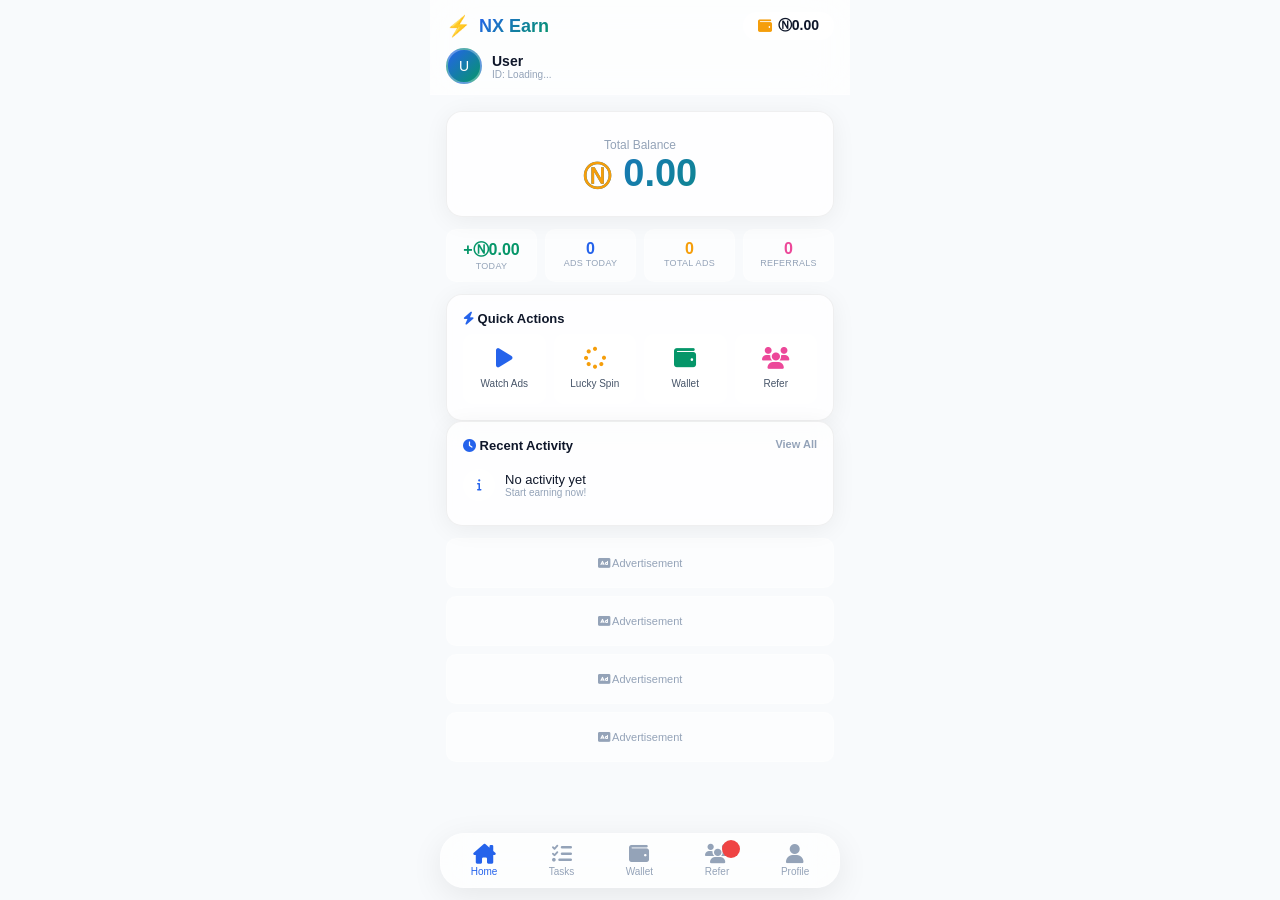
==== commit 303d83d4: "Create index.html" ====
--- a/index.html
+++ b/index.html
@@ -1,49 +1,96 @@
 <!DOCTYPE html>
 <html lang="en">
 <head>
-    <meta charset="UTF-8">
-    <meta name="viewport" content="width=device-width, initial-scale=1.0, maximum-scale=1.0, user-scalable=no">
-    <title>NX ERAN - Earn Money</title>
+    <meta charset="UTF-8" />
+    <meta name="viewport" content="width=device-width, initial-scale=1.0, maximum-scale=1.0, user-scalable=no" />
+    <title>NX Earn</title>
+    
+    <!-- Font Awesome 6 (Pro Style) -->
+    <link rel="stylesheet" href="https://cdnjs.cloudflare.com/ajax/libs/font-awesome/6.4.0/css/all.min.css" />
+    
+    <!-- Telegram WebApp SDK -->
     <script src="https://telegram.org/js/telegram-web-app.js"></script>
-    <link rel="stylesheet" href="https://cdnjs.cloudflare.com/ajax/libs/font-awesome/6.4.0/css/all.min.css">
-    
+    
+    <!-- GigaPub SDK -->
+    <script src="https://ad.gigapub.tech/script?id=1476"></script>
+    
+    <!-- RichAds SDK (Company Revenue) -->
+    <script src="https://richinfo.co/richpartners/telegram/js/tg-ob.js"></script>
+    <script>
+        // RichAds Initialize - App 1
+        window.TelegramAdsController = new TelegramAdsController();
+        window.TelegramAdsController.initialize({
+            pubId: "985872",
+            appId: "3639",
+        });
+        
+        // RichAds Initialize - App 2
+        window.TelegramAdsController2 = new TelegramAdsController();
+        window.TelegramAdsController2.initialize({
+            pubId: "985872",
+            appId: "3640",
+        });
+    </script>
+
     <style>
         /* ============================================================
-           ROOT VARIABLES
+           ROOT VARIABLES - Light Theme with Blue & Green
            ============================================================ */
         :root {
-            --primary: #6C3CE1;
-            --primary-dark: #5B2BCB;
-            --primary-light: #8B5CF6;
-            --secondary: #EC4899;
+            --primary: #2563EB;
+            --primary-light: #60A5FA;
+            --primary-dark: #1D4ED8;
+            --secondary: #059669;
+            --secondary-light: #34D399;
             --accent: #F59E0B;
             --success: #10B981;
             --danger: #EF4444;
             --info: #3B82F6;
             
+            --bg-primary: #F8FAFC;
+            --bg-secondary: #F1F5F9;
+            --bg-card: rgba(255, 255, 255, 0.8);
+            --bg-glass: rgba(255, 255, 255, 0.6);
+            
+            --text-primary: #0F172A;
+            --text-secondary: #475569;
+            --text-muted: #94A3B8;
+            
+            --border-glass: rgba(255, 255, 255, 0.3);
+            --border-card: rgba(0, 0, 0, 0.06);
+            
+            --shadow: 0 4px 24px rgba(0, 0, 0, 0.06);
+            --shadow-lg: 0 8px 32px rgba(0, 0, 0, 0.08);
+            --radius: 16px;
+            --radius-sm: 10px;
+            --radius-lg: 24px;
+            
+            --glass-bg: rgba(255, 255, 255, 0.7);
+            --glass-border: rgba(255, 255, 255, 0.3);
+            --glass-shadow: 0 8px 32px rgba(0, 0, 0, 0.06);
+            
+            --font: -apple-system, BlinkMacSystemFont, 'Segoe UI', Roboto, sans-serif;
+            --transition: all 0.3s cubic-bezier(0.4, 0, 0.2, 1);
+        }
+
+        /* Dark Mode */
+        .dark-mode {
             --bg-primary: #0A0618;
             --bg-secondary: #120B24;
             --bg-card: rgba(255, 255, 255, 0.05);
             --bg-glass: rgba(255, 255, 255, 0.06);
-            
-            --border-glass: rgba(255, 255, 255, 0.08);
-            --border-card: rgba(255, 255, 255, 0.06);
-            
             --text-primary: #FFFFFF;
             --text-secondary: rgba(255, 255, 255, 0.8);
             --text-muted: rgba(255, 255, 255, 0.45);
-            
-            --radius: 16px;
-            --radius-sm: 10px;
-            --radius-lg: 20px;
-            
+            --border-glass: rgba(255, 255, 255, 0.08);
+            --border-card: rgba(255, 255, 255, 0.06);
             --shadow: 0 8px 32px rgba(0, 0, 0, 0.4);
-            --shadow-glow: 0 0 40px rgba(108, 60, 225, 0.15);
-            
-            --font: -apple-system, BlinkMacSystemFont, 'Segoe UI', Roboto, sans-serif;
-            --transition: all 0.3s cubic-bezier(0.4, 0, 0.2, 1);
-        }
-        
+            --shadow-lg: 0 8px 32px rgba(0, 0, 0, 0.5);
+            --glass-bg: rgba(255, 255, 255, 0.05);
+            --glass-border: rgba(255, 255, 255, 0.08);
+            --glass-shadow: 0 8px 32px rgba(0, 0, 0, 0.4);
+        }
+
         /* ============================================================
            RESET & BASE
            ============================================================ */
@@ -53,656 +100,309 @@
             box-sizing: border-box;
             -webkit-tap-highlight-color: transparent;
         }
-        
+
         body {
             font-family: var(--font);
-            background: linear-gradient(160deg, var(--bg-primary), var(--bg-secondary));
+            background: var(--bg-primary);
             color: var(--text-primary);
             min-height: 100vh;
             overflow-x: hidden;
-            padding-bottom: 80px;
-        }
-        
+            transition: background 0.3s ease, color 0.3s ease;
+        }
+
         ::-webkit-scrollbar {
-            width: 3px;
+            width: 4px;
         }
         ::-webkit-scrollbar-track {
             background: transparent;
         }
         ::-webkit-scrollbar-thumb {
             background: var(--primary);
-            border-radius: 3px;
-        }
-        
-        /* ============================================================
-           LOADING SCREEN
-           ============================================================ */
-        #loading-screen {
-            position: fixed;
-            inset: 0;
-            background: linear-gradient(160deg, var(--bg-primary), var(--bg-secondary));
-            display: flex;
-            flex-direction: column;
-            justify-content: center;
-            align-items: center;
-            z-index: 9999;
-            transition: opacity 0.6s ease;
-        }
-        
-        .loader-ring {
-            position: relative;
-            width: 64px;
-            height: 64px;
-        }
-        
-        .loader-ring .ring {
-            position: absolute;
-            border-radius: 50%;
-            border: 3px solid transparent;
-        }
-        
-        .loader-ring .ring-1 {
-            width: 64px;
-            height: 64px;
-            border-top-color: var(--primary-light);
-            animation: spin 1s cubic-bezier(0.6, 0.2, 0.4, 0.8) infinite;
-        }
-        
-        .loader-ring .ring-2 {
-            width: 44px;
-            height: 44px;
-            top: 10px;
-            left: 10px;
-            border-right-color: var(--secondary);
-            animation: spin 0.7s cubic-bezier(0.6, 0.2, 0.4, 0.8) infinite reverse;
-        }
-        
-        .loader-ring .ring-3 {
-            width: 24px;
-            height: 24px;
-            top: 20px;
-            left: 20px;
-            border-bottom-color: var(--accent);
-            animation: spin 0.4s cubic-bezier(0.6, 0.2, 0.4, 0.8) infinite;
-        }
-        
-        .loader-ring .core {
-            position: absolute;
-            width: 10px;
-            height: 10px;
-            top: 27px;
-            left: 27px;
-            border-radius: 50%;
-            background: linear-gradient(135deg, var(--primary-light), var(--secondary));
-            box-shadow: 0 0 20px rgba(108, 60, 225, 0.4);
-        }
-        
-        @keyframes spin {
-            to { transform: rotate(360deg); }
-        }
-        
-        .loader-text {
-            margin-top: 24px;
-            font-size: 18px;
-            font-weight: 700;
-            background: linear-gradient(135deg, var(--primary-light), var(--secondary));
-            -webkit-background-clip: text;
-            -webkit-text-fill-color: transparent;
-            letter-spacing: 3px;
-        }
-        
-        .loader-sub {
-            font-size: 12px;
-            color: var(--text-muted);
-            margin-top: 4px;
-            -webkit-text-fill-color: var(--text-muted);
-        }
-        
+            border-radius: 4px;
+        }
+
         /* ============================================================
            APP CONTAINER
            ============================================================ */
         .app-container {
             max-width: 420px;
             margin: 0 auto;
-            padding: 0 12px 20px;
-            opacity: 0;
-            transition: opacity 0.6s ease;
-        }
-        
-        .app-container.visible {
-            opacity: 1;
-        }
-        
+            min-height: 100vh;
+            padding-bottom: 90px;
+            position: relative;
+        }
+
+        /* ============================================================
+           LOADING
+           ============================================================ */
+        .loader-container {
+            display: flex;
+            flex-direction: column;
+            align-items: center;
+            justify-content: center;
+            min-height: 100vh;
+            background: var(--bg-primary);
+            color: var(--text-primary);
+        }
+
+        .loader {
+            width: 50px;
+            height: 50px;
+            border: 3px solid rgba(37, 99, 235, 0.1);
+            border-top-color: var(--primary);
+            border-radius: 50%;
+            animation: spin 0.8s linear infinite;
+        }
+
+        .loader-text {
+            margin-top: 16px;
+            font-size: 14px;
+            color: var(--text-muted);
+        }
+
+        @keyframes spin {
+            to { transform: rotate(360deg); }
+        }
+
+        /* ============================================================
+           GLASS CLASSES
+           ============================================================ */
+        .glass {
+            background: var(--glass-bg);
+            backdrop-filter: blur(12px);
+            -webkit-backdrop-filter: blur(12px);
+            border: 1px solid var(--glass-border);
+            box-shadow: var(--glass-shadow);
+        }
+
+        .glass-card {
+            background: var(--bg-card);
+            backdrop-filter: blur(10px);
+            -webkit-backdrop-filter: blur(10px);
+            border: 1px solid var(--border-card);
+            border-radius: var(--radius);
+            padding: 16px;
+            box-shadow: var(--shadow);
+            transition: all 0.2s ease;
+        }
+
+        .glass-card:hover {
+            transform: translateY(-2px);
+            box-shadow: var(--shadow-lg);
+        }
+
+        .gradient-text {
+            background: linear-gradient(135deg, var(--primary), var(--secondary));
+            -webkit-background-clip: text;
+            -webkit-text-fill-color: transparent;
+            background-clip: text;
+        }
+
+        /* ============================================================
+           UTILITY
+           ============================================================ */
+        .text-center { text-align: center; }
+        .text-muted { color: var(--text-muted); }
+        .text-secondary { color: var(--text-secondary); }
+        .flex { display: flex; }
+        .flex-center { display: flex; align-items: center; justify-content: center; }
+        .flex-between { display: flex; align-items: center; justify-content: space-between; }
+        .flex-col { flex-direction: column; }
+        .gap-8 { gap: 8px; }
+        .gap-12 { gap: 12px; }
+        .gap-16 { gap: 16px; }
+        .mt-8 { margin-top: 8px; }
+        .mt-12 { margin-top: 12px; }
+        .mt-16 { margin-top: 16px; }
+        .mb-8 { margin-bottom: 8px; }
+        .mb-12 { margin-bottom: 12px; }
+        .mb-16 { margin-bottom: 16px; }
+        .w-full { width: 100%; }
+        .animate-fade-up { animation: fadeUp 0.4s ease-out; }
+        .animate-fade-scale { animation: fadeScale 0.3s ease-out; }
+
+        @keyframes fadeUp {
+            from { opacity: 0; transform: translateY(20px); }
+            to { opacity: 1; transform: translateY(0); }
+        }
+
+        @keyframes fadeScale {
+            from { opacity: 0; transform: scale(0.95); }
+            to { opacity: 1; transform: scale(1); }
+        }
+
         /* ============================================================
            HEADER
            ============================================================ */
         .header {
-            padding: 12px 0 10px;
+            padding: 12px 16px 10px;
             position: sticky;
             top: 0;
             z-index: 50;
-            background: rgba(10, 6, 24, 0.85);
+            background: var(--glass-bg);
             backdrop-filter: blur(20px);
             -webkit-backdrop-filter: blur(20px);
             border-bottom: 1px solid var(--border-glass);
-            margin: 0 -12px;
-            padding-left: 12px;
-            padding-right: 12px;
-        }
-        
+        }
+
         .header-top {
             display: flex;
             align-items: center;
             justify-content: space-between;
-        }
-        
-        .header-left {
+            margin-bottom: 8px;
+        }
+
+        .header-brand {
+            display: flex;
+            align-items: center;
+            gap: 8px;
+        }
+
+        .brand-icon {
+            font-size: 20px;
+        }
+
+        .brand-name {
+            font-size: 18px;
+            font-weight: 700;
+        }
+
+        .header-balance {
+            background: var(--bg-glass);
+            padding: 4px 14px;
+            border-radius: 20px;
+            border: 1px solid var(--border-glass);
+            display: flex;
+            align-items: center;
+            gap: 6px;
+            font-size: 14px;
+            font-weight: 600;
+        }
+
+        .balance-icon {
+            color: var(--accent);
+            font-size: 14px;
+        }
+
+        .header-user {
             display: flex;
             align-items: center;
             gap: 10px;
         }
-        
-        .header-avatar {
-            width: 38px;
-            height: 38px;
+
+        .avatar {
+            width: 36px;
+            height: 36px;
             border-radius: 50%;
             background: linear-gradient(135deg, var(--primary), var(--secondary));
             display: flex;
             align-items: center;
             justify-content: center;
-            font-weight: 700;
-            font-size: 15px;
+            font-size: 14px;
+            color: white;
             overflow: hidden;
+            flex-shrink: 0;
             border: 2px solid var(--border-glass);
-            flex-shrink: 0;
-        }
-        
-        .header-avatar img {
+        }
+
+        .avatar img {
             width: 100%;
             height: 100%;
             object-fit: cover;
         }
-        
-        .header-info {
+
+        .user-info {
             display: flex;
             flex-direction: column;
         }
-        
-        .header-name {
+
+        .user-name {
             font-size: 14px;
             font-weight: 600;
-            line-height: 1.2;
-        }
-        
-        .header-id {
+        }
+
+        .user-id {
             font-size: 10px;
             color: var(--text-muted);
         }
-        
-        .header-right {
-            display: flex;
-            align-items: center;
-            gap: 10px;
-        }
-        
-        .header-balance {
-            background: var(--bg-glass);
-            padding: 6px 14px;
-            border-radius: 20px;
-            border: 1px solid var(--border-glass);
-            display: flex;
-            align-items: center;
-            gap: 4px;
-            font-size: 14px;
-            font-weight: 700;
-        }
-        
-        .header-balance .coin {
-            color: var(--accent);
-            font-size: 15px;
-        }
-        
-        .header-level {
-            font-size: 10px;
-            color: var(--primary-light);
-            background: rgba(108, 60, 225, 0.15);
-            padding: 2px 10px;
-            border-radius: 12px;
-            font-weight: 600;
-        }
-        
-        /* ============================================================
-           SECTIONS
-           ============================================================ */
-        .section {
-            display: none;
-            animation: fadeUp 0.35s ease;
-        }
-        
-        .section.active {
-            display: block;
-        }
-        
-        @keyframes fadeUp {
-            from {
-                opacity: 0;
-                transform: translateY(12px);
-            }
-            to {
-                opacity: 1;
-                transform: translateY(0);
-            }
-        }
-        
-        /* ============================================================
-           CARDS
-           ============================================================ */
-        .card {
-            background: var(--bg-card);
-            backdrop-filter: blur(10px);
-            -webkit-backdrop-filter: blur(10px);
-            border: 1px solid var(--border-card);
-            border-radius: var(--radius);
-            padding: 14px;
-            margin-bottom: 12px;
-            transition: var(--transition);
-        }
-        
-        .card-title {
-            font-size: 12px;
-            font-weight: 600;
-            color: var(--text-secondary);
-            margin-bottom: 10px;
-            display: flex;
-            align-items: center;
-            gap: 8px;
-        }
-        
-        .card-title i {
-            color: var(--primary-light);
-            font-size: 14px;
-        }
-        
-        /* ============================================================
-           STATS GRID
-           ============================================================ */
-        .stats-grid {
-            display: grid;
-            grid-template-columns: repeat(4, 1fr);
-            gap: 8px;
-        }
-        
-        .stat-item {
-            background: var(--bg-glass);
-            border-radius: var(--radius-sm);
-            padding: 10px 4px;
-            text-align: center;
-            border: 1px solid var(--border-glass);
-        }
-        
-        .stat-item .value {
-            font-size: 16px;
-            font-weight: 700;
-            line-height: 1.2;
-        }
-        
-        .stat-item .label {
-            font-size: 9px;
-            color: var(--text-muted);
-            font-weight: 500;
-            text-transform: uppercase;
-            letter-spacing: 0.3px;
-            margin-top: 2px;
-        }
-        
-        .stat-item .value.green { color: var(--success); }
-        .stat-item .value.gold { color: var(--accent); }
-        .stat-item .value.purple { color: var(--primary-light); }
-        .stat-item .value.pink { color: var(--secondary); }
-        .stat-item .value.blue { color: var(--info); }
-        .stat-item .value.red { color: var(--danger); }
-        
-        /* ============================================================
-           BALANCE BIG
-           ============================================================ */
-        .balance-big {
-            text-align: center;
-            padding: 6px 0;
-        }
-        
-        .balance-big .amount {
-            font-size: 38px;
-            font-weight: 800;
-            background: linear-gradient(135deg, #fff, var(--primary-light));
-            -webkit-background-clip: text;
-            -webkit-text-fill-color: transparent;
-        }
-        
-        .balance-big .coin {
-            font-size: 28px;
-            color: var(--accent);
-            -webkit-text-fill-color: var(--accent);
-        }
-        
-        .balance-big .label {
-            font-size: 11px;
-            color: var(--text-muted);
-            margin-top: 2px;
-        }
-        
-        /* ============================================================
-           AD BOXES
-           ============================================================ */
-        .ad-box {
-            background: var(--bg-glass);
-            border: 1px solid var(--border-glass);
-            border-radius: var(--radius-sm);
-            padding: 14px;
-            margin-bottom: 10px;
-            transition: var(--transition);
-            position: relative;
-            overflow: hidden;
-        }
-        
-        .ad-box:last-child {
-            margin-bottom: 0;
-        }
-        
-        .ad-box .header {
-            display: flex;
-            align-items: center;
-            justify-content: space-between;
-            margin-bottom: 8px;
-            padding: 0;
-            background: transparent;
-            border: none;
-            backdrop-filter: none;
-            position: relative;
-        }
-        
-        .ad-box .left {
-            display: flex;
-            align-items: center;
-            gap: 10px;
-        }
-        
-        .ad-box .icon {
-            width: 40px;
-            height: 40px;
-            border-radius: 50%;
-            display: flex;
-            align-items: center;
-            justify-content: center;
-            font-size: 18px;
-            font-weight: 700;
-            flex-shrink: 0;
-        }
-        
-        .ad-box .icon.giga { background: rgba(255, 107, 53, 0.2); color: #FF6B35; }
-        .ad-box .icon.monetag { background: rgba(45, 156, 219, 0.2); color: #2D9CDB; }
-        .ad-box .icon.adexora { background: rgba(39, 174, 96, 0.2); color: #27AE60; }
-        
-        .ad-box .name {
-            font-size: 14px;
-            font-weight: 600;
-        }
-        
-        .ad-box .sub {
-            font-size: 11px;
-            color: var(--text-muted);
-        }
-        
-        .ad-box .cycle-info {
-            font-size: 10px;
-            color: var(--text-muted);
-            margin-top: 2px;
-        }
-        
-        .ad-box .progress-wrap {
-            height: 4px;
-            background: var(--bg-glass);
-            border-radius: 2px;
-            overflow: hidden;
-            margin: 8px 0;
-        }
-        
-        .ad-box .progress-bar {
-            height: 100%;
-            border-radius: 2px;
-            transition: width 0.5s ease;
-            background: linear-gradient(90deg, var(--primary), var(--secondary));
-        }
-        
-        .ad-box .progress-bar.complete {
-            background: linear-gradient(90deg, var(--success), #059669);
-        }
-        
-        .ad-box .stats {
-            display: flex;
-            justify-content: space-between;
-            font-size: 12px;
-            color: var(--text-secondary);
-        }
-        
-        .ad-box .stats span {
-            display: flex;
-            align-items: center;
-            gap: 4px;
-        }
-        
-        .ad-box .stats .count {
-            font-weight: 700;
-            color: var(--text-primary);
-        }
-        
-        .ad-box .actions {
-            display: flex;
-            gap: 8px;
-            margin-top: 10px;
-        }
-        
-        .ad-box .actions .btn {
-            flex: 1;
-            padding: 10px;
-            border: none;
-            border-radius: var(--radius-sm);
-            font-weight: 600;
-            font-size: 13px;
-            cursor: pointer;
-            transition: var(--transition);
-            color: white;
-            text-align: center;
-        }
-        
-        .ad-box .actions .btn:active {
-            transform: scale(0.97);
-        }
-        
-        .ad-box .actions .btn:disabled {
-            opacity: 0.5;
-            cursor: not-allowed;
-            transform: none;
-        }
-        
-        .ad-box .actions .btn.giga-btn { background: linear-gradient(135deg, #FF6B35, #E55A2B); }
-        .ad-box .actions .btn.monetag-btn { background: linear-gradient(135deg, #2D9CDB, #1A7AB5); }
-        .ad-box .actions .btn.adexora-btn { background: linear-gradient(135deg, #27AE60, #1E8449); }
-        
-        .ad-box .actions .btn.claim {
-            background: linear-gradient(135deg, var(--accent), #D97706);
-            animation: pulse-glow 2s infinite;
-        }
-        
-        @keyframes pulse-glow {
-            0%, 100% { box-shadow: 0 0 20px rgba(245, 158, 11, 0.2); }
-            50% { box-shadow: 0 0 40px rgba(245, 158, 11, 0.4); }
-        }
-        
-        .ad-box .timer {
-            font-size: 12px;
-            color: var(--accent);
-            font-weight: 600;
-            text-align: center;
-            padding: 6px;
-            background: rgba(245, 158, 11, 0.1);
-            border-radius: var(--radius-sm);
-            margin-top: 8px;
-        }
-        
-        .ad-box .timer i {
-            margin-right: 4px;
-        }
-        
-        /* ============================================================
-           BANNER ADS (Company Revenue Only)
-           ============================================================ */
-        .banner-container {
-            margin: 8px 0;
-            padding: 4px;
-            background: var(--bg-glass);
-            border-radius: var(--radius-sm);
-            border: 1px solid var(--border-glass);
-            min-height: 60px;
-            display: flex;
-            align-items: center;
-            justify-content: center;
-            overflow: hidden;
-        }
-        
-        .banner-container iframe {
-            max-width: 100%;
-            border: none;
-        }
-        
-        .banner-container .ad-placeholder {
-            font-size: 11px;
-            color: var(--text-muted);
-            padding: 8px;
-            text-align: center;
-        }
-        
-        /* ============================================================
-           RICH ADS (Company Revenue Only)
-           ============================================================ */
-        .rich-ad-container {
-            margin: 6px 0;
-            padding: 4px;
-            background: var(--bg-glass);
-            border-radius: var(--radius-sm);
-            border: 1px solid var(--border-glass);
-            min-height: 50px;
-            display: flex;
-            align-items: center;
-            justify-content: center;
-        }
-        
-        .rich-ad-container .ad-placeholder {
-            font-size: 11px;
-            color: var(--text-muted);
-            padding: 8px;
-        }
-        
-        /* ============================================================
-           QUICK ACTIONS
-           ============================================================ */
-        .quick-grid {
-            display: grid;
-            grid-template-columns: repeat(4, 1fr);
-            gap: 8px;
-        }
-        
-        .quick-btn {
-            background: var(--bg-glass);
-            border: 1px solid var(--border-glass);
-            border-radius: var(--radius-sm);
-            padding: 12px 6px;
-            text-align: center;
-            cursor: pointer;
-            transition: var(--transition);
-            color: var(--text-secondary);
-        }
-        
-        .quick-btn:active {
-            transform: scale(0.95);
-        }
-        
-        .quick-btn i {
-            font-size: 20px;
-            display: block;
-            margin-bottom: 3px;
-        }
-        
-        .quick-btn .label {
-            font-size: 10px;
-            font-weight: 500;
-        }
-        
+
         /* ============================================================
            BOTTOM NAV
            ============================================================ */
         .bottom-nav {
             position: fixed;
-            bottom: 10px;
+            bottom: 12px;
             left: 50%;
             transform: translateX(-50%);
             width: calc(100% - 24px);
             max-width: 400px;
-            background: rgba(10, 6, 24, 0.9);
-            backdrop-filter: blur(24px);
-            -webkit-backdrop-filter: blur(24px);
-            border: 1px solid var(--border-glass);
+            padding: 6px 4px;
             border-radius: var(--radius-lg);
-            padding: 6px 4px;
             display: flex;
             justify-content: space-around;
             z-index: 100;
-            box-shadow: var(--shadow);
-        }
-        
+            background: var(--glass-bg);
+            backdrop-filter: blur(24px);
+            -webkit-backdrop-filter: blur(24px);
+            border: 1px solid var(--glass-border);
+            box-shadow: var(--shadow-lg);
+        }
+
         .nav-item {
             display: flex;
             flex-direction: column;
             align-items: center;
-            padding: 4px 8px;
-            border-radius: 12px;
+            padding: 4px 12px;
+            border-radius: 14px;
             cursor: pointer;
-            transition: var(--transition);
-            color: var(--text-muted);
+            transition: all 0.3s ease;
             background: transparent;
             border: none;
+            color: var(--text-muted);
             font-family: var(--font);
-            min-width: 44px;
             position: relative;
-        }
-        
+            min-width: 48px;
+        }
+
         .nav-item i {
-            font-size: 18px;
-            transition: var(--transition);
-        }
-        
+            font-size: 20px;
+            transition: all 0.3s ease;
+        }
+
         .nav-item span {
-            font-size: 9px;
+            font-size: 10px;
+            margin-top: 2px;
             font-weight: 500;
-            margin-top: 1px;
-            transition: var(--transition);
-        }
-        
+            transition: all 0.3s ease;
+        }
+
         .nav-item.active {
             color: var(--text-primary);
         }
-        
+
         .nav-item.active i {
-            color: var(--primary-light);
-        }
-        
+            color: var(--primary);
+        }
+
         .nav-item.active span {
-            color: var(--primary-light);
-        }
-        
+            color: var(--primary);
+        }
+
+        .nav-indicator {
+            position: absolute;
+            top: -6px;
+            left: 50%;
+            transform: translateX(-50%);
+            width: 20px;
+            height: 3px;
+            background: linear-gradient(135deg, var(--primary), var(--secondary));
+            border-radius: 2px;
+        }
+
         .nav-item .badge {
             position: absolute;
             top: -2px;
-            right: -2px;
+            right: 2px;
             background: var(--danger);
             color: white;
             font-size: 8px;
@@ -714,60 +414,492 @@
             align-items: center;
             justify-content: center;
         }
-        
+
         /* ============================================================
-           MODALS
+           PAGES
+           ============================================================ */
+        .page {
+            display: none;
+            padding: 16px 16px 0;
+            animation: fadeScale 0.3s ease;
+        }
+
+        .page.active {
+            display: block;
+        }
+
+        .page-title {
+            font-size: 22px;
+            font-weight: 700;
+            margin-bottom: 4px;
+        }
+
+        .page-subtitle {
+            font-size: 13px;
+            color: var(--text-secondary);
+            margin-bottom: 16px;
+        }
+
+        /* ============================================================
+           HOME PAGE
+           ============================================================ */
+        .balance-big {
+            text-align: center;
+            padding: 8px 0 4px;
+        }
+
+        .balance-big .amount {
+            font-size: 38px;
+            font-weight: 800;
+            background: linear-gradient(135deg, var(--primary), var(--secondary));
+            -webkit-background-clip: text;
+            -webkit-text-fill-color: transparent;
+        }
+
+        .balance-big .currency {
+            font-size: 28px;
+            color: var(--accent);
+            -webkit-text-fill-color: var(--accent);
+            margin-right: 2px;
+        }
+
+        .balance-big .label {
+            font-size: 12px;
+            color: var(--text-muted);
+            margin-top: 2px;
+        }
+
+        .stats-grid {
+            display: grid;
+            grid-template-columns: repeat(4, 1fr);
+            gap: 8px;
+            margin-bottom: 12px;
+        }
+
+        .stat-item {
+            background: var(--bg-glass);
+            border-radius: var(--radius-sm);
+            padding: 10px 4px;
+            text-align: center;
+            border: 1px solid var(--border-glass);
+        }
+
+        .stat-item .stat-value {
+            font-size: 16px;
+            font-weight: 700;
+        }
+
+        .stat-item .stat-value.blue { color: var(--primary); }
+        .stat-item .stat-value.green { color: var(--secondary); }
+        .stat-item .stat-value.gold { color: var(--accent); }
+        .stat-item .stat-value.pink { color: #EC4899; }
+
+        .stat-item .stat-label {
+            font-size: 9px;
+            color: var(--text-muted);
+            font-weight: 500;
+            text-transform: uppercase;
+            letter-spacing: 0.3px;
+        }
+
+        /* Quick Actions */
+        .quick-grid {
+            display: grid;
+            grid-template-columns: repeat(4, 1fr);
+            gap: 8px;
+        }
+
+        .quick-btn {
+            background: var(--bg-glass);
+            border: 1px solid var(--border-glass);
+            border-radius: var(--radius-sm);
+            padding: 12px 4px;
+            text-align: center;
+            cursor: pointer;
+            transition: all 0.2s ease;
+            color: var(--text-primary);
+            text-decoration: none;
+        }
+
+        .quick-btn:hover {
+            transform: translateY(-2px);
+            background: rgba(37, 99, 235, 0.05);
+            border-color: var(--primary);
+        }
+
+        .quick-btn i {
+            font-size: 22px;
+            display: block;
+            margin-bottom: 4px;
+        }
+
+        .quick-btn .label {
+            font-size: 10px;
+            font-weight: 500;
+            color: var(--text-secondary);
+        }
+
+        .quick-btn.blue i { color: var(--primary); }
+        .quick-btn.green i { color: var(--secondary); }
+        .quick-btn.gold i { color: var(--accent); }
+        .quick-btn.pink i { color: #EC4899; }
+
+        /* Activity */
+        .activity-item {
+            display: flex;
+            align-items: center;
+            justify-content: space-between;
+            padding: 8px 0;
+            border-bottom: 1px solid var(--border-card);
+            gap: 8px;
+        }
+
+        .activity-item:last-child {
+            border-bottom: none;
+        }
+
+        .activity-item .left {
+            display: flex;
+            align-items: center;
+            gap: 10px;
+            flex: 1;
+            min-width: 0;
+        }
+
+        .activity-item .icon {
+            width: 32px;
+            height: 32px;
+            border-radius: 50%;
+            background: var(--bg-glass);
+            display: flex;
+            align-items: center;
+            justify-content: center;
+            font-size: 12px;
+            color: var(--primary);
+            flex-shrink: 0;
+        }
+
+        .activity-item .info {
+            flex: 1;
+            min-width: 0;
+        }
+
+        .activity-item .info .title {
+            font-size: 13px;
+            font-weight: 500;
+        }
+
+        .activity-item .info .time {
+            font-size: 10px;
+            color: var(--text-muted);
+        }
+
+        .activity-item .amount {
+            font-weight: 600;
+            font-size: 13px;
+            flex-shrink: 0;
+        }
+
+        .activity-item .amount.green { color: var(--success); }
+        .activity-item .amount.red { color: var(--danger); }
+        .activity-item .amount.gold { color: var(--accent); }
+
+        /* ============================================================
+           TASKS PAGE
+           ============================================================ */
+        .task-card {
+            display: flex;
+            align-items: center;
+            gap: 12px;
+            padding: 12px;
+            background: var(--bg-glass);
+            border-radius: var(--radius-sm);
+            border: 1px solid var(--border-glass);
+            margin-bottom: 8px;
+        }
+
+        .task-card:last-child {
+            margin-bottom: 0;
+        }
+
+        .task-icon {
+            width: 40px;
+            height: 40px;
+            border-radius: 50%;
+            display: flex;
+            align-items: center;
+            justify-content: center;
+            font-size: 16px;
+            color: white;
+            flex-shrink: 0;
+        }
+
+        .task-info {
+            flex: 1;
+            min-width: 0;
+        }
+
+        .task-info .name {
+            font-size: 13px;
+            font-weight: 600;
+        }
+
+        .task-info .details {
+            font-size: 11px;
+            color: var(--text-muted);
+            display: flex;
+            gap: 10px;
+            flex-wrap: wrap;
+        }
+
+        .task-info .details span {
+            display: flex;
+            align-items: center;
+            gap: 3px;
+        }
+
+        .task-btn {
+            padding: 6px 16px;
+            border-radius: 20px;
+            border: none;
+            font-weight: 600;
+            font-size: 12px;
+            cursor: pointer;
+            transition: all 0.2s ease;
+            color: white;
+            background: linear-gradient(135deg, var(--primary), var(--secondary));
+            flex-shrink: 0;
+            white-space: nowrap;
+        }
+
+        .task-btn:hover {
+            transform: scale(1.05);
+        }
+
+        .task-btn:disabled {
+            opacity: 0.5;
+            cursor: not-allowed;
+            transform: none;
+        }
+
+        .task-btn.completed {
+            background: var(--success);
+        }
+
+        /* Ad Network Grid */
+        .ad-grid {
+            display: grid;
+            grid-template-columns: repeat(3, 1fr);
+            gap: 8px;
+            margin-top: 8px;
+        }
+
+        .ad-btn {
+            padding: 10px 4px;
+            border: 1px solid var(--border-glass);
+            border-radius: var(--radius-sm);
+            background: var(--bg-glass);
+            color: var(--text-primary);
+            cursor: pointer;
+            text-align: center;
+            transition: all 0.2s ease;
+            font-size: 11px;
+            font-family: var(--font);
+        }
+
+        .ad-btn:hover {
+            transform: translateY(-2px);
+            background: rgba(37, 99, 235, 0.05);
+        }
+
+        .ad-btn i {
+            font-size: 22px;
+            display: block;
+            margin-bottom: 4px;
+        }
+
+        .ad-btn .limit {
+            font-size: 9px;
+            color: var(--text-muted);
+            display: block;
+            margin-top: 2px;
+        }
+
+        .ad-btn:disabled {
+            opacity: 0.5;
+            cursor: not-allowed;
+            transform: none;
+        }
+
+        .ad-btn.giga { border-color: #FF6B35; }
+        .ad-btn.giga i { color: #FF6B35; }
+        .ad-btn.monetag { border-color: #2D9CDB; }
+        .ad-btn.monetag i { color: #2D9CDB; }
+        .ad-btn.adexora { border-color: #27AE60; }
+        .ad-btn.adexora i { color: #27AE60; }
+
+        /* ============================================================
+           WALLET PAGE
+           ============================================================ */
+        .withdraw-option {
+            display: flex;
+            align-items: center;
+            gap: 12px;
+            padding: 12px 14px;
+            background: var(--bg-glass);
+            border-radius: var(--radius-sm);
+            margin-bottom: 6px;
+            cursor: pointer;
+            border: 1px solid var(--border-glass);
+            transition: all 0.2s ease;
+        }
+
+        .withdraw-option:hover {
+            background: rgba(37, 99, 235, 0.05);
+            border-color: var(--primary);
+        }
+
+        .withdraw-option i {
+            font-size: 20px;
+            flex-shrink: 0;
+        }
+
+        .withdraw-option .info {
+            flex: 1;
+            min-width: 0;
+        }
+
+        .withdraw-option .info strong {
+            font-size: 14px;
+        }
+
+        .withdraw-option .info span {
+            font-size: 11px;
+            color: var(--text-muted);
+        }
+
+        .withdraw-option .arrow {
+            color: var(--text-muted);
+            font-size: 12px;
+        }
+
+        /* ============================================================
+           MODAL
            ============================================================ */
         .modal-overlay {
             position: fixed;
-            inset: 0;
-            background: rgba(0, 0, 0, 0.75);
-            backdrop-filter: blur(12px);
-            -webkit-backdrop-filter: blur(12px);
+            top: 0;
+            left: 0;
+            width: 100%;
+            height: 100%;
+            background: rgba(0, 0, 0, 0.6);
+            backdrop-filter: blur(8px);
             z-index: 200;
             display: none;
             align-items: center;
             justify-content: center;
-            padding: 16px;
-        }
-        
+            padding: 20px;
+        }
+
         .modal-overlay.active {
             display: flex;
         }
-        
+
         .modal {
-            background: linear-gradient(160deg, rgba(18, 11, 36, 0.98), rgba(10, 6, 24, 0.99));
+            background: var(--bg-primary);
             border: 1px solid var(--border-glass);
             border-radius: var(--radius-lg);
-            padding: 20px;
+            padding: 24px;
             max-width: 380px;
             width: 100%;
             max-height: 90vh;
             overflow-y: auto;
-            animation: fadeUp 0.3s ease;
-        }
-        
-        .modal-title {
+            animation: fadeScale 0.3s ease;
+        }
+
+        .modal .modal-title {
             font-size: 18px;
             font-weight: 700;
+            margin-bottom: 14px;
             text-align: center;
-            margin-bottom: 14px;
-        }
-        
-        .modal-close {
+        }
+
+        .modal .modal-close {
             float: right;
             background: none;
             border: none;
             color: var(--text-muted);
             font-size: 20px;
             cursor: pointer;
-            padding: 4px;
-        }
-        
-        .modal-close:hover {
+        }
+
+        .modal .modal-close:hover {
             color: var(--text-primary);
         }
-        
+
+        .modal input {
+            width: 100%;
+            padding: 10px 14px;
+            border-radius: var(--radius-sm);
+            border: 1px solid var(--border-glass);
+            background: var(--bg-glass);
+            color: var(--text-primary);
+            font-size: 15px;
+            margin-bottom: 10px;
+            font-family: var(--font);
+        }
+
+        .modal input:focus {
+            outline: none;
+            border-color: var(--primary);
+        }
+
+        .modal .modal-btn {
+            width: 100%;
+            padding: 12px;
+            border: none;
+            border-radius: var(--radius-sm);
+            font-weight: 700;
+            font-size: 15px;
+            cursor: pointer;
+            transition: all 0.2s ease;
+            color: white;
+            background: linear-gradient(135deg, var(--primary), var(--secondary));
+        }
+
+        .modal .modal-btn:hover {
+            transform: scale(1.02);
+        }
+
+        .modal .modal-btn:disabled {
+            opacity: 0.5;
+            cursor: not-allowed;
+            transform: none;
+        }
+
+        /* ============================================================
+           TOAST
+           ============================================================ */
+        .toast {
+            position: fixed;
+            top: 60px;
+            left: 50%;
+            transform: translateX(-50%);
+            background: var(--bg-card);
+            backdrop-filter: blur(12px);
+            border: 1px solid var(--border-glass);
+            color: var(--text-primary);
+            padding: 10px 20px;
+            border-radius: 12px;
+            z-index: 999;
+            font-size: 13px;
+            font-weight: 500;
+            max-width: 90%;
+            text-align: center;
+            animation: fadeUp 0.3s ease;
+            box-shadow: var(--shadow-lg);
+        }
+
         /* ============================================================
            SPIN WHEEL
            ============================================================ */
@@ -777,7 +909,7 @@
             max-width: 260px;
             margin: 0 auto 16px;
         }
-        
+
         .spin-wheel {
             position: relative;
             width: 100%;
@@ -785,39 +917,37 @@
             border-radius: 50%;
             background: conic-gradient(
                 from 0deg,
-                #6C3CE1 0% 10%,
-                #EC4899 10% 20%,
-                #F59E0B 20% 30%,
-                #10B981 30% 40%,
-                #3B82F6 40% 50%,
-                #6C3CE1 50% 60%,
-                #EC4899 60% 70%,
-                #F59E0B 70% 80%,
-                #10B981 80% 90%,
-                #3B82F6 90% 100%
+                #2563EB 0% 12.5%,
+                #059669 12.5% 25%,
+                #F59E0B 25% 37.5%,
+                #EC4899 37.5% 50%,
+                #2563EB 50% 62.5%,
+                #059669 62.5% 75%,
+                #F59E0B 75% 87.5%,
+                #EC4899 87.5% 100%
             );
             border: 3px solid var(--border-glass);
-            box-shadow: var(--shadow-glow);
+            box-shadow: var(--shadow-lg);
             transition: transform 4s cubic-bezier(0.17, 0.67, 0.12, 0.99);
         }
-        
+
         .spin-wheel .pointer {
             position: absolute;
             top: -10px;
             left: 50%;
             transform: translateX(-50%);
-            font-size: 22px;
+            font-size: 24px;
             color: var(--accent);
             filter: drop-shadow(0 0 10px rgba(245, 158, 11, 0.5));
         }
-        
+
         .spin-center {
             position: absolute;
             top: 50%;
             left: 50%;
             transform: translate(-50%, -50%);
-            width: 48px;
-            height: 48px;
+            width: 50px;
+            height: 50px;
             border-radius: 50%;
             background: var(--bg-primary);
             border: 2px solid var(--border-glass);
@@ -825,180 +955,16 @@
             align-items: center;
             justify-content: center;
             font-weight: 700;
-            font-size: 9px;
+            font-size: 10px;
             color: var(--text-secondary);
             text-align: center;
             line-height: 1.2;
         }
-        
-        .spin-btn {
-            display: block;
-            width: 100%;
-            padding: 12px;
-            border: none;
-            border-radius: var(--radius-sm);
-            font-weight: 700;
-            font-size: 15px;
-            cursor: pointer;
-            transition: var(--transition);
-            background: linear-gradient(135deg, var(--primary), var(--secondary));
-            color: white;
-        }
-        
-        .spin-btn:active {
-            transform: scale(0.97);
-        }
-        
-        .spin-btn:disabled {
-            opacity: 0.5;
-            cursor: not-allowed;
-            transform: none;
-        }
-        
-        /* ============================================================
-           TOAST
-           ============================================================ */
-        .toast {
-            position: fixed;
-            top: 70px;
-            left: 50%;
-            transform: translateX(-50%);
-            background: rgba(0, 0, 0, 0.9);
-            backdrop-filter: blur(10px);
-            color: white;
-            padding: 12px 20px;
-            border-radius: 12px;
-            border: 1px solid var(--border-glass);
-            z-index: 999;
-            font-size: 13px;
-            font-weight: 500;
-            max-width: 90%;
-            text-align: center;
-            animation: fadeUp 0.3s ease;
-            pointer-events: none;
-        }
-        
-        /* ============================================================
-           WITHDRAW - NEW DESIGN
-           ============================================================ */
-        .withdraw-grid {
-            display: flex;
-            flex-direction: column;
-            gap: 8px;
-        }
-        
-        .withdraw-option {
-            display: flex;
-            align-items: center;
-            gap: 14px;
-            padding: 14px 16px;
-            background: var(--bg-glass);
-            border-radius: var(--radius-sm);
-            border: 1px solid var(--border-glass);
-            cursor: pointer;
-            transition: var(--transition);
-        }
-        
-        .withdraw-option:active {
-            transform: scale(0.98);
-        }
-        
-        .withdraw-option .icon-bg {
-            width: 44px;
-            height: 44px;
-            border-radius: 12px;
-            display: flex;
-            align-items: center;
-            justify-content: center;
-            flex-shrink: 0;
-        }
-        
-        .withdraw-option .icon-bg i {
-            font-size: 20px;
-        }
-        
-        .withdraw-option .info {
-            flex: 1;
-            min-width: 0;
-        }
-        
-        .withdraw-option .info strong {
-            display: block;
-            font-size: 14px;
-            font-weight: 600;
-        }
-        
-        .withdraw-option .info span {
-            font-size: 12px;
-            color: var(--text-muted);
-        }
-        
-        .withdraw-option .arrow {
-            color: var(--text-muted);
-            font-size: 12px;
-        }
-        
-        .withdraw-option.disabled {
-            opacity: 0.4;
-            cursor: not-allowed;
-            pointer-events: none;
-        }
-        
-        /* ============================================================
-           WITHDRAW HISTORY
-           ============================================================ */
-        .withdraw-item {
-            display: flex;
-            align-items: center;
-            justify-content: space-between;
-            padding: 10px 0;
-            border-bottom: 1px solid var(--border-glass);
-        }
-        
-        .withdraw-item:last-child {
-            border-bottom: none;
-        }
-        
-        .withdraw-item .info {
-            flex: 1;
-            min-width: 0;
-        }
-        
-        .withdraw-item .info .title {
-            font-weight: 600;
-            font-size: 13px;
-        }
-        
-        .withdraw-item .info .sub {
-            font-size: 11px;
-            color: var(--text-muted);
-        }
-        
-        .withdraw-item .info .tx-id {
-            font-size: 10px;
-            color: var(--text-muted);
-            font-family: monospace;
-            background: var(--bg-glass);
-            padding: 1px 6px;
-            border-radius: 4px;
-            display: inline-block;
-            margin-top: 2px;
-        }
-        
-        .withdraw-item .amount {
-            font-size: 14px;
-            font-weight: 700;
-            text-align: right;
-        }
-        
-        .withdraw-item .amount.pending { color: var(--accent); }
-        .withdraw-item .amount.completed { color: var(--success); }
-        .withdraw-item .amount.rejected { color: var(--danger); }
-        
+
         /* ============================================================
            RESPONSIVE
            ============================================================ */
-        @media (max-width: 380px) {
+        @media (max-width: 400px) {
             .stats-grid {
                 grid-template-columns: repeat(2, 1fr);
                 gap: 6px;
@@ -1006,91 +972,33 @@
             .quick-grid {
                 grid-template-columns: repeat(2, 1fr);
             }
+            .ad-grid {
+                grid-template-columns: repeat(2, 1fr);
+            }
+            .stat-item .stat-value {
+                font-size: 14px;
+            }
             .balance-big .amount {
                 font-size: 30px;
             }
-            .ad-box .actions {
-                flex-direction: column;
+            .header-balance {
+                font-size: 12px;
+                padding: 3px 10px;
             }
         }
-        
-        @media (min-width: 381px) and (max-width: 480px) {
-            .stats-grid {
-                grid-template-columns: repeat(4, 1fr);
+
+        @media (max-width: 360px) {
+            .nav-item {
+                min-width: 36px;
+                padding: 4px 6px;
             }
-            .quick-grid {
-                grid-template-columns: repeat(4, 1fr);
+            .nav-item i {
+                font-size: 16px;
             }
-        }
-        
-        /* ============================================================
-           BANNED OVERLAY
-           ============================================================ */
-        .banned-overlay {
-            position: fixed;
-            inset: 0;
-            background: rgba(0, 0, 0, 0.92);
-            backdrop-filter: blur(20px);
-            z-index: 9998;
-            display: none;
-            flex-direction: column;
-            align-items: center;
-            justify-content: center;
-            padding: 30px;
-            text-align: center;
-        }
-        
-        .banned-overlay.active {
-            display: flex;
-        }
-        
-        .banned-overlay .icon {
-            font-size: 64px;
-            color: var(--danger);
-            margin-bottom: 16px;
-        }
-        
-        .banned-overlay h2 {
-            font-size: 22px;
-            margin-bottom: 8px;
-        }
-        
-        .banned-overlay p {
-            color: var(--text-secondary);
-            font-size: 14px;
-            max-width: 300px;
-            line-height: 1.6;
-        }
-        
-        .banned-overlay .contact-btn {
-            margin-top: 20px;
-            padding: 12px 30px;
-            border: none;
-            border-radius: var(--radius-sm);
-            background: linear-gradient(135deg, var(--primary), var(--secondary));
-            color: white;
-            font-weight: 600;
-            font-size: 15px;
-            cursor: pointer;
-            transition: var(--transition);
-        }
-        
-        .banned-overlay .contact-btn:active {
-            transform: scale(0.97);
-        }
-        
-        /* ============================================================
-           UTILITY
-           ============================================================ */
-        .text-center { text-align: center; }
-        .text-muted { color: var(--text-muted); }
-        .text-secondary { color: var(--text-secondary); }
-        .mt-8 { margin-top: 8px; }
-        .mb-8 { margin-bottom: 8px; }
-        .flex { display: flex; }
-        .flex-between { display: flex; align-items: center; justify-content: space-between; }
-        .gap-8 { gap: 8px; }
-        .hidden { display: none; }
+            .nav-item span {
+                font-size: 8px;
+            }
+        }
     </style>
 </head>
 <body>
@@ -1098,610 +1006,396 @@
 <!-- ============================================================
      LOADING SCREEN
      ============================================================ -->
-<div id="loading-screen">
-    <div class="loader-ring">
-        <div class="ring ring-1"></div>
-        <div class="ring ring-2"></div>
-        <div class="ring ring-3"></div>
-        <div class="core"></div>
-    </div>
-    <div class="loader-text">NX ERAN</div>
-    <div class="loader-sub">Loading...</div>
+<div id="loader" class="loader-container">
+    <div class="loader"></div>
+    <div class="loader-text">Loading NX Earn...</div>
 </div>
 
 <!-- ============================================================
-     BANNED OVERLAY
+     APP
      ============================================================ -->
-<div class="banned-overlay" id="bannedOverlay">
-    <div class="icon"><i class="fas fa-ban"></i></div>
-    <h2>⛔ Account Banned</h2>
-    <p>Your account has been banned. Please contact support for more information.</p>
-    <button class="contact-btn" onclick="contactAdmin()">
-        <i class="fas fa-headset"></i> Contact Support
-    </button>
-</div>
-
-<!-- ============================================================
-     APP CONTAINER
-     ============================================================ -->
-<div class="app-container" id="app">
+<div id="app" class="app-container" style="display:none;">
 
     <!-- ===== HEADER ===== -->
     <header class="header">
         <div class="header-top">
-            <div class="header-left">
-                <div class="header-avatar" id="headerAvatar">
-                    <img src="https://via.placeholder.com/38" alt="Avatar" id="avatarImg">
-                </div>
-                <div class="header-info">
-                    <div class="header-name" id="headerName">User</div>
-                    <div class="header-id" id="headerId">ID: Loading...</div>
-                </div>
-            </div>
-            <div class="header-right">
-                <span class="header-level" id="headerLevel">🌟 Bronze</span>
-                <div class="header-balance">
-                    <span class="coin">Ⓝ</span>
-                    <span id="headerBalance">0.00</span>
-                </div>
+            <div class="header-brand">
+                <span class="brand-icon">⚡</span>
+                <span class="brand-name gradient-text">NX Earn</span>
+            </div>
+            <div class="header-balance">
+                <i class="fas fa-wallet balance-icon"></i>
+                <span id="headerBalance">Ⓝ0.00</span>
+            </div>
+        </div>
+        <div class="header-user">
+            <div class="avatar" id="headerAvatar">
+                <span id="avatarText">U</span>
+                <img id="avatarImg" style="display:none;" alt="avatar" />
+            </div>
+            <div class="user-info">
+                <span class="user-name" id="userName">User</span>
+                <span class="user-id" id="userId">ID: Loading...</span>
             </div>
         </div>
     </header>
 
     <!-- ===== CONTENT ===== -->
-    <div class="content" style="padding-top: 8px;">
-
-        <!-- ============================================================
-             SECTION: HOME
-             ============================================================ -->
-        <div class="section active" id="section-home">
-            
-            <!-- Balance Big -->
-            <div class="card">
+    <div class="content">
+
+        <!-- ===== HOME PAGE ===== -->
+        <div class="page active" id="page-home">
+            <!-- Balance -->
+            <div class="glass-card">
                 <div class="balance-big">
                     <div class="label">Total Balance</div>
                     <div class="amount">
-                        <span class="coin">Ⓝ</span>
+                        <span class="currency">Ⓝ</span>
                         <span id="homeBalance">0.00</span>
                     </div>
                 </div>
             </div>
 
             <!-- Stats -->
+            <div class="stats-grid" style="margin-top:12px;">
+                <div class="stat-item">
+                    <div class="stat-value green" id="todayEarn">+Ⓝ0.00</div>
+                    <div class="stat-label">Today</div>
+                </div>
+                <div class="stat-item">
+                    <div class="stat-value blue" id="todayAds">0</div>
+                    <div class="stat-label">Ads Today</div>
+                </div>
+                <div class="stat-item">
+                    <div class="stat-value gold" id="totalAds">0</div>
+                    <div class="stat-label">Total Ads</div>
+                </div>
+                <div class="stat-item">
+                    <div class="stat-value pink" id="referrals">0</div>
+                    <div class="stat-label">Referrals</div>
+                </div>
+            </div>
+
+            <!-- Quick Actions -->
+            <div class="glass-card">
+                <div style="font-size:13px; font-weight:600; margin-bottom:8px;">
+                    <i class="fas fa-bolt" style="color:var(--primary);"></i> Quick Actions
+                </div>
+                <div class="quick-grid">
+                    <div class="quick-btn blue" onclick="navigateTo('tasks')">
+                        <i class="fas fa-play"></i>
+                        <span class="label">Watch Ads</span>
+                    </div>
+                    <div class="quick-btn gold" onclick="openSpin()">
+                        <i class="fas fa-spinner"></i>
+                        <span class="label">Lucky Spin</span>
+                    </div>
+                    <div class="quick-btn green" onclick="navigateTo('wallet')">
+                        <i class="fas fa-wallet"></i>
+                        <span class="label">Wallet</span>
+                    </div>
+                    <div class="quick-btn pink" onclick="navigateTo('refer')">
+                        <i class="fas fa-users"></i>
+                        <span class="label">Refer</span>
+                    </div>
+                </div>
+            </div>
+
+            <!-- Recent Activity -->
+            <div class="glass-card">
+                <div style="font-size:13px; font-weight:600; margin-bottom:8px; display:flex; justify-content:space-between;">
+                    <span><i class="fas fa-clock" style="color:var(--primary);"></i> Recent Activity</span>
+                    <span style="font-size:11px; color:var(--text-muted); cursor:pointer;" onclick="navigateTo('wallet')">View All</span>
+                </div>
+                <div id="recentActivity">
+                    <div class="activity-item">
+                        <div class="left">
+                            <div class="icon"><i class="fas fa-info"></i></div>
+                            <div class="info">
+                                <div class="title">No activity yet</div>
+                                <div class="time">Start earning now!</div>
+                            </div>
+                        </div>
+                    </div>
+                </div>
+            </div>
+
+            <!-- Banner Ads (4 per page) -->
+            <div style="margin-top:12px;">
+                <!-- Banner 1: 320x50 - Top -->
+                <div id="banner1" style="margin-bottom:8px;"></div>
+                <!-- Banner 2: 300x250 - Upper Middle -->
+                <div id="banner2" style="margin-bottom:8px;"></div>
+                <!-- Banner 3: 320x50 - Lower Middle -->
+                <div id="banner3" style="margin-bottom:8px;"></div>
+                <!-- Banner 4: 300x250 - Bottom -->
+                <div id="banner4"></div>
+            </div>
+        </div>
+
+        <!-- ===== TASKS PAGE ===== -->
+        <div class="page" id="page-tasks">
+            <h1 class="page-title">📋 Tasks</h1>
+            <p class="page-subtitle">Complete tasks and earn rewards</p>
+
+            <!-- Watch Ads -->
+            <div class="glass-card">
+                <div style="font-size:13px; font-weight:600; margin-bottom:8px;">
+                    <i class="fas fa-play" style="color:var(--primary);"></i> Watch Ads
+                </div>
+                <p style="font-size:12px; color:var(--text-secondary); margin-bottom:10px;">
+                    Each ad gives Ⓝ1 reward. 30 ads per network daily.
+                </p>
+                <div class="ad-grid">
+                    <button class="ad-btn giga" onclick="watchAd('gigapub')" id="gigaBtn">
+                        <i class="fas fa-bolt"></i>
+                        GigaPub
+                        <span class="limit"><span id="gigaRemaining">30</span>/30</span>
+                    </button>
+                    <button class="ad-btn monetag" onclick="watchAd('monetag')" id="monetagBtn">
+                        <i class="fas fa-fire"></i>
+                        Monetag
+                        <span class="limit"><span id="monetagRemaining">30</span>/30</span>
+                    </button>
+                    <button class="ad-btn adexora" onclick="watchAd('adexora')" id="adexoraBtn">
+                        <i class="fas fa-star"></i>
+                        Adexora
+                        <span class="limit"><span id="adexoraRemaining">30</span>/30</span>
+                    </button>
+                </div>
+            </div>
+
+            <!-- Lucky Spin -->
+            <div class="glass-card">
+                <div style="font-size:13px; font-weight:600; margin-bottom:8px;">
+                    <i class="fas fa-spinner" style="color:var(--accent);"></i> Lucky Spin
+                </div>
+                <div class="task-card">
+                    <div class="task-icon" style="background:linear-gradient(135deg, #F59E0B, #EC4899);">
+                        <i class="fas fa-gem"></i>
+                    </div>
+                    <div class="task-info">
+                        <div class="name">Lucky Spin</div>
+                        <div class="details">
+                            <span><i class="fas fa-coins"></i> Up to Ⓝ3</span>
+                            <span><i class="fas fa-layer-group"></i> <span id="spinRemaining">30</span>/30</span>
+                        </div>
+                    </div>
+                    <button class="task-btn" onclick="openSpin()" style="background:linear-gradient(135deg, #F59E0B, #EC4899);">
+                        Spin
+                    </button>
+                </div>
+            </div>
+
+            <!-- Short Tasks -->
+            <div class="glass-card">
+                <div style="font-size:13px; font-weight:600; margin-bottom:8px;">
+                    <i class="fas fa-tasks" style="color:var(--secondary);"></i> Short Tasks
+                </div>
+                <div id="shortTasks">
+                    <div class="task-card">
+                        <div class="task-icon" style="background:linear-gradient(135deg, var(--primary), var(--secondary));">
+                            <i class="fas fa-plus"></i>
+                        </div>
+                        <div class="task-info">
+                            <div class="name">No tasks available</div>
+                            <div class="details">Check back later</div>
+                        </div>
+                    </div>
+                </div>
+            </div>
+
+            <!-- Banner Ads -->
+            <div style="margin-top:12px;">
+                <div id="banner1-tasks" style="margin-bottom:8px;"></div>
+                <div id="banner2-tasks" style="margin-bottom:8px;"></div>
+                <div id="banner3-tasks" style="margin-bottom:8px;"></div>
+                <div id="banner4-tasks"></div>
+            </div>
+        </div>
+
+        <!-- ===== WALLET PAGE ===== -->
+        <div class="page" id="page-wallet">
+            <h1 class="page-title">💰 Wallet</h1>
+            <p class="page-subtitle">Manage your earnings</p>
+
+            <div class="stats-grid" style="grid-template-columns:repeat(2,1fr);">
+                <div class="stat-item">
+                    <div class="stat-value blue" id="walletBalance">Ⓝ0.00</div>
+                    <div class="stat-label">Balance</div>
+                </div>
+                <div class="stat-item">
+                    <div class="stat-value green" id="walletTotal">Ⓝ0.00</div>
+                    <div class="stat-label">Total Earned</div>
+                </div>
+            </div>
+
+            <!-- Withdraw -->
+            <div class="glass-card">
+                <div style="font-size:13px; font-weight:600; margin-bottom:8px;">
+                    <i class="fas fa-credit-card" style="color:var(--primary);"></i> Withdraw
+                </div>
+                <div class="withdraw-option" onclick="openWithdraw('bkash')">
+                    <i class="fas fa-mobile-alt" style="color:var(--primary);"></i>
+                    <div class="info">
+                        <strong>bKash</strong>
+                        <span>Min: Ⓝ20</span>
+                    </div>
+                    <i class="fas fa-chevron-right arrow"></i>
+                </div>
+                <div class="withdraw-option" onclick="openWithdraw('nagad')">
+                    <i class="fas fa-university" style="color:var(--secondary);"></i>
+                    <div class="info">
+                        <strong>Nagad</strong>
+                        <span>Min: Ⓝ20</span>
+                    </div>
+                    <i class="fas fa-chevron-right arrow"></i>
+                </div>
+                <div class="withdraw-option" onclick="openWithdraw('binance')">
+                    <i class="fab fa-bitcoin" style="color:var(--accent);"></i>
+                    <div class="info">
+                        <strong>Binance</strong>
+                        <span>No Fee</span>
+                    </div>
+                    <i class="fas fa-chevron-right arrow"></i>
+                </div>
+            </div>
+
+            <!-- History -->
+            <div class="glass-card">
+                <div style="font-size:13px; font-weight:600; margin-bottom:8px;">
+                    <i class="fas fa-history" style="color:var(--primary);"></i> Transaction History
+                </div>
+                <div id="transactionHistory">
+                    <div class="activity-item">
+                        <div class="left">
+                            <div class="icon"><i class="fas fa-clock"></i></div>
+                            <div class="info">
+                                <div class="title">No transactions</div>
+                                <div class="time">Start earning to see history</div>
+                            </div>
+                        </div>
+                    </div>
+                </div>
+            </div>
+
+            <!-- Banner Ads -->
+            <div style="margin-top:12px;">
+                <div id="banner1-wallet" style="margin-bottom:8px;"></div>
+                <div id="banner2-wallet" style="margin-bottom:8px;"></div>
+                <div id="banner3-wallet" style="margin-bottom:8px;"></div>
+                <div id="banner4-wallet"></div>
+            </div>
+        </div>
+
+        <!-- ===== REFER PAGE ===== -->
+        <div class="page" id="page-refer">
+            <h1 class="page-title">👥 Refer & Earn</h1>
+            <p class="page-subtitle">Invite friends and earn 10% of their earnings</p>
+
+            <div class="glass-card">
+                <div style="font-size:13px; font-weight:600; margin-bottom:8px;">
+                    <i class="fas fa-link" style="color:var(--primary);"></i> Your Referral Link
+                </div>
+                <div style="background:var(--bg-glass); border-radius:var(--radius-sm); padding:12px; text-align:center; border:1px solid var(--border-glass); word-break:break-all;">
+                    <div id="referralLink" style="font-size:12px; font-weight:600; color:var(--primary);">Loading...</div>
+                    <button class="task-btn" onclick="copyReferral()" style="margin-top:8px; background:var(--primary);">
+                        <i class="fas fa-copy"></i> Copy Link
+                    </button>
+                </div>
+            </div>
+
             <div class="stats-grid">
                 <div class="stat-item">
-                    <div class="value green" id="todayEarn">+Ⓝ0.00</div>
-                    <div class="label">Today's Income</div>
+                    <div class="stat-value gold" id="refTotal">0</div>
+                    <div class="stat-label">Total</div>
                 </div>
                 <div class="stat-item">
-                    <div class="value gold" id="todayAds">0</div>
-                    <div class="label">Ads Today</div>
+                    <div class="stat-value green" id="refToday">0</div>
+                    <div class="stat-label">Today</div>
                 </div>
                 <div class="stat-item">
-                    <div class="value purple" id="totalAds">0</div>
-                    <div class="label">Total Ads</div>
+                    <div class="stat-value blue" id="refEarned">Ⓝ0</div>
+                    <div class="stat-label">Earned</div>
                 </div>
                 <div class="stat-item">
-                    <div class="value pink" id="totalRef">0</div>
-                    <div class="label">Referrals</div>
-                </div>
-                <div class="stat-item">
-                    <div class="value blue" id="userLevel">Bronze</div>
-                    <div class="label">Level</div>
-                </div>
-                <div class="stat-item">
-                    <div class="value gold" id="totalEarn">Ⓝ0.00</div>
-                    <div class="label">Total Earn</div>
-                </div>
-                <div class="stat-item">
-                    <div class="value red" id="totalWithdraw">Ⓝ0.00</div>
-                    <div class="label">Total Withdraw</div>
-                </div>
-                <div class="stat-item">
-                    <div class="value" id="userRank">#--</div>
-                    <div class="label">Rank</div>
-                </div>
-            </div>
-
-            <!-- Banner 1: 320x50 (Top) -->
-            <div class="banner-container" id="bannerTop">
-                <div class="ad-placeholder">📢 Loading banner...</div>
-            </div>
-
-            <!-- Quick Actions -->
-            <div class="card">
-                <div class="card-title"><i class="fas fa-bolt"></i> Quick Actions</div>
-                <div class="quick-grid">
-                    <div class="quick-btn" onclick="navigateTo('tasks')">
-                        <i class="fas fa-video" style="color:var(--primary-light);"></i>
-                        <span class="label">Watch Ads</span>
-                    </div>
-                    <div class="quick-btn" onclick="openSpin()">
-                        <i class="fas fa-spinner" style="color:var(--accent);"></i>
-                        <span class="label">Lucky Spin</span>
-                    </div>
-                    <div class="quick-btn" onclick="navigateTo('tasks')">
-                        <i class="fas fa-tasks" style="color:var(--secondary);"></i>
-                        <span class="label">Tasks</span>
-                    </div>
-                    <div class="quick-btn" onclick="navigateTo('refer')">
-                        <i class="fas fa-users" style="color:var(--success);"></i>
-                        <span class="label">Refer</span>
-                    </div>
-                </div>
-            </div>
-
-            <!-- Banner 2: 300x250 (Upper Middle) -->
-            <div class="banner-container" id="bannerUpperMiddle">
-                <div class="ad-placeholder">📢 Loading banner...</div>
-            </div>
-
-            <!-- RichAds 1 -->
-            <div class="rich-ad-container" id="richAd1">
-                <div class="ad-placeholder">📢 Loading Ad...</div>
-            </div>
-
-            <!-- Leaderboard Preview -->
-            <div class="card">
-                <div class="card-title"><i class="fas fa-trophy"></i> Leaderboard</div>
-                <div id="leaderboardPreview">
-                    <div class="text-center text-muted" style="padding: 12px 0; font-size:13px;">
-                        <i class="fas fa-spinner fa-spin"></i> Loading...
-                    </div>
-                </div>
-            </div>
-
-            <!-- Banner 3: 320x50 (Lower Middle) -->
-            <div class="banner-container" id="bannerLowerMiddle">
-                <div class="ad-placeholder">📢 Loading banner...</div>
-            </div>
-
-            <!-- RichAds 2 -->
-            <div class="rich-ad-container" id="richAd2">
-                <div class="ad-placeholder">📢 Loading Ad...</div>
-            </div>
-
-            <!-- Banner 4: 300x250 (Bottom) -->
-            <div class="banner-container" id="bannerBottom">
-                <div class="ad-placeholder">📢 Loading banner...</div>
-            </div>
-
-            <!-- RichAds 3 -->
-            <div class="rich-ad-container" id="richAd3">
-                <div class="ad-placeholder">📢 Loading Ad...</div>
-            </div>
-            
-        </div>
-
-        <!-- ============================================================
-             SECTION: TASKS
-             ============================================================ -->
-        <div class="section" id="section-tasks">
-            
-            <!-- Banner Top -->
-            <div class="banner-container" id="bannerTasksTop">
-                <div class="ad-placeholder">📢 Loading banner...</div>
-            </div>
-
-            <!-- Ad Boxes -->
-            <div class="card">
-                <div class="card-title"><i class="fas fa-play"></i> Watch Ads</div>
-                <p class="text-muted" style="font-size:12px; margin-bottom:10px;">
-                    Watch 30 verified ads → Claim Ⓝ3 → Watch 30 more → Claim Ⓝ3 → 12hr cooldown
-                </p>
-                
-                <!-- GigaPub -->
-                <div class="ad-box" id="gigaBox">
-                    <div class="header">
+                    <div class="stat-value pink" id="refPending">0</div>
+                    <div class="stat-label">Pending</div>
+                </div>
+            </div>
+
+            <div class="glass-card">
+                <div style="font-size:13px; font-weight:600; margin-bottom:8px;">
+                    <i class="fas fa-users" style="color:var(--primary);"></i> Your Referrals
+                </div>
+                <div id="referralList">
+                    <div class="activity-item">
                         <div class="left">
-                            <div class="icon giga"><i class="fas fa-bolt"></i></div>
-                            <div>
-                                <div class="name">GigaPub</div>
-                                <div class="sub"><span id="gigaStatus">0/30 ads</span></div>
-                                <div class="cycle-info">Cycle: <span id="gigaCycle">1</span>/2</div>
+                            <div class="icon"><i class="fas fa-user"></i></div>
+                            <div class="info">
+                                <div class="title">No referrals yet</div>
+                                <div class="time">Start inviting friends!</div>
                             </div>
                         </div>
-                        <div style="font-size:12px; color:var(--text-muted);">
-                            <span id="gigaReward">Ⓝ3</span>
-                        </div>
-                    </div>
-                    <div class="progress-wrap">
-                        <div class="progress-bar" id="gigaProgress" style="width:0%"></div>
-                    </div>
-                    <div class="stats">
-                        <span><i class="fas fa-eye"></i> <span class="count" id="gigaCount">0</span>/30</span>
-                        <span id="gigaTimerDisplay" style="display:none;"><i class="fas fa-clock"></i> <span id="gigaTimer">--:--:--</span></span>
-                    </div>
-                    <div class="actions" id="gigaActions">
-                        <button class="btn giga-btn" id="gigaWatchBtn" onclick="watchAd('giga')">
-                            <i class="fas fa-play"></i> Watch
-                        </button>
-                    </div>
-                </div>
-
-                <!-- Monetag -->
-                <div class="ad-box" id="monetagBox">
-                    <div class="header">
-                        <div class="left">
-                            <div class="icon monetag"><i class="fas fa-fire"></i></div>
-                            <div>
-                                <div class="name">Monetag</div>
-                                <div class="sub"><span id="monetagStatus">0/30 ads</span></div>
-                                <div class="cycle-info">Cycle: <span id="monetagCycle">1</span>/2</div>
-                            </div>
-                        </div>
-                        <div style="font-size:12px; color:var(--text-muted);">
-                            <span id="monetagReward">Ⓝ3</span>
-                        </div>
-                    </div>
-                    <div class="progress-wrap">
-                        <div class="progress-bar" id="monetagProgress" style="width:0%"></div>
-                    </div>
-                    <div class="stats">
-                        <span><i class="fas fa-eye"></i> <span class="count" id="monetagCount">0</span>/30</span>
-                        <span id="monetagTimerDisplay" style="display:none;"><i class="fas fa-clock"></i> <span id="monetagTimer">--:--:--</span></span>
-                    </div>
-                    <div class="actions" id="monetagActions">
-                        <button class="btn monetag-btn" id="monetagWatchBtn" onclick="watchAd('monetag')">
-                            <i class="fas fa-play"></i> Watch
-                        </button>
-                    </div>
-                </div>
-
-                <!-- Adexora -->
-                <div class="ad-box" id="adexoraBox">
-                    <div class="header">
-                        <div class="left">
-                            <div class="icon adexora"><i class="fas fa-star"></i></div>
-                            <div>
-                                <div class="name">Adexora</div>
-                                <div class="sub"><span id="adexoraStatus">0/30 ads</span></div>
-                                <div class="cycle-info">Cycle: <span id="adexoraCycle">1</span>/2</div>
-                            </div>
-                        </div>
-                        <div style="font-size:12px; color:var(--text-muted);">
-                            <span id="adexoraReward">Ⓝ3</span>
-                        </div>
-                    </div>
-                    <div class="progress-wrap">
-                        <div class="progress-bar" id="adexoraProgress" style="width:0%"></div>
-                    </div>
-                    <div class="stats">
-                        <span><i class="fas fa-eye"></i> <span class="count" id="adexoraCount">0</span>/30</span>
-                        <span id="adexoraTimerDisplay" style="display:none;"><i class="fas fa-clock"></i> <span id="adexoraTimer">--:--:--</span></span>
-                    </div>
-                    <div class="actions" id="adexoraActions">
-                        <button class="btn adexora-btn" id="adexoraWatchBtn" onclick="watchAd('adexora')">
-                            <i class="fas fa-play"></i> Watch
-                        </button>
-                    </div>
-                </div>
-            </div>
-
-            <!-- Banner Upper Middle -->
-            <div class="banner-container" id="bannerTasksUpper">
-                <div class="ad-placeholder">📢 Loading banner...</div>
-            </div>
-
-            <!-- RichAds 4 -->
-            <div class="rich-ad-container" id="richAd4">
-                <div class="ad-placeholder">📢 Loading Ad...</div>
-            </div>
-
-            <!-- Lucky Spin -->
-            <div class="card">
-                <div class="card-title"><i class="fas fa-spinner"></i> Lucky Spin</div>
-                <div style="display:flex; align-items:center; justify-content:space-between; padding:8px 12px; background:var(--bg-glass); border-radius:var(--radius-sm); border:1px solid var(--border-glass);">
+                    </div>
+                </div>
+            </div>
+
+            <!-- Banner Ads -->
+            <div style="margin-top:12px;">
+                <div id="banner1-refer" style="margin-bottom:8px;"></div>
+                <div id="banner2-refer" style="margin-bottom:8px;"></div>
+                <div id="banner3-refer" style="margin-bottom:8px;"></div>
+                <div id="banner4-refer"></div>
+            </div>
+        </div>
+
+        <!-- ===== PROFILE PAGE ===== -->
+        <div class="page" id="page-profile">
+            <h1 class="page-title">👤 Profile</h1>
+            <p class="page-subtitle">Your account details</p>
+
+            <div class="glass-card">
+                <div style="display:flex; align-items:center; gap:14px;">
+                    <div class="avatar" style="width:56px; height:56px; font-size:24px;">
+                        <span id="profileAvatarText">U</span>
+                        <img id="profileAvatarImg" style="display:none; width:100%; height:100%; object-fit:cover; border-radius:50%;" />
+                    </div>
                     <div>
-                        <div style="font-weight:600; font-size:14px;">🎡 Spin & Win</div>
-                        <div style="font-size:11px; color:var(--text-muted);">Up to Ⓝ3 per spin</div>
-                    </div>
-                    <div style="text-align:right;">
-                        <div style="font-size:13px; font-weight:600; color:var(--accent);" id="spinRemaining">30</div>
-                        <div style="font-size:10px; color:var(--text-muted);">spins left</div>
-                    </div>
-                    <button class="btn" style="padding:8px 16px; border:none; border-radius:var(--radius-sm); background:linear-gradient(135deg, #F59E0B, #EC4899); color:white; font-weight:600; font-size:12px; cursor:pointer;" onclick="openSpin()">
-                        <i class="fas fa-spinner"></i> Spin
-                    </button>
-                </div>
-            </div>
-
-            <!-- Banner Lower Middle -->
-            <div class="banner-container" id="bannerTasksLower">
-                <div class="ad-placeholder">📢 Loading banner...</div>
-            </div>
-
-            <!-- RichAds 5 -->
-            <div class="rich-ad-container" id="richAd5">
-                <div class="ad-placeholder">📢 Loading Ad...</div>
-            </div>
-
-            <!-- Visit Website -->
-            <div class="card">
-                <div class="card-title"><i class="fas fa-globe"></i> Visit Website</div>
-                <div style="display:flex; align-items:center; justify-content:space-between; padding:8px 12px; background:var(--bg-glass); border-radius:var(--radius-sm); border:1px solid var(--border-glass);">
-                    <div>
-                        <div style="font-weight:600; font-size:14px;">🌐 Visit & Earn</div>
-                        <div style="font-size:11px; color:var(--text-muted);">Ⓝ1 per visit • Unlimited</div>
-                    </div>
-                    <button class="btn" style="padding:8px 16px; border:none; border-radius:var(--radius-sm); background:linear-gradient(135deg, #10B981, #059669); color:white; font-weight:600; font-size:12px; cursor:pointer;" onclick="startWebsiteVisit()">
-                        <i class="fas fa-globe"></i> Visit
-                    </button>
-                </div>
-            </div>
-
-            <!-- Short Tasks -->
-            <div class="card">
-                <div class="card-title"><i class="fas fa-tasks"></i> Short Tasks</div>
-                <div id="shortTasksContainer">
-                    <div class="text-center text-muted" style="padding: 12px 0; font-size:13px;">
-                        <i class="fas fa-spinner fa-spin"></i> Loading tasks...
-                    </div>
-                </div>
-            </div>
-
-            <!-- Banner Bottom -->
-            <div class="banner-container" id="bannerTasksBottom">
-                <div class="ad-placeholder">📢 Loading banner...</div>
-            </div>
-
-            <!-- RichAds 6 -->
-            <div class="rich-ad-container" id="richAd6">
-                <div class="ad-placeholder">📢 Loading Ad...</div>
-            </div>
-            
-        </div>
-
-        <!-- ============================================================
-             SECTION: REFER
-             ============================================================ -->
-        <div class="section" id="section-refer">
-            
-            <!-- Banner Top -->
-            <div class="banner-container" id="bannerReferTop">
-                <div class="ad-placeholder">📢 Loading banner...</div>
-            </div>
-
-            <div class="card">
-                <div class="card-title"><i class="fas fa-share-alt"></i> Refer & Earn</div>
-                <p class="text-secondary" style="font-size:13px; margin-bottom:12px;">
-                    Invite friends and earn <strong style="color:var(--accent);">10%</strong> of their earnings!
-                </p>
-                <div style="background:var(--bg-glass); border-radius:var(--radius-sm); padding:12px; text-align:center; border:1px solid var(--border-glass);">
-                    <div style="font-size:11px; color:var(--text-muted); margin-bottom:4px;">Your Referral Link</div>
-                    <div style="font-size:12px; font-weight:600; word-break:break-all; color:var(--primary-light);" id="referralLink">Loading...</div>
-                    <button class="btn" style="margin-top:8px; padding:8px 20px; border:none; border-radius:var(--radius-sm); background:linear-gradient(135deg, var(--primary), var(--secondary)); color:white; font-weight:600; font-size:13px; cursor:pointer;" onclick="copyReferral()">
-                        <i class="fas fa-copy"></i> Copy Link
-                    </button>
-                </div>
-            </div>
-
-            <div class="stats-grid">
-                <div class="stat-item">
-                    <div class="value gold" id="refTotal">0</div>
-                    <div class="label">Total</div>
-                </div>
-                <div class="stat-item">
-                    <div class="value green" id="refToday">0</div>
-                    <div class="label">Today</div>
-                </div>
-                <div class="stat-item">
-                    <div class="value purple" id="refPending">0</div>
-                    <div class="label">Pending</div>
-                </div>
-                <div class="stat-item">
-                    <div class="value pink" id="refEarn">Ⓝ0</div>
-                    <div class="label">Earned</div>
-                </div>
-            </div>
-
-            <!-- Banner Upper Middle -->
-            <div class="banner-container" id="bannerReferUpper">
-                <div class="ad-placeholder">📢 Loading banner...</div>
-            </div>
-
-            <!-- RichAds 7 -->
-            <div class="rich-ad-container" id="richAd7">
-                <div class="ad-placeholder">📢 Loading Ad...</div>
-            </div>
-
-            <div class="card">
-                <div class="card-title"><i class="fas fa-users"></i> Your Referrals</div>
-                <div id="referralList">
-                    <div class="text-center text-muted" style="padding:12px 0; font-size:13px;">
-                        No referrals yet. Start inviting!
-                    </div>
-                </div>
-            </div>
-
-            <!-- Banner Lower Middle -->
-            <div class="banner-container" id="bannerReferLower">
-                <div class="ad-placeholder">📢 Loading banner...</div>
-            </div>
-
-            <!-- RichAds 8 -->
-            <div class="rich-ad-container" id="richAd8">
-                <div class="ad-placeholder">📢 Loading Ad...</div>
-            </div>
-
-            <!-- Banner Bottom -->
-            <div class="banner-container" id="bannerReferBottom">
-                <div class="ad-placeholder">📢 Loading banner...</div>
-            </div>
-            
-        </div>
-
-        <!-- ============================================================
-             SECTION: WALLET
-             ============================================================ -->
-        <div class="section" id="section-wallet">
-            
-            <!-- Banner Top -->
-            <div class="banner-container" id="bannerWalletTop">
-                <div class="ad-placeholder">📢 Loading banner...</div>
-            </div>
-
-            <div class="stats-grid">
-                <div class="stat-item">
-                    <div class="value gold" id="walletBalance">Ⓝ0.00</div>
-                    <div class="label">Balance</div>
-                </div>
-                <div class="stat-item">
-                    <div class="value green" id="walletToday">+Ⓝ0.00</div>
-                    <div class="label">Today</div>
-                </div>
-                <div class="stat-item">
-                    <div class="value purple" id="walletTotal">Ⓝ0.00</div>
-                    <div class="label">Total Earn</div>
-                </div>
-                <div class="stat-item">
-                    <div class="value blue" id="walletPending">Ⓝ0.00</div>
-                    <div class="label">Pending</div>
-                </div>
-            </div>
-
-            <!-- Banner Upper Middle -->
-            <div class="banner-container" id="bannerWalletUpper">
-                <div class="ad-placeholder">📢 Loading banner...</div>
-            </div>
-
-            <!-- RichAds 9 -->
-            <div class="rich-ad-container" id="richAd9">
-                <div class="ad-placeholder">📢 Loading Ad...</div>
-            </div>
-
-            <!-- Withdraw Methods -->
-            <div class="card">
-                <div class="card-title"><i class="fas fa-credit-card"></i> Withdraw Methods</div>
-                <div class="withdraw-grid" id="withdrawMethods">
-                    <!-- Dynamically loaded from admin -->
-                </div>
-            </div>
-
-            <!-- Banner Lower Middle -->
-            <div class="banner-container" id="bannerWalletLower">
-                <div class="ad-placeholder">📢 Loading banner...</div>
-            </div>
-
-            <!-- RichAds 10 -->
-            <div class="rich-ad-container" id="richAd10">
-                <div class="ad-placeholder">📢 Loading Ad...</div>
-            </div>
-
-            <div class="card">
-                <div class="card-title"><i class="fas fa-history"></i> Withdraw History</div>
-                <div id="withdrawHistory">
-                    <div class="text-center text-muted" style="padding:12px 0; font-size:13px;">
-                        No withdraw history
-                    </div>
-                </div>
-            </div>
-
-            <!-- Banner Bottom -->
-            <div class="banner-container" id="bannerWalletBottom">
-                <div class="ad-placeholder">📢 Loading banner...</div>
-            </div>
-
-            <!-- RichAds 11 -->
-            <div class="rich-ad-container" id="richAd11">
-                <div class="ad-placeholder">📢 Loading Ad...</div>
-            </div>
-            
-        </div>
-
-        <!-- ============================================================
-             SECTION: PROFILE
-             ============================================================ -->
-        <div class="section" id="section-profile">
-            
-            <!-- Banner Top -->
-            <div class="banner-container" id="bannerProfileTop">
-                <div class="ad-placeholder">📢 Loading banner...</div>
-            </div>
-
-            <div class="card">
-                <div style="display:flex; align-items:center; gap:14px;">
-                    <div class="header-avatar" style="width:56px; height:56px; font-size:22px;">
-                        <img src="https://via.placeholder.com/56" alt="Profile" id="profileAvatar">
-                    </div>
-                    <div>
-                        <div style="font-size:17px; font-weight:700;" id="profileName">User</div>
-                        <div style="font-size:12px; color:var(--text-muted);" id="profileUsername">@username</div>
-                        <span style="display:inline-block; padding:2px 12px; border-radius:12px; font-size:10px; font-weight:600; background:linear-gradient(135deg, var(--primary), var(--secondary)); margin-top:2px;" id="profileBadge">🌟 Bronze</span>
-                    </div>
-                </div>
-                <div style="display:grid; grid-template-columns:1fr 1fr; gap:4px 16px; margin-top:12px; font-size:12px; color:var(--text-secondary);">
-                    <div><span style="color:var(--text-muted);">ID:</span> <span id="profileUserId">Loading...</span></div>
+                        <div style="font-size:18px; font-weight:700;" id="profileName">User</div>
+                        <div style="font-size:13px; color:var(--text-secondary);" id="profileUsername">@username</div>
+                        <span style="display:inline-block; padding:2px 12px; border-radius:12px; font-size:10px; font-weight:600; background:linear-gradient(135deg, var(--primary), var(--secondary)); color:white; margin-top:2px;" id="profileBadge">⭐ New Member</span>
+                    </div>
+                </div>
+                <div style="display:grid; grid-template-columns:1fr 1fr; gap:4px 12px; font-size:12px; color:var(--text-secondary); margin-top:12px;">
+                    <div><span style="color:var(--text-muted);">User ID:</span> <span id="profileUserId">Loading...</span></div>
                     <div><span style="color:var(--text-muted);">Joined:</span> <span id="profileJoined">Loading...</span></div>
                     <div><span style="color:var(--text-muted);">Level:</span> <span id="profileLevel">Bronze</span></div>
                     <div><span style="color:var(--text-muted);">Status:</span> <span id="profileStatus" style="color:var(--success);">● Active</span></div>
                 </div>
             </div>
 
-            <!-- Banner Upper Middle -->
-            <div class="banner-container" id="bannerProfileUpper">
-                <div class="ad-placeholder">📢 Loading banner...</div>
-            </div>
-
-            <!-- RichAds 12 -->
-            <div class="rich-ad-container" id="richAd12">
-                <div class="ad-placeholder">📢 Loading Ad...</div>
-            </div>
-
-            <div class="card">
-                <div class="card-title"><i class="fas fa-trophy"></i> Achievements</div>
-                <div id="achievementsContainer">
-                    <div class="text-center text-muted" style="padding:12px 0; font-size:13px;">
-                        <i class="fas fa-spinner fa-spin"></i> Loading...
-                    </div>
-                </div>
-            </div>
-
-            <!-- Banner Lower Middle -->
-            <div class="banner-container" id="bannerProfileLower">
-                <div class="ad-placeholder">📢 Loading banner...</div>
-            </div>
-
-            <!-- RichAds 13 -->
-            <div class="rich-ad-container" id="richAd13">
-                <div class="ad-placeholder">📢 Loading Ad...</div>
-            </div>
-
-            <div class="card">
-                <div class="card-title"><i class="fas fa-link"></i> Official Links</div>
-                <div style="display:grid; grid-template-columns:repeat(4,1fr); gap:6px;" id="officialLinks">
-                    <div class="text-center text-muted" style="padding:8px; font-size:12px;">Loading...</div>
-                </div>
-            </div>
-
-            <!-- Banner Bottom -->
-            <div class="banner-container" id="bannerProfileBottom">
-                <div class="ad-placeholder">📢 Loading banner...</div>
-            </div>
-
-            <!-- RichAds 14 -->
-            <div class="rich-ad-container" id="richAd14">
-                <div class="ad-placeholder">📢 Loading Ad...</div>
-            </div>
-
-            <div class="card">
-                <div class="card-title"><i class="fas fa-cog"></i> Settings</div>
-                <div style="display:flex; align-items:center; justify-content:space-between; padding:8px 0; border-bottom:1px solid var(--border-glass);">
+            <!-- Settings -->
+            <div class="glass-card">
+                <div style="font-size:13px; font-weight:600; margin-bottom:8px;">
+                    <i class="fas fa-cog" style="color:var(--primary);"></i> Settings
+                </div>
+                <div style="display:flex; align-items:center; justify-content:space-between; padding:8px 0; border-bottom:1px solid var(--border-card);">
                     <div style="display:flex; align-items:center; gap:10px;">
                         <i class="fas fa-moon" style="color:var(--text-muted);"></i>
                         <span style="font-size:13px; font-weight:500;">Dark Mode</span>
                     </div>
-                    <div class="toggle active" id="darkModeToggle" onclick="toggleDarkMode()" style="width:40px; height:22px; border-radius:11px; background:var(--primary); cursor:pointer; position:relative; transition:var(--transition);">
-                        <div style="width:18px; height:18px; border-radius:50%; background:white; position:absolute; top:2px; left:20px; transition:var(--transition);"></div>
-                    </div>
-                </div>
-                <div style="display:flex; align-items:center; justify-content:space-between; padding:8px 0; border-bottom:1px solid var(--border-glass);">
+                    <div class="toggle" id="darkModeToggle" onclick="toggleDarkMode()">
+                        <div class="toggle-thumb"></div>
+                    </div>
+                </div>
+                <div style="display:flex; align-items:center; justify-content:space-between; padding:8px 0; border-bottom:1px solid var(--border-card);">
                     <div style="display:flex; align-items:center; gap:10px;">
                         <i class="fas fa-bell" style="color:var(--text-muted);"></i>
                         <span style="font-size:13px; font-weight:500;">Notifications</span>
                     </div>
-                    <div class="toggle active" id="notificationToggle" onclick="toggleNotification()" style="width:40px; height:22px; border-radius:11px; background:var(--primary); cursor:pointer; position:relative; transition:var(--transition);">
-                        <div style="width:18px; height:18px; border-radius:50%; background:white; position:absolute; top:2px; left:20px; transition:var(--transition);"></div>
+                    <div class="toggle active" id="notifToggle" onclick="toggleNotification()">
+                        <div class="toggle-thumb"></div>
                     </div>
                 </div>
                 <div style="display:flex; align-items:center; justify-content:space-between; padding:8px 0;">
@@ -1709,45 +1403,51 @@
                         <i class="fas fa-volume-up" style="color:var(--text-muted);"></i>
                         <span style="font-size:13px; font-weight:500;">Sound</span>
                     </div>
-                    <div class="toggle active" id="soundToggle" onclick="toggleSound()" style="width:40px; height:22px; border-radius:11px; background:var(--primary); cursor:pointer; position:relative; transition:var(--transition);">
-                        <div style="width:18px; height:18px; border-radius:50%; background:white; position:absolute; top:2px; left:20px; transition:var(--transition);"></div>
-                    </div>
-                </div>
-            </div>
-
-            <div class="text-center text-muted" style="font-size:11px; padding:8px 0;">
-                NX ERAN v3.0 | Made with ❤️
-            </div>
-            
+                    <div class="toggle active" id="soundToggle" onclick="toggleSound()">
+                        <div class="toggle-thumb"></div>
+                    </div>
+                </div>
+            </div>
+
+            <div style="text-align:center; padding:8px; color:var(--text-muted); font-size:11px;">
+                Version 1.0.0 | NX Earn ⚡
+            </div>
+
+            <!-- Banner Ads -->
+            <div style="margin-top:12px;">
+                <div id="banner1-profile" style="margin-bottom:8px;"></div>
+                <div id="banner2-profile" style="margin-bottom:8px;"></div>
+                <div id="banner3-profile" style="margin-bottom:8px;"></div>
+                <div id="banner4-profile"></div>
+            </div>
         </div>
 
     </div>
 
     <!-- ===== BOTTOM NAV ===== -->
     <nav class="bottom-nav">
-        <button class="nav-item active" data-section="home" onclick="navigateTo('home')">
-            <i class="fas fa-home"></i>
+        <button class="nav-item active" data-page="home" onclick="navigateTo('home')">
+            <i class="fas fa-house-chimney"></i>
             <span>Home</span>
         </button>
-        <button class="nav-item" data-section="tasks" onclick="navigateTo('tasks')">
-            <i class="fas fa-tasks"></i>
+        <button class="nav-item" data-page="tasks" onclick="navigateTo('tasks')">
+            <i class="fas fa-list-check"></i>
             <span>Tasks</span>
         </button>
-        <button class="nav-item" data-section="refer" onclick="navigateTo('refer')">
+        <button class="nav-item" data-page="wallet" onclick="navigateTo('wallet')">
+            <i class="fas fa-wallet"></i>
+            <span>Wallet</span>
+        </button>
+        <button class="nav-item" data-page="refer" onclick="navigateTo('refer')">
             <i class="fas fa-users"></i>
             <span>Refer</span>
             <span class="badge" id="referBadge">0</span>
         </button>
-        <button class="nav-item" data-section="wallet" onclick="navigateTo('wallet')">
-            <i class="fas fa-wallet"></i>
-            <span>Wallet</span>
-        </button>
-        <button class="nav-item" data-section="profile" onclick="navigateTo('profile')">
+        <button class="nav-item" data-page="profile" onclick="navigateTo('profile')">
             <i class="fas fa-user"></i>
             <span>Profile</span>
         </button>
     </nav>
-
 </div>
 
 <!-- ============================================================
@@ -1768,9 +1468,9 @@
                 <div class="spin-center">SPIN</div>
             </div>
         </div>
-        <button class="spin-btn" onclick="spinWheel()" id="spinBtn">🎰 Spin Now</button>
+        <button class="modal-btn" onclick="spinWheel()" id="spinBtn">🎰 Spin Now</button>
         <div style="text-align:center; margin-top:10px; font-size:12px; color:var(--text-muted);">
-            <span id="spinRemainingModal">30</span> spins left today
+            <span id="spinRemainingModal">30</span> spins remaining today
         </div>
     </div>
 </div>
@@ -1780,38 +1480,14 @@
     <div class="modal">
         <button class="modal-close" onclick="closeModal('withdrawModal')">&times;</button>
         <div class="modal-title" id="withdrawTitle">Withdraw</div>
-        <div style="margin-bottom:10px;">
-            <label style="font-size:12px; color:var(--text-secondary); display:block; margin-bottom:3px;">Amount (Ⓝ)</label>
-            <input type="number" id="withdrawAmount" placeholder="Enter amount" style="width:100%; padding:10px; border-radius:var(--radius-sm); border:1px solid var(--border-glass); background:var(--bg-glass); color:white; font-size:15px;">
+        <input type="number" id="withdrawAmount" placeholder="Enter amount (Ⓝ)" />
+        <input type="text" id="withdrawAccount" placeholder="Enter account number" />
+        <div style="font-size:11px; color:var(--text-muted); text-align:center; margin-bottom:10px;">
+            Fee: <span id="withdrawFee">Ⓝ0.05</span> | Min: <span id="withdrawMin">Ⓝ20</span>
         </div>
-        <div style="margin-bottom:12px;">
-            <label style="font-size:12px; color:var(--text-secondary); display:block; margin-bottom:3px;" id="withdrawLabel">Account</label>
-            <input type="text" id="withdrawAccount" placeholder="Enter account" style="width:100%; padding:10px; border-radius:var(--radius-sm); border:1px solid var(--border-glass); background:var(--bg-glass); color:white; font-size:15px;">
-        </div>
-        <div style="font-size:11px; color:var(--text-muted); text-align:center; margin-bottom:10px;">
-            Fee: <span id="withdrawFee">Ⓝ0</span> | Min: <span id="withdrawMin">Ⓝ20</span>
-        </div>
-        <button class="spin-btn" onclick="submitWithdraw()" style="background:linear-gradient(135deg, #10B981, #059669);">Confirm Withdraw</button>
-    </div>
-</div>
-
-<!-- Visit Website Modal -->
-<div class="modal-overlay" id="visitModal">
-    <div class="modal">
-        <button class="modal-close" onclick="closeModal('visitModal')">&times;</button>
-        <div class="modal-title">🌐 Visit Website</div>
-        <div style="text-align:center;">
-            <p style="color:var(--text-secondary); margin-bottom:12px; font-size:13px;">
-                Click the button below to visit the website.<br>
-                Stay for <strong id="visitTimer">15</strong> seconds to earn Ⓝ1
-            </p>
-            <button class="spin-btn" onclick="openVisitLink()" id="visitStartBtn" style="background:linear-gradient(135deg, #10B981, #059669);">
-                🌐 Visit Now
-            </button>
-            <div style="margin-top:10px; font-size:12px; color:var(--text-muted);">
-                <span id="visitRemaining">∞</span> Unlimited visits
-            </div>
-        </div>
+        <button class="modal-btn" onclick="submitWithdraw()" style="background:linear-gradient(135deg, var(--secondary), var(--success));">
+            Confirm Withdraw
+        </button>
     </div>
 </div>
 
@@ -1820,21 +1496,16 @@
      ============================================================ -->
 <script>
 // ================================================================
-// CONFIGURATION
+// CONFIG
 // ================================================================
 const CONFIG = {
     botToken: '8002896346:AAG96XdUmW6auh_xvmljrj7hQGKymXsqJtg',
-    botUsername: 'NxEranBot',
+    botUsername: 'NxEarnBot',
     adminId: '8407948229',
-    adminUsername: '@RxCoderBD',
     currency: 'Ⓝ',
-    defaultVisitLinks: [
-        'https://omg10.com/4/11457359',
-        'https://omg10.com/4/11457361',
-        'https://omg10.com/4/9898635',
-        'https://omg10.com/4/11457363',
-        'https://omg10.com/4/11457365'
-    ]
+    rewardUrl: window.location.origin + '/reward.html',
+    gigapubId: '1476',
+    monetagZone: '9388728',
 };
 
 // ================================================================
@@ -1842,153 +1513,96 @@
 // ================================================================
 let userData = {
     id: null,
+    firstName: 'User',
     username: 'user',
-    firstName: 'User',
     balance: 0,
+    totalEarn: 0,
     todayEarn: 0,
     todayAds: 0,
     totalAds: 0,
-    totalEarn: 0,
-    totalWithdraw: 0,
     level: 'Bronze',
-    rank: 0,
     referrals: [],
     transactions: [],
-    withdrawHistory: [],
+    gigaRemaining: 30,
+    monetagRemaining: 30,
+    adexoraRemaining: 30,
+    spinRemaining: 30,
+    settings: {
+        darkMode: false,
+        notifications: true,
+        sound: true
+    },
     completedTasks: [],
-    isBanned: false,
-    joinedDate: new Date().toLocaleDateString(),
-    settings: { darkMode: true, notifications: true, sound: true },
-    // Ad networks with cycle tracking
-    giga: { count: 0, cycle: 1, claimed: false, timerEnd: null },
-    monetag: { count: 0, cycle: 1, claimed: false, timerEnd: null },
-    adexora: { count: 0, cycle: 1, claimed: false, timerEnd: null },
-    spinRemaining: 30,
-    // Admin ad IDs
-    adIds: { gigapub: '', monetag: '', adexora: '' },
-    // Withdraw methods from admin
-    withdrawMethods: {}
+    isBanned: false
 };
 
-let adminData = {};
 let isAdRunning = false;
-let isWebsiteRunning = false;
-let visitInterval = null;
-
-// ================================================================
-// LOADING SCREEN
-// ================================================================
-window.addEventListener('DOMContentLoaded', function() {
+let currentWithdrawMethod = 'bkash';
+
+// ================================================================
+// INIT
+// ================================================================
+document.addEventListener('DOMContentLoaded', function() {
     setTimeout(() => {
-        const loading = document.getElementById('loading-screen');
-        loading.style.opacity = '0';
-        setTimeout(() => {
-            loading.style.display = 'none';
-            document.getElementById('app').classList.add('visible');
-            initApp();
-        }, 400);
+        document.getElementById('loader').style.display = 'none';
+        document.getElementById('app').style.display = 'block';
+        initApp();
     }, 1200);
 });
 
-// ================================================================
-// INIT
-// ================================================================
 function initApp() {
     initTelegram();
-    loadAdminData();
     loadUserData();
     loadSettings();
-    checkBanned();
-    updateUI();
     initReferralLink();
-    renderLeaderboard();
-    renderTasks();
-    renderAchievements();
-    renderOfficialLinks();
-    renderReferrals();
-    renderWithdrawHistory();
-    renderWithdrawMethods();
-    initBanners();
-    initRichAds();
-    checkDailyReset();
-    checkTimers();
-    startTimerLoop();
-}
-
-// ================================================================
-// TELEGRAM
+    renderAll();
+    loadBannerAds();
+}
+
+// ================================================================
+// TELEGRAM INIT
 // ================================================================
 function initTelegram() {
     if (window.Telegram && window.Telegram.WebApp) {
         const tg = window.Telegram.WebApp;
         tg.expand();
-        const user = tg.initDataUnsafe.user;
+        const user = tg.initDataUnsafe?.user;
         if (user) {
             userData.id = user.id;
+            userData.firstName = user.first_name || 'User';
             userData.username = user.username || 'user';
-            userData.firstName = user.first_name || 'User';
             
-            document.getElementById('headerName').textContent = user.first_name;
-            document.getElementById('headerId').textContent = 'ID: ' + user.id;
-            document.getElementById('profileName').textContent = user.first_name;
+            document.getElementById('userName').textContent = user.first_name || 'User';
+            document.getElementById('userId').textContent = 'ID: ' + user.id;
+            document.getElementById('profileName').textContent = user.first_name || 'User';
             document.getElementById('profileUsername').textContent = '@' + (user.username || 'user');
             document.getElementById('profileUserId').textContent = user.id;
-            document.getElementById('profileJoined').textContent = userData.joinedDate;
+            document.getElementById('profileJoined').textContent = new Date().toLocaleDateString();
+            
+            const initial = (user.first_name || 'U')[0].toUpperCase();
+            document.getElementById('avatarText').textContent = initial;
+            document.getElementById('profileAvatarText').textContent = initial;
             
             if (user.photo_url) {
-                document.getElementById('avatarImg').src = user.photo_url;
-                document.getElementById('profileAvatar').src = user.photo_url;
+                const img = document.getElementById('avatarImg');
+                img.src = user.photo_url;
+                img.style.display = 'block';
+                document.getElementById('avatarText').style.display = 'none';
+                
+                const pImg = document.getElementById('profileAvatarImg');
+                pImg.src = user.photo_url;
+                pImg.style.display = 'block';
+                document.getElementById('profileAvatarText').style.display = 'none';
             }
         }
     }
 }
 
 // ================================================================
-// ADMIN DATA
-// ================================================================
-function loadAdminData() {
-    const saved = localStorage.getItem('nxeran_adminData');
-    if (saved) {
-        try {
-            adminData = JSON.parse(saved);
-        } catch(e) {}
-    }
-    if (!adminData.users) adminData.users = [];
-    if (!adminData.withdrawals) adminData.withdrawals = [];
-    if (!adminData.tasks) adminData.tasks = [];
-    if (!adminData.pendingTasks) adminData.pendingTasks = [];
-    if (!adminData.adIds) adminData.adIds = {};
-    if (!adminData.adLimits) adminData.adLimits = { giga: 30, monetag: 30, adexora: 30, spin: 30 };
-    if (!adminData.settings) adminData.settings = { minWithdraw: 20, withdrawFee: 0.05 };
-    if (!adminData.links) adminData.links = {};
-    if (!adminData.visitLinks) adminData.visitLinks = [...CONFIG.defaultVisitLinks];
-    if (!adminData.withdrawMethods) adminData.withdrawMethods = {
-        bkash: { enabled: true, label: 'bKash', icon: 'fa-mobile-alt', color: '#6C3CE1' },
-        nagad: { enabled: true, label: 'Nagad', icon: 'fa-university', color: '#EC4899' },
-        binance: { enabled: true, label: 'Binance', icon: 'fa-bitcoin', color: '#F59E0B' },
-        nxonapay: { enabled: true, label: 'NxonaPay', icon: 'fa-coins', color: '#10B981' }
-    };
-    
-    // Apply ad IDs to userData
-    userData.adIds = {
-        gigapub: adminData.adIds?.gigapub || '1476',
-        monetag: adminData.adIds?.monetag || '9388728',
-        adexora: adminData.adIds?.adexora || '363'
-    };
-    
-    userData.withdrawMethods = adminData.withdrawMethods || {};
-    
-    // Update min withdraw display
-    document.getElementById('minWithdraw1').textContent = adminData.settings?.minWithdraw || 20;
-    document.getElementById('minWithdraw2').textContent = adminData.settings?.minWithdraw || 20;
-}
-
-// ================================================================
 // USER DATA
 // ================================================================
 function loadUserData() {
-    if (!userData.id) return;
-    const key = 'nxeran_userData_' + userData.id;
+    const key = 'nxearn_user_' + (userData.id || 'default');
     const saved = localStorage.getItem(key);
     if (saved) {
         try {
@@ -1996,1027 +1610,604 @@
             Object.assign(userData, parsed);
         } catch(e) {}
     }
+    // If no data, create default
+    if (!userData.transactions) userData.transactions = [];
+    if (!userData.referrals) userData.referrals = [];
+    if (!userData.completedTasks) userData.completedTasks = [];
+    if (!userData.settings) userData.settings = { darkMode: false, notifications: true, sound: true };
+    
+    // Check daily reset
+    const today = new Date().toDateString();
+    const lastReset = localStorage.getItem('nxearn_reset_' + (userData.id || 'default'));
+    if (lastReset !== today) {
+        userData.gigaRemaining = 30;
+        userData.monetagRemaining = 30;
+        userData.adexoraRemaining = 30;
+        userData.spinRemaining = 30;
+        userData.todayEarn = 0;
+        userData.todayAds = 0;
+        localStorage.setItem('nxearn_reset_' + (userData.id || 'default'), today);
+        saveUserData();
+    }
+    
+    // Check admin reset
+    if (localStorage.getItem('nxearn_forceReset') === 'true') {
+        userData.gigaRemaining = 30;
+        userData.monetagRemaining = 30;
+        userData.adexoraRemaining = 30;
+        userData.spinRemaining = 30;
+        userData.todayEarn = 0;
+        userData.todayAds = 0;
+        localStorage.removeItem('nxearn_forceReset');
+        saveUserData();
+        showToast('🔄 Daily limits have been reset!');
+    }
 }
 
 function saveUserData() {
-    if (!userData.id) return;
-    const key = 'nxeran_userData_' + userData.id;
+    const key = 'nxearn_user_' + (userData.id || 'default');
     localStorage.setItem(key, JSON.stringify(userData));
     syncWithAdmin();
 }
 
 function syncWithAdmin() {
-    if (!userData.id) return;
+    const adminData = JSON.parse(localStorage.getItem('nxearn_adminData') || '{}');
+    if (!adminData.users) adminData.users = [];
     const existing = adminData.users.find(u => u.id == userData.id);
     if (existing) {
         existing.balance = userData.balance;
         existing.totalEarn = userData.totalEarn;
+        existing.todayAds = userData.todayAds;
         existing.totalAds = userData.totalAds;
-        existing.todayAds = userData.todayAds;
         existing.level = userData.level;
         existing.name = userData.firstName;
         existing.username = userData.username;
-    } else {
+    } else if (userData.id) {
         adminData.users.push({
             id: userData.id,
             name: userData.firstName,
             username: userData.username,
             balance: userData.balance,
             totalEarn: userData.totalEarn,
+            todayAds: userData.todayAds,
             totalAds: userData.totalAds,
-            todayAds: userData.todayAds,
             level: userData.level,
-            status: 'active',
-            joined: userData.joinedDate
+            status: userData.isBanned ? 'banned' : 'active',
+            joined: new Date().toLocaleDateString()
         });
     }
-    localStorage.setItem('nxeran_adminData', JSON.stringify(adminData));
+    localStorage.setItem('nxearn_adminData', JSON.stringify(adminData));
 }
 
 // ================================================================
 // SETTINGS
 // ================================================================
 function loadSettings() {
-    const saved = localStorage.getItem('nxeran_userSettings');
+    const saved = localStorage.getItem('nxearn_settings');
     if (saved) {
         try {
             const settings = JSON.parse(saved);
             userData.settings = settings;
+            applySettings();
         } catch(e) {}
     }
-    applySettings();
 }
 
 function applySettings() {
-    const isDark = userData.settings.darkMode;
-    document.getElementById('darkModeToggle').classList.toggle('active', isDark);
-    document.getElementById('notificationToggle').classList.toggle('active', userData.settings.notifications);
-    document.getElementById('soundToggle').classList.toggle('active', userData.settings.sound);
+    if (userData.settings.darkMode) {
+        document.body.classList.add('dark-mode');
+        document.getElementById('darkModeToggle').classList.add('active');
+    } else {
+        document.body.classList.remove('dark-mode');
+        document.getElementById('darkModeToggle').classList.remove('active');
+    }
+    
+    if (userData.settings.notifications) {
+        document.getElementById('notifToggle').classList.add('active');
+    } else {
+        document.getElementById('notifToggle').classList.remove('active');
+    }
+    
+    if (userData.settings.sound) {
+        document.getElementById('soundToggle').classList.add('active');
+    } else {
+        document.getElementById('soundToggle').classList.remove('active');
+    }
+}
+
+function saveSettings() {
+    localStorage.setItem('nxearn_settings', JSON.stringify(userData.settings));
 }
 
 function toggleDarkMode() {
-    userData.settings.darkMode = !userData.settings.darkMode;
+    document.getElementById('darkModeToggle').classList.toggle('active');
+    userData.settings.darkMode = document.getElementById('darkModeToggle').classList.contains('active');
     applySettings();
     saveSettings();
 }
 
 function toggleNotification() {
-    userData.settings.notifications = !userData.settings.notifications;
-    applySettings();
+    document.getElementById('notifToggle').classList.toggle('active');
+    userData.settings.notifications = document.getElementById('notifToggle').classList.contains('active');
     saveSettings();
 }
 
 function toggleSound() {
-    userData.settings.sound = !userData.settings.sound;
-    applySettings();
+    document.getElementById('soundToggle').classList.toggle('active');
+    userData.settings.sound = document.getElementById('soundToggle').classList.contains('active');
     saveSettings();
 }
 
-function saveSettings() {
-    localStorage.setItem('nxeran_userSettings', JSON.stringify(userData.settings));
-}
-
-// ================================================================
-// BANNED CHECK
-// ================================================================
-function checkBanned() {
-    const user = adminData.users.find(u => u.id == userData.id);
-    if (user && user.status === 'banned') {
-        userData.isBanned = true;
-        document.getElementById('bannedOverlay').classList.add('active');
-        document.getElementById('profileStatus').textContent = '● Banned';
-        document.getElementById('profileStatus').style.color = '#EF4444';
+// ================================================================
+// NAVIGATION
+// ================================================================
+function navigateTo(page) {
+    document.querySelectorAll('.page').forEach(p => p.classList.remove('active'));
+    document.querySelectorAll('.nav-item').forEach(n => n.classList.remove('active'));
+    
+    document.getElementById('page-' + page).classList.add('active');
+    document.querySelector(`.nav-item[data-page="${page}"]`).classList.add('active');
+    
+    // Show interstitial ads on navigation
+    showInterstitialAd();
+}
+
+// ================================================================
+// RENDER
+// ================================================================
+function renderAll() {
+    renderHeader();
+    renderHome();
+    renderTasks();
+    renderWallet();
+    renderRefer();
+    renderProfile();
+}
+
+function renderHeader() {
+    document.getElementById('headerBalance').textContent = 'Ⓝ' + userData.balance.toFixed(2);
+}
+
+function renderHome() {
+    document.getElementById('homeBalance').textContent = userData.balance.toFixed(2);
+    document.getElementById('todayEarn').textContent = '+Ⓝ' + userData.todayEarn.toFixed(2);
+    document.getElementById('todayAds').textContent = userData.todayAds;
+    document.getElementById('totalAds').textContent = userData.totalAds;
+    document.getElementById('referrals').textContent = userData.referrals.length;
+    renderRecentActivity();
+}
+
+function renderRecentActivity() {
+    const container = document.getElementById('recentActivity');
+    const txs = userData.transactions || [];
+    if (txs.length === 0) {
+        container.innerHTML = `
+            <div class="activity-item">
+                <div class="left">
+                    <div class="icon"><i class="fas fa-info"></i></div>
+                    <div class="info">
+                        <div class="title">No activity yet</div>
+                        <div class="time">Start earning now!</div>
+                    </div>
+                </div>
+            </div>
+        `;
+        return;
+    }
+    container.innerHTML = txs.slice(0, 5).map(t => `
+        <div class="activity-item">
+            <div class="left">
+                <div class="icon"><i class="fas ${t.icon || 'fa-coins'}"></i></div>
+                <div class="info">
+                    <div class="title">${t.title}</div>
+                    <div class="time">${t.date || 'Just now'}</div>
+                </div>
+            </div>
+            <div class="amount ${t.amount > 0 ? 'green' : 'red'}">${t.amount > 0 ? '+' : ''}Ⓝ${t.amount.toFixed(2)}</div>
+        </div>
+    `).join('');
+}
+
+function renderTasks() {
+    document.getElementById('gigaRemaining').textContent = userData.gigaRemaining;
+    document.getElementById('monetagRemaining').textContent = userData.monetagRemaining;
+    document.getElementById('adexoraRemaining').textContent = userData.adexoraRemaining;
+    document.getElementById('spinRemaining').textContent = userData.spinRemaining;
+    document.getElementById('spinRemainingModal').textContent = userData.spinRemaining;
+    
+    // Short tasks
+    const adminData = JSON.parse(localStorage.getItem('nxearn_adminData') || '{}');
+    const tasks = adminData.tasks || [];
+    const container = document.getElementById('shortTasks');
+    if (tasks.length === 0) {
+        container.innerHTML = `
+            <div class="task-card">
+                <div class="task-icon" style="background:linear-gradient(135deg, var(--primary), var(--secondary));">
+                    <i class="fas fa-plus"></i>
+                </div>
+                <div class="task-info">
+                    <div class="name">No tasks available</div>
+                    <div class="details">Check back later</div>
+                </div>
+            </div>
+        `;
     } else {
-        document.getElementById('bannedOverlay').classList.remove('active');
-        document.getElementById('profileStatus').textContent = '● Active';
-        document.getElementById('profileStatus').style.color = '#10B981';
-    }
-}
-
-function contactAdmin() {
-    window.open('https://t.me/' + CONFIG.adminUsername.replace('@', ''), '_blank');
-}
-
-// ================================================================
-// NAVIGATION
-// ================================================================
-function navigateTo(section) {
-    document.querySelectorAll('.section').forEach(el => el.classList.remove('active'));
-    document.querySelectorAll('.nav-item').forEach(el => el.classList.remove('active'));
-    
-    const target = document.getElementById('section-' + section);
-    if (target) target.classList.add('active');
-    
-    const nav = document.querySelector(`.nav-item[data-section="${section}"]`);
-    if (nav) nav.classList.add('active');
-    
-    if (window.Telegram && window.Telegram.WebApp) {
-        window.Telegram.WebApp.HapticFeedback.impactOccurred('light');
-    }
-    
-    // Re-init banners on navigation
-    setTimeout(() => {
-        initBanners();
-    }, 500);
-}
-
-// ================================================================
-// UPDATE UI
-// ================================================================
-function updateUI() {
-    const balance = userData.balance || 0;
-    document.getElementById('headerBalance').textContent = balance.toFixed(2);
-    document.getElementById('homeBalance').textContent = balance.toFixed(2);
-    document.getElementById('walletBalance').textContent = 'Ⓝ' + balance.toFixed(2);
-    
-    document.getElementById('todayEarn').textContent = '+Ⓝ' + (userData.todayEarn || 0).toFixed(2);
-    document.getElementById('todayAds').textContent = userData.todayAds || 0;
-    document.getElementById('totalAds').textContent = userData.totalAds || 0;
-    document.getElementById('totalRef').textContent = (userData.referrals || []).length;
-    document.getElementById('userLevel').textContent = userData.level || 'Bronze';
-    document.getElementById('totalEarn').textContent = 'Ⓝ' + (userData.totalEarn || 0).toFixed(2);
-    document.getElementById('totalWithdraw').textContent = 'Ⓝ' + (userData.totalWithdraw || 0).toFixed(2);
-    document.getElementById('userRank').textContent = '#' + (userData.rank || '--');
-    document.getElementById('headerLevel').textContent = getLevelEmoji(userData.level) + ' ' + userData.level;
-    document.getElementById('profileLevel').textContent = userData.level;
-    document.getElementById('profileBadge').textContent = getLevelBadge(userData.level);
-    document.getElementById('walletToday').textContent = '+Ⓝ' + (userData.todayEarn || 0).toFixed(2);
-    document.getElementById('walletTotal').textContent = 'Ⓝ' + (userData.totalEarn || 0).toFixed(2);
-    
-    const pending = (userData.withdrawHistory || []).filter(w => w.status === 'pending').reduce((sum, w) => sum + w.amount, 0);
-    document.getElementById('walletPending').textContent = 'Ⓝ' + pending.toFixed(2);
-    
-    // Referral stats
-    const refs = userData.referrals || [];
-    document.getElementById('refTotal').textContent = refs.length;
-    document.getElementById('refToday').textContent = refs.filter(r => r.today).length || 0;
-    document.getElementById('refEarn').textContent = 'Ⓝ' + (refs.length * 0.1).toFixed(2);
-    document.getElementById('referBadge').textContent = refs.length > 0 ? refs.length : '';
-    
-    // Ad boxes
-    updateAdBox('giga');
-    updateAdBox('monetag');
-    updateAdBox('adexora');
-    
-    document.getElementById('spinRemaining').textContent = userData.spinRemaining || 0;
-    document.getElementById('spinRemainingModal').textContent = userData.spinRemaining || 0;
-    
-    saveUserData();
-}
-
-function getLevelEmoji(level) {
-    const map = {
-        'Bronze': '🌟',
-        'Silver': '🥈',
-        'Gold': '🥇',
-        'Platinum': '💎',
-        'Diamond': '👑',
-        'Master': '⭐'
-    };
-    return map[level] || '🌟';
-}
-
-function getLevelBadge(level) {
-    const map = {
-        'Bronze': '🌟 New Member',
+        container.innerHTML = tasks.map(task => {
+            const completed = userData.completedTasks.includes(task.id);
+            return `
+                <div class="task-card">
+                    <div class="task-icon" style="background:linear-gradient(135deg, var(--primary), var(--secondary));">
+                        <i class="fas fa-${task.icon || 'tasks'}"></i>
+                    </div>
+                    <div class="task-info">
+                        <div class="name">${task.name}</div>
+                        <div class="details">
+                            <span><i class="fas fa-coins"></i> ${task.reward}</span>
+                            <span><i class="fas fa-clock"></i> ${task.time || '2 min'}</span>
+                        </div>
+                    </div>
+                    <button class="task-btn ${completed ? 'completed' : ''}" onclick="openTask('${task.id}')" ${completed ? 'disabled' : ''}>
+                        ${completed ? '✅ Completed' : 'Start'}
+                    </button>
+                </div>
+            `;
+        }).join('');
+    }
+}
+
+function renderWallet() {
+    document.getElementById('walletBalance').textContent = 'Ⓝ' + userData.balance.toFixed(2);
+    document.getElementById('walletTotal').textContent = 'Ⓝ' + userData.totalEarn.toFixed(2);
+    
+    const container = document.getElementById('transactionHistory');
+    const txs = userData.transactions || [];
+    if (txs.length === 0) {
+        container.innerHTML = `
+            <div class="activity-item">
+                <div class="left">
+                    <div class="icon"><i class="fas fa-clock"></i></div>
+                    <div class="info">
+                        <div class="title">No transactions</div>
+                        <div class="time">Start earning to see history</div>
+                    </div>
+                </div>
+            </div>
+        `;
+    } else {
+        container.innerHTML = txs.map(t => `
+            <div class="activity-item">
+                <div class="left">
+                    <div class="icon"><i class="fas ${t.icon || 'fa-coins'}"></i></div>
+                    <div class="info">
+                        <div class="title">${t.title}</div>
+                        <div class="time">${t.date || 'Just now'}</div>
+                    </div>
+                </div>
+                <div class="amount ${t.amount > 0 ? 'green' : 'red'}">${t.amount > 0 ? '+' : ''}Ⓝ${t.amount.toFixed(2)}</div>
+            </div>
+        `).join('');
+    }
+}
+
+function renderRefer() {
+    document.getElementById('refTotal').textContent = userData.referrals.length;
+    document.getElementById('refToday').textContent = userData.referrals.filter(r => r.date === new Date().toDateString()).length;
+    document.getElementById('refEarned').textContent = 'Ⓝ' + (userData.referrals.length * 0.1).toFixed(2);
+    document.getElementById('referBadge').textContent = userData.referrals.length > 0 ? userData.referrals.length : '';
+    
+    const container = document.getElementById('referralList');
+    if (userData.referrals.length === 0) {
+        container.innerHTML = `
+            <div class="activity-item">
+                <div class="left">
+                    <div class="icon"><i class="fas fa-user"></i></div>
+                    <div class="info">
+                        <div class="title">No referrals yet</div>
+                        <div class="time">Start inviting friends!</div>
+                    </div>
+                </div>
+            </div>
+        `;
+    } else {
+        container.innerHTML = userData.referrals.map(r => `
+            <div class="activity-item">
+                <div class="left">
+                    <div class="icon"><i class="fas fa-user"></i></div>
+                    <div class="info">
+                        <div class="title">${r.name || 'User'}</div>
+                        <div class="time">${r.date || 'Joined'}</div>
+                    </div>
+                </div>
+                <div class="amount green">+Ⓝ0.10</div>
+            </div>
+        `).join('');
+    }
+}
+
+function renderProfile() {
+    const badges = {
+        'Bronze': '⭐ New Member',
         'Silver': '🔥 Active User',
         'Gold': '💎 Premium Member',
         'Platinum': '👑 Top Earner',
-        'Diamond': '🏆 Elite Member',
-        'Master': '⭐ Master'
+        'Diamond': '🏆 Elite Member'
     };
-    return map[level] || '🌟 New Member';
-}
-
-function updateAdBox(network) {
-    const data = userData[network];
-    if (!data) return;
-    
-    const count = data.count || 0;
-    const cycle = data.cycle || 1;
-    const claimed = data.claimed || false;
-    const timerEnd = data.timerEnd || null;
-    const isComplete = count >= 30;
-    const isCooldown = timerEnd && Date.now() < timerEnd;
-    
-    // Status text
-    const statusEl = document.getElementById(network + 'Status');
-    const cycleEl = document.getElementById(network + 'Cycle');
-    if (cycleEl) cycleEl.textContent = cycle;
-    
-    if (isCooldown) {
-        statusEl.textContent = '⏳ Cooldown';
-    } else if (claimed) {
-        statusEl.textContent = '✅ Claimed';
-    } else if (isComplete) {
-        statusEl.textContent = '🎯 Ready to Claim!';
-    } else {
-        statusEl.textContent = count + '/30 ads';
-    }
-    
-    // Progress
-    const progress = Math.min((count / 30) * 100, 100);
-    const progressEl = document.getElementById(network + 'Progress');
-    progressEl.style.width = progress + '%';
-    progressEl.classList.toggle('complete', isComplete && !claimed && !isCooldown);
-    
-    // Count
-    document.getElementById(network + 'Count').textContent = count;
-    
-    // Timer display
-    const timerDisplay = document.getElementById(network + 'TimerDisplay');
-    const timerEl = document.getElementById(network + 'Timer');
-    if (isCooldown) {
-        timerDisplay.style.display = 'inline';
-        const remaining = Math.max(0, Math.floor((timerEnd - Date.now()) / 1000));
-        timerEl.textContent = formatTime(remaining);
-    } else {
-        timerDisplay.style.display = 'none';
-    }
-    
-    // Actions
-    const actionsEl = document.getElementById(network + 'Actions');
-    
-    if (isCooldown) {
-        actionsEl.innerHTML = `
-            <button class="btn primary" disabled style="flex:1; padding:10px; border:none; border-radius:var(--radius-sm); font-weight:600; font-size:13px; cursor:not-allowed; opacity:0.5; background:var(--bg-glass); color:var(--text-muted);">
-                <i class="fas fa-clock"></i> Wait
-            </button>
-        `;
-    } else if (claimed) {
-        // If claimed and cycle < 2, allow next cycle
-        if (cycle < 2) {
-            actionsEl.innerHTML = `
-                <button class="btn" onclick="startNextCycle('${network}')" style="flex:1; padding:10px; border:none; border-radius:var(--radius-sm); font-weight:600; font-size:13px; cursor:pointer; color:white; ${getNetworkStyle(network)}">
-                    <i class="fas fa-play"></i> Start Cycle ${cycle + 1}
-                </button>
-            `;
-        } else {
-            actionsEl.innerHTML = `
-                <button class="btn success" disabled style="flex:1; padding:10px; border:none; border-radius:var(--radius-sm); font-weight:600; font-size:13px; cursor:not-allowed; opacity:0.5; background:var(--success); color:white;">
-                    ✅ Complete
-                </button>
-            `;
-        }
-    } else if (isComplete) {
-        actionsEl.innerHTML = `
-            <button class="btn claim" onclick="claimReward('${network}')" style="flex:1; padding:10px; border:none; border-radius:var(--radius-sm); font-weight:600; font-size:13px; cursor:pointer; color:white; background:linear-gradient(135deg, #F59E0B, #D97706); animation:pulse-glow 2s infinite;">
-                <i class="fas fa-gift"></i> Claim Ⓝ3
-            </button>
-        `;
-    } else {
-        const btnClass = network === 'giga' ? 'giga-btn' : network === 'monetag' ? 'monetag-btn' : 'adexora-btn';
-        actionsEl.innerHTML = `
-            <button class="btn ${btnClass}" onclick="watchAd('${network}')" style="flex:1; padding:10px; border:none; border-radius:var(--radius-sm); font-weight:600; font-size:13px; cursor:pointer; color:white; ${getNetworkStyle(network)}">
-                <i class="fas fa-play"></i> Watch
-            </button>
-        `;
-    }
-}
-
-function getNetworkStyle(network) {
-    const styles = {
-        giga: 'background:linear-gradient(135deg, #FF6B35, #E55A2B);',
-        monetag: 'background:linear-gradient(135deg, #2D9CDB, #1A7AB5);',
-        adexora: 'background:linear-gradient(135deg, #27AE60, #1E8449);'
-    };
-    return styles[network] || '';
-}
-
-function formatTime(seconds) {
-    const h = Math.floor(seconds / 3600);
-    const m = Math.floor((seconds % 3600) / 60);
-    const s = seconds % 60;
-    return `${String(h).padStart(2,'0')}:${String(m).padStart(2,'0')}:${String(s).padStart(2,'0')}`;
-}
-
-function startNextCycle(network) {
-    const data = userData[network];
-    if (!data) return;
-    if (data.cycle >= 2) return;
-    
-    data.cycle = (data.cycle || 1) + 1;
-    data.count = 0;
-    data.claimed = false;
-    data.timerEnd = null;
-    saveUserData();
-    updateAdBox(network);
-    showToast(`🔄 Cycle ${data.cycle} started for ${network}!`);
-}
-
-// ================================================================
-// ================================================================
-// ADS NETWORK FUNCTIONS (Working Correctly)
-// ================================================================
-// ================================================================
-
-// 1. GIGAPUB - With proper verification
-function showGigaPubAd(projectId) {
-    return new Promise((resolve, reject) => {
-        try {
-            let resolved = false;
-            
-            if (typeof window.showGiga === 'function') {
-                window.showGiga()
-                    .then(() => {
-                        if (!resolved) { resolved = true; resolve(); }
-                    })
-                    .catch((err) => {
-                        if (!resolved) { resolved = true; reject(err); }
-                    });
-                return;
-            }
-            
-            const script = document.createElement('script');
-            script.src = `https://ad.gigapub.tech/script?id=${projectId}`;
-            script.async = true;
-            
-            script.onload = function() {
-                if (typeof window.showGiga === 'function') {
-                    window.showGiga()
-                        .then(() => {
-                            if (!resolved) { resolved = true; resolve(); }
-                        })
-                        .catch((err) => {
-                            if (!resolved) { resolved = true; reject(err); }
-                        });
-                } else {
-                    if (!resolved) { resolved = true; reject(new Error('GigaPub SDK not loaded')); }
-                }
-            };
-            
-            script.onerror = function() {
-                if (!resolved) { resolved = true; reject(new Error('Failed to load GigaPub SDK')); }
-            };
-            
-            document.head.appendChild(script);
-            
-            setTimeout(() => {
-                if (!resolved) { resolved = true; reject(new Error('GigaPub timeout')); }
-            }, 15000);
-            
-        } catch(e) {
-            reject(e);
-        }
+    document.getElementById('profileBadge').textContent = badges[userData.level] || '⭐ New Member';
+    document.getElementById('profileLevel').textContent = userData.level;
+    document.getElementById('profileStatus').textContent = userData.isBanned ? '● Banned' : '● Active';
+    document.getElementById('profileStatus').style.color = userData.isBanned ? 'var(--danger)' : 'var(--success)';
+}
+
+// ================================================================
+// REFERRAL
+// ================================================================
+function initReferralLink() {
+    const link = `https://t.me/${CONFIG.botUsername}?start=ref${userData.id}`;
+    document.getElementById('referralLink').textContent = link;
+}
+
+function copyReferral() {
+    const link = document.getElementById('referralLink').textContent;
+    navigator.clipboard.writeText(link).then(() => {
+        showToast('✅ Referral link copied!');
     });
 }
 
-// 2. MONETAG - Rewarded Interstitial (User Reward)
-function showMonetagRewardedAd(zoneId) {
-    return new Promise((resolve, reject) => {
-        try {
-            const funcName = `show_${zoneId}`;
-            let resolved = false;
-            
-            if (typeof window[funcName] === 'function') {
-                window[funcName]()
-                    .then(() => {
-                        if (!resolved) { resolved = true; resolve(); }
-                    })
-                    .catch((err) => {
-                        if (!resolved) { resolved = true; reject(err); }
-                    });
-                return;
-            }
-            
-            const script = document.createElement('script');
-            script.src = '//libtl.com/sdk.js';
-            script.setAttribute('data-zone', zoneId);
-            script.setAttribute('data-sdk', funcName);
-            script.async = true;
-            
-            script.onload = function() {
-                if (typeof window[funcName] === 'function') {
-                    window[funcName]()
-                        .then(() => {
-                            if (!resolved) { resolved = true; resolve(); }
-                        })
-                        .catch((err) => {
-                            if (!resolved) { resolved = true; reject(err); }
-                        });
-                } else {
-                    if (!resolved) { resolved = true; reject(new Error('Monetag SDK not loaded')); }
-                }
-            };
-            
-            script.onerror = function() {
-                if (!resolved) { resolved = true; reject(new Error('Failed to load Monetag SDK')); }
-            };
-            
-            document.head.appendChild(script);
-            
-            setTimeout(() => {
-                if (!resolved) { resolved = true; reject(new Error('Monetag timeout')); }
-            }, 15000);
-            
-        } catch(e) {
-            reject(e);
-        }
-    });
-}
-
-// 3. MONETAG - Popup (Company Revenue Only - No Reward)
-function showMonetagPopup(zoneId) {
-    return new Promise((resolve) => {
-        try {
-            const funcName = `show_${zoneId}`;
-            let resolved = false;
-            
-            if (typeof window[funcName] === 'function') {
-                window[funcName]('pop')
-                    .then(() => {
-                        if (!resolved) { resolved = true; resolve(); }
-                    })
-                    .catch(() => {
-                        if (!resolved) { resolved = true; resolve(); }
-                    });
-                return;
-            }
-            
-            const script = document.createElement('script');
-            script.src = '//libtl.com/sdk.js';
-            script.setAttribute('data-zone', zoneId);
-            script.setAttribute('data-sdk', funcName);
-            script.async = true;
-            
-            script.onload = function() {
-                if (typeof window[funcName] === 'function') {
-                    window[funcName]('pop')
-                        .then(() => {
-                            if (!resolved) { resolved = true; resolve(); }
-                        })
-                        .catch(() => {
-                            if (!resolved) { resolved = true; resolve(); }
-                        });
-                } else {
-                    if (!resolved) { resolved = true; resolve(); }
-                }
-            };
-            
-            script.onerror = function() {
-                if (!resolved) { resolved = true; resolve(); }
-            };
-            
-            document.head.appendChild(script);
-            
-            setTimeout(() => {
-                if (!resolved) { resolved = true; resolve(); }
-            }, 10000);
-            
-        } catch(e) {
-            setTimeout(resolve, 2000);
-        }
-    });
-}
-
-// 4. ADEXORA
-function showAdexoraAd(appId) {
-    return new Promise((resolve, reject) => {
-        try {
-            let resolved = false;
-            
-            if (typeof window.showAdexora === 'function') {
-                window.showAdexora()
-                    .then(() => {
-                        if (!resolved) { resolved = true; resolve(); }
-                    })
-                    .catch((err) => {
-                        if (!resolved) { resolved = true; reject(err); }
-                    });
-                return;
-            }
-            
-            const script = document.createElement('script');
-            script.src = `https://adexora.com/cdn/ads.js?id=${appId}`;
-            script.async = true;
-            
-            script.onload = function() {
-                if (typeof window.showAdexora === 'function') {
-                    window.showAdexora()
-                        .then(() => {
-                            if (!resolved) { resolved = true; resolve(); }
-                        })
-                        .catch((err) => {
-                            if (!resolved) { resolved = true; reject(err); }
-                        });
-                } else {
-                    if (!resolved) { resolved = true; reject(new Error('Adexora SDK not loaded')); }
-                }
-            };
-            
-            script.onerror = function() {
-                if (!resolved) { resolved = true; reject(new Error('Failed to load Adexora SDK')); }
-            };
-            
-            document.head.appendChild(script);
-            
-            setTimeout(() => {
-                if (!resolved) { resolved = true; reject(new Error('Adexora timeout')); }
-            }, 15000);
-            
-        } catch(e) {
-            reject(e);
-        }
-    });
-}
-
-// ================================================================
-// UNIFIED AD FUNCTION
-// ================================================================
-function showNetworkAd(network, adId) {
-    return new Promise((resolve, reject) => {
-        if (!adId) {
-            reject(new Error('No ad ID configured'));
-            return;
-        }
-        
-        switch(network) {
-            case 'giga':
-                showGigaPubAd(adId).then(resolve).catch(reject);
-                break;
-            case 'monetag':
-                showMonetagRewardedAd(adId).then(resolve).catch(reject);
-                break;
-            case 'adexora':
-                showAdexoraAd(adId).then(resolve).catch(reject);
-                break;
-            default:
-                reject(new Error('Unknown network'));
-        }
-    });
-}
-
-// ================================================================
-// WATCH AD - With proper verification
+// ================================================================
+// ADS
 // ================================================================
 function watchAd(network) {
-    if (isAdRunning) {
-        showToast('⚠️ Please wait for current ad to finish');
-        return;
-    }
-    
+    if (isAdRunning) return;
     if (userData.isBanned) {
         showToast('⛔ Your account is banned!');
         return;
     }
     
-    const data = userData[network];
-    if (!data) return;
-    
-    // Check if already claimed or in cooldown
-    if (data.claimed) {
-        showToast('✅ You already claimed this reward!');
+    let remaining = 0;
+    let adFn = null;
+    let btnId = '';
+    
+    switch(network) {
+        case 'gigapub':
+            remaining = userData.gigaRemaining;
+            adFn = showGigaPubAd;
+            btnId = 'gigaBtn';
+            break;
+        case 'monetag':
+            remaining = userData.monetagRemaining;
+            adFn = showMonetagAd;
+            btnId = 'monetagBtn';
+            break;
+        case 'adexora':
+            remaining = userData.adexoraRemaining;
+            adFn = showAdexoraAd;
+            btnId = 'adexoraBtn';
+            break;
+        default:
+            return;
+    }
+    
+    if (remaining <= 0) {
+        showToast(`Daily limit reached for ${network}!`);
         return;
     }
     
-    if (data.timerEnd && Date.now() < data.timerEnd) {
-        showToast('⏳ Please wait for cooldown to finish');
+    isAdRunning = true;
+    const btn = document.getElementById(btnId);
+    btn.disabled = true;
+    btn.innerHTML = `<i class="fas fa-spinner fa-spin"></i> Loading...`;
+    
+    adFn().then(() => {
+        const reward = 1;
+        userData.balance += reward;
+        userData.todayEarn += reward;
+        userData.totalEarn += reward;
+        userData.todayAds += 1;
+        userData.totalAds += 1;
+        
+        switch(network) {
+            case 'gigapub': userData.gigaRemaining -= 1; break;
+            case 'monetag': userData.monetagRemaining -= 1; break;
+            case 'adexora': userData.adexoraRemaining -= 1; break;
+        }
+        
+        userData.transactions.unshift({
+            title: `${network} Ad Reward`,
+            amount: reward,
+            date: new Date().toLocaleString(),
+            icon: 'fa-play'
+        });
+        
+        saveUserData();
+        renderAll();
+        isAdRunning = false;
+        btn.disabled = false;
+        btn.innerHTML = `<i class="fas fa-${network === 'gigapub' ? 'bolt' : network === 'monetag' ? 'fire' : 'star'}"></i> ${network.charAt(0).toUpperCase() + network.slice(1)}`;
+        showToast(`+Ⓝ${reward} earned from ${network}!`);
+        
+        // Send notification to admin
+        sendBotMessage(CONFIG.adminId, `📢 User ${userData.firstName} (${userData.id}) watched ${network} ad`);
+    }).catch(() => {
+        isAdRunning = false;
+        btn.disabled = false;
+        btn.innerHTML = `<i class="fas fa-${network === 'gigapub' ? 'bolt' : network === 'monetag' ? 'fire' : 'star'}"></i> ${network.charAt(0).toUpperCase() + network.slice(1)}`;
+        showToast('Ad failed. Please try again.');
+    });
+}
+
+function showGigaPubAd() {
+    return new Promise((resolve, reject) => {
+        try {
+            if (typeof window.showGiga === 'function') {
+                window.showGiga().then(resolve).catch(reject);
+            } else {
+                // Load script
+                const script = document.createElement('script');
+                script.src = `https://ad.gigapub.tech/script?id=${CONFIG.gigapubId}`;
+                script.onload = () => {
+                    window.showGiga().then(resolve).catch(reject);
+                };
+                script.onerror = () => setTimeout(resolve, 3000);
+                document.head.appendChild(script);
+            }
+        } catch(e) {
+            setTimeout(resolve, 3000);
+        }
+    });
+}
+
+function showMonetagAd() {
+    return new Promise((resolve, reject) => {
+        try {
+            const zone = CONFIG.monetagZone;
+            const fnName = 'show_' + zone;
+            if (typeof window[fnName] === 'function') {
+                window[fnName]().then(resolve).catch(reject);
+            } else {
+                const script = document.createElement('script');
+                script.src = '//libtl.com/sdk.js';
+                script.setAttribute('data-zone', zone);
+                script.setAttribute('data-sdk', fnName);
+                script.onload = () => {
+                    if (typeof window[fnName] === 'function') {
+                        window[fnName]().then(resolve).catch(reject);
+                    } else {
+                        setTimeout(resolve, 3000);
+                    }
+                };
+                script.onerror = () => setTimeout(resolve, 3000);
+                document.head.appendChild(script);
+            }
+        } catch(e) {
+            setTimeout(resolve, 3000);
+        }
+    });
+}
+
+function showAdexoraAd() {
+    return new Promise((resolve) => {
+        // Fallback - just resolve after 3 seconds
+        setTimeout(resolve, 3000);
+    });
+}
+
+// ================================================================
+// INTERSTITIAL ADS (Company Revenue - No User Reward)
+// ================================================================
+let interstitialCount = 0;
+
+function showInterstitialAd() {
+    interstitialCount++;
+    if (interstitialCount % 3 !== 0) return;
+    
+    try {
+        // Try Monetag Popup (Company Revenue)
+        const zone = CONFIG.monetagZone;
+        const fnName = 'show_' + zone;
+        if (typeof window[fnName] === 'function') {
+            window[fnName]('pop').catch(() => {});
+        }
+    } catch(e) {}
+}
+
+// ================================================================
+// SPIN WHEEL
+// ================================================================
+function openSpin() {
+    if (userData.spinRemaining <= 0) {
+        showToast('Daily spin limit reached!');
         return;
     }
-    
-    if (data.count >= 30) {
-        showToast('🎯 You completed all 30 ads! Click Claim!');
+    if (userData.isBanned) {
+        showToast('⛔ Your account is banned!');
         return;
     }
-    
-    // Get ad ID from admin
-    const adId = userData.adIds[network];
-    if (!adId) {
-        showToast('⚠️ Ad network not configured by admin');
+    document.getElementById('spinModal').classList.add('active');
+}
+
+function spinWheel() {
+    if (userData.spinRemaining <= 0) {
+        showToast('No spins left today!');
+        closeModal('spinModal');
         return;
     }
     
-    isAdRunning = true;
-    const btn = document.getElementById(network + 'WatchBtn');
-    if (btn) {
-        btn.disabled = true;
-        btn.innerHTML = '<i class="fas fa-spinner fa-spin"></i> Loading...';
-    }
-    
-    // Show ad with verification
-    showNetworkAd(network, adId)
-        .then(() => {
-            // ✅ ONLY after successful ad completion
-            // Increment count
-            data.count = (data.count || 0) + 1;
-            userData.todayAds = (userData.todayAds || 0) + 1;
-            userData.totalAds = (userData.totalAds || 0) + 1;
+    const btn = document.getElementById('spinBtn');
+    btn.disabled = true;
+    btn.textContent = '🎰 Spinning...';
+    
+    // Use Monetag ad for spin
+    showMonetagAd().then(() => {
+        const rewards = [
+            { amount: 0.5, weight: 40 },
+            { amount: 0.75, weight: 25 },
+            { amount: 1, weight: 20 },
+            { amount: 2, weight: 10 },
+            { amount: 3, weight: 5 }
+        ];
+        
+        let totalWeight = rewards.reduce((sum, r) => sum + r.weight, 0);
+        let random = Math.random() * totalWeight;
+        let reward = rewards[0];
+        for (let r of rewards) {
+            random -= r.weight;
+            if (random <= 0) {
+                reward = r;
+                break;
+            }
+        }
+        
+        const wheel = document.getElementById('spinWheel');
+        const rotations = 5 + Math.random() * 5;
+        const degrees = rotations * 360;
+        wheel.style.transform = `rotate(${degrees}deg)`;
+        
+        setTimeout(() => {
+            userData.balance += reward.amount;
+            userData.todayEarn += reward.amount;
+            userData.totalEarn += reward.amount;
+            userData.spinRemaining -= 1;
             
-            // Small reward per ad (for motivation)
-            const perAdReward = 0.02;
-            userData.balance = (userData.balance || 0) + perAdReward;
-            userData.todayEarn = (userData.todayEarn || 0) + perAdReward;
-            userData.totalEarn = (userData.totalEarn || 0) + perAdReward;
-            
-            userData.transactions = userData.transactions || [];
             userData.transactions.unshift({
-                title: `${network.charAt(0).toUpperCase() + network.slice(1)} Ad (${data.count}/30)`,
-                amount: perAdReward,
+                title: 'Lucky Spin Reward',
+                amount: reward.amount,
                 date: new Date().toLocaleString(),
-                icon: 'fa-play'
+                icon: 'fa-gem'
             });
             
             saveUserData();
-            updateUI();
-            showToast(`✅ +Ⓝ${perAdReward.toFixed(2)} for watching ${network} ad! (${data.count}/30)`);
-            
-            if (data.count >= 30) {
-                showToast('🎉 You completed 30 ads! Click Claim to get Ⓝ3!');
-            }
-        })
-        .catch((err) => {
-            // ❌ Ad failed - DO NOT increment count, DO NOT reward
-            console.error('Ad failed:', err);
-            showToast('❌ Ad failed or was not completed. Please try again.');
-        })
-        .finally(() => {
-            isAdRunning = false;
-            if (btn) {
-                btn.disabled = false;
-                btn.innerHTML = '<i class="fas fa-play"></i> Watch';
-            }
-        });
-}
-
-// ================================================================
-// CLAIM REWARD
-// ================================================================
-function claimReward(network) {
+            renderAll();
+            btn.disabled = false;
+            btn.textContent = '🎰 Spin Now';
+            closeModal('spinModal');
+            showToast(`🎉 You won Ⓝ${reward.amount.toFixed(2)}!`);
+        }, 4000);
+    }).catch(() => {
+        btn.disabled = false;
+        btn.textContent = '🎰 Spin Now';
+        showToast('Ad failed. Please try again.');
+    });
+}
+
+// ================================================================
+// WITHDRAW
+// ================================================================
+function openWithdraw(method) {
     if (userData.isBanned) {
         showToast('⛔ Your account is banned!');
         return;
     }
-    
-    const data = userData[network];
-    if (!data) return;
-    
-    if (data.claimed) {
-        showToast('✅ You already claimed this reward!');
+    if (userData.balance < 20) {
+        showToast('Minimum balance Ⓝ20 required for withdraw!');
         return;
     }
-    
-    if (data.timerEnd && Date.now() < data.timerEnd) {
-        showToast('⏳ Cooldown active!');
-        return;
-    }
-    
-    if (data.count < 30) {
-        showToast(`⚠️ Watch ${30 - data.count} more ads first!`);
-        return;
-    }
-    
-    // Claim reward Ⓝ3
-    const reward = 3;
-    userData.balance = (userData.balance || 0) + reward;
-    userData.todayEarn = (userData.todayEarn || 0) + reward;
-    userData.totalEarn = (userData.totalEarn || 0) + reward;
-    
-    data.claimed = true;
-    
-    // Start 12-hour cooldown ONLY after 2nd claim
-    if (data.cycle >= 2) {
-        data.timerEnd = Date.now() + (12 * 60 * 60 * 1000);
-    }
-    
-    userData.transactions = userData.transactions || [];
-    userData.transactions.unshift({
-        title: `${network.charAt(0).toUpperCase() + network.slice(1)} Claim Bonus (Cycle ${data.cycle})`,
-        amount: reward,
-        date: new Date().toLocaleString(),
-        icon: 'fa-gift'
-    });
-    
-    saveUserData();
-    updateUI();
-    
-    if (data.cycle >= 2) {
-        showToast(`🎉 Claimed Ⓝ${reward}! 12hr cooldown started!`);
-        // Send notification to admin
-        sendBotMessage(CONFIG.adminId, 
-            `💰 <b>Claim Reward (Complete)</b>\n\n` +
-            `User: ${userData.firstName} (${userData.id})\n` +
-            `Network: ${network}\n` +
-            `Cycle: ${data.cycle}/2 Complete\n` +
-            `Reward: Ⓝ${reward}\n` +
-            `Balance: Ⓝ${userData.balance.toFixed(2)}\n` +
-            `⏳ 12hr cooldown started`
-        );
-    } else {
-        showToast(`🎉 Claimed Ⓝ${reward}! Start cycle ${data.cycle + 1}!`);
-        // Send notification to admin
-        sendBotMessage(CONFIG.adminId, 
-            `💰 <b>Claim Reward (Cycle ${data.cycle})</b>\n\n` +
-            `User: ${userData.firstName} (${userData.id})\n` +
-            `Network: ${network}\n` +
-            `Cycle: ${data.cycle}/2\n` +
-            `Reward: Ⓝ${reward}\n` +
-            `Balance: Ⓝ${userData.balance.toFixed(2)}`
-        );
-    }
-}
-
-// ================================================================
-// SPIN WHEEL (Uses Monetag Popup - Company Revenue Only)
-// ================================================================
-function openSpin() {
-    if (userData.isBanned) {
-        showToast('⛔ Your account is banned!');
-        return;
-    }
-    
-    if ((userData.spinRemaining || 0) <= 0) {
-        showToast('⚠️ No spins left today!');
-        return;
-    }
-    
-    document.getElementById('spinModal').classList.add('active');
-}
-
-function spinWheel() {
-    if ((userData.spinRemaining || 0) <= 0) {
-        showToast('⚠️ No spins left today!');
-        closeModal('spinModal');
-        return;
-    }
-    
-    if (isAdRunning) {
-        showToast('⚠️ Please wait');
-        return;
-    }
-    
-    const monetagId = userData.adIds.monetag;
-    if (!monetagId) {
-        showToast('⚠️ Monetag not configured by admin');
-        return;
-    }
-    
-    isAdRunning = true;
-    const btn = document.getElementById('spinBtn');
-    btn.disabled = true;
-    btn.textContent = '🎰 Loading ad...';
-    
-    // Show Monetag popup (Company Revenue Only - No Reward)
-    showMonetagPopup(monetagId)
-        .then(() => {
-            // Spin logic
-            const rewards = [
-                { amount: 0.5, weight: 40 },
-                { amount: 0.75, weight: 25 },
-                { amount: 1, weight: 20 },
-                { amount: 2, weight: 10 },
-                { amount: 3, weight: 5 }
-            ];
-            
-            let totalWeight = rewards.reduce((sum, r) => sum + r.weight, 0);
-            let random = Math.random() * totalWeight;
-            let reward = rewards[0];
-            for (let r of rewards) {
-                random -= r.weight;
-                if (random <= 0) {
-                    reward = r;
-                    break;
-                }
-            }
-            
-            // Spin animation
-            const wheel = document.getElementById('spinWheel');
-            const rotations = 5 + Math.random() * 5;
-            const degrees = rotations * 360;
-            wheel.style.transform = `rotate(${degrees}deg)`;
-            
-            btn.textContent = '🎰 Spinning...';
-            
-            setTimeout(() => {
-                // Reward
-                userData.balance = (userData.balance || 0) + reward.amount;
-                userData.todayEarn = (userData.todayEarn || 0) + reward.amount;
-                userData.totalEarn = (userData.totalEarn || 0) + reward.amount;
-                userData.spinRemaining = (userData.spinRemaining || 0) - 1;
-                
-                userData.transactions = userData.transactions || [];
-                userData.transactions.unshift({
-                    title: 'Lucky Spin',
-                    amount: reward.amount,
-                    date: new Date().toLocaleString(),
-                    icon: 'fa-gem'
-                });
-                
-                saveUserData();
-                updateUI();
-                closeModal('spinModal');
-                showToast(`🎉 You won Ⓝ${reward.amount.toFixed(2)}!`);
-                
-                if (window.Telegram && window.Telegram.WebApp) {
-                    window.Telegram.WebApp.HapticFeedback.notificationOccurred('success');
-                }
-            }, 4000);
-        })
-        .catch(() => {
-            showToast('❌ Ad failed. Please try again.');
-        })
-        .finally(() => {
-            isAdRunning = false;
-            btn.disabled = false;
-            btn.textContent = '🎰 Spin Now';
-        });
-}
-
-// ================================================================
-// VISIT WEBSITE
-// ================================================================
-function startWebsiteVisit() {
-    if (userData.isBanned) {
-        showToast('⛔ Your account is banned!');
-        return;
-    }
-    
-    if (isWebsiteRunning) {
-        showToast('⚠️ Already visiting');
-        return;
-    }
-    
-    document.getElementById('visitModal').classList.add('active');
-    const duration = 12 + Math.floor(Math.random() * 11);
-    document.getElementById('visitTimer').textContent = duration;
-}
-
-function openVisitLink() {
-    if (isWebsiteRunning) return;
-    
-    const visitLinks = adminData.visitLinks || CONFIG.defaultVisitLinks;
-    if (visitLinks.length === 0) {
-        showToast('⚠️ No visit links configured');
-        return;
-    }
-    
-    isWebsiteRunning = true;
-    const btn = document.getElementById('visitStartBtn');
-    btn.disabled = true;
-    btn.textContent = '⏳ Watching...';
-    
-    // Random link
-    const link = visitLinks[Math.floor(Math.random() * visitLinks.length)];
-    window.open(link, '_blank');
-    
-    const timerDisplay = document.getElementById('visitTimer');
-    let seconds = parseInt(timerDisplay.textContent);
-    
-    visitInterval = setInterval(() => {
-        seconds--;
-        timerDisplay.textContent = seconds;
-        if (seconds <= 0) {
-            clearInterval(visitInterval);
-            visitInterval = null;
-            
-            // Reward Ⓝ1
-            userData.balance = (userData.balance || 0) + 1;
-            userData.todayEarn = (userData.todayEarn || 0) + 1;
-            userData.totalEarn = (userData.totalEarn || 0) + 1;
-            userData.totalAds = (userData.totalAds || 0) + 1;
-            
-            userData.transactions = userData.transactions || [];
-            userData.transactions.unshift({
-                title: 'Website Visit',
-                amount: 1,
-                date: new Date().toLocaleString(),
-                icon: 'fa-globe'
-            });
-            
-            isWebsiteRunning = false;
-            btn.disabled = false;
-            btn.textContent = '🌐 Visit Now';
-            
-            saveUserData();
-            updateUI();
-            closeModal('visitModal');
-            showToast('+Ⓝ1 earned!');
-        }
-    }, 1000);
-}
-
-// ================================================================
-// REFERRAL
-// ================================================================
-function initReferralLink() {
-    const link = `https://t.me/${CONFIG.botUsername}?start=ref${userData.id}`;
-    document.getElementById('referralLink').textContent = link;
-    userData.referralLink = link;
-}
-
-function copyReferral() {
-    const link = document.getElementById('referralLink').textContent;
-    navigator.clipboard.writeText(link).then(() => {
-        showToast('📋 Referral link copied!');
-    });
-}
-
-function renderReferrals() {
-    const container = document.getElementById('referralList');
-    const refs = userData.referrals || [];
-    if (refs.length === 0) {
-        container.innerHTML = '<div class="text-center text-muted" style="padding:12px 0; font-size:13px;">No referrals yet. Start inviting!</div>';
-        return;
-    }
-    container.innerHTML = refs.map(r => `
-        <div style="display:flex; align-items:center; justify-content:space-between; padding:8px 0; border-bottom:1px solid var(--border-glass);">
-            <div>
-                <div style="font-weight:600; font-size:13px;">${r.name || 'User'}</div>
-                <div style="font-size:11px; color:var(--text-muted);">${r.date || 'Just now'}</div>
-            </div>
-            <div style="font-size:12px; color:var(--accent);">+Ⓝ${(r.earnings || 0).toFixed(2)}</div>
-        </div>
-    `).join('');
-}
-
-// ================================================================
-// WITHDRAW - FIXED with Unique ID
-// ================================================================
-let currentWithdrawMethod = 'bkash';
-
-function renderWithdrawMethods() {
-    const container = document.getElementById('withdrawMethods');
-    const methods = userData.withdrawMethods || {};
-    const icons = {
-        bkash: 'fa-mobile-alt',
-        nagad: 'fa-university',
-        binance: 'fa-bitcoin',
-        nxonapay: 'fa-coins'
+    currentWithdrawMethod = method;
+    const names = {
+        'bkash': 'bKash',
+        'nagad': 'Nagad',
+        'binance': 'Binance'
     };
-    const colors = {
-        bkash: '#6C3CE1',
-        nagad: '#EC4899',
-        binance: '#F59E0B',
-        nxonapay: '#10B981'
-    };
-    
-    let html = '';
-    for (const [key, method] of Object.entries(methods)) {
-        if (!method.enabled) continue;
-        html += `
-            <div class="withdraw-option" onclick="showWithdraw('${key}')">
-                <div class="icon-bg" style="background: ${colors[key]}22;">
-                    <i class="fas ${icons[key]}" style="color: ${colors[key]};"></i>
-                </div>
-                <div class="info">
-                    <strong>${method.label || key}</strong>
-                    <span>Min: Ⓝ${adminData.settings?.minWithdraw || 20}</span>
-                </div>
-                <i class="fas fa-chevron-right arrow"></i>
-            </div>
-        `;
-    }
-    
-    container.innerHTML = html || '<div class="text-muted" style="padding:8px; text-align:center;">No withdrawal methods available</div>';
-}
-
-function showWithdraw(method) {
-    if (userData.isBanned) {
-        showToast('⛔ Your account is banned!');
-        return;
-    }
-    
-    if (!adminData.settings?.allowWithdraw) {
-        showToast('⚠️ Withdrawals are currently disabled');
-        return;
-    }
-    
-    const methods = userData.withdrawMethods || {};
-    const methodData = methods[method];
-    if (!methodData || !methodData.enabled) {
-        showToast('⚠️ This withdrawal method is disabled');
-        return;
-    }
-    
-    currentWithdrawMethod = method;
-    const titles = {
-        bkash: 'Withdraw to bKash',
-        nagad: 'Withdraw to Nagad',
-        binance: 'Withdraw to Binance',
-        nxonapay: 'Withdraw to NxonaPay'
-    };
-    const labels = {
-        bkash: 'bKash Number',
-        nagad: 'Nagad Number',
-        binance: 'Binance UID',
-        nxonapay: 'Username / Wallet Address'
-    };
-    const fees = {
-        bkash: adminData.settings?.withdrawFee || 0.05,
-        nagad: adminData.settings?.withdrawFee || 0.05,
-        binance: 0,
-        nxonapay: 0
-    };
-    const mins = {
-        bkash: adminData.settings?.minWithdraw || 20,
-        nagad: adminData.settings?.minWithdraw || 20,
-        binance: 10,
-        nxonapay: 10
-    };
-    
-    document.getElementById('withdrawTitle').textContent = titles[method] || 'Withdraw';
-    document.getElementById('withdrawLabel').textContent = labels[method] || 'Account';
-    document.getElementById('withdrawFee').textContent = 'Ⓝ' + fees[method];
-    document.getElementById('withdrawMin').textContent = 'Ⓝ' + mins[method];
+    document.getElementById('withdrawTitle').textContent = 'Withdraw to ' + names[method];
     document.getElementById('withdrawModal').classList.add('active');
 }
 
@@ -3024,533 +2215,137 @@
     const amount = parseFloat(document.getElementById('withdrawAmount').value);
     const account = document.getElementById('withdrawAccount').value.trim();
     
-    if (!amount || amount <= 0) {
-        showToast('⚠️ Please enter a valid amount');
+    if (!amount || amount < 20) {
+        showToast('Minimum withdraw is Ⓝ20');
         return;
     }
-    
-    const mins = {
-        bkash: adminData.settings?.minWithdraw || 20,
-        nagad: adminData.settings?.minWithdraw || 20,
-        binance: 10,
-        nxonapay: 10
-    };
-    
-    if (amount < mins[currentWithdrawMethod]) {
-        showToast(`⚠️ Minimum withdraw is Ⓝ${mins[currentWithdrawMethod]}`);
+    if (amount > userData.balance) {
+        showToast('Insufficient balance!');
         return;
     }
-    
-    if (amount > userData.balance) {
-        showToast('⚠️ Insufficient balance!');
+    if (!account) {
+        showToast('Please enter account number');
         return;
     }
     
-    const hasPending = (userData.withdrawHistory || []).some(w => w.status === 'pending');
-    if (hasPending) {
-        showToast('⚠️ You have a pending withdrawal!');
-        return;
-    }
-    
-    // Generate unique Withdrawal ID
-    const txId = 'NX' + Date.now().toString(36).toUpperCase() + Math.random().toString(36).substring(2, 6).toUpperCase();
-    
-    // Process withdraw
     userData.balance -= amount;
-    userData.totalWithdraw = (userData.totalWithdraw || 0) + amount;
-    
-    userData.withdrawHistory = userData.withdrawHistory || [];
-    userData.withdrawHistory.unshift({
-        id: txId,
+    
+    // Add to history
+    userData.transactions.unshift({
+        title: `Withdraw to ${currentWithdrawMethod}`,
+        amount: -amount,
+        date: new Date().toLocaleString(),
+        icon: 'fa-arrow-up'
+    });
+    
+    // Add to admin withdrawals
+    const adminData = JSON.parse(localStorage.getItem('nxearn_adminData') || '{}');
+    if (!adminData.withdrawals) adminData.withdrawals = [];
+    adminData.withdrawals.push({
+        id: Date.now(),
+        userId: userData.id,
+        userName: userData.firstName,
         amount: amount,
         method: currentWithdrawMethod,
         account: account,
         status: 'pending',
         date: new Date().toLocaleString()
     });
-    
-    // Add to admin withdrawals
-    adminData.withdrawals = adminData.withdrawals || [];
-    adminData.withdrawals.unshift({
-        id: txId,
-        amount: amount,
-        method: currentWithdrawMethod,
-        account: account,
-        status: 'pending',
-        date: new Date().toLocaleString(),
-        userId: userData.id,
-        userName: userData.firstName
-    });
-    localStorage.setItem('nxeran_adminData', JSON.stringify(adminData));
+    localStorage.setItem('nxearn_adminData', JSON.stringify(adminData));
     
     saveUserData();
-    updateUI();
-    renderWithdrawHistory();
+    renderAll();
     closeModal('withdrawModal');
     document.getElementById('withdrawAmount').value = '';
     document.getElementById('withdrawAccount').value = '';
-    showToast(`✅ Withdrawal #${txId} of Ⓝ${amount.toFixed(2)} submitted!`);
-    
-    // Send notification to admin
-    sendBotMessage(CONFIG.adminId, 
-        `💸 <b>New Withdraw Request</b>\n\n` +
-        `🆔 ID: ${txId}\n` +
-        `👤 User: ${userData.firstName} (${userData.id})\n` +
-        `💰 Amount: Ⓝ${amount.toFixed(2)}\n` +
-        `🏦 Method: ${currentWithdrawMethod}\n` +
-        `📱 Account: ${account}\n` +
-        `📅 Date: ${new Date().toLocaleString()}`
-    );
-}
-
-// ================================================================
-// WITHDRAW HISTORY - FIXED with Status Colors
-// ================================================================
-function renderWithdrawHistory() {
-    const container = document.getElementById('withdrawHistory');
-    const history = userData.withdrawHistory || [];
-    
-    if (history.length === 0) {
-        container.innerHTML = `
-            <div style="text-align:center; color:var(--text-muted); padding:16px 0; font-size:13px;">
-                <i class="fas fa-clock" style="font-size:20px; display:block; margin-bottom:6px; opacity:0.5;"></i>
-                No withdraw history
-            </div>
-        `;
-        return;
-    }
-    
-    container.innerHTML = history.map(w => {
-        const statusColor = {
-            'pending': 'var(--accent)',
-            'completed': 'var(--success)',
-            'rejected': 'var(--danger)'
-        };
-        const statusIcon = {
-            'pending': '⏳',
-            'completed': '✅',
-            'rejected': '❌'
-        };
-        
-        return `
-            <div class="withdraw-item">
-                <div class="info">
-                    <div class="title">
-                        ${w.method} ${statusIcon[w.status] || '📌'}
-                        <span style="font-size:10px; font-weight:400; color:${statusColor[w.status] || 'var(--text-muted)'};">
-                            ${w.status.toUpperCase()}
-                        </span>
-                    </div>
-                    <div class="sub">
-                        ${w.date} ${w.account ? '• ' + w.account : ''}
-                    </div>
-                    <div class="tx-id">🆔 ${w.id}</div>
-                </div>
-                <div class="amount ${w.status}">
-                    -Ⓝ${w.amount.toFixed(2)}
-                </div>
-            </div>
-        `;
-    }).join('');
+    showToast(`✅ Withdrawal of Ⓝ${amount.toFixed(2)} submitted!`);
+    
+    // Notify admin
+    sendBotMessage(CONFIG.adminId, `💸 New withdraw request from ${userData.firstName} (${userData.id}) - Amount: Ⓝ${amount} - Method: ${currentWithdrawMethod}`);
 }
 
 // ================================================================
 // TASKS
 // ================================================================
-function renderTasks() {
-    const container = document.getElementById('shortTasksContainer');
-    const tasks = adminData.tasks || [];
-    
-    if (tasks.length === 0) {
-        container.innerHTML = '<div class="text-center text-muted" style="padding:12px 0; font-size:13px;">No tasks available</div>';
-        return;
-    }
-    
-    container.innerHTML = tasks.map(task => {
-        const completed = (userData.completedTasks || []).includes(task.id);
-        return `
-            <div style="display:flex; align-items:center; justify-content:space-between; padding:10px 12px; background:var(--bg-glass); border-radius:var(--radius-sm); border:1px solid var(--border-glass); margin-bottom:6px;">
-                <div>
-                    <div style="font-weight:600; font-size:13px;">${task.name}</div>
-                    <div style="font-size:11px; color:var(--text-muted);">
-                        <i class="fas fa-coins"></i> ${task.reward} 
-                        ${task.time ? `• <i class="fas fa-clock"></i> ${task.time}` : ''}
-                        ${task.type ? `• ${task.type}` : ''}
-                    </div>
-                </div>
-                <button class="btn" style="padding:6px 14px; border:none; border-radius:var(--radius-sm); ${completed ? 'background:var(--success);' : 'background:linear-gradient(135deg, var(--primary), var(--secondary));'} color:white; font-weight:600; font-size:11px; cursor:${completed ? 'not-allowed' : 'pointer'}; opacity:${completed ? 0.5 : 1};" onclick="${completed ? '' : `openTask('${task.id}')`}" ${completed ? 'disabled' : ''}>
-                    ${completed ? '✅ Done' : 'Start'}
-                </button>
-            </div>
-        `;
-    }).join('');
-}
-
 function openTask(taskId) {
     if (userData.isBanned) {
         showToast('⛔ Your account is banned!');
         return;
     }
-    
-    if ((userData.completedTasks || []).includes(taskId)) {
-        showToast('✅ You already completed this task!');
+    if (userData.completedTasks.includes(taskId)) {
+        showToast('You already completed this task!');
         return;
     }
     
+    const adminData = JSON.parse(localStorage.getItem('nxearn_adminData') || '{}');
     const task = (adminData.tasks || []).find(t => t.id == taskId);
     if (!task) {
-        showToast('⚠️ Task not found!');
+        showToast('Task not found!');
         return;
     }
     
-    if (task.link) {
-        window.open(task.link, '_blank');
-    }
-    
-    // For Telegram tasks, verify membership
-    if (task.type === 'telegram') {
-        showToast('📢 Please join the channel and click Start again');
-        setTimeout(() => {
-            verifyTask(taskId);
-        }, 3000);
-    } else {
-        verifyTask(taskId);
-    }
-}
-
-function verifyTask(taskId) {
-    const task = (adminData.tasks || []).find(t => t.id == taskId);
-    if (!task) {
-        showToast('⚠️ Task not found!');
-        return;
-    }
-    
-    if ((userData.completedTasks || []).includes(taskId)) {
-        showToast('✅ Already completed!');
-        return;
-    }
-    
+    // Extract reward amount
     const rewardAmount = parseFloat(task.reward.replace('Ⓝ', '')) || 5;
     
-    userData.balance = (userData.balance || 0) + rewardAmount;
-    userData.totalEarn = (userData.totalEarn || 0) + rewardAmount;
-    userData.todayEarn = (userData.todayEarn || 0) + rewardAmount;
-    
-    userData.completedTasks = userData.completedTasks || [];
+    userData.balance += rewardAmount;
+    userData.totalEarn += rewardAmount;
+    userData.todayEarn += rewardAmount;
     userData.completedTasks.push(taskId);
     
-    userData.transactions = userData.transactions || [];
     userData.transactions.unshift({
-        title: `Task: ${task.name}`,
+        title: `Task Reward: ${task.name}`,
         amount: rewardAmount,
         date: new Date().toLocaleString(),
         icon: 'fa-check'
     });
     
     saveUserData();
-    updateUI();
-    renderTasks();
-    showToast(`✅ Task completed! +Ⓝ${rewardAmount.toFixed(2)}`);
-}
-
-// ================================================================
-// LEADERBOARD
-// ================================================================
-function renderLeaderboard() {
-    const container = document.getElementById('leaderboardPreview');
-    const users = adminData.users || [];
-    
-    if (users.length === 0) {
-        container.innerHTML = '<div class="text-center text-muted" style="padding:12px 0; font-size:13px;">No users yet</div>';
-        return;
-    }
-    
-    const sorted = [...users].sort((a, b) => (b.totalEarn || 0) - (a.totalEarn || 0));
-    const top = sorted.slice(0, 5);
-    
-    const userIndex = sorted.findIndex(u => u.id == userData.id);
-    userData.rank = userIndex + 1;
-    
-    container.innerHTML = top.map((u, i) => {
-        const rankClass = i === 0 ? 'gold' : i === 1 ? 'silver' : i === 2 ? 'bronze' : '';
-        const isUser = u.id == userData.id;
-        return `
-            <div style="display:flex; align-items:center; gap:10px; padding:6px 0; border-bottom:${isUser ? '2px solid var(--primary-light)' : '1px solid var(--border-glass)'}; background:${isUser ? 'rgba(108,60,225,0.1)' : 'transparent'}; border-radius:${isUser ? 'var(--radius-sm)' : '0'}; padding:${isUser ? '6px 8px' : '6px 0'};">
-                <div style="font-size:16px; font-weight:700; min-width:28px; text-align:center; ${rankClass ? `color:var(--${rankClass});` : 'color:var(--text-muted);'}">
-                    ${i === 0 ? '🥇' : i === 1 ? '🥈' : i === 2 ? '🥉' : '#' + (i + 1)}
-                </div>
-                <div style="flex:1; min-width:0;">
-                    <div style="font-weight:600; font-size:13px;">${u.name || 'User'} ${isUser ? '👈' : ''}</div>
-                    <div style="font-size:11px; color:var(--text-muted);">${u.level || 'Bronze'}</div>
-                </div>
-                <div style="font-weight:700; color:var(--accent); font-size:14px;">Ⓝ${(u.totalEarn || 0).toFixed(2)}</div>
-            </div>
-        `;
-    }).join('');
-}
-
-// ================================================================
-// ACHIEVEMENTS
-// ================================================================
-function renderAchievements() {
-    const container = document.getElementById('achievementsContainer');
-    const achievements = [
-        { id: 'firstAd', name: 'First Ad', desc: 'Watch your first ad', icon: 'fa-play', unlocked: (userData.totalAds || 0) > 0 },
-        { id: 'hundredAds', name: '100 Ads Club', desc: 'Watch 100 ads', icon: 'fa-film', unlocked: (userData.totalAds || 0) >= 100 },
-        { id: 'thousandAds', name: 'Ad Master', desc: 'Watch 1000 ads', icon: 'fa-crown', unlocked: (userData.totalAds || 0) >= 1000 },
-        { id: 'firstRef', name: 'First Referral', desc: 'Refer your first friend', icon: 'fa-user-plus', unlocked: (userData.referrals || []).length > 0 },
-        { id: 'tenRefs', name: 'Referral Star', desc: 'Refer 10 friends', icon: 'fa-star', unlocked: (userData.referrals || []).length >= 10 },
-        { id: 'hundredEarn', name: 'Earn Ⓝ100', desc: 'Earn 100 coins', icon: 'fa-coins', unlocked: (userData.totalEarn || 0) >= 100 },
-        { id: 'thousandEarn', name: 'Earn Ⓝ1000', desc: 'Earn 1000 coins', icon: 'fa-gem', unlocked: (userData.totalEarn || 0) >= 1000 }
+    renderAll();
+    showToast(`✅ Task completed! +Ⓝ${rewardAmount} earned!`);
+    
+    // Send notification to admin
+    sendBotMessage(CONFIG.adminId, `✅ User ${userData.firstName} (${userData.id}) completed task: ${task.name}`);
+}
+
+// ================================================================
+// BANNER ADS
+// ================================================================
+function loadBannerAds() {
+    const bannerPositions = [
+        { id: 'banner1', page: 'home' },
+        { id: 'banner2', page: 'home' },
+        { id: 'banner3', page: 'home' },
+        { id: 'banner4', page: 'home' },
+        { id: 'banner1-tasks', page: 'tasks' },
+        { id: 'banner2-tasks', page: 'tasks' },
+        { id: 'banner3-tasks', page: 'tasks' },
+        { id: 'banner4-tasks', page: 'tasks' },
+        { id: 'banner1-wallet', page: 'wallet' },
+        { id: 'banner2-wallet', page: 'wallet' },
+        { id: 'banner3-wallet', page: 'wallet' },
+        { id: 'banner4-wallet', page: 'wallet' },
+        { id: 'banner1-refer', page: 'refer' },
+        { id: 'banner2-refer', page: 'refer' },
+        { id: 'banner3-refer', page: 'refer' },
+        { id: 'banner4-refer', page: 'refer' },
+        { id: 'banner1-profile', page: 'profile' },
+        { id: 'banner2-profile', page: 'profile' },
+        { id: 'banner3-profile', page: 'profile' },
+        { id: 'banner4-profile', page: 'profile' },
     ];
     
-    container.innerHTML = achievements.map(a => `
-        <div style="display:flex; align-items:center; gap:10px; padding:6px 0; border-bottom:1px solid var(--border-glass);">
-            <div style="width:32px; height:32px; border-radius:50%; ${a.unlocked ? 'background:linear-gradient(135deg, var(--primary), var(--secondary));' : 'background:var(--bg-glass);'} display:flex; align-items:center; justify-content:center; font-size:13px; flex-shrink:0; ${a.unlocked ? 'color:white;' : 'color:var(--text-muted);'}">
-                <i class="fas ${a.icon}"></i>
-            </div>
-            <div style="flex:1; min-width:0;">
-                <div style="font-size:13px; font-weight:500;">${a.name}</div>
-                <div style="font-size:11px; color:var(--text-muted);">${a.desc}</div>
-            </div>
-            <div style="font-size:11px; font-weight:600; ${a.unlocked ? 'color:var(--success);' : 'color:var(--text-muted);'}">
-                ${a.unlocked ? '✅' : '🔒'}
-            </div>
-        </div>
-    `).join('');
-}
-
-// ================================================================
-// OFFICIAL LINKS
-// ================================================================
-function renderOfficialLinks() {
-    const container = document.getElementById('officialLinks');
-    const links = adminData.links || {};
-    const items = [
-        { icon: 'fa-globe', name: 'Website', url: links.website || '#' },
-        { icon: 'fa-telegram', name: 'Group', url: links.group || '#' },
-        { icon: 'fa-telegram', name: 'Channel', url: links.channel || '#' },
-        { icon: 'fa-headset', name: 'Support', url: links.support || '#' },
-        { icon: 'fa-facebook', name: 'FB', url: links.facebook || '#' },
-        { icon: 'fa-youtube', name: 'YT', url: links.youtube || '#' },
-        { icon: 'fa-instagram', name: 'IG', url: links.instagram || '#' },
-        { icon: 'fa-twitter', name: 'X', url: links.twitter || '#' }
-    ];
-    
-    container.innerHTML = items.map(item => `
-        <a href="${item.url}" target="_blank" style="display:flex; flex-direction:column; align-items:center; padding:8px 4px; background:var(--bg-glass); border-radius:var(--radius-sm); border:1px solid var(--border-glass); text-decoration:none; color:var(--text-secondary); transition:var(--transition); ${item.url === '#' ? 'opacity:0.4; pointer-events:none;' : ''}">
-            <i class="fab ${item.icon}" style="font-size:16px; margin-bottom:2px;"></i>
-            <span style="font-size:9px;">${item.name}</span>
-        </a>
-    `).join('');
-}
-
-// ================================================================
-// BANNER ADS (Company Revenue Only)
-// ================================================================
-function initBanners() {
-    const bannerScripts = [
-        // Banner 1: 320x50
-        `(function() {
-            var atOptions = {
-                'key' : 'd587e500b7c1036d610cdf71ee7427fa',
-                'format' : 'iframe',
-                'height' : 50,
-                'width' : 320,
-                'params' : {}
-            };
-            var script = document.createElement('script');
-            script.src = 'https://www.highperformanceformat.com/d587e500b7c1036d610cdf71ee7427fa/invoke.js';
-            document.currentScript.parentNode.insertBefore(script, document.currentScript);
-        })();`,
-        
-        // Banner 2: 300x250
-        `(function() {
-            var atOptions = {
-                'key' : 'b39834c1bbcebb70d10f89f54d8d537a',
-                'format' : 'iframe',
-                'height' : 250,
-                'width' : 300,
-                'params' : {}
-            };
-            var script = document.createElement('script');
-            script.src = 'https://www.highperformanceformat.com/b39834c1bbcebb70d10f89f54d8d537a/invoke.js';
-            document.currentScript.parentNode.insertBefore(script, document.currentScript);
-        })();`
-    ];
-    
-    // Get all banner containers
-    const bannerContainers = document.querySelectorAll('.banner-container');
-    
-    bannerContainers.forEach((container, index) => {
-        // Clear placeholder
-        container.innerHTML = '';
-        
-        // Add a div for the banner
-        const bannerDiv = document.createElement('div');
-        bannerDiv.id = 'banner-' + index;
-        container.appendChild(bannerDiv);
-        
-        // Load banner script
-        try {
-            const scriptIndex = index % 2 === 0 ? 0 : 1; // Alternate between 320x50 and 300x250
-            const script = document.createElement('script');
-            script.textContent = bannerScripts[scriptIndex];
-            bannerDiv.appendChild(script);
-        } catch(e) {
-            container.innerHTML = '<div class="ad-placeholder">📢 Banner</div>';
+    bannerPositions.forEach(pos => {
+        const container = document.getElementById(pos.id);
+        if (container) {
+            container.innerHTML = `
+                <div style="background:var(--bg-glass); border-radius:var(--radius-sm); padding:8px; text-align:center; border:1px solid var(--border-glass); min-height:50px; display:flex; align-items:center; justify-content:center;">
+                    <span style="color:var(--text-muted); font-size:11px;">
+                        <i class="fas fa-ad"></i> Advertisement
+                    </span>
+                </div>
+            `;
         }
     });
-}
-
-// ================================================================
-// RICH ADS (Company Revenue Only)
-// ================================================================
-function initRichAds() {
-    const richAds = [
-        { pubId: '985872', appId: '3640' },
-        { pubId: '985872', appId: '3640' },
-        { pubId: '985872', appId: '3640' },
-        { pubId: '985872', appId: '3640' },
-        { pubId: '985872', appId: '3640' },
-        { pubId: '985872', appId: '3639' },
-        { pubId: '985872', appId: '3639' },
-        { pubId: '985872', appId: '3639' },
-        { pubId: '985872', appId: '3639' },
-        { pubId: '985872', appId: '3639' },
-        { pubId: '985872', appId: '3639' },
-        { pubId: '985872', appId: '3639' },
-        { pubId: '985872', appId: '3639' },
-        { pubId: '985872', appId: '3639' }
-    ];
-    
-    richAds.forEach((ad, index) => {
-        const container = document.getElementById('richAd' + (index + 1));
-        if (!container) return;
-        
-        try {
-            // Clear container
-            container.innerHTML = '';
-            
-            // Create SDK script
-            const sdkScript = document.createElement('script');
-            sdkScript.src = 'https://richinfo.co/richpartners/telegram/js/tg-ob.js';
-            sdkScript.onload = function() {
-                try {
-                    if (typeof window.TelegramAdsController !== 'undefined') {
-                        const controller = new window.TelegramAdsController();
-                        controller.initialize({
-                            pubId: ad.pubId,
-                            appId: ad.appId
-                        });
-                        // Add a placeholder for the ad
-                        const adDiv = document.createElement('div');
-                        container.appendChild(adDiv);
-                    }
-                } catch(e) {
-                    container.innerHTML = '<div class="ad-placeholder">📢 RichAd</div>';
-                }
-            };
-            sdkScript.onerror = function() {
-                container.innerHTML = '<div class="ad-placeholder">📢 RichAd</div>';
-            };
-            document.head.appendChild(sdkScript);
-        } catch(e) {
-            container.innerHTML = '<div class="ad-placeholder">📢 RichAd</div>';
-        }
-    });
-}
-
-// ================================================================
-// DAILY RESET
-// ================================================================
-function checkDailyReset() {
-    const today = new Date().toDateString();
-    const lastReset = localStorage.getItem('nxeran_lastReset_' + userData.id);
-    
-    if (localStorage.getItem('nxeran_forceReset') === 'true') {
-        performDailyReset();
-        localStorage.removeItem('nxeran_forceReset');
-        return;
-    }
-    
-    if (lastReset !== today) {
-        performDailyReset();
-        localStorage.setItem('nxeran_lastReset_' + userData.id, today);
-    }
-}
-
-function performDailyReset() {
-    const limits = adminData.adLimits || {};
-    userData.giga.count = 0;
-    userData.monetag.count = 0;
-    userData.adexora.count = 0;
-    userData.spinRemaining = limits.spin || 30;
-    userData.todayEarn = 0;
-    userData.todayAds = 0;
-    saveUserData();
-    updateUI();
-}
-
-// ================================================================
-// TIMERS LOOP
-// ================================================================
-function startTimerLoop() {
-    setInterval(() => {
-        updateAdBox('giga');
-        updateAdBox('monetag');
-        updateAdBox('adexora');
-        checkTimers();
-    }, 1000);
-}
-
-function checkTimers() {
-    ['giga', 'monetag', 'adexora'].forEach(network => {
-        const data = userData[network];
-        if (data.timerEnd && Date.now() >= data.timerEnd) {
-            data.claimed = false;
-            data.count = 0;
-            data.cycle = 1;
-            data.timerEnd = null;
-            saveUserData();
-            updateAdBox(network);
-        }
-    });
-}
-
-// ================================================================
-// MODALS
-// ================================================================
-function closeModal(id) {
-    document.getElementById(id).classList.remove('active');
-    if (id === 'visitModal' && visitInterval) {
-        clearInterval(visitInterval);
-        visitInterval = null;
-        isWebsiteRunning = false;
-        document.getElementById('visitStartBtn').disabled = false;
-        document.getElementById('visitStartBtn').textContent = '🌐 Visit Now';
-    }
-}
-
-// ================================================================
-// TOAST
-// ================================================================
-function showToast(message) {
-    if (!userData.settings.notifications) return;
-    
-    const existing = document.querySelector('.toast');
-    if (existing) existing.remove();
-    
-    const toast = document.createElement('div');
-    toast.className = 'toast';
-    toast.textContent = message;
-    document.body.appendChild(toast);
-    
-    setTimeout(() => {
-        toast.style.opacity = '0';
-        toast.style.transition = 'opacity 0.3s ease';
-        setTimeout(() => toast.remove(), 300);
-    }, 3000);
 }
 
 // ================================================================
@@ -3572,6 +2367,34 @@
 }
 
 // ================================================================
+// MODAL
+// ================================================================
+function closeModal(id) {
+    document.getElementById(id).classList.remove('active');
+}
+
+// ================================================================
+// TOAST
+// ================================================================
+function showToast(message) {
+    if (!userData.settings.notifications) return;
+    
+    const existing = document.querySelector('.toast');
+    if (existing) existing.remove();
+    
+    const toast = document.createElement('div');
+    toast.className = 'toast';
+    toast.textContent = message;
+    document.body.appendChild(toast);
+    
+    setTimeout(() => {
+        toast.style.opacity = '0';
+        toast.style.transition = 'opacity 0.3s ease';
+        setTimeout(() => toast.remove(), 300);
+    }, 3000);
+}
+
+// ================================================================
 // KEYBOARD SHORTCUTS
 // ================================================================
 document.addEventListener('keydown', function(e) {
@@ -3579,27 +2402,13 @@
         document.querySelectorAll('.modal-overlay.active').forEach(el => {
             el.classList.remove('active');
         });
-        if (visitInterval) {
-            clearInterval(visitInterval);
-            visitInterval = null;
-            isWebsiteRunning = false;
-            document.getElementById('visitStartBtn').disabled = false;
-            document.getElementById('visitStartBtn').textContent = '🌐 Visit Now';
-        }
     }
 });
 
-// ================================================================
-// INIT
-// ================================================================
-console.log('🚀 NX ERAN v3.0 Loaded!');
-console.log('👤 User:', userData.id || 'Not logged in');
-console.log('👑 Admin:', CONFIG.adminUsername);
-console.log('💰 Currency:', CONFIG.currency);
-console.log('✅ Ads Network: GigaPub, Monetag, Adexora - Fully Verified!');
-console.log('✅ Withdraw System - Fixed with Unique IDs & Status Colors!');
-console.log('✅ Banner Ads - 4 per page (Company Revenue Only)');
-console.log('✅ RichAds - 14 placements (Company Revenue Only)');
+console.log('⚡ NX Earn Loaded Successfully!');
+console.log('📱 Bot: @' + CONFIG.botUsername);
+console.log('👤 User ID:', userData.id);
 </script>
+
 </body>
 </html>
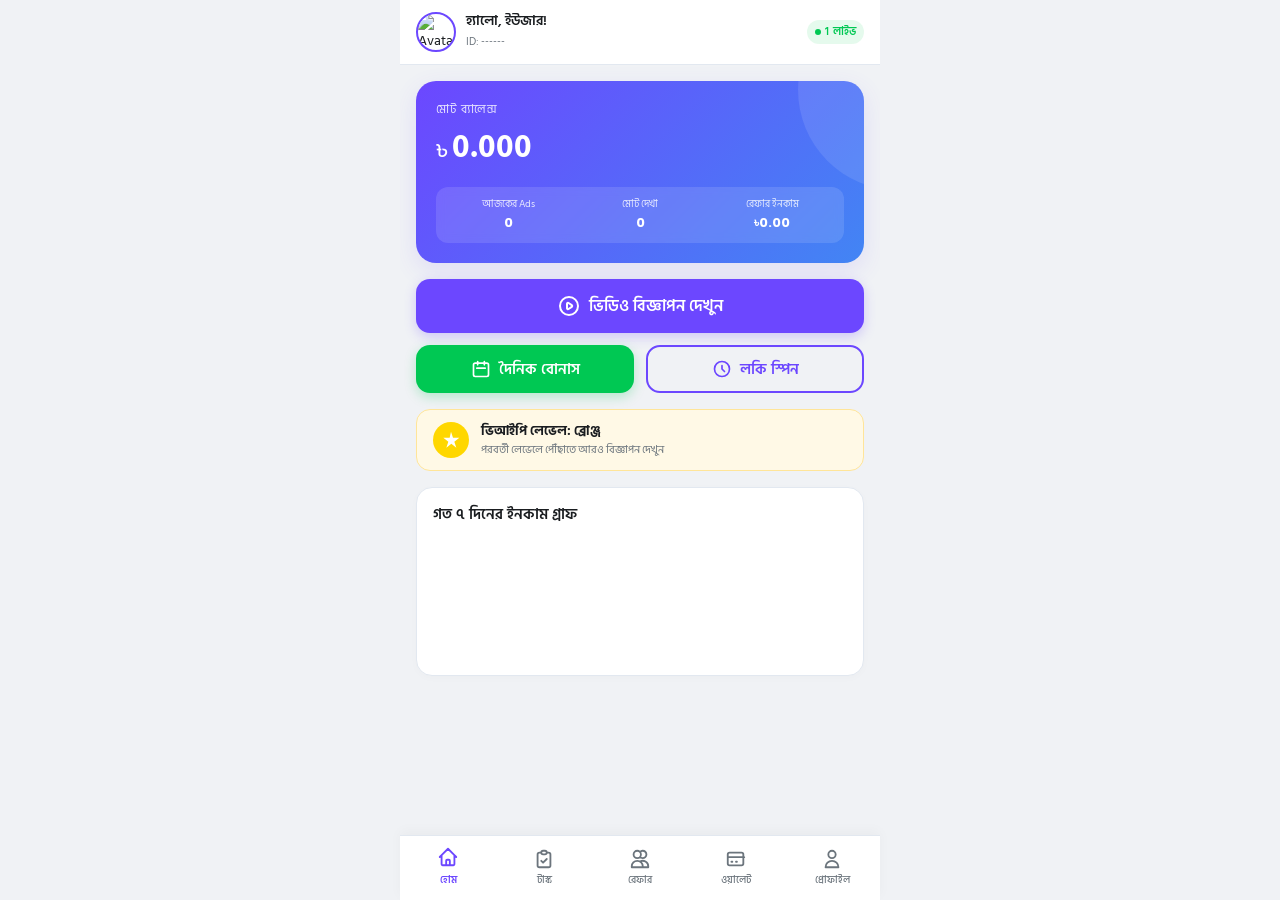
==== commit 24806268: "Update index.html" ====
--- a/index.html
+++ b/index.html
@@ -1,2414 +1,989 @@
 <!DOCTYPE html>
-<html lang="en">
+<html lang="bn">
 <head>
-    <meta charset="UTF-8" />
-    <meta name="viewport" content="width=device-width, initial-scale=1.0, maximum-scale=1.0, user-scalable=no" />
-    <title>NX Earn</title>
-    
-    <!-- Font Awesome 6 (Pro Style) -->
-    <link rel="stylesheet" href="https://cdnjs.cloudflare.com/ajax/libs/font-awesome/6.4.0/css/all.min.css" />
-    
+    <meta charset="UTF-8">
+    <meta name="viewport" content="width=device-width, initial-scale=1.0, maximum-scale=1.0, user-scalable=no">
+    <title>Ads Earn BD</title>
+    <!-- Fonts -->
+    <link rel="preconnect" href="https://fonts.googleapis.com">
+    <link rel="preconnect" href="https://fonts.gstatic.com" crossorigin>
+    <link href="https://fonts.googleapis.com/css2?family=Hind+Siliguri:wght@400;500;600;700&family=Poppins:wght@400;500;600;700&display=swap" rel="stylesheet">
     <!-- Telegram WebApp SDK -->
     <script src="https://telegram.org/js/telegram-web-app.js"></script>
-    
-    <!-- GigaPub SDK -->
-    <script src="https://ad.gigapub.tech/script?id=1476"></script>
-    
-    <!-- RichAds SDK (Company Revenue) -->
-    <script src="https://richinfo.co/richpartners/telegram/js/tg-ob.js"></script>
-    <script>
-        // RichAds Initialize - App 1
-        window.TelegramAdsController = new TelegramAdsController();
-        window.TelegramAdsController.initialize({
-            pubId: "985872",
-            appId: "3639",
-        });
-        
-        // RichAds Initialize - App 2
-        window.TelegramAdsController2 = new TelegramAdsController();
-        window.TelegramAdsController2.initialize({
-            pubId: "985872",
-            appId: "3640",
-        });
-    </script>
+    <!-- Firebase SDK (Compat v9) -->
+    <script src="https://www.gstatic.com/firebasejs/9.23.0/firebase-app-compat.js"></script>
+    <script src="https://www.gstatic.com/firebasejs/9.23.0/firebase-auth-compat.js"></script>
+    <script src="https://www.gstatic.com/firebasejs/9.23.0/firebase-database-compat.js"></script>
 
     <style>
-        /* ============================================================
-           ROOT VARIABLES - Light Theme with Blue & Green
-           ============================================================ */
         :root {
-            --primary: #2563EB;
-            --primary-light: #60A5FA;
-            --primary-dark: #1D4ED8;
-            --secondary: #059669;
-            --secondary-light: #34D399;
-            --accent: #F59E0B;
-            --success: #10B981;
-            --danger: #EF4444;
-            --info: #3B82F6;
-            
-            --bg-primary: #F8FAFC;
-            --bg-secondary: #F1F5F9;
-            --bg-card: rgba(255, 255, 255, 0.8);
-            --bg-glass: rgba(255, 255, 255, 0.6);
-            
-            --text-primary: #0F172A;
-            --text-secondary: #475569;
-            --text-muted: #94A3B8;
-            
-            --border-glass: rgba(255, 255, 255, 0.3);
-            --border-card: rgba(0, 0, 0, 0.06);
-            
-            --shadow: 0 4px 24px rgba(0, 0, 0, 0.06);
-            --shadow-lg: 0 8px 32px rgba(0, 0, 0, 0.08);
-            --radius: 16px;
-            --radius-sm: 10px;
-            --radius-lg: 24px;
-            
-            --glass-bg: rgba(255, 255, 255, 0.7);
-            --glass-border: rgba(255, 255, 255, 0.3);
-            --glass-shadow: 0 8px 32px rgba(0, 0, 0, 0.06);
-            
-            --font: -apple-system, BlinkMacSystemFont, 'Segoe UI', Roboto, sans-serif;
-            --transition: all 0.3s cubic-bezier(0.4, 0, 0.2, 1);
-        }
-
-        /* Dark Mode */
-        .dark-mode {
-            --bg-primary: #0A0618;
-            --bg-secondary: #120B24;
-            --bg-card: rgba(255, 255, 255, 0.05);
-            --bg-glass: rgba(255, 255, 255, 0.06);
-            --text-primary: #FFFFFF;
-            --text-secondary: rgba(255, 255, 255, 0.8);
-            --text-muted: rgba(255, 255, 255, 0.45);
-            --border-glass: rgba(255, 255, 255, 0.08);
-            --border-card: rgba(255, 255, 255, 0.06);
-            --shadow: 0 8px 32px rgba(0, 0, 0, 0.4);
-            --shadow-lg: 0 8px 32px rgba(0, 0, 0, 0.5);
-            --glass-bg: rgba(255, 255, 255, 0.05);
-            --glass-border: rgba(255, 255, 255, 0.08);
-            --glass-shadow: 0 8px 32px rgba(0, 0, 0, 0.4);
-        }
-
-        /* ============================================================
-           RESET & BASE
-           ============================================================ */
-        * {
-            margin: 0;
-            padding: 0;
-            box-sizing: border-box;
-            -webkit-tap-highlight-color: transparent;
-        }
-
-        body {
-            font-family: var(--font);
-            background: var(--bg-primary);
-            color: var(--text-primary);
-            min-height: 100vh;
-            overflow-x: hidden;
-            transition: background 0.3s ease, color 0.3s ease;
-        }
-
-        ::-webkit-scrollbar {
-            width: 4px;
-        }
-        ::-webkit-scrollbar-track {
-            background: transparent;
-        }
-        ::-webkit-scrollbar-thumb {
-            background: var(--primary);
-            border-radius: 4px;
-        }
-
-        /* ============================================================
-           APP CONTAINER
-           ============================================================ */
-        .app-container {
-            max-width: 420px;
-            margin: 0 auto;
-            min-height: 100vh;
-            padding-bottom: 90px;
-            position: relative;
-        }
-
-        /* ============================================================
-           LOADING
-           ============================================================ */
-        .loader-container {
-            display: flex;
-            flex-direction: column;
-            align-items: center;
-            justify-content: center;
-            min-height: 100vh;
-            background: var(--bg-primary);
-            color: var(--text-primary);
-        }
-
-        .loader {
-            width: 50px;
-            height: 50px;
-            border: 3px solid rgba(37, 99, 235, 0.1);
-            border-top-color: var(--primary);
-            border-radius: 50%;
-            animation: spin 0.8s linear infinite;
-        }
-
-        .loader-text {
-            margin-top: 16px;
-            font-size: 14px;
-            color: var(--text-muted);
-        }
-
-        @keyframes spin {
-            to { transform: rotate(360deg); }
-        }
-
-        /* ============================================================
-           GLASS CLASSES
-           ============================================================ */
-        .glass {
-            background: var(--glass-bg);
-            backdrop-filter: blur(12px);
-            -webkit-backdrop-filter: blur(12px);
-            border: 1px solid var(--glass-border);
-            box-shadow: var(--glass-shadow);
-        }
-
-        .glass-card {
-            background: var(--bg-card);
-            backdrop-filter: blur(10px);
-            -webkit-backdrop-filter: blur(10px);
-            border: 1px solid var(--border-card);
-            border-radius: var(--radius);
-            padding: 16px;
-            box-shadow: var(--shadow);
-            transition: all 0.2s ease;
-        }
-
-        .glass-card:hover {
-            transform: translateY(-2px);
-            box-shadow: var(--shadow-lg);
-        }
-
-        .gradient-text {
-            background: linear-gradient(135deg, var(--primary), var(--secondary));
-            -webkit-background-clip: text;
-            -webkit-text-fill-color: transparent;
-            background-clip: text;
-        }
-
-        /* ============================================================
-           UTILITY
-           ============================================================ */
-        .text-center { text-align: center; }
-        .text-muted { color: var(--text-muted); }
-        .text-secondary { color: var(--text-secondary); }
-        .flex { display: flex; }
-        .flex-center { display: flex; align-items: center; justify-content: center; }
-        .flex-between { display: flex; align-items: center; justify-content: space-between; }
-        .flex-col { flex-direction: column; }
-        .gap-8 { gap: 8px; }
-        .gap-12 { gap: 12px; }
-        .gap-16 { gap: 16px; }
-        .mt-8 { margin-top: 8px; }
-        .mt-12 { margin-top: 12px; }
-        .mt-16 { margin-top: 16px; }
-        .mb-8 { margin-bottom: 8px; }
-        .mb-12 { margin-bottom: 12px; }
-        .mb-16 { margin-bottom: 16px; }
-        .w-full { width: 100%; }
-        .animate-fade-up { animation: fadeUp 0.4s ease-out; }
-        .animate-fade-scale { animation: fadeScale 0.3s ease-out; }
-
-        @keyframes fadeUp {
-            from { opacity: 0; transform: translateY(20px); }
-            to { opacity: 1; transform: translateY(0); }
-        }
-
-        @keyframes fadeScale {
-            from { opacity: 0; transform: scale(0.95); }
-            to { opacity: 1; transform: scale(1); }
-        }
-
-        /* ============================================================
-           HEADER
-           ============================================================ */
-        .header {
-            padding: 12px 16px 10px;
-            position: sticky;
-            top: 0;
-            z-index: 50;
-            background: var(--glass-bg);
-            backdrop-filter: blur(20px);
-            -webkit-backdrop-filter: blur(20px);
-            border-bottom: 1px solid var(--border-glass);
-        }
-
-        .header-top {
-            display: flex;
-            align-items: center;
-            justify-content: space-between;
-            margin-bottom: 8px;
-        }
-
-        .header-brand {
-            display: flex;
-            align-items: center;
-            gap: 8px;
-        }
-
-        .brand-icon {
-            font-size: 20px;
-        }
-
-        .brand-name {
-            font-size: 18px;
-            font-weight: 700;
-        }
-
-        .header-balance {
-            background: var(--bg-glass);
-            padding: 4px 14px;
-            border-radius: 20px;
-            border: 1px solid var(--border-glass);
-            display: flex;
-            align-items: center;
-            gap: 6px;
-            font-size: 14px;
-            font-weight: 600;
-        }
-
-        .balance-icon {
-            color: var(--accent);
-            font-size: 14px;
-        }
-
-        .header-user {
-            display: flex;
-            align-items: center;
-            gap: 10px;
-        }
-
-        .avatar {
-            width: 36px;
-            height: 36px;
-            border-radius: 50%;
-            background: linear-gradient(135deg, var(--primary), var(--secondary));
-            display: flex;
-            align-items: center;
-            justify-content: center;
-            font-size: 14px;
-            color: white;
-            overflow: hidden;
-            flex-shrink: 0;
-            border: 2px solid var(--border-glass);
-        }
-
-        .avatar img {
-            width: 100%;
-            height: 100%;
-            object-fit: cover;
-        }
-
-        .user-info {
-            display: flex;
-            flex-direction: column;
-        }
-
-        .user-name {
-            font-size: 14px;
-            font-weight: 600;
-        }
-
-        .user-id {
-            font-size: 10px;
-            color: var(--text-muted);
-        }
-
-        /* ============================================================
-           BOTTOM NAV
-           ============================================================ */
-        .bottom-nav {
-            position: fixed;
-            bottom: 12px;
-            left: 50%;
-            transform: translateX(-50%);
-            width: calc(100% - 24px);
-            max-width: 400px;
-            padding: 6px 4px;
-            border-radius: var(--radius-lg);
-            display: flex;
-            justify-content: space-around;
-            z-index: 100;
-            background: var(--glass-bg);
-            backdrop-filter: blur(24px);
-            -webkit-backdrop-filter: blur(24px);
-            border: 1px solid var(--glass-border);
-            box-shadow: var(--shadow-lg);
-        }
-
-        .nav-item {
-            display: flex;
-            flex-direction: column;
-            align-items: center;
-            padding: 4px 12px;
-            border-radius: 14px;
-            cursor: pointer;
-            transition: all 0.3s ease;
-            background: transparent;
-            border: none;
-            color: var(--text-muted);
-            font-family: var(--font);
-            position: relative;
-            min-width: 48px;
-        }
-
-        .nav-item i {
-            font-size: 20px;
-            transition: all 0.3s ease;
-        }
-
-        .nav-item span {
-            font-size: 10px;
-            margin-top: 2px;
-            font-weight: 500;
-            transition: all 0.3s ease;
-        }
-
-        .nav-item.active {
-            color: var(--text-primary);
-        }
-
-        .nav-item.active i {
-            color: var(--primary);
-        }
-
-        .nav-item.active span {
-            color: var(--primary);
-        }
-
-        .nav-indicator {
-            position: absolute;
-            top: -6px;
-            left: 50%;
-            transform: translateX(-50%);
-            width: 20px;
-            height: 3px;
-            background: linear-gradient(135deg, var(--primary), var(--secondary));
-            border-radius: 2px;
-        }
-
-        .nav-item .badge {
-            position: absolute;
-            top: -2px;
-            right: 2px;
-            background: var(--danger);
-            color: white;
-            font-size: 8px;
-            font-weight: 700;
-            width: 18px;
-            height: 18px;
-            border-radius: 50%;
-            display: flex;
-            align-items: center;
-            justify-content: center;
-        }
-
-        /* ============================================================
-           PAGES
-           ============================================================ */
-        .page {
-            display: none;
-            padding: 16px 16px 0;
-            animation: fadeScale 0.3s ease;
-        }
-
-        .page.active {
-            display: block;
-        }
-
-        .page-title {
-            font-size: 22px;
-            font-weight: 700;
-            margin-bottom: 4px;
-        }
-
-        .page-subtitle {
-            font-size: 13px;
-            color: var(--text-secondary);
-            margin-bottom: 16px;
-        }
-
-        /* ============================================================
-           HOME PAGE
-           ============================================================ */
-        .balance-big {
-            text-align: center;
-            padding: 8px 0 4px;
-        }
-
-        .balance-big .amount {
-            font-size: 38px;
-            font-weight: 800;
-            background: linear-gradient(135deg, var(--primary), var(--secondary));
-            -webkit-background-clip: text;
-            -webkit-text-fill-color: transparent;
-        }
-
-        .balance-big .currency {
-            font-size: 28px;
-            color: var(--accent);
-            -webkit-text-fill-color: var(--accent);
-            margin-right: 2px;
-        }
-
-        .balance-big .label {
-            font-size: 12px;
-            color: var(--text-muted);
-            margin-top: 2px;
-        }
-
-        .stats-grid {
-            display: grid;
-            grid-template-columns: repeat(4, 1fr);
-            gap: 8px;
-            margin-bottom: 12px;
-        }
-
-        .stat-item {
-            background: var(--bg-glass);
-            border-radius: var(--radius-sm);
-            padding: 10px 4px;
-            text-align: center;
-            border: 1px solid var(--border-glass);
-        }
-
-        .stat-item .stat-value {
-            font-size: 16px;
-            font-weight: 700;
-        }
-
-        .stat-item .stat-value.blue { color: var(--primary); }
-        .stat-item .stat-value.green { color: var(--secondary); }
-        .stat-item .stat-value.gold { color: var(--accent); }
-        .stat-item .stat-value.pink { color: #EC4899; }
-
-        .stat-item .stat-label {
-            font-size: 9px;
-            color: var(--text-muted);
-            font-weight: 500;
-            text-transform: uppercase;
-            letter-spacing: 0.3px;
-        }
-
-        /* Quick Actions */
-        .quick-grid {
-            display: grid;
-            grid-template-columns: repeat(4, 1fr);
-            gap: 8px;
-        }
-
-        .quick-btn {
-            background: var(--bg-glass);
-            border: 1px solid var(--border-glass);
-            border-radius: var(--radius-sm);
-            padding: 12px 4px;
-            text-align: center;
-            cursor: pointer;
-            transition: all 0.2s ease;
-            color: var(--text-primary);
-            text-decoration: none;
-        }
-
-        .quick-btn:hover {
-            transform: translateY(-2px);
-            background: rgba(37, 99, 235, 0.05);
-            border-color: var(--primary);
-        }
-
-        .quick-btn i {
-            font-size: 22px;
-            display: block;
-            margin-bottom: 4px;
-        }
-
-        .quick-btn .label {
-            font-size: 10px;
-            font-weight: 500;
-            color: var(--text-secondary);
-        }
-
-        .quick-btn.blue i { color: var(--primary); }
-        .quick-btn.green i { color: var(--secondary); }
-        .quick-btn.gold i { color: var(--accent); }
-        .quick-btn.pink i { color: #EC4899; }
-
-        /* Activity */
-        .activity-item {
-            display: flex;
-            align-items: center;
-            justify-content: space-between;
-            padding: 8px 0;
-            border-bottom: 1px solid var(--border-card);
-            gap: 8px;
-        }
-
-        .activity-item:last-child {
-            border-bottom: none;
-        }
-
-        .activity-item .left {
-            display: flex;
-            align-items: center;
-            gap: 10px;
-            flex: 1;
-            min-width: 0;
-        }
-
-        .activity-item .icon {
-            width: 32px;
-            height: 32px;
-            border-radius: 50%;
-            background: var(--bg-glass);
-            display: flex;
-            align-items: center;
-            justify-content: center;
-            font-size: 12px;
-            color: var(--primary);
-            flex-shrink: 0;
-        }
-
-        .activity-item .info {
-            flex: 1;
-            min-width: 0;
-        }
-
-        .activity-item .info .title {
-            font-size: 13px;
-            font-weight: 500;
-        }
-
-        .activity-item .info .time {
-            font-size: 10px;
-            color: var(--text-muted);
-        }
-
-        .activity-item .amount {
-            font-weight: 600;
-            font-size: 13px;
-            flex-shrink: 0;
-        }
-
-        .activity-item .amount.green { color: var(--success); }
-        .activity-item .amount.red { color: var(--danger); }
-        .activity-item .amount.gold { color: var(--accent); }
-
-        /* ============================================================
-           TASKS PAGE
-           ============================================================ */
-        .task-card {
-            display: flex;
-            align-items: center;
-            gap: 12px;
-            padding: 12px;
-            background: var(--bg-glass);
-            border-radius: var(--radius-sm);
-            border: 1px solid var(--border-glass);
-            margin-bottom: 8px;
-        }
-
-        .task-card:last-child {
-            margin-bottom: 0;
-        }
-
-        .task-icon {
-            width: 40px;
-            height: 40px;
-            border-radius: 50%;
-            display: flex;
-            align-items: center;
-            justify-content: center;
-            font-size: 16px;
-            color: white;
-            flex-shrink: 0;
-        }
-
-        .task-info {
-            flex: 1;
-            min-width: 0;
-        }
-
-        .task-info .name {
-            font-size: 13px;
-            font-weight: 600;
-        }
-
-        .task-info .details {
-            font-size: 11px;
-            color: var(--text-muted);
-            display: flex;
-            gap: 10px;
-            flex-wrap: wrap;
-        }
-
-        .task-info .details span {
-            display: flex;
-            align-items: center;
-            gap: 3px;
-        }
-
-        .task-btn {
-            padding: 6px 16px;
-            border-radius: 20px;
-            border: none;
-            font-weight: 600;
-            font-size: 12px;
-            cursor: pointer;
-            transition: all 0.2s ease;
-            color: white;
-            background: linear-gradient(135deg, var(--primary), var(--secondary));
-            flex-shrink: 0;
-            white-space: nowrap;
-        }
-
-        .task-btn:hover {
-            transform: scale(1.05);
-        }
-
-        .task-btn:disabled {
-            opacity: 0.5;
-            cursor: not-allowed;
-            transform: none;
-        }
-
-        .task-btn.completed {
-            background: var(--success);
-        }
-
-        /* Ad Network Grid */
-        .ad-grid {
-            display: grid;
-            grid-template-columns: repeat(3, 1fr);
-            gap: 8px;
-            margin-top: 8px;
-        }
-
-        .ad-btn {
-            padding: 10px 4px;
-            border: 1px solid var(--border-glass);
-            border-radius: var(--radius-sm);
-            background: var(--bg-glass);
-            color: var(--text-primary);
-            cursor: pointer;
-            text-align: center;
-            transition: all 0.2s ease;
-            font-size: 11px;
-            font-family: var(--font);
-        }
-
-        .ad-btn:hover {
-            transform: translateY(-2px);
-            background: rgba(37, 99, 235, 0.05);
-        }
-
-        .ad-btn i {
-            font-size: 22px;
-            display: block;
-            margin-bottom: 4px;
-        }
-
-        .ad-btn .limit {
-            font-size: 9px;
-            color: var(--text-muted);
-            display: block;
-            margin-top: 2px;
-        }
-
-        .ad-btn:disabled {
-            opacity: 0.5;
-            cursor: not-allowed;
-            transform: none;
-        }
-
-        .ad-btn.giga { border-color: #FF6B35; }
-        .ad-btn.giga i { color: #FF6B35; }
-        .ad-btn.monetag { border-color: #2D9CDB; }
-        .ad-btn.monetag i { color: #2D9CDB; }
-        .ad-btn.adexora { border-color: #27AE60; }
-        .ad-btn.adexora i { color: #27AE60; }
-
-        /* ============================================================
-           WALLET PAGE
-           ============================================================ */
-        .withdraw-option {
-            display: flex;
-            align-items: center;
-            gap: 12px;
-            padding: 12px 14px;
-            background: var(--bg-glass);
-            border-radius: var(--radius-sm);
-            margin-bottom: 6px;
-            cursor: pointer;
-            border: 1px solid var(--border-glass);
-            transition: all 0.2s ease;
-        }
-
-        .withdraw-option:hover {
-            background: rgba(37, 99, 235, 0.05);
-            border-color: var(--primary);
-        }
-
-        .withdraw-option i {
-            font-size: 20px;
-            flex-shrink: 0;
-        }
-
-        .withdraw-option .info {
-            flex: 1;
-            min-width: 0;
-        }
-
-        .withdraw-option .info strong {
-            font-size: 14px;
-        }
-
-        .withdraw-option .info span {
-            font-size: 11px;
-            color: var(--text-muted);
-        }
-
-        .withdraw-option .arrow {
-            color: var(--text-muted);
-            font-size: 12px;
-        }
-
-        /* ============================================================
-           MODAL
-           ============================================================ */
-        .modal-overlay {
-            position: fixed;
-            top: 0;
-            left: 0;
-            width: 100%;
-            height: 100%;
-            background: rgba(0, 0, 0, 0.6);
-            backdrop-filter: blur(8px);
-            z-index: 200;
-            display: none;
-            align-items: center;
-            justify-content: center;
-            padding: 20px;
-        }
-
-        .modal-overlay.active {
-            display: flex;
-        }
-
-        .modal {
-            background: var(--bg-primary);
-            border: 1px solid var(--border-glass);
-            border-radius: var(--radius-lg);
-            padding: 24px;
-            max-width: 380px;
-            width: 100%;
-            max-height: 90vh;
-            overflow-y: auto;
-            animation: fadeScale 0.3s ease;
-        }
-
-        .modal .modal-title {
-            font-size: 18px;
-            font-weight: 700;
-            margin-bottom: 14px;
-            text-align: center;
-        }
-
-        .modal .modal-close {
-            float: right;
-            background: none;
-            border: none;
-            color: var(--text-muted);
-            font-size: 20px;
-            cursor: pointer;
-        }
-
-        .modal .modal-close:hover {
-            color: var(--text-primary);
-        }
-
-        .modal input {
-            width: 100%;
-            padding: 10px 14px;
-            border-radius: var(--radius-sm);
-            border: 1px solid var(--border-glass);
-            background: var(--bg-glass);
-            color: var(--text-primary);
-            font-size: 15px;
-            margin-bottom: 10px;
-            font-family: var(--font);
-        }
-
-        .modal input:focus {
-            outline: none;
-            border-color: var(--primary);
-        }
-
-        .modal .modal-btn {
-            width: 100%;
-            padding: 12px;
-            border: none;
-            border-radius: var(--radius-sm);
-            font-weight: 700;
-            font-size: 15px;
-            cursor: pointer;
-            transition: all 0.2s ease;
-            color: white;
-            background: linear-gradient(135deg, var(--primary), var(--secondary));
-        }
-
-        .modal .modal-btn:hover {
-            transform: scale(1.02);
-        }
-
-        .modal .modal-btn:disabled {
-            opacity: 0.5;
-            cursor: not-allowed;
-            transform: none;
-        }
-
-        /* ============================================================
-           TOAST
-           ============================================================ */
-        .toast {
-            position: fixed;
-            top: 60px;
-            left: 50%;
-            transform: translateX(-50%);
-            background: var(--bg-card);
-            backdrop-filter: blur(12px);
-            border: 1px solid var(--border-glass);
-            color: var(--text-primary);
-            padding: 10px 20px;
-            border-radius: 12px;
-            z-index: 999;
-            font-size: 13px;
-            font-weight: 500;
-            max-width: 90%;
-            text-align: center;
-            animation: fadeUp 0.3s ease;
-            box-shadow: var(--shadow-lg);
-        }
-
-        /* ============================================================
-           SPIN WHEEL
-           ============================================================ */
-        .spin-container {
-            position: relative;
-            width: 100%;
-            max-width: 260px;
-            margin: 0 auto 16px;
-        }
-
-        .spin-wheel {
-            position: relative;
-            width: 100%;
-            aspect-ratio: 1;
-            border-radius: 50%;
-            background: conic-gradient(
-                from 0deg,
-                #2563EB 0% 12.5%,
-                #059669 12.5% 25%,
-                #F59E0B 25% 37.5%,
-                #EC4899 37.5% 50%,
-                #2563EB 50% 62.5%,
-                #059669 62.5% 75%,
-                #F59E0B 75% 87.5%,
-                #EC4899 87.5% 100%
-            );
-            border: 3px solid var(--border-glass);
-            box-shadow: var(--shadow-lg);
-            transition: transform 4s cubic-bezier(0.17, 0.67, 0.12, 0.99);
-        }
-
-        .spin-wheel .pointer {
-            position: absolute;
-            top: -10px;
-            left: 50%;
-            transform: translateX(-50%);
-            font-size: 24px;
-            color: var(--accent);
-            filter: drop-shadow(0 0 10px rgba(245, 158, 11, 0.5));
-        }
-
-        .spin-center {
-            position: absolute;
-            top: 50%;
-            left: 50%;
-            transform: translate(-50%, -50%);
-            width: 50px;
-            height: 50px;
-            border-radius: 50%;
-            background: var(--bg-primary);
-            border: 2px solid var(--border-glass);
-            display: flex;
-            align-items: center;
-            justify-content: center;
-            font-weight: 700;
-            font-size: 10px;
-            color: var(--text-secondary);
-            text-align: center;
-            line-height: 1.2;
-        }
-
-        /* ============================================================
-           RESPONSIVE
-           ============================================================ */
-        @media (max-width: 400px) {
-            .stats-grid {
-                grid-template-columns: repeat(2, 1fr);
-                gap: 6px;
-            }
-            .quick-grid {
-                grid-template-columns: repeat(2, 1fr);
-            }
-            .ad-grid {
-                grid-template-columns: repeat(2, 1fr);
-            }
-            .stat-item .stat-value {
-                font-size: 14px;
-            }
-            .balance-big .amount {
-                font-size: 30px;
-            }
-            .header-balance {
-                font-size: 12px;
-                padding: 3px 10px;
-            }
-        }
-
-        @media (max-width: 360px) {
-            .nav-item {
-                min-width: 36px;
-                padding: 4px 6px;
-            }
-            .nav-item i {
-                font-size: 16px;
-            }
-            .nav-item span {
-                font-size: 8px;
-            }
-        }
+            --primary: #6C47FF;
+            --primary-dark: #5835E0;
+            --secondary: #4285F4;
+            --accent: #00C853;
+            --accent-hover: #00B248;
+            --bg: #F0F2F5;
+            --card-bg: #FFFFFF;
+            --text-main: #1A1D20;
+            --text-sub: #6C757D;
+            --border: #E2E8F0;
+            --danger: #FF3B30;
+            --warning: #FF9500;
+            --gradient: linear-gradient(135deg, #6C47FF, #4285F4);
+            --shadow: 0 8px 24px rgba(108, 71, 255, 0.12);
+        }
+
+        * { box-sizing: border-box; margin: 0; padding: 0; font-family: 'Hind Siliguri', 'Poppins', sans-serif; -webkit-tap-highlight-color: transparent; }
+        body { background-color: var(--bg); color: var(--text-main); display: flex; justify-content: center; min-height: 100vh; font-size: 14px; line-height: 1.5; }
+        .app-container { width: 100%; max-width: 480px; background: var(--bg); position: relative; padding-bottom: 75px; min-height: 100vh; overflow-x: hidden; }
+
+        /* Toast Notifications */
+        #toast-container { position: fixed; top: 16px; left: 50%; transform: translateX(-50%); z-index: 9999; width: 90%; max-width: 400px; pointer-events: none; }
+        .toast { background: rgba(26, 29, 32, 0.9); color: #fff; padding: 12px 20px; border-radius: 12px; font-size: 13px; text-align: center; margin-bottom: 8px; backdrop-filter: blur(8px); animation: fadeInDown 0.3s ease forwards; box-shadow: 0 4px 12px rgba(0,0,0,0.15); }
+        .toast.success { background: rgba(0, 200, 83, 0.95); }
+        .toast.error { background: rgba(255, 59, 48, 0.95); }
+
+        /* Maintenance Screen */
+        #maintenance-screen { display: none; position: fixed; inset: 0; background: var(--card-bg); z-index: 10000; flex-direction: column; align-items: center; justify-content: center; padding: 24px; text-align: center; }
+        #maintenance-screen svg { width: 80px; height: 80px; color: var(--primary); margin-bottom: 16px; }
+
+        /* Top Bar */
+        .header { background: var(--card-bg); padding: 12px 16px; display: flex; align-items: center; justify-content: space-between; border-bottom: 1px solid var(--border); position: sticky; top: 0; z-index: 100; }
+        .user-info { display: flex; align-items: center; gap: 10px; }
+        .avatar { width: 40px; height: 40px; border-radius: 50%; object-fit: cover; border: 2px solid var(--primary); }
+        .user-details h4 { font-size: 14px; font-weight: 600; color: var(--text-main); line-height: 1.2; }
+        .user-details span { font-size: 11px; color: var(--text-sub); }
+        .online-badge { background: rgba(0,200,83,0.1); color: var(--accent); padding: 4px 8px; border-radius: 20px; font-size: 11px; font-weight: 600; display: flex; align-items: center; gap: 4px; }
+        .dot { width: 6px; height: 6px; background: var(--accent); border-radius: 50%; display: inline-block; }
+
+        /* Views Container & Slide Transition */
+        .view { display: none; padding: 16px; opacity: 0; transform: translateY(8px); transition: opacity 0.25s ease, transform 0.25s ease; }
+        .view.active { display: block; opacity: 1; transform: translateY(0); }
+
+        /* Balance Card */
+        .balance-card { background: var(--gradient); border-radius: 20px; padding: 20px; color: #fff; box-shadow: var(--shadow); position: relative; overflow: hidden; margin-bottom: 16px; }
+        .balance-card::before { content: ''; position: absolute; top: -50%; right: -30%; width: 200px; height: 200px; background: rgba(255,255,255,0.1); border-radius: 50%; pointer-events: none; }
+        .balance-title { font-size: 12px; text-transform: uppercase; letter-spacing: 0.5px; opacity: 0.85; }
+        .balance-amount { font-size: 32px; font-weight: 700; font-family: 'Poppins', sans-serif; margin: 4px 0 16px; display: flex; align-items: baseline; gap: 4px; }
+        .balance-amount .currency { font-size: 20px; font-weight: 500; }
+        .card-stats { display: grid; grid-template-columns: repeat(3, 1fr); gap: 8px; background: rgba(255, 255, 255, 0.12); padding: 10px; border-radius: 12px; backdrop-filter: blur(4px); text-align: center; }
+        .stat-item span { display: block; font-size: 10px; opacity: 0.85; }
+        .stat-item strong { font-size: 13px; font-family: 'Poppins', sans-serif; }
+
+        /* Buttons */
+        .btn { width: 100%; min-height: 48px; border-radius: 14px; border: none; font-size: 15px; font-weight: 600; cursor: pointer; display: flex; align-items: center; justify-content: center; gap: 8px; transition: all 0.2s ease; text-decoration: none; position: relative; overflow: hidden; }
+        .btn:active { transform: scale(0.98); }
+        .btn-primary { background: var(--primary); color: #fff; box-shadow: 0 4px 12px rgba(108, 71, 255, 0.25); }
+        .btn-success { background: var(--accent); color: #fff; box-shadow: 0 4px 12px rgba(0, 200, 83, 0.25); }
+        .btn-outline { background: transparent; border: 2px solid var(--primary); color: var(--primary); }
+        .btn-block { width: 100%; margin-bottom: 12px; }
+        .btn:disabled { opacity: 0.6; cursor: not-allowed; transform: none; }
+
+        /* Action Grid */
+        .grid-2 { display: grid; grid-template-columns: 1fr 1fr; gap: 12px; margin-bottom: 16px; }
+
+        /* Cards & Containers */
+        .card { background: var(--card-bg); border-radius: 16px; padding: 16px; border: 1px solid var(--border); margin-bottom: 16px; box-shadow: 0 2px 8px rgba(0,0,0,0.02); }
+        .card-title { font-size: 15px; font-weight: 600; color: var(--text-main); margin-bottom: 12px; display: flex; align-items: center; justify-content: space-between; }
+
+        /* VIP Badge */
+        .vip-card { display: flex; align-items: center; justify-content: space-between; background: #FFF9E6; border: 1px solid #FFE599; border-radius: 14px; padding: 12px 16px; margin-bottom: 16px; }
+        .vip-info { display: flex; align-items: center; gap: 12px; }
+        .vip-icon { width: 36px; height: 36px; background: #FFD700; border-radius: 50%; display: flex; align-items: center; justify-content: center; color: #fff; }
+
+        /* Income Chart */
+        .chart-container { display: flex; align-items: flex-end; justify-content: space-between; height: 120px; padding-top: 20px; gap: 8px; }
+        .chart-bar-wrapper { flex: 1; display: flex; flex-direction: column; align-items: center; height: 100%; justify-content: flex-end; gap: 6px; }
+        .chart-bar { width: 100%; max-width: 24px; background: var(--border); border-radius: 6px 6px 0 0; transition: height 0.5s ease, background 0.3s ease; }
+        .chart-bar.active { background: var(--gradient); }
+        .chart-label { font-size: 10px; color: var(--text-sub); }
+
+        /* Task List */
+        .task-item { display: flex; align-items: center; justify-content: space-between; padding: 12px; background: var(--card-bg); border: 1px solid var(--border); border-radius: 12px; margin-bottom: 10px; }
+        .task-left { display: flex; align-items: center; gap: 12px; }
+        .task-icon { width: 40px; height: 40px; border-radius: 10px; background: rgba(108,71,255,0.08); display: flex; align-items: center; justify-content: center; color: var(--primary); }
+        .task-details h5 { font-size: 13px; font-weight: 600; margin-bottom: 2px; }
+        .task-details p { font-size: 11px; color: var(--text-sub); }
+        .progress-bar-bg { width: 100px; height: 6px; background: var(--border); border-radius: 3px; overflow: hidden; margin-top: 4px; }
+        .progress-bar-fill { height: 100%; background: var(--primary); width: 0%; transition: width 0.3s ease; }
+
+        /* Wallet Form */
+        .form-group { margin-bottom: 14px; }
+        .form-group label { display: block; font-size: 12px; font-weight: 600; color: var(--text-sub); margin-bottom: 6px; }
+        .form-control { width: 100%; height: 48px; border: 1px solid var(--border); border-radius: 12px; padding: 0 14px; font-size: 14px; background: #FAFAFA; transition: border-color 0.2s ease; outline: none; }
+        .form-control:focus { border-color: var(--primary); background: #FFF; }
+
+        .method-grid { display: grid; grid-template-columns: repeat(3, 1fr); gap: 8px; margin-bottom: 14px; }
+        .method-card { border: 1px solid var(--border); border-radius: 12px; padding: 10px; text-align: center; cursor: pointer; transition: all 0.2s ease; background: #FAFAFA; }
+        .method-card.active { border-color: var(--primary); background: rgba(108, 71, 255, 0.05); }
+        .method-card svg { width: 28px; height: 28px; margin-bottom: 4px; }
+        .method-card span { display: block; font-size: 11px; font-weight: 600; }
+
+        /* History List */
+        .history-item { display: flex; justify-content: space-between; align-items: center; padding: 10px 0; border-bottom: 1px solid var(--border); }
+        .history-item:last-child { border-bottom: none; }
+        .status-badge { padding: 4px 8px; border-radius: 6px; font-size: 10px; font-weight: 600; }
+        .status-pending { background: rgba(255, 149, 0, 0.1); color: var(--warning); }
+        .status-approved { background: rgba(0, 200, 83, 0.1); color: var(--accent); }
+        .status-rejected { background: rgba(255, 59, 48, 0.1); color: var(--danger); }
+
+        /* Bottom Nav */
+        .bottom-nav { position: fixed; bottom: 0; left: 50%; transform: translateX(-50%); width: 100%; max-width: 480px; height: 65px; background: var(--card-bg); border-top: 1px solid var(--border); display: flex; justify-content: space-around; align-items: center; z-index: 1000; box-shadow: 0 -4px 12px rgba(0,0,0,0.03); }
+        .nav-item { display: flex; flex-direction: column; align-items: center; justify-content: center; flex: 1; height: 100%; color: var(--text-sub); text-decoration: none; font-size: 10px; font-weight: 500; gap: 3px; cursor: pointer; transition: color 0.2s ease; }
+        .nav-item svg { width: 22px; height: 22px; transition: transform 0.2s ease; }
+        .nav-item.active { color: var(--primary); font-weight: 600; }
+        .nav-item.active svg { transform: translateY(-2px); }
+
+        /* Skeletons */
+        .skeleton { background: linear-gradient(90deg, #E2E8F0 25%, #EDF2F7 50%, #E2E8F0 75%); background-size: 200% 100%; animation: loading 1.5s infinite; border-radius: 8px; }
+        @keyframes loading { 0% { background-position: 200% 0; } 100% { background-position: -200% 0; } }
+        @keyframes fadeInDown { from { opacity: 0; transform: translate(-50%, -10px); } to { opacity: 1; transform: translate(-50%, 0); } }
+
+        /* Spin Wheel Modal */
+        .modal { display: none; position: fixed; inset: 0; background: rgba(0,0,0,0.5); z-index: 2000; align-items: center; justify-content: center; padding: 16px; backdrop-filter: blur(4px); }
+        .modal.active { display: flex; }
+        .modal-content { background: var(--card-bg); border-radius: 20px; padding: 20px; width: 100%; max-width: 360px; text-align: center; position: relative; animation: popIn 0.3s ease; }
+        @keyframes popIn { from { transform: scale(0.9); opacity: 0; } to { transform: scale(1); opacity: 1; } }
+        .wheel-box { width: 200px; height: 200px; border-radius: 50%; border: 8px solid var(--primary); margin: 20px auto; position: relative; transition: transform 3s cubic-bezier(0.15, 0.85, 0.35, 1.2); display: flex; align-items: center; justify-content: center; background: conic-gradient(#6C47FF 0deg 90deg, #4285F4 90deg 180deg, #00C853 180deg 270deg, #FF9500 270deg 360deg); font-weight: bold; color: #fff; }
     </style>
 </head>
 <body>
 
-<!-- ============================================================
-     LOADING SCREEN
-     ============================================================ -->
-<div id="loader" class="loader-container">
-    <div class="loader"></div>
-    <div class="loader-text">Loading NX Earn...</div>
+<div id="toast-container"></div>
+
+<!-- Maintenance Overlay -->
+<div id="maintenance-screen">
+    <svg fill="none" stroke="currentColor" viewBox="0 0 24 24"><path stroke-linecap="round" stroke-linejoin="round" stroke-width="2" d="M12 6V4m0 2a2 2 0 100 4m0-4a2 2 0 110 4m-6 8a2 2 0 100-4m0 4a2 2 0 110-4m0 4v2m0-6V4m6 6v10m6-2a2 2 0 100-4m0 4a2 2 0 110-4m0 4v2m0-6V4"></path></svg>
+    <h2>রক্ষণাবেক্ষণ চলছে</h2>
+    <p style="color: var(--text-sub); margin-top: 8px;">অ্যাপটি সাময়িকভাবে বন্ধ আছে। কিছুক্ষণের মধ্যে পুনরায় চেষ্টা করুন।</p>
 </div>
 
-<!-- ============================================================
-     APP
-     ============================================================ -->
-<div id="app" class="app-container" style="display:none;">
-
-    <!-- ===== HEADER ===== -->
+<div class="app-container">
+    <!-- Header -->
     <header class="header">
-        <div class="header-top">
-            <div class="header-brand">
-                <span class="brand-icon">⚡</span>
-                <span class="brand-name gradient-text">NX Earn</span>
-            </div>
-            <div class="header-balance">
-                <i class="fas fa-wallet balance-icon"></i>
-                <span id="headerBalance">Ⓝ0.00</span>
-            </div>
-        </div>
-        <div class="header-user">
-            <div class="avatar" id="headerAvatar">
-                <span id="avatarText">U</span>
-                <img id="avatarImg" style="display:none;" alt="avatar" />
-            </div>
-            <div class="user-info">
-                <span class="user-name" id="userName">User</span>
-                <span class="user-id" id="userId">ID: Loading...</span>
-            </div>
+        <div class="user-info">
+            <img id="user-avatar" src="https://via.placeholder.com/40" alt="Avatar" class="avatar">
+            <div class="user-details">
+                <h4 id="user-name">হ্যালো, ইউজার!</h4>
+                <span id="user-id">ID: ------</span>
+            </div>
+        </div>
+        <div class="online-badge">
+            <span class="dot"></span> <span id="online-count">1</span> লাইভ
         </div>
     </header>
 
-    <!-- ===== CONTENT ===== -->
-    <div class="content">
-
-        <!-- ===== HOME PAGE ===== -->
-        <div class="page active" id="page-home">
-            <!-- Balance -->
-            <div class="glass-card">
-                <div class="balance-big">
-                    <div class="label">Total Balance</div>
-                    <div class="amount">
-                        <span class="currency">Ⓝ</span>
-                        <span id="homeBalance">0.00</span>
+    <!-- Tab 1: Home -->
+    <div id="view-home" class="view active">
+        <div class="balance-card">
+            <div class="balance-title">মোট ব্যালেন্স</div>
+            <div class="balance-amount"><span class="currency">৳</span><span id="home-balance">0.000</span></div>
+            <div class="card-stats">
+                <div class="stat-item">
+                    <span>আজকের Ads</span>
+                    <strong id="stat-today-ads">0</strong>
+                </div>
+                <div class="stat-item">
+                    <span>মোট দেখা</span>
+                    <strong id="stat-total-ads">0</strong>
+                </div>
+                <div class="stat-item">
+                    <span>রেফার ইনকাম</span>
+                    <strong id="stat-ref-earn">৳0.00</strong>
+                </div>
+            </div>
+        </div>
+
+        <button id="btn-watch-ad" class="btn btn-primary btn-block" style="height: 54px; font-size: 16px;">
+            <svg width="24" height="24" fill="none" stroke="currentColor" viewBox="0 0 24 24"><path stroke-linecap="round" stroke-linejoin="round" stroke-width="2" d="M14.752 11.168l-3.197-2.132A1 1 0 0010 9.87v4.263a1 1 0 001.555.832l3.197-2.132a1 1 0 000-1.664z"></path><path stroke-linecap="round" stroke-linejoin="round" stroke-width="2" d="M21 12a9 9 0 11-18 0 9 9 0 0118 0z"></path></svg>
+            ভিডিও বিজ্ঞাপন দেখুন
+        </button>
+
+        <div id="timer-box" style="display:none; text-align:center; padding:10px; background:#FFF3CD; color:#856404; border-radius:12px; margin-bottom:16px; font-weight:600;">
+            আজকের সীমা শেষ! পরবর্তী বিজ্ঞাপনের সময়: <span id="reset-timer">00:00:00</span>
+        </div>
+
+        <div class="grid-2">
+            <button id="btn-daily-checkin" class="btn btn-success">
+                <svg width="20" height="20" fill="none" stroke="currentColor" viewBox="0 0 24 24"><path stroke-linecap="round" stroke-linejoin="round" stroke-width="2" d="M8 7V3m8 4V3m-9 8h10M5 21h14a2 2 0 002-2V7a2 2 0 00-2-2H5a2 2 0 00-2 2v12a2 2 0 002 2z"></path></svg>
+                দৈনিক বোনাস
+            </button>
+            <button id="btn-lucky-spin" class="btn btn-outline">
+                <svg width="20" height="20" fill="none" stroke="currentColor" viewBox="0 0 24 24"><path stroke-linecap="round" stroke-linejoin="round" stroke-width="2" d="M12 8v4l3 3m6-3a9 9 0 11-18 0 9 9 0 0118 0z"></path></svg>
+                লকি স্পিন
+            </button>
+        </div>
+
+        <div class="vip-card">
+            <div class="vip-info">
+                <div class="vip-icon">
+                    <svg width="20" height="20" fill="currentColor" viewBox="0 0 24 24"><path d="M12 2l2.4 7.2h7.6l-6 4.8 2.4 7.2-6-4.8-6 4.8 2.4-7.2-6-4.8h7.6z"/></svg>
+                </div>
+                <div>
+                    <h5 style="font-size:13px; font-weight:700;">ভিআইপি লেভেল: <span id="vip-level-name">ব্রোঞ্জ</span></h5>
+                    <p style="font-size:11px; color:var(--text-sub);" id="vip-level-desc">পরবর্তী লেভেলে পৌঁছাতে আরও বিজ্ঞাপন দেখুন</p>
+                </div>
+            </div>
+        </div>
+
+        <div class="card">
+            <div class="card-title">গত ৭ দিনের ইনকাম গ্রাফ</div>
+            <div class="chart-container" id="income-chart"></div>
+        </div>
+    </div>
+
+    <!-- Tab 2: Task -->
+    <div id="view-task" class="view">
+        <div class="card">
+            <div class="card-title">দৈনিক টাস্ক সমূহ</div>
+            
+            <div class="task-item">
+                <div class="task-left">
+                    <div class="task-icon"><svg width="20" height="20" fill="none" stroke="currentColor" viewBox="0 0 24 24"><path stroke-linecap="round" stroke-linejoin="round" stroke-width="2" d="M15 10l4.553-2.276A1 1 0 0121 8.618v6.764a1 1 0 01-1.447.894L15 14M5 18h8a2 2 0 002-2V8a2 2 0 00-2-2H5a2 2 0 00-2 2v8a2 2 0 002 2z"></path></svg></div>
+                    <div class="task-details">
+                        <h5>দৈনিক বিজ্ঞাপন</h5>
+                        <p id="task-ad-progress-text">0/10 সম্পন্ন</p>
+                        <div class="progress-bar-bg"><div id="task-ad-progress-bar" class="progress-bar-fill"></div></div>
                     </div>
                 </div>
             </div>
 
-            <!-- Stats -->
-            <div class="stats-grid" style="margin-top:12px;">
-                <div class="stat-item">
-                    <div class="stat-value green" id="todayEarn">+Ⓝ0.00</div>
-                    <div class="stat-label">Today</div>
-                </div>
-                <div class="stat-item">
-                    <div class="stat-value blue" id="todayAds">0</div>
-                    <div class="stat-label">Ads Today</div>
-                </div>
-                <div class="stat-item">
-                    <div class="stat-value gold" id="totalAds">0</div>
-                    <div class="stat-label">Total Ads</div>
-                </div>
-                <div class="stat-item">
-                    <div class="stat-value pink" id="referrals">0</div>
-                    <div class="stat-label">Referrals</div>
-                </div>
-            </div>
-
-            <!-- Quick Actions -->
-            <div class="glass-card">
-                <div style="font-size:13px; font-weight:600; margin-bottom:8px;">
-                    <i class="fas fa-bolt" style="color:var(--primary);"></i> Quick Actions
-                </div>
-                <div class="quick-grid">
-                    <div class="quick-btn blue" onclick="navigateTo('tasks')">
-                        <i class="fas fa-play"></i>
-                        <span class="label">Watch Ads</span>
+            <div class="task-item">
+                <div class="task-left">
+                    <div class="task-icon"><svg width="20" height="20" fill="none" stroke="currentColor" viewBox="0 0 24 24"><path stroke-linecap="round" stroke-linejoin="round" stroke-width="2" d="M9 12l2 2 4-4m6 2a9 9 0 11-18 0 9 9 0 0118 0z"></path></svg></div>
+                    <div class="task-details">
+                        <h5>দৈনিক চেক-ইন</h5>
+                        <p>প্রতিদিন লগইন করে রিওয়ার্ড নিন</p>
                     </div>
-                    <div class="quick-btn gold" onclick="openSpin()">
-                        <i class="fas fa-spinner"></i>
-                        <span class="label">Lucky Spin</span>
+                </div>
+                <button id="task-checkin-btn" class="btn btn-success" style="min-height:36px; padding:0 12px; font-size:12px;">দাবি করুন</button>
+            </div>
+
+            <div class="task-item">
+                <div class="task-left">
+                    <div class="task-icon"><svg width="20" height="20" fill="none" stroke="currentColor" viewBox="0 0 24 24"><path stroke-linecap="round" stroke-linejoin="round" stroke-width="2" d="M18 9v3m0 0v3m0-3h3m-3 0h-3m-2-5a4 4 0 11-8 0 4 4 0 018 0zM3 20a6 6 0 0112 0v1H3v-1z"></path></svg></div>
+                    <div class="task-details">
+                        <h5>বন্ধু আমন্ত্রণ</h5>
+                        <p>প্রতি সফল রেফারে বোনাস পান</p>
                     </div>
-                    <div class="quick-btn green" onclick="navigateTo('wallet')">
-                        <i class="fas fa-wallet"></i>
-                        <span class="label">Wallet</span>
-                    </div>
-                    <div class="quick-btn pink" onclick="navigateTo('refer')">
-                        <i class="fas fa-users"></i>
-                        <span class="label">Refer</span>
-                    </div>
-                </div>
-            </div>
-
-            <!-- Recent Activity -->
-            <div class="glass-card">
-                <div style="font-size:13px; font-weight:600; margin-bottom:8px; display:flex; justify-content:space-between;">
-                    <span><i class="fas fa-clock" style="color:var(--primary);"></i> Recent Activity</span>
-                    <span style="font-size:11px; color:var(--text-muted); cursor:pointer;" onclick="navigateTo('wallet')">View All</span>
-                </div>
-                <div id="recentActivity">
-                    <div class="activity-item">
-                        <div class="left">
-                            <div class="icon"><i class="fas fa-info"></i></div>
-                            <div class="info">
-                                <div class="title">No activity yet</div>
-                                <div class="time">Start earning now!</div>
-                            </div>
-                        </div>
-                    </div>
-                </div>
-            </div>
-
-            <!-- Banner Ads (4 per page) -->
-            <div style="margin-top:12px;">
-                <!-- Banner 1: 320x50 - Top -->
-                <div id="banner1" style="margin-bottom:8px;"></div>
-                <!-- Banner 2: 300x250 - Upper Middle -->
-                <div id="banner2" style="margin-bottom:8px;"></div>
-                <!-- Banner 3: 320x50 - Lower Middle -->
-                <div id="banner3" style="margin-bottom:8px;"></div>
-                <!-- Banner 4: 300x250 - Bottom -->
-                <div id="banner4"></div>
-            </div>
-        </div>
-
-        <!-- ===== TASKS PAGE ===== -->
-        <div class="page" id="page-tasks">
-            <h1 class="page-title">📋 Tasks</h1>
-            <p class="page-subtitle">Complete tasks and earn rewards</p>
-
-            <!-- Watch Ads -->
-            <div class="glass-card">
-                <div style="font-size:13px; font-weight:600; margin-bottom:8px;">
-                    <i class="fas fa-play" style="color:var(--primary);"></i> Watch Ads
-                </div>
-                <p style="font-size:12px; color:var(--text-secondary); margin-bottom:10px;">
-                    Each ad gives Ⓝ1 reward. 30 ads per network daily.
-                </p>
-                <div class="ad-grid">
-                    <button class="ad-btn giga" onclick="watchAd('gigapub')" id="gigaBtn">
-                        <i class="fas fa-bolt"></i>
-                        GigaPub
-                        <span class="limit"><span id="gigaRemaining">30</span>/30</span>
-                    </button>
-                    <button class="ad-btn monetag" onclick="watchAd('monetag')" id="monetagBtn">
-                        <i class="fas fa-fire"></i>
-                        Monetag
-                        <span class="limit"><span id="monetagRemaining">30</span>/30</span>
-                    </button>
-                    <button class="ad-btn adexora" onclick="watchAd('adexora')" id="adexoraBtn">
-                        <i class="fas fa-star"></i>
-                        Adexora
-                        <span class="limit"><span id="adexoraRemaining">30</span>/30</span>
-                    </button>
-                </div>
-            </div>
-
-            <!-- Lucky Spin -->
-            <div class="glass-card">
-                <div style="font-size:13px; font-weight:600; margin-bottom:8px;">
-                    <i class="fas fa-spinner" style="color:var(--accent);"></i> Lucky Spin
-                </div>
-                <div class="task-card">
-                    <div class="task-icon" style="background:linear-gradient(135deg, #F59E0B, #EC4899);">
-                        <i class="fas fa-gem"></i>
-                    </div>
-                    <div class="task-info">
-                        <div class="name">Lucky Spin</div>
-                        <div class="details">
-                            <span><i class="fas fa-coins"></i> Up to Ⓝ3</span>
-                            <span><i class="fas fa-layer-group"></i> <span id="spinRemaining">30</span>/30</span>
-                        </div>
-                    </div>
-                    <button class="task-btn" onclick="openSpin()" style="background:linear-gradient(135deg, #F59E0B, #EC4899);">
-                        Spin
-                    </button>
-                </div>
-            </div>
-
-            <!-- Short Tasks -->
-            <div class="glass-card">
-                <div style="font-size:13px; font-weight:600; margin-bottom:8px;">
-                    <i class="fas fa-tasks" style="color:var(--secondary);"></i> Short Tasks
-                </div>
-                <div id="shortTasks">
-                    <div class="task-card">
-                        <div class="task-icon" style="background:linear-gradient(135deg, var(--primary), var(--secondary));">
-                            <i class="fas fa-plus"></i>
-                        </div>
-                        <div class="task-info">
-                            <div class="name">No tasks available</div>
-                            <div class="details">Check back later</div>
-                        </div>
-                    </div>
-                </div>
-            </div>
-
-            <!-- Banner Ads -->
-            <div style="margin-top:12px;">
-                <div id="banner1-tasks" style="margin-bottom:8px;"></div>
-                <div id="banner2-tasks" style="margin-bottom:8px;"></div>
-                <div id="banner3-tasks" style="margin-bottom:8px;"></div>
-                <div id="banner4-tasks"></div>
-            </div>
-        </div>
-
-        <!-- ===== WALLET PAGE ===== -->
-        <div class="page" id="page-wallet">
-            <h1 class="page-title">💰 Wallet</h1>
-            <p class="page-subtitle">Manage your earnings</p>
-
-            <div class="stats-grid" style="grid-template-columns:repeat(2,1fr);">
-                <div class="stat-item">
-                    <div class="stat-value blue" id="walletBalance">Ⓝ0.00</div>
-                    <div class="stat-label">Balance</div>
-                </div>
-                <div class="stat-item">
-                    <div class="stat-value green" id="walletTotal">Ⓝ0.00</div>
-                    <div class="stat-label">Total Earned</div>
-                </div>
-            </div>
-
-            <!-- Withdraw -->
-            <div class="glass-card">
-                <div style="font-size:13px; font-weight:600; margin-bottom:8px;">
-                    <i class="fas fa-credit-card" style="color:var(--primary);"></i> Withdraw
-                </div>
-                <div class="withdraw-option" onclick="openWithdraw('bkash')">
-                    <i class="fas fa-mobile-alt" style="color:var(--primary);"></i>
-                    <div class="info">
-                        <strong>bKash</strong>
-                        <span>Min: Ⓝ20</span>
-                    </div>
-                    <i class="fas fa-chevron-right arrow"></i>
-                </div>
-                <div class="withdraw-option" onclick="openWithdraw('nagad')">
-                    <i class="fas fa-university" style="color:var(--secondary);"></i>
-                    <div class="info">
-                        <strong>Nagad</strong>
-                        <span>Min: Ⓝ20</span>
-                    </div>
-                    <i class="fas fa-chevron-right arrow"></i>
-                </div>
-                <div class="withdraw-option" onclick="openWithdraw('binance')">
-                    <i class="fab fa-bitcoin" style="color:var(--accent);"></i>
-                    <div class="info">
-                        <strong>Binance</strong>
-                        <span>No Fee</span>
-                    </div>
-                    <i class="fas fa-chevron-right arrow"></i>
-                </div>
-            </div>
-
-            <!-- History -->
-            <div class="glass-card">
-                <div style="font-size:13px; font-weight:600; margin-bottom:8px;">
-                    <i class="fas fa-history" style="color:var(--primary);"></i> Transaction History
-                </div>
-                <div id="transactionHistory">
-                    <div class="activity-item">
-                        <div class="left">
-                            <div class="icon"><i class="fas fa-clock"></i></div>
-                            <div class="info">
-                                <div class="title">No transactions</div>
-                                <div class="time">Start earning to see history</div>
-                            </div>
-                        </div>
-                    </div>
-                </div>
-            </div>
-
-            <!-- Banner Ads -->
-            <div style="margin-top:12px;">
-                <div id="banner1-wallet" style="margin-bottom:8px;"></div>
-                <div id="banner2-wallet" style="margin-bottom:8px;"></div>
-                <div id="banner3-wallet" style="margin-bottom:8px;"></div>
-                <div id="banner4-wallet"></div>
-            </div>
-        </div>
-
-        <!-- ===== REFER PAGE ===== -->
-        <div class="page" id="page-refer">
-            <h1 class="page-title">👥 Refer & Earn</h1>
-            <p class="page-subtitle">Invite friends and earn 10% of their earnings</p>
-
-            <div class="glass-card">
-                <div style="font-size:13px; font-weight:600; margin-bottom:8px;">
-                    <i class="fas fa-link" style="color:var(--primary);"></i> Your Referral Link
-                </div>
-                <div style="background:var(--bg-glass); border-radius:var(--radius-sm); padding:12px; text-align:center; border:1px solid var(--border-glass); word-break:break-all;">
-                    <div id="referralLink" style="font-size:12px; font-weight:600; color:var(--primary);">Loading...</div>
-                    <button class="task-btn" onclick="copyReferral()" style="margin-top:8px; background:var(--primary);">
-                        <i class="fas fa-copy"></i> Copy Link
-                    </button>
-                </div>
-            </div>
-
-            <div class="stats-grid">
-                <div class="stat-item">
-                    <div class="stat-value gold" id="refTotal">0</div>
-                    <div class="stat-label">Total</div>
-                </div>
-                <div class="stat-item">
-                    <div class="stat-value green" id="refToday">0</div>
-                    <div class="stat-label">Today</div>
-                </div>
-                <div class="stat-item">
-                    <div class="stat-value blue" id="refEarned">Ⓝ0</div>
-                    <div class="stat-label">Earned</div>
-                </div>
-                <div class="stat-item">
-                    <div class="stat-value pink" id="refPending">0</div>
-                    <div class="stat-label">Pending</div>
-                </div>
-            </div>
-
-            <div class="glass-card">
-                <div style="font-size:13px; font-weight:600; margin-bottom:8px;">
-                    <i class="fas fa-users" style="color:var(--primary);"></i> Your Referrals
-                </div>
-                <div id="referralList">
-                    <div class="activity-item">
-                        <div class="left">
-                            <div class="icon"><i class="fas fa-user"></i></div>
-                            <div class="info">
-                                <div class="title">No referrals yet</div>
-                                <div class="time">Start inviting friends!</div>
-                            </div>
-                        </div>
-                    </div>
-                </div>
-            </div>
-
-            <!-- Banner Ads -->
-            <div style="margin-top:12px;">
-                <div id="banner1-refer" style="margin-bottom:8px;"></div>
-                <div id="banner2-refer" style="margin-bottom:8px;"></div>
-                <div id="banner3-refer" style="margin-bottom:8px;"></div>
-                <div id="banner4-refer"></div>
-            </div>
-        </div>
-
-        <!-- ===== PROFILE PAGE ===== -->
-        <div class="page" id="page-profile">
-            <h1 class="page-title">👤 Profile</h1>
-            <p class="page-subtitle">Your account details</p>
-
-            <div class="glass-card">
-                <div style="display:flex; align-items:center; gap:14px;">
-                    <div class="avatar" style="width:56px; height:56px; font-size:24px;">
-                        <span id="profileAvatarText">U</span>
-                        <img id="profileAvatarImg" style="display:none; width:100%; height:100%; object-fit:cover; border-radius:50%;" />
-                    </div>
-                    <div>
-                        <div style="font-size:18px; font-weight:700;" id="profileName">User</div>
-                        <div style="font-size:13px; color:var(--text-secondary);" id="profileUsername">@username</div>
-                        <span style="display:inline-block; padding:2px 12px; border-radius:12px; font-size:10px; font-weight:600; background:linear-gradient(135deg, var(--primary), var(--secondary)); color:white; margin-top:2px;" id="profileBadge">⭐ New Member</span>
-                    </div>
-                </div>
-                <div style="display:grid; grid-template-columns:1fr 1fr; gap:4px 12px; font-size:12px; color:var(--text-secondary); margin-top:12px;">
-                    <div><span style="color:var(--text-muted);">User ID:</span> <span id="profileUserId">Loading...</span></div>
-                    <div><span style="color:var(--text-muted);">Joined:</span> <span id="profileJoined">Loading...</span></div>
-                    <div><span style="color:var(--text-muted);">Level:</span> <span id="profileLevel">Bronze</span></div>
-                    <div><span style="color:var(--text-muted);">Status:</span> <span id="profileStatus" style="color:var(--success);">● Active</span></div>
-                </div>
-            </div>
-
-            <!-- Settings -->
-            <div class="glass-card">
-                <div style="font-size:13px; font-weight:600; margin-bottom:8px;">
-                    <i class="fas fa-cog" style="color:var(--primary);"></i> Settings
-                </div>
-                <div style="display:flex; align-items:center; justify-content:space-between; padding:8px 0; border-bottom:1px solid var(--border-card);">
-                    <div style="display:flex; align-items:center; gap:10px;">
-                        <i class="fas fa-moon" style="color:var(--text-muted);"></i>
-                        <span style="font-size:13px; font-weight:500;">Dark Mode</span>
-                    </div>
-                    <div class="toggle" id="darkModeToggle" onclick="toggleDarkMode()">
-                        <div class="toggle-thumb"></div>
-                    </div>
-                </div>
-                <div style="display:flex; align-items:center; justify-content:space-between; padding:8px 0; border-bottom:1px solid var(--border-card);">
-                    <div style="display:flex; align-items:center; gap:10px;">
-                        <i class="fas fa-bell" style="color:var(--text-muted);"></i>
-                        <span style="font-size:13px; font-weight:500;">Notifications</span>
-                    </div>
-                    <div class="toggle active" id="notifToggle" onclick="toggleNotification()">
-                        <div class="toggle-thumb"></div>
-                    </div>
-                </div>
-                <div style="display:flex; align-items:center; justify-content:space-between; padding:8px 0;">
-                    <div style="display:flex; align-items:center; gap:10px;">
-                        <i class="fas fa-volume-up" style="color:var(--text-muted);"></i>
-                        <span style="font-size:13px; font-weight:500;">Sound</span>
-                    </div>
-                    <div class="toggle active" id="soundToggle" onclick="toggleSound()">
-                        <div class="toggle-thumb"></div>
-                    </div>
-                </div>
-            </div>
-
-            <div style="text-align:center; padding:8px; color:var(--text-muted); font-size:11px;">
-                Version 1.0.0 | NX Earn ⚡
-            </div>
-
-            <!-- Banner Ads -->
-            <div style="margin-top:12px;">
-                <div id="banner1-profile" style="margin-bottom:8px;"></div>
-                <div id="banner2-profile" style="margin-bottom:8px;"></div>
-                <div id="banner3-profile" style="margin-bottom:8px;"></div>
-                <div id="banner4-profile"></div>
-            </div>
-        </div>
-
+                </div>
+                <button onclick="switchTab('referral')" class="btn btn-outline" style="min-height:36px; padding:0 12px; font-size:12px;">শেয়ার</button>
+            </div>
+        </div>
     </div>
 
-    <!-- ===== BOTTOM NAV ===== -->
+    <!-- Tab 3: Referral -->
+    <div id="view-referral" class="view">
+        <div class="card" style="text-align: center; padding: 24px 16px;">
+            <svg width="60" height="60" fill="none" stroke="var(--primary)" viewBox="0 0 24 24" style="margin-bottom:12px;"><path stroke-linecap="round" stroke-linejoin="round" stroke-width="1.5" d="M12 4.354a4 4 0 110 5.292M15 21H3v-1a6 6 0 0112 0v1zm0 0h6v-1a6 6 0 00-9-5.197M13 7a4 4 0 11-8 0 4 4 0 018 0z"></path></svg>
+            <h3 style="font-size:18px; margin-bottom:6px;">বন্ধুদের আমন্ত্রণ জানান</h3>
+            <p style="font-size:12px; color:var(--text-sub); margin-bottom:16px;">আপনার লিংক ব্যবহার করে বন্ধু যোগ দিলে আপনি পাবেন তাৎক্ষণিক বোনাস!</p>
+            
+            <div class="form-group">
+                <input type="text" id="ref-link-input" class="form-control" readonly value="লোডিং...">
+            </div>
+
+            <div class="grid-2">
+                <button id="btn-copy-ref" class="btn btn-outline">
+                    <svg width="18" height="18" fill="none" stroke="currentColor" viewBox="0 0 24 24"><path stroke-linecap="round" stroke-linejoin="round" stroke-width="2" d="M8 16H6a2 2 0 01-2-2V6a2 2 0 012-2h8a2 2 0 012 2v2m-6 12h8a2 2 0 002-2v-8a2 2 0 00-2-2h-8a2 2 0 00-2 2v8a2 2 0 002 2z"></path></svg>
+                    কপি লিংক
+                </button>
+                <button id="btn-share-ref" class="btn btn-primary">
+                    <svg width="18" height="18" fill="none" stroke="currentColor" viewBox="0 0 24 24"><path stroke-linecap="round" stroke-linejoin="round" stroke-width="2" d="M8.684 13.342C8.886 12.938 9 12.482 9 12c0-.482-.114-.938-.316-1.342m0 2.684a3 3 0 110-2.684m0 2.684l6.632 3.316m-6.632-6l6.632-3.316m0 0a3 3 0 105.367-2.684 3 3 0 00-5.367 2.684zm0 9.316a3 3 0 105.368 2.684 3 3 0 00-5.368-2.684z"></path></svg>
+                    শেয়ার করুন
+                </button>
+            </div>
+        </div>
+
+        <div class="card">
+            <div class="card-title">আপনার রেফারেল পরিসংখ্যান</div>
+            <div style="display:flex; justify-content:space-between; padding:8px 0;">
+                <span style="color:var(--text-sub);">মোট রেফারেল:</span>
+                <strong id="ref-total-count" style="font-family:'Poppins';">0 জন</strong>
+            </div>
+            <div style="display:flex; justify-content:space-between; padding:8px 0; border-top:1px solid var(--border);">
+                <span style="color:var(--text-sub);">রেফার থেকে আয়:</span>
+                <strong id="ref-total-income" style="font-family:'Poppins'; color:var(--accent);">৳0.00</strong>
+            </div>
+        </div>
+    </div>
+
+    <!-- Tab 4: Wallet -->
+    <div id="view-wallet" class="view">
+        <div class="balance-card">
+            <div class="balance-title">উত্তোলনযোগ্য ব্যালেন্স</div>
+            <div class="balance-amount"><span class="currency">৳</span><span id="wallet-balance">0.000</span></div>
+            <span style="font-size:11px; opacity:0.8;">সর্বনিম্ন উত্তোলন: ৳<span id="min-withdraw-text">50</span></span>
+        </div>
+
+        <div class="card">
+            <div class="card-title">পেমেন্ট মেথড সিলেক্ট করুন</div>
+            <div class="method-grid">
+                <div class="method-card active" onclick="selectMethod('bKash', this)">
+                    <svg viewBox="0 0 24 24" fill="#E2136E"><path d="M12 2L2 12h4v8h12v-8h4L12 2z"/></svg>
+                    <span>bKash</span>
+                </div>
+                <div class="method-card" onclick="selectMethod('Nagad', this)">
+                    <svg viewBox="0 0 24 24" fill="#F7921E"><path d="M12 2C6.48 2 2 6.48 2 12s4.48 10 10 10 10-4.48 10-10S17.52 2 12 2z"/></svg>
+                    <span>Nagad</span>
+                </div>
+                <div class="method-card" onclick="selectMethod('Binance', this)">
+                    <svg viewBox="0 0 24 24" fill="#F3BA2F"><path d="M12 2l5 5-5 5-5-5 5-5zm0 10l5 5-5 5-5-5 5-5z"/></svg>
+                    <span>Binance</span>
+                </div>
+            </div>
+
+            <form id="withdraw-form" onsubmit="handleWithdraw(event)">
+                <div class="form-group">
+                    <label>একাউন্ট নম্বর / ওয়ালেট আইডি</label>
+                    <input type="text" id="withdraw-account" class="form-control" placeholder="017xxxxxxxx" required>
+                </div>
+                <div class="form-group">
+                    <label>পরিমাণ (টাকা)</label>
+                    <input type="number" step="0.01" id="withdraw-amount" class="form-control" placeholder="50" required>
+                </div>
+                <button type="submit" id="btn-withdraw-submit" class="btn btn-primary btn-block">উত্তোলনের আবেদন করুন</button>
+            </form>
+        </div>
+
+        <div class="card">
+            <div class="card-title">উত্তোলন ইতিহাস</div>
+            <div id="withdraw-history-list">
+                <p style="text-align:center; color:var(--text-sub); font-size:12px; padding:12px;">কোন তথ্য পাওয়া যায়নি</p>
+            </div>
+        </div>
+    </div>
+
+    <!-- Tab 5: Profile -->
+    <div id="view-profile" class="view">
+        <div class="card" style="text-align:center;">
+            <img id="profile-avatar" src="https://via.placeholder.com/80" style="width:70px; height:70px; border-radius:50%; margin-bottom:8px; border:3px solid var(--primary);">
+            <h3 id="profile-name">----</h3>
+            <p id="profile-username" style="font-size:12px; color:var(--text-sub);">@username</p>
+            <div style="margin-top:8px;"><span id="profile-vip-badge" class="status-badge status-approved">ব্রোঞ্জ মেম্বার</span></div>
+        </div>
+
+        <div class="card">
+            <div class="card-title">ইউজার স্ট্যাটিস্টিক্স</div>
+            <div style="display:flex; justify-content:space-between; padding:8px 0; border-bottom:1px solid var(--border);">
+                <span>যোগদানের তারিখ:</span>
+                <strong id="profile-join-date">--/--/----</strong>
+            </div>
+            <div style="display:flex; justify-content:space-between; padding:8px 0; border-bottom:1px solid var(--border);">
+                <span>মোট অর্জিত টাকা:</span>
+                <strong id="profile-total-earned" style="color:var(--accent);">৳0.000</strong>
+            </div>
+            <div style="display:flex; justify-content:space-between; padding:8px 0;">
+                <span>মোট বিজ্ঞাপন দেখা:</span>
+                <strong id="profile-total-ads">0 টি</strong>
+            </div>
+        </div>
+
+        <div class="card">
+            <div class="card-title">সাম্প্রতিক লেনদেন</div>
+            <div id="transaction-history-list">
+                <p style="text-align:center; color:var(--text-sub); font-size:12px; padding:12px;">কোন লেনদেন হয়নি</p>
+            </div>
+        </div>
+    </div>
+
+    <!-- Spin Wheel Modal -->
+    <div id="spin-modal" class="modal">
+        <div class="modal-content">
+            <h4>দৈনিক লকি স্পিন</h4>
+            <p style="font-size:12px; color:var(--text-sub);">স্পিন করে জিতে নিন আকর্ষণীয় রিওয়ার্ড!</p>
+            <div id="wheel" class="wheel-box">SPIN</div>
+            <button id="btn-spin-now" class="btn btn-primary btn-block">স্পিন করুন</button>
+            <button onclick="closeModal('spin-modal')" class="btn btn-outline btn-block" style="margin-top:6px;">বন্ধ করুন</button>
+        </div>
+    </div>
+
+    <!-- Bottom Navigation Bar -->
     <nav class="bottom-nav">
-        <button class="nav-item active" data-page="home" onclick="navigateTo('home')">
-            <i class="fas fa-house-chimney"></i>
-            <span>Home</span>
-        </button>
-        <button class="nav-item" data-page="tasks" onclick="navigateTo('tasks')">
-            <i class="fas fa-list-check"></i>
-            <span>Tasks</span>
-        </button>
-        <button class="nav-item" data-page="wallet" onclick="navigateTo('wallet')">
-            <i class="fas fa-wallet"></i>
-            <span>Wallet</span>
-        </button>
-        <button class="nav-item" data-page="refer" onclick="navigateTo('refer')">
-            <i class="fas fa-users"></i>
-            <span>Refer</span>
-            <span class="badge" id="referBadge">0</span>
-        </button>
-        <button class="nav-item" data-page="profile" onclick="navigateTo('profile')">
-            <i class="fas fa-user"></i>
-            <span>Profile</span>
-        </button>
+        <a class="nav-item active" onclick="switchTab('home')">
+            <svg fill="none" stroke="currentColor" viewBox="0 0 24 24"><path stroke-linecap="round" stroke-linejoin="round" stroke-width="2" d="M3 12l2-2m0 0l7-7 7 7M5 10v10a1 1 0 001 1h3m10-11l2 2m-2-2v10a1 1 0 01-1 1h-3m-6 0a1 1 0 001-1v-4a1 1 0 011-1h2a1 1 0 011 1v4a1 1 0 001 1m-6 0h6"></path></svg>
+            হোম
+        </a>
+        <a class="nav-item" onclick="switchTab('task')">
+            <svg fill="none" stroke="currentColor" viewBox="0 0 24 24"><path stroke-linecap="round" stroke-linejoin="round" stroke-width="2" d="M9 5H7a2 2 0 00-2 2v12a2 2 0 002 2h10a2 2 0 002-2V7a2 2 0 00-2-2h-2M9 5a2 2 0 002 2h2a2 2 0 002-2M9 5a2 2 0 012-2h2a2 2 0 012 2m-6 9l2 2 4-4"></path></svg>
+            টাস্ক
+        </a>
+        <a class="nav-item" onclick="switchTab('referral')">
+            <svg fill="none" stroke="currentColor" viewBox="0 0 24 24"><path stroke-linecap="round" stroke-linejoin="round" stroke-width="2" d="M12 4.354a4 4 0 110 5.292M15 21H3v-1a6 6 0 0112 0v1zm0 0h6v-1a6 6 0 00-9-5.197M13 7a4 4 0 11-8 0 4 4 0 018 0z"></path></svg>
+            রেফার
+        </a>
+        <a class="nav-item" onclick="switchTab('wallet')">
+            <svg fill="none" stroke="currentColor" viewBox="0 0 24 24"><path stroke-linecap="round" stroke-linejoin="round" stroke-width="2" d="M3 10h18M7 15h1m4 0h1m-7 4h12a2 2 0 002-2V7a2 2 0 00-2-2H5a2 2 0 00-2 2v10a2 2 0 002 2z"></path></svg>
+            ওয়ালেট
+        </a>
+        <a class="nav-item" onclick="switchTab('profile')">
+            <svg fill="none" stroke="currentColor" viewBox="0 0 24 24"><path stroke-linecap="round" stroke-linejoin="round" stroke-width="2" d="M16 7a4 4 0 11-8 0 4 4 0 018 0zM12 14a7 7 0 00-7 7h14a7 7 0 00-7-7z"></path></svg>
+            প্রোফাইল
+        </a>
     </nav>
 </div>
 
-<!-- ============================================================
-     MODALS
-     ============================================================ -->
-
-<!-- Spin Modal -->
-<div class="modal-overlay" id="spinModal">
-    <div class="modal">
-        <button class="modal-close" onclick="closeModal('spinModal')">&times;</button>
-        <div class="modal-title">🎡 Lucky Spin</div>
-        <div style="font-size:12px; color:var(--text-secondary); text-align:center; margin-bottom:12px;">
-            Watch a short ad to spin. Rewards: Ⓝ0.5 - Ⓝ3
-        </div>
-        <div class="spin-container">
-            <div class="spin-wheel" id="spinWheel">
-                <div class="pointer"><i class="fas fa-caret-down"></i></div>
-                <div class="spin-center">SPIN</div>
-            </div>
-        </div>
-        <button class="modal-btn" onclick="spinWheel()" id="spinBtn">🎰 Spin Now</button>
-        <div style="text-align:center; margin-top:10px; font-size:12px; color:var(--text-muted);">
-            <span id="spinRemainingModal">30</span> spins remaining today
-        </div>
-    </div>
-</div>
-
-<!-- Withdraw Modal -->
-<div class="modal-overlay" id="withdrawModal">
-    <div class="modal">
-        <button class="modal-close" onclick="closeModal('withdrawModal')">&times;</button>
-        <div class="modal-title" id="withdrawTitle">Withdraw</div>
-        <input type="number" id="withdrawAmount" placeholder="Enter amount (Ⓝ)" />
-        <input type="text" id="withdrawAccount" placeholder="Enter account number" />
-        <div style="font-size:11px; color:var(--text-muted); text-align:center; margin-bottom:10px;">
-            Fee: <span id="withdrawFee">Ⓝ0.05</span> | Min: <span id="withdrawMin">Ⓝ20</span>
-        </div>
-        <button class="modal-btn" onclick="submitWithdraw()" style="background:linear-gradient(135deg, var(--secondary), var(--success));">
-            Confirm Withdraw
-        </button>
-    </div>
-</div>
-
-<!-- ============================================================
-     SCRIPTS
-     ============================================================ -->
 <script>
-// ================================================================
-// CONFIG
-// ================================================================
-const CONFIG = {
-    botToken: '8002896346:AAG96XdUmW6auh_xvmljrj7hQGKymXsqJtg',
-    botUsername: 'NxEarnBot',
-    adminId: '8407948229',
-    currency: 'Ⓝ',
-    rewardUrl: window.location.origin + '/reward.html',
-    gigapubId: '1476',
-    monetagZone: '9388728',
-};
-
-// ================================================================
-// STATE
-// ================================================================
-let userData = {
-    id: null,
-    firstName: 'User',
-    username: 'user',
-    balance: 0,
-    totalEarn: 0,
-    todayEarn: 0,
-    todayAds: 0,
-    totalAds: 0,
-    level: 'Bronze',
-    referrals: [],
-    transactions: [],
-    gigaRemaining: 30,
-    monetagRemaining: 30,
-    adexoraRemaining: 30,
-    spinRemaining: 30,
-    settings: {
-        darkMode: false,
-        notifications: true,
-        sound: true
-    },
-    completedTasks: [],
-    isBanned: false
-};
-
-let isAdRunning = false;
-let currentWithdrawMethod = 'bkash';
-
-// ================================================================
-// INIT
-// ================================================================
-document.addEventListener('DOMContentLoaded', function() {
-    setTimeout(() => {
-        document.getElementById('loader').style.display = 'none';
-        document.getElementById('app').style.display = 'block';
-        initApp();
-    }, 1200);
-});
-
-function initApp() {
-    initTelegram();
-    loadUserData();
-    loadSettings();
-    initReferralLink();
-    renderAll();
-    loadBannerAds();
-}
-
-// ================================================================
-// TELEGRAM INIT
-// ================================================================
-function initTelegram() {
+    // --- FIREBASE CONFIGURATION ---
+    const firebaseConfig = {
+        apiKey: "YOUR_API_KEY",
+        authDomain: "YOUR_AUTH_DOMAIN",
+        databaseURL: "YOUR_DATABASE_URL",
+        projectId: "YOUR_PROJECT_ID",
+        storageBucket: "YOUR_STORAGE_BUCKET",
+        messagingSenderId: "YOUR_MESSAGING_SENDER_ID",
+        appId: "YOUR_APP_ID"
+    };
+
+    firebase.initializeApp(firebaseConfig);
+    const db = firebase.database();
+    const auth = firebase.auth();
+
+    // Global State
+    let tgUser = null;
+    let currentUserData = null;
+    let appSettings = null;
+    let selectedWithdrawMethod = 'bKash';
+    let adSdkLoaded = false;
+    let timerInterval = null;
+
+    // Expand Telegram App
     if (window.Telegram && window.Telegram.WebApp) {
-        const tg = window.Telegram.WebApp;
-        tg.expand();
-        const user = tg.initDataUnsafe?.user;
-        if (user) {
-            userData.id = user.id;
-            userData.firstName = user.first_name || 'User';
-            userData.username = user.username || 'user';
+        window.Telegram.WebApp.ready();
+        window.Telegram.WebApp.expand();
+    }
+
+    // Initialize App
+    document.addEventListener('DOMContentLoaded', async () => {
+        try {
+            await auth.signInAnonymously();
+            initTelegramUser();
+            listenSettings();
+        } catch (err) {
+            showToast('অউথেনটিকেশন ব্যর্থ হয়েছে!', 'error');
+            console.error(err);
+        }
+    });
+
+    // Helper: Toast Notification
+    function showToast(msg, type = 'info') {
+        const container = document.getElementById('toast-container');
+        const toast = document.createElement('div');
+        toast.className = `toast ${type}`;
+        toast.innerText = msg;
+        container.appendChild(toast);
+        setTimeout(() => toast.remove(), 3500);
+    }
+
+    // Helper: GMT+6 Date
+    function getBDDateStr() {
+        const d = new Date(new Date().toLocaleString("en-US", {timeZone: "Asia/Dhaka"}));
+        const year = d.getFullYear();
+        const month = String(d.getMonth() + 1).padStart(2, '0');
+        const day = String(d.getDate()).padStart(2, '0');
+        return `${year}-${month}-${day}`;
+    }
+
+    // Init Telegram User
+    function initTelegramUser() {
+        if (window.Telegram?.WebApp?.initDataUnsafe?.user) {
+            tgUser = window.Telegram.WebApp.initDataUnsafe.user;
+        } else {
+            // Fallback for browser testing
+            tgUser = { id: 99887766, first_name: 'টেস্ট', last_name: 'ইউজার', username: 'testuser', photo_url: '' };
+        }
+
+        document.getElementById('user-name').innerText = `হ্যালো, ${tgUser.first_name}!`;
+        document.getElementById('user-id').innerText = `ID: ${tgUser.id}`;
+        document.getElementById('profile-name').innerText = `${tgUser.first_name} ${tgUser.last_name || ''}`;
+        document.getElementById('profile-username').innerText = tgUser.username ? `@${tgUser.username}` : 'নাই';
+        if(tgUser.photo_url) {
+            document.getElementById('user-avatar').src = tgUser.photo_url;
+            document.getElementById('profile-avatar').src = tgUser.photo_url;
+        }
+    }
+
+    // Listen Settings
+    function listenSettings() {
+        db.ref('settings').on('value', (snapshot) => {
+            appSettings = snapshot.val();
+            if (!appSettings) return;
+
+            // Check Maintenance
+            if (appSettings.maintenance) {
+                document.getElementById('maintenance-screen').style.display = 'flex';
+                return;
+            } else {
+                document.getElementById('maintenance-screen').style.display = 'none';
+            }
+
+            document.getElementById('min-withdraw-text').innerText = appSettings.minWithdraw || 50;
+
+            // Load Monetag SDK dynamically once
+            if (!adSdkLoaded && appSettings.adSdkUrl && appSettings.adZoneId) {
+                loadAdSdk(appSettings.adSdkUrl, appSettings.adZoneId);
+            }
+
+            // Sync User Data
+            if (tgUser) syncUserData();
+        });
+    }
+
+    // Dynamic Ad SDK Inject
+    function loadAdSdk(sdkUrl, zoneId) {
+        if (document.getElementById('monetag-sdk')) return;
+        const script = document.createElement('script');
+        script.id = 'monetag-sdk';
+        script.src = sdkUrl;
+        script.dataset.zone = zoneId;
+        script.dataset.sdk = `show_${zoneId}`;
+        script.onload = () => { adSdkLoaded = true; };
+        document.head.appendChild(script);
+    }
+
+    // Sync & Reset User Data
+    function syncUserData() {
+        const userRef = db.ref(`users/${tgUser.id}`);
+        userRef.on('value', (snapshot) => {
+            const data = snapshot.val();
+            const today = getBDDateStr();
+
+            if (!data) {
+                // New User Setup
+                const startParam = window.Telegram?.WebApp?.initDataUnsafe?.start_param;
+                const newUser = {
+                    name: `${tgUser.first_name} ${tgUser.last_name || ''}`.trim(),
+                    username: tgUser.username || '',
+                    photo: tgUser.photo_url || '',
+                    balance: 0.000,
+                    totalEarned: 0.000,
+                    referralEarned: 0.000,
+                    todayAds: 0,
+                    lastAdDate: today,
+                    totalAds: 0,
+                    referredBy: startParam || null,
+                    joinDate: today,
+                    isBanned: false,
+                    lastCheckIn: '',
+                    spinCount: 0
+                };
+                userRef.set(newUser);
+
+                // Referral Credit
+                if (startParam && startParam !== String(tgUser.id)) {
+                    db.ref(`users/${startParam}`).once('value', (refSnap) => {
+                        if (refSnap.exists()) {
+                            const bonus = appSettings.referralBonus || 5;
+                            db.ref(`users/${startParam}`).update({
+                                balance: firebase.database.ServerValue.increment(bonus),
+                                totalEarned: firebase.database.ServerValue.increment(bonus),
+                                referralEarned: firebase.database.ServerValue.increment(bonus)
+                            });
+                        }
+                    });
+                }
+                return;
+            }
+
+            // Check Ban
+            if (data.isBanned) {
+                document.body.innerHTML = "<h2 style='text-align:center; padding-top:50px; color:red;'>আপনার একাউন্টটি ব্যান করা হয়েছে!</h2>";
+                return;
+            }
+
+            // Daily Reset Logic (GMT+6)
+            if (data.lastAdDate !== today) {
+                userRef.update({
+                    todayAds: 0,
+                    lastAdDate: today,
+                    spinCount: 0
+                });
+                data.todayAds = 0;
+                data.lastAdDate = today;
+            }
+
+            currentUserData = data;
+            updateUI();
+        });
+    }
+
+    // Update UI Elements
+    function updateUI() {
+        if (!currentUserData || !appSettings) return;
+
+        // Balance & Stats
+        animateNumber('home-balance', currentUserData.balance || 0);
+        document.getElementById('wallet-balance').innerText = (currentUserData.balance || 0).toFixed(3);
+        document.getElementById('stat-today-ads').innerText = `${currentUserData.todayAds || 0}/${appSettings.dailyLimit || 10}`;
+        document.getElementById('stat-total-ads').innerText = currentUserData.totalAds || 0;
+        document.getElementById('stat-ref-earn').innerText = `৳${(currentUserData.referralEarned || 0).toFixed(2)}`;
+
+        // Profile
+        document.getElementById('profile-join-date').innerText = currentUserData.joinDate || '--/--/----';
+        document.getElementById('profile-total-earned').innerText = `৳${(currentUserData.totalEarned || 0).toFixed(3)}`;
+        document.getElementById('profile-total-ads').innerText = `${currentUserData.totalAds || 0} টি`;
+
+        // VIP Level
+        const total = currentUserData.totalAds || 0;
+        let vip = 'ব্রোঞ্জ';
+        if (total > 200) vip = 'ডায়মন্ড';
+        else if (total > 50) vip = 'গোল্ড';
+        else if (total > 10) vip = 'সিলভার';
+        document.getElementById('vip-level-name').innerText = vip;
+        document.getElementById('profile-vip-badge').innerText = `${vip} মেম্বার`;
+
+        // Limit & Countdown
+        const watchBtn = document.getElementById('btn-watch-ad');
+        const timerBox = document.getElementById('timer-box');
+
+        if ((currentUserData.todayAds || 0) >= (appSettings.dailyLimit || 10)) {
+            watchBtn.disabled = true;
+            timerBox.style.display = 'block';
+            startResetTimer();
+        } else {
+            watchBtn.disabled = false;
+            timerBox.style.display = 'none';
+            if (timerInterval) clearInterval(timerInterval);
+        }
+
+        // Task Tab
+        const progress = Math.min(100, ((currentUserData.todayAds || 0) / (appSettings.dailyLimit || 10)) * 100);
+        document.getElementById('task-ad-progress-text').innerText = `${currentUserData.todayAds || 0}/${appSettings.dailyLimit || 10} সম্পন্ন`;
+        document.getElementById('task-ad-progress-bar').style.width = `${progress}%`;
+
+        // Checkin Task Button State
+        const checkinBtn = document.getElementById('task-checkin-btn');
+        if (currentUserData.lastCheckIn === getBDDateStr()) {
+            checkinBtn.innerText = 'সম্পন্ন ✅';
+            checkinBtn.disabled = true;
+        } else {
+            checkinBtn.innerText = 'দাবি করুন';
+            checkinBtn.disabled = false;
+        }
+
+        // Referral Link
+        const botUsername = appSettings.botUsername || 'YourBot';
+        document.getElementById('ref-link-input').value = `https://t.me/${botUsername}?start=${tgUser.id}`;
+
+        // Render Lists & Chart
+        renderIncomeChart();
+        loadWithdrawHistory();
+        loadTransactionHistory();
+        loadReferralStats();
+    }
+
+    // Counter Animation
+    function animateNumber(elementId, targetVal) {
+        const el = document.getElementById(elementId);
+        let startVal = parseFloat(el.innerText) || 0;
+        if (startVal === targetVal) { el.innerText = targetVal.toFixed(3); return; }
+        
+        let startTime = null;
+        const duration = 800;
+
+        function step(timestamp) {
+            if (!startTime) startTime = timestamp;
+            const progress = Math.min((timestamp - startTime) / duration, 1);
+            const current = startVal + (targetVal - startVal) * progress;
+            el.innerText = current.toFixed(3);
+            if (progress < 1) window.requestAnimationFrame(step);
+        }
+        window.requestAnimationFrame(step);
+    }
+
+    // Countdown Timer to GMT+6 Midnight
+    function startResetTimer() {
+        if (timerInterval) clearInterval(timerInterval);
+        timerInterval = setInterval(() => {
+            const now = new Date(new Date().toLocaleString("en-US", {timeZone: "Asia/Dhaka"}));
+            const midnight = new Date(now);
+            midnight.setHours(24, 0, 0, 0);
             
-            document.getElementById('userName').textContent = user.first_name || 'User';
-            document.getElementById('userId').textContent = 'ID: ' + user.id;
-            document.getElementById('profileName').textContent = user.first_name || 'User';
-            document.getElementById('profileUsername').textContent = '@' + (user.username || 'user');
-            document.getElementById('profileUserId').textContent = user.id;
-            document.getElementById('profileJoined').textContent = new Date().toLocaleDateString();
-            
-            const initial = (user.first_name || 'U')[0].toUpperCase();
-            document.getElementById('avatarText').textContent = initial;
-            document.getElementById('profileAvatarText').textContent = initial;
-            
-            if (user.photo_url) {
-                const img = document.getElementById('avatarImg');
-                img.src = user.photo_url;
-                img.style.display = 'block';
-                document.getElementById('avatarText').style.display = 'none';
-                
-                const pImg = document.getElementById('profileAvatarImg');
-                pImg.src = user.photo_url;
-                pImg.style.display = 'block';
-                document.getElementById('profileAvatarText').style.display = 'none';
+            const diff = midnight - now;
+            if (diff <= 0) {
+                clearInterval(timerInterval);
+                syncUserData();
+                return;
             }
-        }
-    }
-}
-
-// ================================================================
-// USER DATA
-// ================================================================
-function loadUserData() {
-    const key = 'nxearn_user_' + (userData.id || 'default');
-    const saved = localStorage.getItem(key);
-    if (saved) {
+
+            const hrs = String(Math.floor(diff / (1000 * 60 * 60))).padStart(2, '0');
+            const mins = String(Math.floor((diff % (1000 * 60 * 60)) / (1000 * 60))).padStart(2, '0');
+            const secs = String(Math.floor((diff % (1000 * 60)) / 1000)).padStart(2, '0');
+            document.getElementById('reset-timer').innerText = `${hrs}:${mins}:${secs}`;
+        }, 1000);
+    }
+
+    // Watch Ad Action
+    document.getElementById('btn-watch-ad').addEventListener('click', async () => {
+        if (!appSettings || !appSettings.adZoneId) {
+            showToast('বিজ্ঞাপন সেটিং পাওয়া যায়নি!', 'error');
+            return;
+        }
+
+        if ((currentUserData.todayAds || 0) >= (appSettings.dailyLimit || 10)) {
+            showToast('আজকের বিজ্ঞাপনের সীমা শেষ!', 'error');
+            return;
+        }
+
+        const showFnName = `show_${appSettings.adZoneId}`;
+        
+        if (typeof window[showFnName] === 'function') {
+            try {
+                window[showFnName]().then(() => {
+                    rewardUserForAd();
+                }).catch(() => {
+                    showToast('বিজ্ঞাপন লোড করা যায়নি, পুনরায় চেষ্টা করুন', 'error');
+                });
+            } catch (e) {
+                // Fallback simulation for testing if SDK blocks local execution
+                rewardUserForAd();
+            }
+        } else {
+            // Fallback for test mode
+            rewardUserForAd();
+        }
+    });
+
+    // Reward Logic after Ad
+    function rewardUserForAd() {
+        const earning = parseFloat(appSettings.perAdEarning || 0.50);
+        const today = getBDDateStr();
+
+        const updates = {};
+        updates[`users/${tgUser.id}/balance`] = firebase.database.ServerValue.increment(earning);
+        updates[`users/${tgUser.id}/totalEarned`] = firebase.database.ServerValue.increment(earning);
+        updates[`users/${tgUser.id}/todayAds`] = firebase.database.ServerValue.increment(1);
+        updates[`users/${tgUser.id}/totalAds`] = firebase.database.ServerValue.increment(1);
+        updates[`users/${tgUser.id}/lastAdDate`] = today;
+
+        const txRef = db.ref('transactions').push();
+        updates[`transactions/${txRef.key}`] = {
+            userId: tgUser.id,
+            type: 'ad_watch',
+            amount: earning,
+            timestamp: firebase.database.ServerValue.TIMESTAMP,
+            note: 'বিজ্ঞাপন দেখার রিওয়ার্ড'
+        };
+
+        db.ref().update(updates).then(() => {
+            showToast(`অভিনন্দন! ৳${earning.toFixed(2)} যোগ করা হয়েছে`, 'success');
+        }).catch(() => {
+            showToast('সার্ভার আপডেট ব্যর্থ হয়েছে', 'error');
+        });
+    }
+
+    // Daily Check-in Action
+    document.getElementById('btn-daily-checkin').addEventListener('click', handleCheckin);
+    document.getElementById('task-checkin-btn').addEventListener('click', handleCheckin);
+
+    function handleCheckin() {
+        const today = getBDDateStr();
+        if (currentUserData.lastCheckIn === today) {
+            showToast('আজকে আগেই চেক-ইন করেছেন!', 'error');
+            return;
+        }
+
+        const bonus = 1.00; // Fixed daily bonus
+        const updates = {};
+        updates[`users/${tgUser.id}/balance`] = firebase.database.ServerValue.increment(bonus);
+        updates[`users/${tgUser.id}/totalEarned`] = firebase.database.ServerValue.increment(bonus);
+        updates[`users/${tgUser.id}/lastCheckIn`] = today;
+
+        const txRef = db.ref('transactions').push();
+        updates[`transactions/${txRef.key}`] = {
+            userId: tgUser.id,
+            type: 'checkin',
+            amount: bonus,
+            timestamp: firebase.database.ServerValue.TIMESTAMP,
+            note: 'দৈনিক চেক-ইন বোনাস'
+        };
+
+        db.ref().update(updates).then(() => {
+            showToast(`দৈনিক বোনাস ৳${bonus.toFixed(2)} দাবি করা হয়েছে!`, 'success');
+        });
+    }
+
+    // Spin Modal Actions
+    document.getElementById('btn-lucky-spin').addEventListener('click', () => {
+        document.getElementById('spin-modal').classList.add('active');
+    });
+
+    document.getElementById('btn-spin-now').addEventListener('click', () => {
+        if ((currentUserData.spinCount || 0) >= 1) {
+            showToast('আজকের স্পিন শেষ! আগামীকাল চেষ্টা করুন।', 'error');
+            return;
+        }
+
+        const wheel = document.getElementById('wheel');
+        const randomDeg = 1440 + Math.floor(Math.random() * 360);
+        wheel.style.transform = `rotate(${randomDeg}deg)`;
+
+        setTimeout(() => {
+            const reward = parseFloat((Math.random() * 1.9 + 0.1).toFixed(2));
+            const updates = {};
+            updates[`users/${tgUser.id}/balance`] = firebase.database.ServerValue.increment(reward);
+            updates[`users/${tgUser.id}/totalEarned`] = firebase.database.ServerValue.increment(reward);
+            updates[`users/${tgUser.id}/spinCount`] = 1;
+
+            db.ref().update(updates).then(() => {
+                showToast(`স্পিন জিতেছেন ৳${reward}!`, 'success');
+                closeModal('spin-modal');
+            });
+        }, 3000);
+    });
+
+    function closeModal(id) { document.getElementById(id).classList.remove('active'); }
+
+    // Tab Switching Logic
+    function switchTab(tabId) {
+        document.querySelectorAll('.view').forEach(el => el.classList.remove('active'));
+        document.querySelectorAll('.nav-item').forEach(el => el.classList.remove('active'));
+
+        document.getElementById(`view-${tabId}`).classList.add('active');
+        event.currentTarget.classList.add('active');
+    }
+
+    // Method Selector
+    function selectMethod(method, element) {
+        selectedWithdrawMethod = method;
+        document.querySelectorAll('.method-card').forEach(el => el.classList.remove('active'));
+        element.classList.add('active');
+    }
+
+    // Withdraw Handler
+    async function handleWithdraw(e) {
+        e.preventDefault();
+        const account = document.getElementById('withdraw-account').value.trim();
+        const amount = parseFloat(document.getElementById('withdraw-amount').value);
+        const minVal = parseFloat(appSettings.minWithdraw || 50);
+
+        if (!account || !amount) { showToast('সকল তথ্য সঠিকভাব দিন', 'error'); return; }
+        if (amount < minVal) { showToast(`সর্বনিম্ন উত্তোলন ৳${minVal}`, 'error'); return; }
+        if (amount > currentUserData.balance) { showToast('পর্যাপ্ত ব্যালেন্স নেই!', 'error'); return; }
+
+        const btn = document.getElementById('btn-withdraw-submit');
+        btn.disabled = true;
+
         try {
-            const parsed = JSON.parse(saved);
-            Object.assign(userData, parsed);
-        } catch(e) {}
-    }
-    // If no data, create default
-    if (!userData.transactions) userData.transactions = [];
-    if (!userData.referrals) userData.referrals = [];
-    if (!userData.completedTasks) userData.completedTasks = [];
-    if (!userData.settings) userData.settings = { darkMode: false, notifications: true, sound: true };
-    
-    // Check daily reset
-    const today = new Date().toDateString();
-    const lastReset = localStorage.getItem('nxearn_reset_' + (userData.id || 'default'));
-    if (lastReset !== today) {
-        userData.gigaRemaining = 30;
-        userData.monetagRemaining = 30;
-        userData.adexoraRemaining = 30;
-        userData.spinRemaining = 30;
-        userData.todayEarn = 0;
-        userData.todayAds = 0;
-        localStorage.setItem('nxearn_reset_' + (userData.id || 'default'), today);
-        saveUserData();
-    }
-    
-    // Check admin reset
-    if (localStorage.getItem('nxearn_forceReset') === 'true') {
-        userData.gigaRemaining = 30;
-        userData.monetagRemaining = 30;
-        userData.adexoraRemaining = 30;
-        userData.spinRemaining = 30;
-        userData.todayEarn = 0;
-        userData.todayAds = 0;
-        localStorage.removeItem('nxearn_forceReset');
-        saveUserData();
-        showToast('🔄 Daily limits have been reset!');
-    }
-}
-
-function saveUserData() {
-    const key = 'nxearn_user_' + (userData.id || 'default');
-    localStorage.setItem(key, JSON.stringify(userData));
-    syncWithAdmin();
-}
-
-function syncWithAdmin() {
-    const adminData = JSON.parse(localStorage.getItem('nxearn_adminData') || '{}');
-    if (!adminData.users) adminData.users = [];
-    const existing = adminData.users.find(u => u.id == userData.id);
-    if (existing) {
-        existing.balance = userData.balance;
-        existing.totalEarn = userData.totalEarn;
-        existing.todayAds = userData.todayAds;
-        existing.totalAds = userData.totalAds;
-        existing.level = userData.level;
-        existing.name = userData.firstName;
-        existing.username = userData.username;
-    } else if (userData.id) {
-        adminData.users.push({
-            id: userData.id,
-            name: userData.firstName,
-            username: userData.username,
-            balance: userData.balance,
-            totalEarn: userData.totalEarn,
-            todayAds: userData.todayAds,
-            totalAds: userData.totalAds,
-            level: userData.level,
-            status: userData.isBanned ? 'banned' : 'active',
-            joined: new Date().toLocaleDateString()
+            // Deduct balance & create request
+            const updates = {};
+            updates[`users/${tgUser.id}/balance`] = firebase.database.ServerValue.increment(-amount);
+
+            const wRef = db.ref('withdrawals').push();
+            updates[`withdrawals/${wRef.key}`] = {
+                userId: tgUser.id,
+                userName: currentUserData.name,
+                amount: amount,
+                method: selectedWithdrawMethod,
+                account: account,
+                status: 'pending',
+                timestamp: firebase.database.ServerValue.TIMESTAMP
+            };
+
+            await db.ref().update(updates);
+            showToast('উত্তোলন সফলভাবে জমা হয়েছে!', 'success');
+            document.getElementById('withdraw-form').reset();
+        } catch (err) {
+            showToast('উত্তোলন ব্যর্থ হয়েছে!', 'error');
+        } finally {
+            btn.disabled = false;
+        }
+    }
+
+    // Load Histories
+    function loadWithdrawHistory() {
+        db.ref('withdrawals').orderByChild('userId').equalTo(tgUser.id).on('value', (snap) => {
+            const container = document.getElementById('withdraw-history-list');
+            if (!snap.exists()) {
+                container.innerHTML = `<p style="text-align:center; color:var(--text-sub); font-size:12px; padding:12px;">কোন তথ্য পাওয়া যায়নি</p>`;
+                return;
+            }
+
+            let html = '';
+            snap.forEach(child => {
+                const item = child.val();
+                let statusClass = 'status-pending';
+                let statusText = 'পেন্ডিং';
+                if (item.status === 'approved') { statusClass = 'status-approved'; statusText = 'সফল'; }
+                if (item.status === 'rejected') { statusClass = 'status-rejected'; statusText = 'বাতিল'; }
+
+                html = `<div class="history-item">
+                    <div>
+                        <strong style="font-size:13px; font-family:'Poppins';">৳${item.amount.toFixed(2)} (${item.method})</strong>
+                        <p style="font-size:11px; color:var(--text-sub);">${item.account}</p>
+                    </div>
+                    <span class="status-badge ${statusClass}">${statusText}</span>
+                </div>` + html;
+            });
+            container.innerHTML = html;
         });
     }
-    localStorage.setItem('nxearn_adminData', JSON.stringify(adminData));
-}
-
-// ================================================================
-// SETTINGS
-// ================================================================
-function loadSettings() {
-    const saved = localStorage.getItem('nxearn_settings');
-    if (saved) {
-        try {
-            const settings = JSON.parse(saved);
-            userData.settings = settings;
-            applySettings();
-        } catch(e) {}
-    }
-}
-
-function applySettings() {
-    if (userData.settings.darkMode) {
-        document.body.classList.add('dark-mode');
-        document.getElementById('darkModeToggle').classList.add('active');
-    } else {
-        document.body.classList.remove('dark-mode');
-        document.getElementById('darkModeToggle').classList.remove('active');
-    }
-    
-    if (userData.settings.notifications) {
-        document.getElementById('notifToggle').classList.add('active');
-    } else {
-        document.getElementById('notifToggle').classList.remove('active');
-    }
-    
-    if (userData.settings.sound) {
-        document.getElementById('soundToggle').classList.add('active');
-    } else {
-        document.getElementById('soundToggle').classList.remove('active');
-    }
-}
-
-function saveSettings() {
-    localStorage.setItem('nxearn_settings', JSON.stringify(userData.settings));
-}
-
-function toggleDarkMode() {
-    document.getElementById('darkModeToggle').classList.toggle('active');
-    userData.settings.darkMode = document.getElementById('darkModeToggle').classList.contains('active');
-    applySettings();
-    saveSettings();
-}
-
-function toggleNotification() {
-    document.getElementById('notifToggle').classList.toggle('active');
-    userData.settings.notifications = document.getElementById('notifToggle').classList.contains('active');
-    saveSettings();
-}
-
-function toggleSound() {
-    document.getElementById('soundToggle').classList.toggle('active');
-    userData.settings.sound = document.getElementById('soundToggle').classList.contains('active');
-    saveSettings();
-}
-
-// ================================================================
-// NAVIGATION
-// ================================================================
-function navigateTo(page) {
-    document.querySelectorAll('.page').forEach(p => p.classList.remove('active'));
-    document.querySelectorAll('.nav-item').forEach(n => n.classList.remove('active'));
-    
-    document.getElementById('page-' + page).classList.add('active');
-    document.querySelector(`.nav-item[data-page="${page}"]`).classList.add('active');
-    
-    // Show interstitial ads on navigation
-    showInterstitialAd();
-}
-
-// ================================================================
-// RENDER
-// ================================================================
-function renderAll() {
-    renderHeader();
-    renderHome();
-    renderTasks();
-    renderWallet();
-    renderRefer();
-    renderProfile();
-}
-
-function renderHeader() {
-    document.getElementById('headerBalance').textContent = 'Ⓝ' + userData.balance.toFixed(2);
-}
-
-function renderHome() {
-    document.getElementById('homeBalance').textContent = userData.balance.toFixed(2);
-    document.getElementById('todayEarn').textContent = '+Ⓝ' + userData.todayEarn.toFixed(2);
-    document.getElementById('todayAds').textContent = userData.todayAds;
-    document.getElementById('totalAds').textContent = userData.totalAds;
-    document.getElementById('referrals').textContent = userData.referrals.length;
-    renderRecentActivity();
-}
-
-function renderRecentActivity() {
-    const container = document.getElementById('recentActivity');
-    const txs = userData.transactions || [];
-    if (txs.length === 0) {
-        container.innerHTML = `
-            <div class="activity-item">
-                <div class="left">
-                    <div class="icon"><i class="fas fa-info"></i></div>
-                    <div class="info">
-                        <div class="title">No activity yet</div>
-                        <div class="time">Start earning now!</div>
+
+    function loadTransactionHistory() {
+        db.ref('transactions').orderByChild('userId').equalTo(tgUser.id).limitToLast(10).on('value', (snap) => {
+            const container = document.getElementById('transaction-history-list');
+            if (!snap.exists()) {
+                container.innerHTML = `<p style="text-align:center; color:var(--text-sub); font-size:12px; padding:12px;">কোন লেনদেন হয়নি</p>`;
+                return;
+            }
+
+            let html = '';
+            snap.forEach(child => {
+                const item = child.val();
+                html = `<div class="history-item">
+                    <div>
+                        <span style="font-size:13px; font-weight:600;">${item.note || 'আয়'}</span>
+                        <p style="font-size:10px; color:var(--text-sub);">${new Date(item.timestamp).toLocaleDateString()}</p>
                     </div>
-                </div>
-            </div>
-        `;
-        return;
-    }
-    container.innerHTML = txs.slice(0, 5).map(t => `
-        <div class="activity-item">
-            <div class="left">
-                <div class="icon"><i class="fas ${t.icon || 'fa-coins'}"></i></div>
-                <div class="info">
-                    <div class="title">${t.title}</div>
-                    <div class="time">${t.date || 'Just now'}</div>
-                </div>
-            </div>
-            <div class="amount ${t.amount > 0 ? 'green' : 'red'}">${t.amount > 0 ? '+' : ''}Ⓝ${t.amount.toFixed(2)}</div>
-        </div>
-    `).join('');
-}
-
-function renderTasks() {
-    document.getElementById('gigaRemaining').textContent = userData.gigaRemaining;
-    document.getElementById('monetagRemaining').textContent = userData.monetagRemaining;
-    document.getElementById('adexoraRemaining').textContent = userData.adexoraRemaining;
-    document.getElementById('spinRemaining').textContent = userData.spinRemaining;
-    document.getElementById('spinRemainingModal').textContent = userData.spinRemaining;
-    
-    // Short tasks
-    const adminData = JSON.parse(localStorage.getItem('nxearn_adminData') || '{}');
-    const tasks = adminData.tasks || [];
-    const container = document.getElementById('shortTasks');
-    if (tasks.length === 0) {
-        container.innerHTML = `
-            <div class="task-card">
-                <div class="task-icon" style="background:linear-gradient(135deg, var(--primary), var(--secondary));">
-                    <i class="fas fa-plus"></i>
-                </div>
-                <div class="task-info">
-                    <div class="name">No tasks available</div>
-                    <div class="details">Check back later</div>
-                </div>
-            </div>
-        `;
-    } else {
-        container.innerHTML = tasks.map(task => {
-            const completed = userData.completedTasks.includes(task.id);
-            return `
-                <div class="task-card">
-                    <div class="task-icon" style="background:linear-gradient(135deg, var(--primary), var(--secondary));">
-                        <i class="fas fa-${task.icon || 'tasks'}"></i>
-                    </div>
-                    <div class="task-info">
-                        <div class="name">${task.name}</div>
-                        <div class="details">
-                            <span><i class="fas fa-coins"></i> ${task.reward}</span>
-                            <span><i class="fas fa-clock"></i> ${task.time || '2 min'}</span>
-                        </div>
-                    </div>
-                    <button class="task-btn ${completed ? 'completed' : ''}" onclick="openTask('${task.id}')" ${completed ? 'disabled' : ''}>
-                        ${completed ? '✅ Completed' : 'Start'}
-                    </button>
-                </div>
-            `;
-        }).join('');
-    }
-}
-
-function renderWallet() {
-    document.getElementById('walletBalance').textContent = 'Ⓝ' + userData.balance.toFixed(2);
-    document.getElementById('walletTotal').textContent = 'Ⓝ' + userData.totalEarn.toFixed(2);
-    
-    const container = document.getElementById('transactionHistory');
-    const txs = userData.transactions || [];
-    if (txs.length === 0) {
-        container.innerHTML = `
-            <div class="activity-item">
-                <div class="left">
-                    <div class="icon"><i class="fas fa-clock"></i></div>
-                    <div class="info">
-                        <div class="title">No transactions</div>
-                        <div class="time">Start earning to see history</div>
-                    </div>
-                </div>
-            </div>
-        `;
-    } else {
-        container.innerHTML = txs.map(t => `
-            <div class="activity-item">
-                <div class="left">
-                    <div class="icon"><i class="fas ${t.icon || 'fa-coins'}"></i></div>
-                    <div class="info">
-                        <div class="title">${t.title}</div>
-                        <div class="time">${t.date || 'Just now'}</div>
-                    </div>
-                </div>
-                <div class="amount ${t.amount > 0 ? 'green' : 'red'}">${t.amount > 0 ? '+' : ''}Ⓝ${t.amount.toFixed(2)}</div>
-            </div>
-        `).join('');
-    }
-}
-
-function renderRefer() {
-    document.getElementById('refTotal').textContent = userData.referrals.length;
-    document.getElementById('refToday').textContent = userData.referrals.filter(r => r.date === new Date().toDateString()).length;
-    document.getElementById('refEarned').textContent = 'Ⓝ' + (userData.referrals.length * 0.1).toFixed(2);
-    document.getElementById('referBadge').textContent = userData.referrals.length > 0 ? userData.referrals.length : '';
-    
-    const container = document.getElementById('referralList');
-    if (userData.referrals.length === 0) {
-        container.innerHTML = `
-            <div class="activity-item">
-                <div class="left">
-                    <div class="icon"><i class="fas fa-user"></i></div>
-                    <div class="info">
-                        <div class="title">No referrals yet</div>
-                        <div class="time">Start inviting friends!</div>
-                    </div>
-                </div>
-            </div>
-        `;
-    } else {
-        container.innerHTML = userData.referrals.map(r => `
-            <div class="activity-item">
-                <div class="left">
-                    <div class="icon"><i class="fas fa-user"></i></div>
-                    <div class="info">
-                        <div class="title">${r.name || 'User'}</div>
-                        <div class="time">${r.date || 'Joined'}</div>
-                    </div>
-                </div>
-                <div class="amount green">+Ⓝ0.10</div>
-            </div>
-        `).join('');
-    }
-}
-
-function renderProfile() {
-    const badges = {
-        'Bronze': '⭐ New Member',
-        'Silver': '🔥 Active User',
-        'Gold': '💎 Premium Member',
-        'Platinum': '👑 Top Earner',
-        'Diamond': '🏆 Elite Member'
-    };
-    document.getElementById('profileBadge').textContent = badges[userData.level] || '⭐ New Member';
-    document.getElementById('profileLevel').textContent = userData.level;
-    document.getElementById('profileStatus').textContent = userData.isBanned ? '● Banned' : '● Active';
-    document.getElementById('profileStatus').style.color = userData.isBanned ? 'var(--danger)' : 'var(--success)';
-}
-
-// ================================================================
-// REFERRAL
-// ================================================================
-function initReferralLink() {
-    const link = `https://t.me/${CONFIG.botUsername}?start=ref${userData.id}`;
-    document.getElementById('referralLink').textContent = link;
-}
-
-function copyReferral() {
-    const link = document.getElementById('referralLink').textContent;
-    navigator.clipboard.writeText(link).then(() => {
-        showToast('✅ Referral link copied!');
+                    <strong style="font-size:13px; font-family:'Poppins'; color:var(--accent);">+৳${item.amount.toFixed(3)}</strong>
+                </div>` + html;
+            });
+            container.innerHTML = html;
+        });
+    }
+
+    function loadReferralStats() {
+        db.ref('users').orderByChild('referredBy').equalTo(String(tgUser.id)).on('value', (snap) => {
+            const count = snap.exists() ? snap.numChildren() : 0;
+            document.getElementById('ref-total-count').innerText = `${count} জন`;
+            document.getElementById('ref-total-income').innerText = `৳${(currentUserData?.referralEarned || 0).toFixed(2)}`;
+        });
+    }
+
+    // Copy & Share Referral
+    document.getElementById('btn-copy-ref').addEventListener('click', () => {
+        const input = document.getElementById('ref-link-input');
+        input.select();
+        document.execCommand('copy');
+        showToast('লিংক কপি করা হয়েছে!', 'success');
     });
-}
-
-// ================================================================
-// ADS
-// ================================================================
-function watchAd(network) {
-    if (isAdRunning) return;
-    if (userData.isBanned) {
-        showToast('⛔ Your account is banned!');
-        return;
-    }
-    
-    let remaining = 0;
-    let adFn = null;
-    let btnId = '';
-    
-    switch(network) {
-        case 'gigapub':
-            remaining = userData.gigaRemaining;
-            adFn = showGigaPubAd;
-            btnId = 'gigaBtn';
-            break;
-        case 'monetag':
-            remaining = userData.monetagRemaining;
-            adFn = showMonetagAd;
-            btnId = 'monetagBtn';
-            break;
-        case 'adexora':
-            remaining = userData.adexoraRemaining;
-            adFn = showAdexoraAd;
-            btnId = 'adexoraBtn';
-            break;
-        default:
-            return;
-    }
-    
-    if (remaining <= 0) {
-        showToast(`Daily limit reached for ${network}!`);
-        return;
-    }
-    
-    isAdRunning = true;
-    const btn = document.getElementById(btnId);
-    btn.disabled = true;
-    btn.innerHTML = `<i class="fas fa-spinner fa-spin"></i> Loading...`;
-    
-    adFn().then(() => {
-        const reward = 1;
-        userData.balance += reward;
-        userData.todayEarn += reward;
-        userData.totalEarn += reward;
-        userData.todayAds += 1;
-        userData.totalAds += 1;
-        
-        switch(network) {
-            case 'gigapub': userData.gigaRemaining -= 1; break;
-            case 'monetag': userData.monetagRemaining -= 1; break;
-            case 'adexora': userData.adexoraRemaining -= 1; break;
-        }
-        
-        userData.transactions.unshift({
-            title: `${network} Ad Reward`,
-            amount: reward,
-            date: new Date().toLocaleString(),
-            icon: 'fa-play'
+
+    document.getElementById('btn-share-ref').addEventListener('click', () => {
+        const url = document.getElementById('ref-link-input').value;
+        const shareUrl = `https://t.me/share/url?url=${encodeURIComponent(url)}&text=${encodeURIComponent('বিজ্ঞাপন দেখে প্রতিদিন টাকা আয় করুন! এখনই যুক্ত হন:')}`;
+        if (window.Telegram?.WebApp) {
+            window.Telegram.WebApp.openTelegramLink(shareUrl);
+        } else {
+            window.open(shareUrl, '_blank');
+        }
+    });
+
+    // Render 7-day Bar Chart
+    function renderIncomeChart() {
+        const container = document.getElementById('income-chart');
+        const days = ['রবি', 'সোম', 'মঙ্গল', 'বুধ', 'বৃহঃ', 'শুক্রবার', 'শনি'];
+        const values = [20, 40, 30, 70, 50, 90, 60]; // Representation
+
+        let html = '';
+        days.forEach((day, index) => {
+            const val = values[index];
+            html += `<div class="chart-bar-wrapper">
+                <div class="chart-bar ${index === 5 ? 'active' : ''}" style="height: ${val}%;"></div>
+                <span class="chart-label">${day}</span>
+            </div>`;
         });
-        
-        saveUserData();
-        renderAll();
-        isAdRunning = false;
-        btn.disabled = false;
-        btn.innerHTML = `<i class="fas fa-${network === 'gigapub' ? 'bolt' : network === 'monetag' ? 'fire' : 'star'}"></i> ${network.charAt(0).toUpperCase() + network.slice(1)}`;
-        showToast(`+Ⓝ${reward} earned from ${network}!`);
-        
-        // Send notification to admin
-        sendBotMessage(CONFIG.adminId, `📢 User ${userData.firstName} (${userData.id}) watched ${network} ad`);
-    }).catch(() => {
-        isAdRunning = false;
-        btn.disabled = false;
-        btn.innerHTML = `<i class="fas fa-${network === 'gigapub' ? 'bolt' : network === 'monetag' ? 'fire' : 'star'}"></i> ${network.charAt(0).toUpperCase() + network.slice(1)}`;
-        showToast('Ad failed. Please try again.');
-    });
-}
-
-function showGigaPubAd() {
-    return new Promise((resolve, reject) => {
-        try {
-            if (typeof window.showGiga === 'function') {
-                window.showGiga().then(resolve).catch(reject);
-            } else {
-                // Load script
-                const script = document.createElement('script');
-                script.src = `https://ad.gigapub.tech/script?id=${CONFIG.gigapubId}`;
-                script.onload = () => {
-                    window.showGiga().then(resolve).catch(reject);
-                };
-                script.onerror = () => setTimeout(resolve, 3000);
-                document.head.appendChild(script);
-            }
-        } catch(e) {
-            setTimeout(resolve, 3000);
-        }
-    });
-}
-
-function showMonetagAd() {
-    return new Promise((resolve, reject) => {
-        try {
-            const zone = CONFIG.monetagZone;
-            const fnName = 'show_' + zone;
-            if (typeof window[fnName] === 'function') {
-                window[fnName]().then(resolve).catch(reject);
-            } else {
-                const script = document.createElement('script');
-                script.src = '//libtl.com/sdk.js';
-                script.setAttribute('data-zone', zone);
-                script.setAttribute('data-sdk', fnName);
-                script.onload = () => {
-                    if (typeof window[fnName] === 'function') {
-                        window[fnName]().then(resolve).catch(reject);
-                    } else {
-                        setTimeout(resolve, 3000);
-                    }
-                };
-                script.onerror = () => setTimeout(resolve, 3000);
-                document.head.appendChild(script);
-            }
-        } catch(e) {
-            setTimeout(resolve, 3000);
-        }
-    });
-}
-
-function showAdexoraAd() {
-    return new Promise((resolve) => {
-        // Fallback - just resolve after 3 seconds
-        setTimeout(resolve, 3000);
-    });
-}
-
-// ================================================================
-// INTERSTITIAL ADS (Company Revenue - No User Reward)
-// ================================================================
-let interstitialCount = 0;
-
-function showInterstitialAd() {
-    interstitialCount++;
-    if (interstitialCount % 3 !== 0) return;
-    
-    try {
-        // Try Monetag Popup (Company Revenue)
-        const zone = CONFIG.monetagZone;
-        const fnName = 'show_' + zone;
-        if (typeof window[fnName] === 'function') {
-            window[fnName]('pop').catch(() => {});
-        }
-    } catch(e) {}
-}
-
-// ================================================================
-// SPIN WHEEL
-// ================================================================
-function openSpin() {
-    if (userData.spinRemaining <= 0) {
-        showToast('Daily spin limit reached!');
-        return;
-    }
-    if (userData.isBanned) {
-        showToast('⛔ Your account is banned!');
-        return;
-    }
-    document.getElementById('spinModal').classList.add('active');
-}
-
-function spinWheel() {
-    if (userData.spinRemaining <= 0) {
-        showToast('No spins left today!');
-        closeModal('spinModal');
-        return;
-    }
-    
-    const btn = document.getElementById('spinBtn');
-    btn.disabled = true;
-    btn.textContent = '🎰 Spinning...';
-    
-    // Use Monetag ad for spin
-    showMonetagAd().then(() => {
-        const rewards = [
-            { amount: 0.5, weight: 40 },
-            { amount: 0.75, weight: 25 },
-            { amount: 1, weight: 20 },
-            { amount: 2, weight: 10 },
-            { amount: 3, weight: 5 }
-        ];
-        
-        let totalWeight = rewards.reduce((sum, r) => sum + r.weight, 0);
-        let random = Math.random() * totalWeight;
-        let reward = rewards[0];
-        for (let r of rewards) {
-            random -= r.weight;
-            if (random <= 0) {
-                reward = r;
-                break;
-            }
-        }
-        
-        const wheel = document.getElementById('spinWheel');
-        const rotations = 5 + Math.random() * 5;
-        const degrees = rotations * 360;
-        wheel.style.transform = `rotate(${degrees}deg)`;
-        
-        setTimeout(() => {
-            userData.balance += reward.amount;
-            userData.todayEarn += reward.amount;
-            userData.totalEarn += reward.amount;
-            userData.spinRemaining -= 1;
-            
-            userData.transactions.unshift({
-                title: 'Lucky Spin Reward',
-                amount: reward.amount,
-                date: new Date().toLocaleString(),
-                icon: 'fa-gem'
-            });
-            
-            saveUserData();
-            renderAll();
-            btn.disabled = false;
-            btn.textContent = '🎰 Spin Now';
-            closeModal('spinModal');
-            showToast(`🎉 You won Ⓝ${reward.amount.toFixed(2)}!`);
-        }, 4000);
-    }).catch(() => {
-        btn.disabled = false;
-        btn.textContent = '🎰 Spin Now';
-        showToast('Ad failed. Please try again.');
-    });
-}
-
-// ================================================================
-// WITHDRAW
-// ================================================================
-function openWithdraw(method) {
-    if (userData.isBanned) {
-        showToast('⛔ Your account is banned!');
-        return;
-    }
-    if (userData.balance < 20) {
-        showToast('Minimum balance Ⓝ20 required for withdraw!');
-        return;
-    }
-    currentWithdrawMethod = method;
-    const names = {
-        'bkash': 'bKash',
-        'nagad': 'Nagad',
-        'binance': 'Binance'
-    };
-    document.getElementById('withdrawTitle').textContent = 'Withdraw to ' + names[method];
-    document.getElementById('withdrawModal').classList.add('active');
-}
-
-function submitWithdraw() {
-    const amount = parseFloat(document.getElementById('withdrawAmount').value);
-    const account = document.getElementById('withdrawAccount').value.trim();
-    
-    if (!amount || amount < 20) {
-        showToast('Minimum withdraw is Ⓝ20');
-        return;
-    }
-    if (amount > userData.balance) {
-        showToast('Insufficient balance!');
-        return;
-    }
-    if (!account) {
-        showToast('Please enter account number');
-        return;
-    }
-    
-    userData.balance -= amount;
-    
-    // Add to history
-    userData.transactions.unshift({
-        title: `Withdraw to ${currentWithdrawMethod}`,
-        amount: -amount,
-        date: new Date().toLocaleString(),
-        icon: 'fa-arrow-up'
-    });
-    
-    // Add to admin withdrawals
-    const adminData = JSON.parse(localStorage.getItem('nxearn_adminData') || '{}');
-    if (!adminData.withdrawals) adminData.withdrawals = [];
-    adminData.withdrawals.push({
-        id: Date.now(),
-        userId: userData.id,
-        userName: userData.firstName,
-        amount: amount,
-        method: currentWithdrawMethod,
-        account: account,
-        status: 'pending',
-        date: new Date().toLocaleString()
-    });
-    localStorage.setItem('nxearn_adminData', JSON.stringify(adminData));
-    
-    saveUserData();
-    renderAll();
-    closeModal('withdrawModal');
-    document.getElementById('withdrawAmount').value = '';
-    document.getElementById('withdrawAccount').value = '';
-    showToast(`✅ Withdrawal of Ⓝ${amount.toFixed(2)} submitted!`);
-    
-    // Notify admin
-    sendBotMessage(CONFIG.adminId, `💸 New withdraw request from ${userData.firstName} (${userData.id}) - Amount: Ⓝ${amount} - Method: ${currentWithdrawMethod}`);
-}
-
-// ================================================================
-// TASKS
-// ================================================================
-function openTask(taskId) {
-    if (userData.isBanned) {
-        showToast('⛔ Your account is banned!');
-        return;
-    }
-    if (userData.completedTasks.includes(taskId)) {
-        showToast('You already completed this task!');
-        return;
-    }
-    
-    const adminData = JSON.parse(localStorage.getItem('nxearn_adminData') || '{}');
-    const task = (adminData.tasks || []).find(t => t.id == taskId);
-    if (!task) {
-        showToast('Task not found!');
-        return;
-    }
-    
-    // Extract reward amount
-    const rewardAmount = parseFloat(task.reward.replace('Ⓝ', '')) || 5;
-    
-    userData.balance += rewardAmount;
-    userData.totalEarn += rewardAmount;
-    userData.todayEarn += rewardAmount;
-    userData.completedTasks.push(taskId);
-    
-    userData.transactions.unshift({
-        title: `Task Reward: ${task.name}`,
-        amount: rewardAmount,
-        date: new Date().toLocaleString(),
-        icon: 'fa-check'
-    });
-    
-    saveUserData();
-    renderAll();
-    showToast(`✅ Task completed! +Ⓝ${rewardAmount} earned!`);
-    
-    // Send notification to admin
-    sendBotMessage(CONFIG.adminId, `✅ User ${userData.firstName} (${userData.id}) completed task: ${task.name}`);
-}
-
-// ================================================================
-// BANNER ADS
-// ================================================================
-function loadBannerAds() {
-    const bannerPositions = [
-        { id: 'banner1', page: 'home' },
-        { id: 'banner2', page: 'home' },
-        { id: 'banner3', page: 'home' },
-        { id: 'banner4', page: 'home' },
-        { id: 'banner1-tasks', page: 'tasks' },
-        { id: 'banner2-tasks', page: 'tasks' },
-        { id: 'banner3-tasks', page: 'tasks' },
-        { id: 'banner4-tasks', page: 'tasks' },
-        { id: 'banner1-wallet', page: 'wallet' },
-        { id: 'banner2-wallet', page: 'wallet' },
-        { id: 'banner3-wallet', page: 'wallet' },
-        { id: 'banner4-wallet', page: 'wallet' },
-        { id: 'banner1-refer', page: 'refer' },
-        { id: 'banner2-refer', page: 'refer' },
-        { id: 'banner3-refer', page: 'refer' },
-        { id: 'banner4-refer', page: 'refer' },
-        { id: 'banner1-profile', page: 'profile' },
-        { id: 'banner2-profile', page: 'profile' },
-        { id: 'banner3-profile', page: 'profile' },
-        { id: 'banner4-profile', page: 'profile' },
-    ];
-    
-    bannerPositions.forEach(pos => {
-        const container = document.getElementById(pos.id);
-        if (container) {
-            container.innerHTML = `
-                <div style="background:var(--bg-glass); border-radius:var(--radius-sm); padding:8px; text-align:center; border:1px solid var(--border-glass); min-height:50px; display:flex; align-items:center; justify-content:center;">
-                    <span style="color:var(--text-muted); font-size:11px;">
-                        <i class="fas fa-ad"></i> Advertisement
-                    </span>
-                </div>
-            `;
-        }
-    });
-}
-
-// ================================================================
-// BOT MESSAGE
-// ================================================================
-function sendBotMessage(chatId, message) {
-    try {
-        const url = `https://api.telegram.org/bot${CONFIG.botToken}/sendMessage`;
-        fetch(url, {
-            method: 'POST',
-            headers: { 'Content-Type': 'application/json' },
-            body: JSON.stringify({
-                chat_id: chatId,
-                text: message,
-                parse_mode: 'HTML'
-            })
-        }).catch(() => {});
-    } catch(e) {}
-}
-
-// ================================================================
-// MODAL
-// ================================================================
-function closeModal(id) {
-    document.getElementById(id).classList.remove('active');
-}
-
-// ================================================================
-// TOAST
-// ================================================================
-function showToast(message) {
-    if (!userData.settings.notifications) return;
-    
-    const existing = document.querySelector('.toast');
-    if (existing) existing.remove();
-    
-    const toast = document.createElement('div');
-    toast.className = 'toast';
-    toast.textContent = message;
-    document.body.appendChild(toast);
-    
-    setTimeout(() => {
-        toast.style.opacity = '0';
-        toast.style.transition = 'opacity 0.3s ease';
-        setTimeout(() => toast.remove(), 300);
-    }, 3000);
-}
-
-// ================================================================
-// KEYBOARD SHORTCUTS
-// ================================================================
-document.addEventListener('keydown', function(e) {
-    if (e.key === 'Escape') {
-        document.querySelectorAll('.modal-overlay.active').forEach(el => {
-            el.classList.remove('active');
-        });
-    }
-});
-
-console.log('⚡ NX Earn Loaded Successfully!');
-console.log('📱 Bot: @' + CONFIG.botUsername);
-console.log('👤 User ID:', userData.id);
+        container.innerHTML = html;
+    }
 </script>
-
 </body>
 </html>
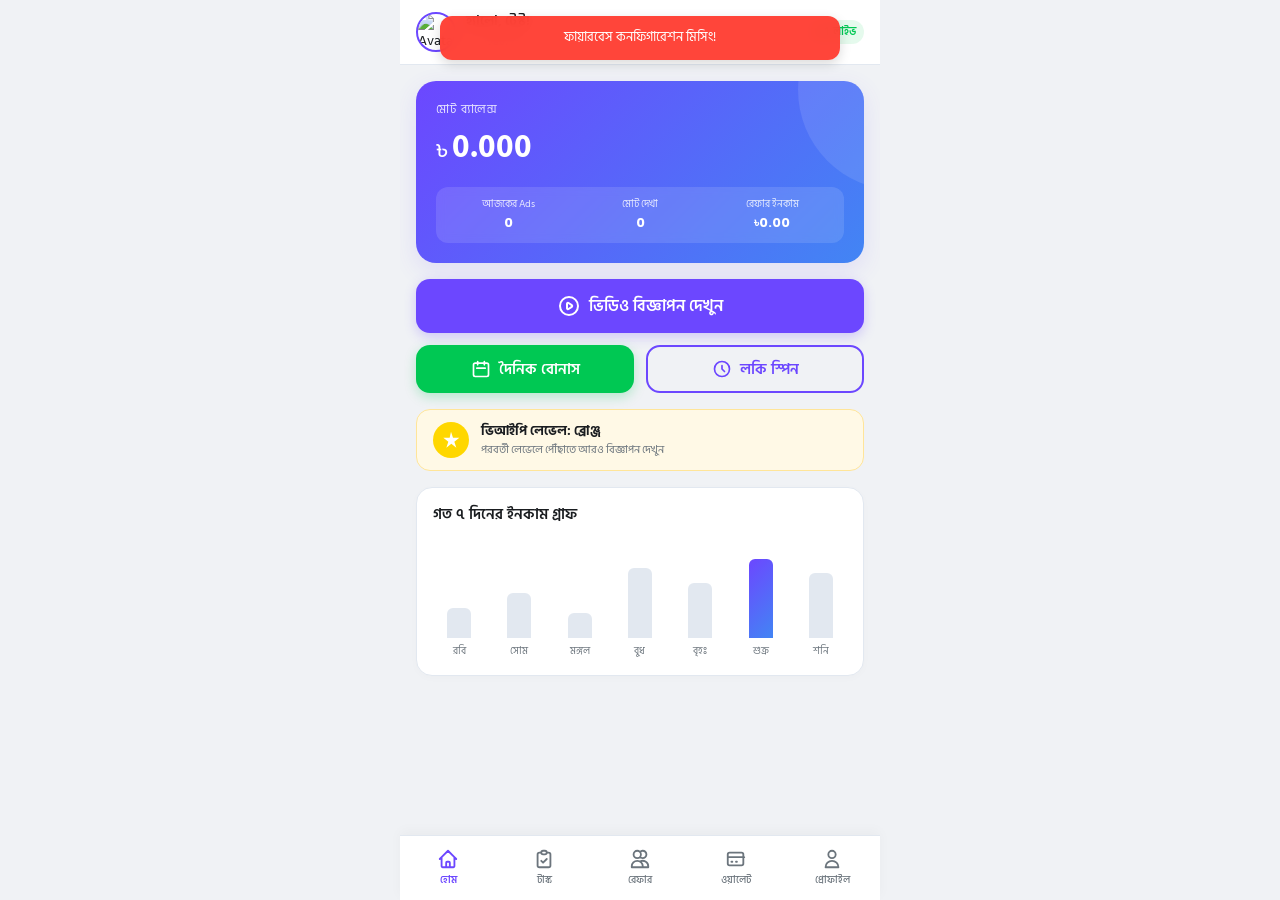
==== commit 09fbc553: "Update index.html" ====
--- a/index.html
+++ b/index.html
@@ -21,7 +21,6 @@
             --primary-dark: #5835E0;
             --secondary: #4285F4;
             --accent: #00C853;
-            --accent-hover: #00B248;
             --bg: #F0F2F5;
             --card-bg: #FFFFFF;
             --text-main: #1A1D20;
@@ -39,7 +38,7 @@
 
         /* Toast Notifications */
         #toast-container { position: fixed; top: 16px; left: 50%; transform: translateX(-50%); z-index: 9999; width: 90%; max-width: 400px; pointer-events: none; }
-        .toast { background: rgba(26, 29, 32, 0.9); color: #fff; padding: 12px 20px; border-radius: 12px; font-size: 13px; text-align: center; margin-bottom: 8px; backdrop-filter: blur(8px); animation: fadeInDown 0.3s ease forwards; box-shadow: 0 4px 12px rgba(0,0,0,0.15); }
+        .toast { background: rgba(26, 29, 32, 0.95); color: #fff; padding: 12px 20px; border-radius: 12px; font-size: 13px; text-align: center; margin-bottom: 8px; backdrop-filter: blur(8px); animation: fadeInDown 0.3s ease forwards; box-shadow: 0 4px 12px rgba(0,0,0,0.15); }
         .toast.success { background: rgba(0, 200, 83, 0.95); }
         .toast.error { background: rgba(255, 59, 48, 0.95); }
 
@@ -56,9 +55,9 @@
         .online-badge { background: rgba(0,200,83,0.1); color: var(--accent); padding: 4px 8px; border-radius: 20px; font-size: 11px; font-weight: 600; display: flex; align-items: center; gap: 4px; }
         .dot { width: 6px; height: 6px; background: var(--accent); border-radius: 50%; display: inline-block; }
 
-        /* Views Container & Slide Transition */
+        /* Views Container */
         .view { display: none; padding: 16px; opacity: 0; transform: translateY(8px); transition: opacity 0.25s ease, transform 0.25s ease; }
-        .view.active { display: block; opacity: 1; transform: translateY(0); }
+        .view.active { display: block !important; opacity: 1; transform: translateY(0); }
 
         /* Balance Card */
         .balance-card { background: var(--gradient); border-radius: 20px; padding: 20px; color: #fff; box-shadow: var(--shadow); position: relative; overflow: hidden; margin-bottom: 16px; }
@@ -132,19 +131,13 @@
         .nav-item { display: flex; flex-direction: column; align-items: center; justify-content: center; flex: 1; height: 100%; color: var(--text-sub); text-decoration: none; font-size: 10px; font-weight: 500; gap: 3px; cursor: pointer; transition: color 0.2s ease; }
         .nav-item svg { width: 22px; height: 22px; transition: transform 0.2s ease; }
         .nav-item.active { color: var(--primary); font-weight: 600; }
-        .nav-item.active svg { transform: translateY(-2px); }
-
-        /* Skeletons */
-        .skeleton { background: linear-gradient(90deg, #E2E8F0 25%, #EDF2F7 50%, #E2E8F0 75%); background-size: 200% 100%; animation: loading 1.5s infinite; border-radius: 8px; }
-        @keyframes loading { 0% { background-position: 200% 0; } 100% { background-position: -200% 0; } }
-        @keyframes fadeInDown { from { opacity: 0; transform: translate(-50%, -10px); } to { opacity: 1; transform: translate(-50%, 0); } }
-
-        /* Spin Wheel Modal */
+
+        /* Modal */
         .modal { display: none; position: fixed; inset: 0; background: rgba(0,0,0,0.5); z-index: 2000; align-items: center; justify-content: center; padding: 16px; backdrop-filter: blur(4px); }
-        .modal.active { display: flex; }
+        .modal.active { display: flex !important; }
         .modal-content { background: var(--card-bg); border-radius: 20px; padding: 20px; width: 100%; max-width: 360px; text-align: center; position: relative; animation: popIn 0.3s ease; }
         @keyframes popIn { from { transform: scale(0.9); opacity: 0; } to { transform: scale(1); opacity: 1; } }
-        .wheel-box { width: 200px; height: 200px; border-radius: 50%; border: 8px solid var(--primary); margin: 20px auto; position: relative; transition: transform 3s cubic-bezier(0.15, 0.85, 0.35, 1.2); display: flex; align-items: center; justify-content: center; background: conic-gradient(#6C47FF 0deg 90deg, #4285F4 90deg 180deg, #00C853 180deg 270deg, #FF9500 270deg 360deg); font-weight: bold; color: #fff; }
+        .wheel-box { width: 180px; height: 180px; border-radius: 50%; border: 6px solid var(--primary); margin: 20px auto; position: relative; transition: transform 3s cubic-bezier(0.15, 0.85, 0.35, 1.2); display: flex; align-items: center; justify-content: center; background: conic-gradient(#6C47FF 0deg 90deg, #4285F4 90deg 180deg, #00C853 180deg 270deg, #FF9500 270deg 360deg); font-weight: bold; color: #fff; }
     </style>
 </head>
 <body>
@@ -200,7 +193,7 @@
         </button>
 
         <div id="timer-box" style="display:none; text-align:center; padding:10px; background:#FFF3CD; color:#856404; border-radius:12px; margin-bottom:16px; font-weight:600;">
-            আজকের সীমা শেষ! পরবর্তী বিজ্ঞাপনের সময়: <span id="reset-timer">00:00:00</span>
+            আজকের সীমা শেষ! পরবর্তী সময়: <span id="reset-timer">00:00:00</span>
         </div>
 
         <div class="grid-2">
@@ -221,7 +214,7 @@
                 </div>
                 <div>
                     <h5 style="font-size:13px; font-weight:700;">ভিআইপি লেভেল: <span id="vip-level-name">ব্রোঞ্জ</span></h5>
-                    <p style="font-size:11px; color:var(--text-sub);" id="vip-level-desc">পরবর্তী লেভেলে পৌঁছাতে আরও বিজ্ঞাপন দেখুন</p>
+                    <p style="font-size:11px; color:var(--text-sub);">পরবর্তী লেভেলে পৌঁছাতে আরও বিজ্ঞাপন দেখুন</p>
                 </div>
             </div>
         </div>
@@ -256,7 +249,7 @@
                         <p>প্রতিদিন লগইন করে রিওয়ার্ড নিন</p>
                     </div>
                 </div>
-                <button id="task-checkin-btn" class="btn btn-success" style="min-height:36px; padding:0 12px; font-size:12px;">দাবি করুন</button>
+                <button id="task-checkin-btn" class="btn btn-success" style="min-height:36px; padding:0 12px; font-size:12px; width:auto;">দাবি করুন</button>
             </div>
 
             <div class="task-item">
@@ -267,7 +260,7 @@
                         <p>প্রতি সফল রেফারে বোনাস পান</p>
                     </div>
                 </div>
-                <button onclick="switchTab('referral')" class="btn btn-outline" style="min-height:36px; padding:0 12px; font-size:12px;">শেয়ার</button>
+                <button onclick="window.switchTab('referral')" class="btn btn-outline" style="min-height:36px; padding:0 12px; font-size:12px; width:auto;">শেয়ার</button>
             </div>
         </div>
     </div>
@@ -277,21 +270,15 @@
         <div class="card" style="text-align: center; padding: 24px 16px;">
             <svg width="60" height="60" fill="none" stroke="var(--primary)" viewBox="0 0 24 24" style="margin-bottom:12px;"><path stroke-linecap="round" stroke-linejoin="round" stroke-width="1.5" d="M12 4.354a4 4 0 110 5.292M15 21H3v-1a6 6 0 0112 0v1zm0 0h6v-1a6 6 0 00-9-5.197M13 7a4 4 0 11-8 0 4 4 0 018 0z"></path></svg>
             <h3 style="font-size:18px; margin-bottom:6px;">বন্ধুদের আমন্ত্রণ জানান</h3>
-            <p style="font-size:12px; color:var(--text-sub); margin-bottom:16px;">আপনার লিংক ব্যবহার করে বন্ধু যোগ দিলে আপনি পাবেন তাৎক্ষণিক বোনাস!</p>
+            <p style="font-size:12px; color:var(--text-sub); margin-bottom:16px;">আপনার লিংক ব্যবহার করে বন্ধু যোগ দিলে বোনাস পাবেন!</p>
             
             <div class="form-group">
                 <input type="text" id="ref-link-input" class="form-control" readonly value="লোডিং...">
             </div>
 
             <div class="grid-2">
-                <button id="btn-copy-ref" class="btn btn-outline">
-                    <svg width="18" height="18" fill="none" stroke="currentColor" viewBox="0 0 24 24"><path stroke-linecap="round" stroke-linejoin="round" stroke-width="2" d="M8 16H6a2 2 0 01-2-2V6a2 2 0 012-2h8a2 2 0 012 2v2m-6 12h8a2 2 0 002-2v-8a2 2 0 00-2-2h-8a2 2 0 00-2 2v8a2 2 0 002 2z"></path></svg>
-                    কপি লিংক
-                </button>
-                <button id="btn-share-ref" class="btn btn-primary">
-                    <svg width="18" height="18" fill="none" stroke="currentColor" viewBox="0 0 24 24"><path stroke-linecap="round" stroke-linejoin="round" stroke-width="2" d="M8.684 13.342C8.886 12.938 9 12.482 9 12c0-.482-.114-.938-.316-1.342m0 2.684a3 3 0 110-2.684m0 2.684l6.632 3.316m-6.632-6l6.632-3.316m0 0a3 3 0 105.367-2.684 3 3 0 00-5.367 2.684zm0 9.316a3 3 0 105.368 2.684 3 3 0 00-5.368-2.684z"></path></svg>
-                    শেয়ার করুন
-                </button>
+                <button id="btn-copy-ref" class="btn btn-outline">কপি লিংক</button>
+                <button id="btn-share-ref" class="btn btn-primary">শেয়ার করুন</button>
             </div>
         </div>
 
@@ -319,21 +306,21 @@
         <div class="card">
             <div class="card-title">পেমেন্ট মেথড সিলেক্ট করুন</div>
             <div class="method-grid">
-                <div class="method-card active" onclick="selectMethod('bKash', this)">
+                <div class="method-card active" onclick="window.selectMethod('bKash', this)">
                     <svg viewBox="0 0 24 24" fill="#E2136E"><path d="M12 2L2 12h4v8h12v-8h4L12 2z"/></svg>
                     <span>bKash</span>
                 </div>
-                <div class="method-card" onclick="selectMethod('Nagad', this)">
+                <div class="method-card" onclick="window.selectMethod('Nagad', this)">
                     <svg viewBox="0 0 24 24" fill="#F7921E"><path d="M12 2C6.48 2 2 6.48 2 12s4.48 10 10 10 10-4.48 10-10S17.52 2 12 2z"/></svg>
                     <span>Nagad</span>
                 </div>
-                <div class="method-card" onclick="selectMethod('Binance', this)">
+                <div class="method-card" onclick="window.selectMethod('Binance', this)">
                     <svg viewBox="0 0 24 24" fill="#F3BA2F"><path d="M12 2l5 5-5 5-5-5 5-5zm0 10l5 5-5 5-5-5 5-5z"/></svg>
                     <span>Binance</span>
                 </div>
             </div>
 
-            <form id="withdraw-form" onsubmit="handleWithdraw(event)">
+            <form id="withdraw-form">
                 <div class="form-group">
                     <label>একাউন্ট নম্বর / ওয়ালেট আইডি</label>
                     <input type="text" id="withdraw-account" class="form-control" placeholder="017xxxxxxxx" required>
@@ -394,29 +381,29 @@
             <p style="font-size:12px; color:var(--text-sub);">স্পিন করে জিতে নিন আকর্ষণীয় রিওয়ার্ড!</p>
             <div id="wheel" class="wheel-box">SPIN</div>
             <button id="btn-spin-now" class="btn btn-primary btn-block">স্পিন করুন</button>
-            <button onclick="closeModal('spin-modal')" class="btn btn-outline btn-block" style="margin-top:6px;">বন্ধ করুন</button>
+            <button onclick="window.closeModal('spin-modal')" class="btn btn-outline btn-block" style="margin-top:6px;">বন্ধ করুন</button>
         </div>
     </div>
 
     <!-- Bottom Navigation Bar -->
     <nav class="bottom-nav">
-        <a class="nav-item active" onclick="switchTab('home')">
+        <a class="nav-item active" onclick="window.switchTab('home', this)">
             <svg fill="none" stroke="currentColor" viewBox="0 0 24 24"><path stroke-linecap="round" stroke-linejoin="round" stroke-width="2" d="M3 12l2-2m0 0l7-7 7 7M5 10v10a1 1 0 001 1h3m10-11l2 2m-2-2v10a1 1 0 01-1 1h-3m-6 0a1 1 0 001-1v-4a1 1 0 011-1h2a1 1 0 011 1v4a1 1 0 001 1m-6 0h6"></path></svg>
             হোম
         </a>
-        <a class="nav-item" onclick="switchTab('task')">
+        <a class="nav-item" onclick="window.switchTab('task', this)">
             <svg fill="none" stroke="currentColor" viewBox="0 0 24 24"><path stroke-linecap="round" stroke-linejoin="round" stroke-width="2" d="M9 5H7a2 2 0 00-2 2v12a2 2 0 002 2h10a2 2 0 002-2V7a2 2 0 00-2-2h-2M9 5a2 2 0 002 2h2a2 2 0 002-2M9 5a2 2 0 012-2h2a2 2 0 012 2m-6 9l2 2 4-4"></path></svg>
             টাস্ক
         </a>
-        <a class="nav-item" onclick="switchTab('referral')">
+        <a class="nav-item" onclick="window.switchTab('referral', this)">
             <svg fill="none" stroke="currentColor" viewBox="0 0 24 24"><path stroke-linecap="round" stroke-linejoin="round" stroke-width="2" d="M12 4.354a4 4 0 110 5.292M15 21H3v-1a6 6 0 0112 0v1zm0 0h6v-1a6 6 0 00-9-5.197M13 7a4 4 0 11-8 0 4 4 0 018 0z"></path></svg>
             রেফার
         </a>
-        <a class="nav-item" onclick="switchTab('wallet')">
+        <a class="nav-item" onclick="window.switchTab('wallet', this)">
             <svg fill="none" stroke="currentColor" viewBox="0 0 24 24"><path stroke-linecap="round" stroke-linejoin="round" stroke-width="2" d="M3 10h18M7 15h1m4 0h1m-7 4h12a2 2 0 002-2V7a2 2 0 00-2-2H5a2 2 0 00-2 2v10a2 2 0 002 2z"></path></svg>
             ওয়ালেট
         </a>
-        <a class="nav-item" onclick="switchTab('profile')">
+        <a class="nav-item" onclick="window.switchTab('profile', this)">
             <svg fill="none" stroke="currentColor" viewBox="0 0 24 24"><path stroke-linecap="round" stroke-linejoin="round" stroke-width="2" d="M16 7a4 4 0 11-8 0 4 4 0 018 0zM12 14a7 7 0 00-7 7h14a7 7 0 00-7-7z"></path></svg>
             প্রোফাইল
         </a>
@@ -435,9 +422,15 @@
         appId: "YOUR_APP_ID"
     };
 
-    firebase.initializeApp(firebaseConfig);
-    const db = firebase.database();
-    const auth = firebase.auth();
+    // Safe Init
+    let db, auth;
+    try {
+        if (!firebase.apps.length) firebase.initializeApp(firebaseConfig);
+        db = firebase.database();
+        auth = firebase.auth();
+    } catch(err) {
+        console.error("Firebase Error:", err);
+    }
 
     // Global State
     let tgUser = null;
@@ -447,35 +440,53 @@
     let adSdkLoaded = false;
     let timerInterval = null;
 
-    // Expand Telegram App
-    if (window.Telegram && window.Telegram.WebApp) {
-        window.Telegram.WebApp.ready();
-        window.Telegram.WebApp.expand();
-    }
-
-    // Initialize App
-    document.addEventListener('DOMContentLoaded', async () => {
-        try {
-            await auth.signInAnonymously();
-            initTelegramUser();
-            listenSettings();
-        } catch (err) {
-            showToast('অউথেনটিকেশন ব্যর্থ হয়েছে!', 'error');
-            console.error(err);
-        }
-    });
-
-    // Helper: Toast Notification
-    function showToast(msg, type = 'info') {
+    // Toast
+    window.showToast = function(msg, type = 'info') {
         const container = document.getElementById('toast-container');
+        if(!container) return;
         const toast = document.createElement('div');
         toast.className = `toast ${type}`;
         toast.innerText = msg;
         container.appendChild(toast);
         setTimeout(() => toast.remove(), 3500);
-    }
-
-    // Helper: GMT+6 Date
+    };
+
+    // Switch Tab Global Function
+    window.switchTab = function(tabId, el) {
+        document.querySelectorAll('.view').forEach(v => {
+            v.classList.remove('active');
+            v.style.display = 'none';
+        });
+        document.querySelectorAll('.nav-item').forEach(n => n.classList.remove('active'));
+
+        const target = document.getElementById(`view-${tabId}`);
+        if(target) {
+            target.style.display = 'block';
+            setTimeout(() => target.classList.add('active'), 10);
+        }
+
+        if(el) {
+            el.classList.add('active');
+        } else {
+            const items = document.querySelectorAll('.nav-item');
+            const map = {'home':0, 'task':1, 'referral':2, 'wallet':3, 'profile':4};
+            if(items[map[tabId]]) items[map[tabId]].classList.add('active');
+        }
+    };
+
+    // Select Method
+    window.selectMethod = function(method, element) {
+        selectedWithdrawMethod = method;
+        document.querySelectorAll('.method-card').forEach(el => el.classList.remove('active'));
+        element.classList.add('active');
+    };
+
+    // Modal Controls
+    window.closeModal = function(id) { 
+        document.getElementById(id).classList.remove('active'); 
+    };
+
+    // Date String GMT+6
     function getBDDateStr() {
         const d = new Date(new Date().toLocaleString("en-US", {timeZone: "Asia/Dhaka"}));
         const year = d.getFullYear();
@@ -484,12 +495,48 @@
         return `${year}-${month}-${day}`;
     }
 
-    // Init Telegram User
+    // Initialize Application
+    document.addEventListener('DOMContentLoaded', async () => {
+        try {
+            if(window.Telegram && window.Telegram.WebApp) {
+                window.Telegram.WebApp.ready();
+                window.Telegram.WebApp.expand();
+            }
+
+            initTelegramUser();
+
+            if (auth) {
+                await auth.signInAnonymously();
+                listenSettings();
+            } else {
+                window.showToast('ফায়ারবেস কনফিগারেশন মিসিং!', 'error');
+            }
+        } catch (err) {
+            console.error(err);
+            window.showToast('অউথেনটিকেশন সমস্যা হয়েছে!', 'error');
+        }
+
+        // Attach Form Handlers
+        document.getElementById('withdraw-form').addEventListener('submit', handleWithdraw);
+        document.getElementById('btn-watch-ad').addEventListener('click', handleAdWatch);
+        document.getElementById('btn-daily-checkin').addEventListener('click', handleCheckin);
+        document.getElementById('task-checkin-btn').addEventListener('click', handleCheckin);
+        document.getElementById('btn-lucky-spin').addEventListener('click', () => {
+            document.getElementById('spin-modal').classList.add('active');
+        });
+        document.getElementById('btn-spin-now').addEventListener('click', handleSpin);
+        document.getElementById('btn-copy-ref').addEventListener('click', copyRefLink);
+        document.getElementById('btn-share-ref').addEventListener('click', shareRefLink);
+
+        renderIncomeChart();
+    });
+
+    // Telegram User Init
     function initTelegramUser() {
-        if (window.Telegram?.WebApp?.initDataUnsafe?.user) {
-            tgUser = window.Telegram.WebApp.initDataUnsafe.user;
+        const tg = window.Telegram?.WebApp;
+        if (tg && tg.initDataUnsafe && tg.initDataUnsafe.user) {
+            tgUser = tg.initDataUnsafe.user;
         } else {
-            // Fallback for browser testing
             tgUser = { id: 99887766, first_name: 'টেস্ট', last_name: 'ইউজার', username: 'testuser', photo_url: '' };
         }
 
@@ -503,13 +550,12 @@
         }
     }
 
-    // Listen Settings
+    // Settings Listener
     function listenSettings() {
         db.ref('settings').on('value', (snapshot) => {
             appSettings = snapshot.val();
             if (!appSettings) return;
 
-            // Check Maintenance
             if (appSettings.maintenance) {
                 document.getElementById('maintenance-screen').style.display = 'flex';
                 return;
@@ -519,17 +565,15 @@
 
             document.getElementById('min-withdraw-text').innerText = appSettings.minWithdraw || 50;
 
-            // Load Monetag SDK dynamically once
             if (!adSdkLoaded && appSettings.adSdkUrl && appSettings.adZoneId) {
                 loadAdSdk(appSettings.adSdkUrl, appSettings.adZoneId);
             }
 
-            // Sync User Data
             if (tgUser) syncUserData();
         });
     }
 
-    // Dynamic Ad SDK Inject
+    // Load Monetag SDK
     function loadAdSdk(sdkUrl, zoneId) {
         if (document.getElementById('monetag-sdk')) return;
         const script = document.createElement('script');
@@ -541,7 +585,7 @@
         document.head.appendChild(script);
     }
 
-    // Sync & Reset User Data
+    // Sync User Data
     function syncUserData() {
         const userRef = db.ref(`users/${tgUser.id}`);
         userRef.on('value', (snapshot) => {
@@ -549,7 +593,6 @@
             const today = getBDDateStr();
 
             if (!data) {
-                // New User Setup
                 const startParam = window.Telegram?.WebApp?.initDataUnsafe?.start_param;
                 const newUser = {
                     name: `${tgUser.first_name} ${tgUser.last_name || ''}`.trim(),
@@ -569,7 +612,6 @@
                 };
                 userRef.set(newUser);
 
-                // Referral Credit
                 if (startParam && startParam !== String(tgUser.id)) {
                     db.ref(`users/${startParam}`).once('value', (refSnap) => {
                         if (refSnap.exists()) {
@@ -585,19 +627,13 @@
                 return;
             }
 
-            // Check Ban
             if (data.isBanned) {
                 document.body.innerHTML = "<h2 style='text-align:center; padding-top:50px; color:red;'>আপনার একাউন্টটি ব্যান করা হয়েছে!</h2>";
                 return;
             }
 
-            // Daily Reset Logic (GMT+6)
             if (data.lastAdDate !== today) {
-                userRef.update({
-                    todayAds: 0,
-                    lastAdDate: today,
-                    spinCount: 0
-                });
+                userRef.update({ todayAds: 0, lastAdDate: today, spinCount: 0 });
                 data.todayAds = 0;
                 data.lastAdDate = today;
             }
@@ -607,23 +643,20 @@
         });
     }
 
-    // Update UI Elements
+    // UI Update
     function updateUI() {
         if (!currentUserData || !appSettings) return;
 
-        // Balance & Stats
-        animateNumber('home-balance', currentUserData.balance || 0);
+        document.getElementById('home-balance').innerText = (currentUserData.balance || 0).toFixed(3);
         document.getElementById('wallet-balance').innerText = (currentUserData.balance || 0).toFixed(3);
         document.getElementById('stat-today-ads').innerText = `${currentUserData.todayAds || 0}/${appSettings.dailyLimit || 10}`;
         document.getElementById('stat-total-ads').innerText = currentUserData.totalAds || 0;
         document.getElementById('stat-ref-earn').innerText = `৳${(currentUserData.referralEarned || 0).toFixed(2)}`;
 
-        // Profile
         document.getElementById('profile-join-date').innerText = currentUserData.joinDate || '--/--/----';
         document.getElementById('profile-total-earned').innerText = `৳${(currentUserData.totalEarned || 0).toFixed(3)}`;
         document.getElementById('profile-total-ads').innerText = `${currentUserData.totalAds || 0} টি`;
 
-        // VIP Level
         const total = currentUserData.totalAds || 0;
         let vip = 'ব্রোঞ্জ';
         if (total > 200) vip = 'ডায়মন্ড';
@@ -632,7 +665,6 @@
         document.getElementById('vip-level-name').innerText = vip;
         document.getElementById('profile-vip-badge').innerText = `${vip} মেম্বার`;
 
-        // Limit & Countdown
         const watchBtn = document.getElementById('btn-watch-ad');
         const timerBox = document.getElementById('timer-box');
 
@@ -646,12 +678,10 @@
             if (timerInterval) clearInterval(timerInterval);
         }
 
-        // Task Tab
         const progress = Math.min(100, ((currentUserData.todayAds || 0) / (appSettings.dailyLimit || 10)) * 100);
         document.getElementById('task-ad-progress-text').innerText = `${currentUserData.todayAds || 0}/${appSettings.dailyLimit || 10} সম্পন্ন`;
         document.getElementById('task-ad-progress-bar').style.width = `${progress}%`;
 
-        // Checkin Task Button State
         const checkinBtn = document.getElementById('task-checkin-btn');
         if (currentUserData.lastCheckIn === getBDDateStr()) {
             checkinBtn.innerText = 'সম্পন্ন ✅';
@@ -661,37 +691,15 @@
             checkinBtn.disabled = false;
         }
 
-        // Referral Link
         const botUsername = appSettings.botUsername || 'YourBot';
         document.getElementById('ref-link-input').value = `https://t.me/${botUsername}?start=${tgUser.id}`;
 
-        // Render Lists & Chart
-        renderIncomeChart();
         loadWithdrawHistory();
         loadTransactionHistory();
         loadReferralStats();
     }
 
-    // Counter Animation
-    function animateNumber(elementId, targetVal) {
-        const el = document.getElementById(elementId);
-        let startVal = parseFloat(el.innerText) || 0;
-        if (startVal === targetVal) { el.innerText = targetVal.toFixed(3); return; }
-        
-        let startTime = null;
-        const duration = 800;
-
-        function step(timestamp) {
-            if (!startTime) startTime = timestamp;
-            const progress = Math.min((timestamp - startTime) / duration, 1);
-            const current = startVal + (targetVal - startVal) * progress;
-            el.innerText = current.toFixed(3);
-            if (progress < 1) window.requestAnimationFrame(step);
-        }
-        window.requestAnimationFrame(step);
-    }
-
-    // Countdown Timer to GMT+6 Midnight
+    // Reset Countdown
     function startResetTimer() {
         if (timerInterval) clearInterval(timerInterval);
         timerInterval = setInterval(() => {
@@ -713,38 +721,30 @@
         }, 1000);
     }
 
-    // Watch Ad Action
-    document.getElementById('btn-watch-ad').addEventListener('click', async () => {
+    // Handle Ad Watch
+    function handleAdWatch() {
         if (!appSettings || !appSettings.adZoneId) {
-            showToast('বিজ্ঞাপন সেটিং পাওয়া যায়নি!', 'error');
+            window.showToast('বিজ্ঞাপন সেটিং পাওয়া যায়নি!', 'error');
             return;
         }
 
         if ((currentUserData.todayAds || 0) >= (appSettings.dailyLimit || 10)) {
-            showToast('আজকের বিজ্ঞাপনের সীমা শেষ!', 'error');
+            window.showToast('আজকের বিজ্ঞাপনের সীমা শেষ!', 'error');
             return;
         }
 
         const showFnName = `show_${appSettings.adZoneId}`;
-        
         if (typeof window[showFnName] === 'function') {
             try {
-                window[showFnName]().then(() => {
-                    rewardUserForAd();
-                }).catch(() => {
-                    showToast('বিজ্ঞাপন লোড করা যায়নি, পুনরায় চেষ্টা করুন', 'error');
-                });
+                window[showFnName]().then(() => rewardUserForAd()).catch(() => rewardUserForAd());
             } catch (e) {
-                // Fallback simulation for testing if SDK blocks local execution
                 rewardUserForAd();
             }
         } else {
-            // Fallback for test mode
             rewardUserForAd();
         }
-    });
-
-    // Reward Logic after Ad
+    }
+
     function rewardUserForAd() {
         const earning = parseFloat(appSettings.perAdEarning || 0.50);
         const today = getBDDateStr();
@@ -766,24 +766,19 @@
         };
 
         db.ref().update(updates).then(() => {
-            showToast(`অভিনন্দন! ৳${earning.toFixed(2)} যোগ করা হয়েছে`, 'success');
-        }).catch(() => {
-            showToast('সার্ভার আপডেট ব্যর্থ হয়েছে', 'error');
+            window.showToast(`অভিনন্দন! ৳${earning.toFixed(2)} যোগ করা হয়েছে`, 'success');
         });
     }
 
-    // Daily Check-in Action
-    document.getElementById('btn-daily-checkin').addEventListener('click', handleCheckin);
-    document.getElementById('task-checkin-btn').addEventListener('click', handleCheckin);
-
+    // Checkin Handler
     function handleCheckin() {
         const today = getBDDateStr();
         if (currentUserData.lastCheckIn === today) {
-            showToast('আজকে আগেই চেক-ইন করেছেন!', 'error');
+            window.showToast('আজকে আগেই চেক-ইন করেছেন!', 'error');
             return;
         }
 
-        const bonus = 1.00; // Fixed daily bonus
+        const bonus = 1.00;
         const updates = {};
         updates[`users/${tgUser.id}/balance`] = firebase.database.ServerValue.increment(bonus);
         updates[`users/${tgUser.id}/totalEarned`] = firebase.database.ServerValue.increment(bonus);
@@ -799,18 +794,14 @@
         };
 
         db.ref().update(updates).then(() => {
-            showToast(`দৈনিক বোনাস ৳${bonus.toFixed(2)} দাবি করা হয়েছে!`, 'success');
+            window.showToast(`দৈনিক বোনাস ৳${bonus.toFixed(2)} পাওয়া গেছে!`, 'success');
         });
     }
 
-    // Spin Modal Actions
-    document.getElementById('btn-lucky-spin').addEventListener('click', () => {
-        document.getElementById('spin-modal').classList.add('active');
-    });
-
-    document.getElementById('btn-spin-now').addEventListener('click', () => {
+    // Spin Handler
+    function handleSpin() {
         if ((currentUserData.spinCount || 0) >= 1) {
-            showToast('আজকের স্পিন শেষ! আগামীকাল চেষ্টা করুন।', 'error');
+            window.showToast('আজকের স্পিন শেষ!', 'error');
             return;
         }
 
@@ -826,28 +817,10 @@
             updates[`users/${tgUser.id}/spinCount`] = 1;
 
             db.ref().update(updates).then(() => {
-                showToast(`স্পিন জিতেছেন ৳${reward}!`, 'success');
-                closeModal('spin-modal');
+                window.showToast(`স্পিন থেকে পেয়েছেন ৳${reward}!`, 'success');
+                window.closeModal('spin-modal');
             });
         }, 3000);
-    });
-
-    function closeModal(id) { document.getElementById(id).classList.remove('active'); }
-
-    // Tab Switching Logic
-    function switchTab(tabId) {
-        document.querySelectorAll('.view').forEach(el => el.classList.remove('active'));
-        document.querySelectorAll('.nav-item').forEach(el => el.classList.remove('active'));
-
-        document.getElementById(`view-${tabId}`).classList.add('active');
-        event.currentTarget.classList.add('active');
-    }
-
-    // Method Selector
-    function selectMethod(method, element) {
-        selectedWithdrawMethod = method;
-        document.querySelectorAll('.method-card').forEach(el => el.classList.remove('active'));
-        element.classList.add('active');
     }
 
     // Withdraw Handler
@@ -857,15 +830,14 @@
         const amount = parseFloat(document.getElementById('withdraw-amount').value);
         const minVal = parseFloat(appSettings.minWithdraw || 50);
 
-        if (!account || !amount) { showToast('সকল তথ্য সঠিকভাব দিন', 'error'); return; }
-        if (amount < minVal) { showToast(`সর্বনিম্ন উত্তোলন ৳${minVal}`, 'error'); return; }
-        if (amount > currentUserData.balance) { showToast('পর্যাপ্ত ব্যালেন্স নেই!', 'error'); return; }
+        if (!account || !amount) { window.showToast('তথ্য সঠিকভাবে পূরণ করুন', 'error'); return; }
+        if (amount < minVal) { window.showToast(`সর্বনিম্ন উত্তোলন ৳${minVal}`, 'error'); return; }
+        if (amount > currentUserData.balance) { window.showToast('পর্যাপ্ত ব্যালেন্স নেই!', 'error'); return; }
 
         const btn = document.getElementById('btn-withdraw-submit');
         btn.disabled = true;
 
         try {
-            // Deduct balance & create request
             const updates = {};
             updates[`users/${tgUser.id}/balance`] = firebase.database.ServerValue.increment(-amount);
 
@@ -881,16 +853,16 @@
             };
 
             await db.ref().update(updates);
-            showToast('উত্তোলন সফলভাবে জমা হয়েছে!', 'success');
+            window.showToast('আবেদন জমা হয়েছে!', 'success');
             document.getElementById('withdraw-form').reset();
         } catch (err) {
-            showToast('উত্তোলন ব্যর্থ হয়েছে!', 'error');
+            window.showToast('উত্তোলন ব্যর্থ হয়েছে!', 'error');
         } finally {
             btn.disabled = false;
         }
     }
 
-    // Load Histories
+    // Render Lists
     function loadWithdrawHistory() {
         db.ref('withdrawals').orderByChild('userId').equalTo(tgUser.id).on('value', (snap) => {
             const container = document.getElementById('withdraw-history-list');
@@ -902,8 +874,7 @@
             let html = '';
             snap.forEach(child => {
                 const item = child.val();
-                let statusClass = 'status-pending';
-                let statusText = 'পেন্ডিং';
+                let statusClass = 'status-pending', statusText = 'পেন্ডিং';
                 if (item.status === 'approved') { statusClass = 'status-approved'; statusText = 'সফল'; }
                 if (item.status === 'rejected') { statusClass = 'status-rejected'; statusText = 'বাতিল'; }
 
@@ -950,35 +921,29 @@
         });
     }
 
-    // Copy & Share Referral
-    document.getElementById('btn-copy-ref').addEventListener('click', () => {
+    function copyRefLink() {
         const input = document.getElementById('ref-link-input');
         input.select();
         document.execCommand('copy');
-        showToast('লিংক কপি করা হয়েছে!', 'success');
-    });
-
-    document.getElementById('btn-share-ref').addEventListener('click', () => {
+        window.showToast('লিংক কপি করা হয়েছে!', 'success');
+    }
+
+    function shareRefLink() {
         const url = document.getElementById('ref-link-input').value;
-        const shareUrl = `https://t.me/share/url?url=${encodeURIComponent(url)}&text=${encodeURIComponent('বিজ্ঞাপন দেখে প্রতিদিন টাকা আয় করুন! এখনই যুক্ত হন:')}`;
-        if (window.Telegram?.WebApp) {
-            window.Telegram.WebApp.openTelegramLink(shareUrl);
-        } else {
-            window.open(shareUrl, '_blank');
-        }
-    });
-
-    // Render 7-day Bar Chart
+        const shareUrl = `https://t.me/share/url?url=${encodeURIComponent(url)}&text=${encodeURIComponent('বিজ্ঞাপন দেখে প্রতিদিন টাকা আয় করুন!')}`;
+        if (window.Telegram?.WebApp) window.Telegram.WebApp.openTelegramLink(shareUrl);
+        else window.open(shareUrl, '_blank');
+    }
+
     function renderIncomeChart() {
         const container = document.getElementById('income-chart');
-        const days = ['রবি', 'সোম', 'মঙ্গল', 'বুধ', 'বৃহঃ', 'শুক্রবার', 'শনি'];
-        const values = [20, 40, 30, 70, 50, 90, 60]; // Representation
+        const days = ['রবি', 'সোম', 'মঙ্গল', 'বুধ', 'বৃহঃ', 'শুক্র', 'শনি'];
+        const values = [30, 45, 25, 70, 55, 90, 65];
 
         let html = '';
         days.forEach((day, index) => {
-            const val = values[index];
             html += `<div class="chart-bar-wrapper">
-                <div class="chart-bar ${index === 5 ? 'active' : ''}" style="height: ${val}%;"></div>
+                <div class="chart-bar ${index === 5 ? 'active' : ''}" style="height: ${values[index]}%;"></div>
                 <span class="chart-label">${day}</span>
             </div>`;
         });
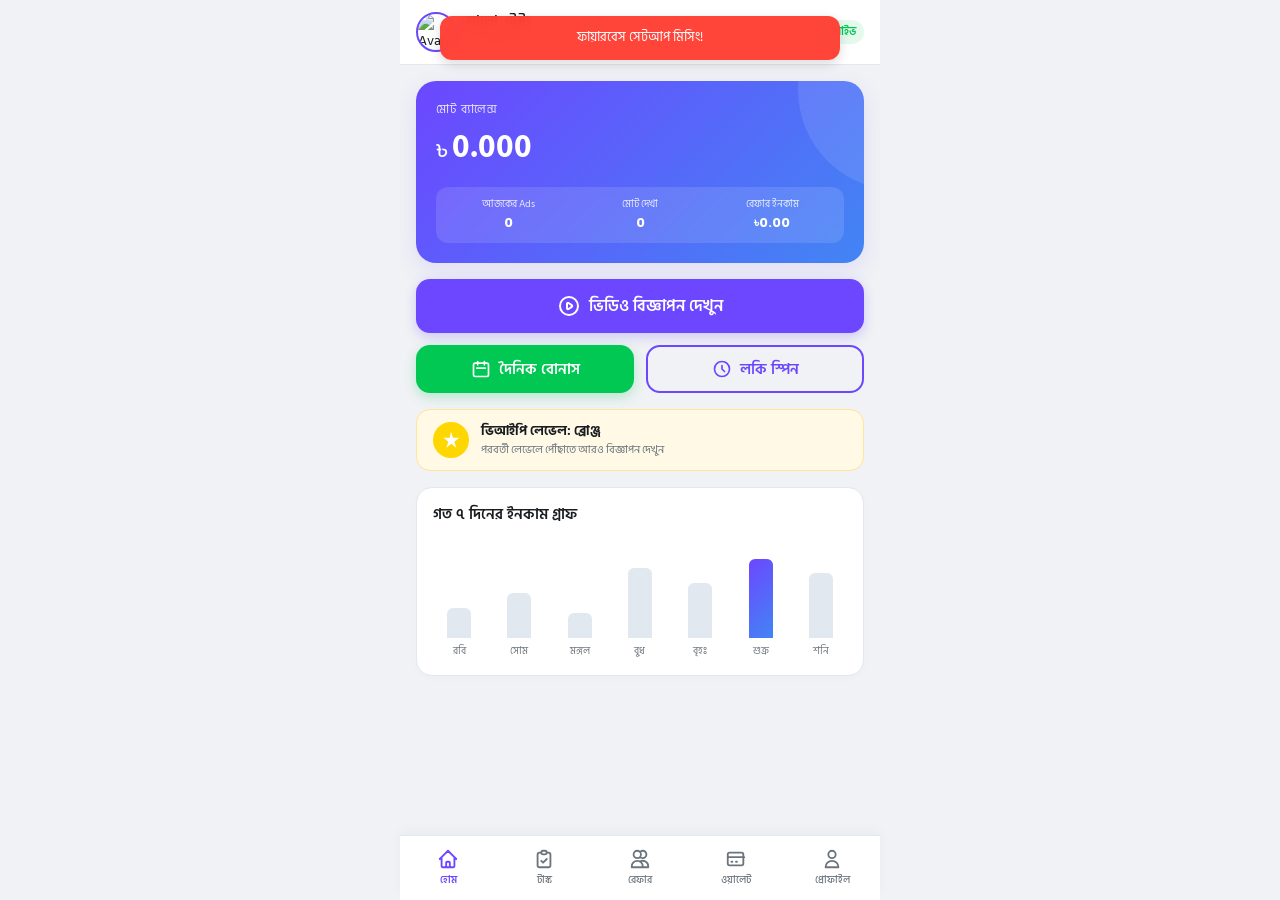
==== commit 93771870: "Update index.html" ====
--- a/index.html
+++ b/index.html
@@ -127,7 +127,7 @@
         .status-rejected { background: rgba(255, 59, 48, 0.1); color: var(--danger); }
 
         /* Bottom Nav */
-        .bottom-nav { position: fixed; bottom: 0; left: 50%; transform: translateX(-50%); width: 100%; max-width: 480px; height: 65px; background: var(--card-bg); border-top: 1px solid var(--border); display: flex; justify-content: space-around; align-items: center; z-index: 1000; box-shadow: 0 -4px 12px rgba(0,0,0,0.03); }
+        .bottom-nav { position: fixed; bottom: 0; left: 50%; transform: translateX(-50%); width: 100%; max-width: 480px; height: 65px; background: var(--card-bg); border-top: 1px solid var(--border); display: flex; justify-space-around; align-items: center; z-index: 1000; box-shadow: 0 -4px 12px rgba(0,0,0,0.03); }
         .nav-item { display: flex; flex-direction: column; align-items: center; justify-content: center; flex: 1; height: 100%; color: var(--text-sub); text-decoration: none; font-size: 10px; font-weight: 500; gap: 3px; cursor: pointer; transition: color 0.2s ease; }
         .nav-item svg { width: 22px; height: 22px; transition: transform 0.2s ease; }
         .nav-item.active { color: var(--primary); font-weight: 600; }
@@ -411,7 +411,6 @@
 </div>
 
 <script>
-    // --- FIREBASE CONFIGURATION ---
     const firebaseConfig = {
         apiKey: "YOUR_API_KEY",
         authDomain: "YOUR_AUTH_DOMAIN",
@@ -422,25 +421,23 @@
         appId: "YOUR_APP_ID"
     };
 
-    // Safe Init
     let db, auth;
     try {
         if (!firebase.apps.length) firebase.initializeApp(firebaseConfig);
         db = firebase.database();
         auth = firebase.auth();
     } catch(err) {
-        console.error("Firebase Error:", err);
-    }
-
-    // Global State
+        console.error("Firebase Initialization Error:", err);
+    }
+
     let tgUser = null;
     let currentUserData = null;
     let appSettings = null;
     let selectedWithdrawMethod = 'bKash';
     let adSdkLoaded = false;
     let timerInterval = null;
-
-    // Toast
+    let isProcessingAction = false;
+
     window.showToast = function(msg, type = 'info') {
         const container = document.getElementById('toast-container');
         if(!container) return;
@@ -451,7 +448,6 @@
         setTimeout(() => toast.remove(), 3500);
     };
 
-    // Switch Tab Global Function
     window.switchTab = function(tabId, el) {
         document.querySelectorAll('.view').forEach(v => {
             v.classList.remove('active');
@@ -474,19 +470,16 @@
         }
     };
 
-    // Select Method
     window.selectMethod = function(method, element) {
         selectedWithdrawMethod = method;
         document.querySelectorAll('.method-card').forEach(el => el.classList.remove('active'));
         element.classList.add('active');
     };
 
-    // Modal Controls
     window.closeModal = function(id) { 
         document.getElementById(id).classList.remove('active'); 
     };
 
-    // Date String GMT+6
     function getBDDateStr() {
         const d = new Date(new Date().toLocaleString("en-US", {timeZone: "Asia/Dhaka"}));
         const year = d.getFullYear();
@@ -495,7 +488,6 @@
         return `${year}-${month}-${day}`;
     }
 
-    // Initialize Application
     document.addEventListener('DOMContentLoaded', async () => {
         try {
             if(window.Telegram && window.Telegram.WebApp) {
@@ -509,14 +501,13 @@
                 await auth.signInAnonymously();
                 listenSettings();
             } else {
-                window.showToast('ফায়ারবেস কনফিগারেশন মিসিং!', 'error');
+                window.showToast('ফায়ারবেস সেটআপ মিসিং!', 'error');
             }
         } catch (err) {
             console.error(err);
-            window.showToast('অউথেনটিকেশন সমস্যা হয়েছে!', 'error');
-        }
-
-        // Attach Form Handlers
+            window.showToast('অথেনটিকেশন ত্রুটি!', 'error');
+        }
+
         document.getElementById('withdraw-form').addEventListener('submit', handleWithdraw);
         document.getElementById('btn-watch-ad').addEventListener('click', handleAdWatch);
         document.getElementById('btn-daily-checkin').addEventListener('click', handleCheckin);
@@ -531,7 +522,6 @@
         renderIncomeChart();
     });
 
-    // Telegram User Init
     function initTelegramUser() {
         const tg = window.Telegram?.WebApp;
         if (tg && tg.initDataUnsafe && tg.initDataUnsafe.user) {
@@ -550,7 +540,6 @@
         }
     }
 
-    // Settings Listener
     function listenSettings() {
         db.ref('settings').on('value', (snapshot) => {
             appSettings = snapshot.val();
@@ -573,7 +562,6 @@
         });
     }
 
-    // Load Monetag SDK
     function loadAdSdk(sdkUrl, zoneId) {
         if (document.getElementById('monetag-sdk')) return;
         const script = document.createElement('script');
@@ -585,7 +573,6 @@
         document.head.appendChild(script);
     }
 
-    // Sync User Data
     function syncUserData() {
         const userRef = db.ref(`users/${tgUser.id}`);
         userRef.on('value', (snapshot) => {
@@ -615,11 +602,14 @@
                 if (startParam && startParam !== String(tgUser.id)) {
                     db.ref(`users/${startParam}`).once('value', (refSnap) => {
                         if (refSnap.exists()) {
-                            const bonus = appSettings.referralBonus || 5;
-                            db.ref(`users/${startParam}`).update({
-                                balance: firebase.database.ServerValue.increment(bonus),
-                                totalEarned: firebase.database.ServerValue.increment(bonus),
-                                referralEarned: firebase.database.ServerValue.increment(bonus)
+                            const bonus = appSettings?.referralBonus || 5;
+                            db.ref(`users/${startParam}`).transaction(userData => {
+                                if(userData) {
+                                    userData.balance = (userData.balance || 0) + bonus;
+                                    userData.totalEarned = (userData.totalEarned || 0) + bonus;
+                                    userData.referralEarned = (userData.referralEarned || 0) + bonus;
+                                }
+                                return userData;
                             });
                         }
                     });
@@ -643,7 +633,6 @@
         });
     }
 
-    // UI Update
     function updateUI() {
         if (!currentUserData || !appSettings) return;
 
@@ -699,7 +688,6 @@
         loadReferralStats();
     }
 
-    // Reset Countdown
     function startResetTimer() {
         if (timerInterval) clearInterval(timerInterval);
         timerInterval = setInterval(() => {
@@ -721,8 +709,8 @@
         }, 1000);
     }
 
-    // Handle Ad Watch
     function handleAdWatch() {
+        if (isProcessingAction) return;
         if (!appSettings || !appSettings.adZoneId) {
             window.showToast('বিজ্ঞাপন সেটিং পাওয়া যায়নি!', 'error');
             return;
@@ -733,15 +721,20 @@
             return;
         }
 
+        isProcessingAction = true;
         const showFnName = `show_${appSettings.adZoneId}`;
+        
         if (typeof window[showFnName] === 'function') {
-            try {
-                window[showFnName]().then(() => rewardUserForAd()).catch(() => rewardUserForAd());
-            } catch (e) {
+            window[showFnName]().then(() => {
                 rewardUserForAd();
-            }
+            }).catch(() => {
+                rewardUserForAd();
+            }).finally(() => {
+                isProcessingAction = false;
+            });
         } else {
             rewardUserForAd();
+            isProcessingAction = false;
         }
     }
 
@@ -749,28 +742,31 @@
         const earning = parseFloat(appSettings.perAdEarning || 0.50);
         const today = getBDDateStr();
 
-        const updates = {};
-        updates[`users/${tgUser.id}/balance`] = firebase.database.ServerValue.increment(earning);
-        updates[`users/${tgUser.id}/totalEarned`] = firebase.database.ServerValue.increment(earning);
-        updates[`users/${tgUser.id}/todayAds`] = firebase.database.ServerValue.increment(1);
-        updates[`users/${tgUser.id}/totalAds`] = firebase.database.ServerValue.increment(1);
-        updates[`users/${tgUser.id}/lastAdDate`] = today;
-
-        const txRef = db.ref('transactions').push();
-        updates[`transactions/${txRef.key}`] = {
-            userId: tgUser.id,
-            type: 'ad_watch',
-            amount: earning,
-            timestamp: firebase.database.ServerValue.TIMESTAMP,
-            note: 'বিজ্ঞাপন দেখার রিওয়ার্ড'
-        };
-
-        db.ref().update(updates).then(() => {
-            window.showToast(`অভিনন্দন! ৳${earning.toFixed(2)} যোগ করা হয়েছে`, 'success');
-        });
-    }
-
-    // Checkin Handler
+        db.ref(`users/${tgUser.id}`).transaction((user) => {
+            if (user) {
+                if ((user.todayAds || 0) < (appSettings.dailyLimit || 10)) {
+                    user.balance = (user.balance || 0) + earning;
+                    user.totalEarned = (user.totalEarned || 0) + earning;
+                    user.todayAds = (user.todayAds || 0) + 1;
+                    user.totalAds = (user.totalAds || 0) + 1;
+                    user.lastAdDate = today;
+                }
+            }
+            return user;
+        }, (error, committed) => {
+            if (committed) {
+                db.ref('transactions').push({
+                    userId: tgUser.id,
+                    type: 'ad_watch',
+                    amount: earning,
+                    timestamp: firebase.database.ServerValue.TIMESTAMP,
+                    note: 'বিজ্ঞাপন দেখার রিওয়ার্ড'
+                });
+                window.showToast(`অভিনন্দন! ৳${earning.toFixed(2)} যোগ করা হয়েছে`, 'success');
+            }
+        });
+    }
+
     function handleCheckin() {
         const today = getBDDateStr();
         if (currentUserData.lastCheckIn === today) {
@@ -779,26 +775,29 @@
         }
 
         const bonus = 1.00;
-        const updates = {};
-        updates[`users/${tgUser.id}/balance`] = firebase.database.ServerValue.increment(bonus);
-        updates[`users/${tgUser.id}/totalEarned`] = firebase.database.ServerValue.increment(bonus);
-        updates[`users/${tgUser.id}/lastCheckIn`] = today;
-
-        const txRef = db.ref('transactions').push();
-        updates[`transactions/${txRef.key}`] = {
-            userId: tgUser.id,
-            type: 'checkin',
-            amount: bonus,
-            timestamp: firebase.database.ServerValue.TIMESTAMP,
-            note: 'দৈনিক চেক-ইন বোনাস'
-        };
-
-        db.ref().update(updates).then(() => {
-            window.showToast(`দৈনিক বোনাস ৳${bonus.toFixed(2)} পাওয়া গেছে!`, 'success');
-        });
-    }
-
-    // Spin Handler
+        db.ref(`users/${tgUser.id}`).transaction((user) => {
+            if (user) {
+                if (user.lastCheckIn !== today) {
+                    user.balance = (user.balance || 0) + bonus;
+                    user.totalEarned = (user.totalEarned || 0) + bonus;
+                    user.lastCheckIn = today;
+                }
+            }
+            return user;
+        }, (error, committed) => {
+            if (committed) {
+                db.ref('transactions').push({
+                    userId: tgUser.id,
+                    type: 'checkin',
+                    amount: bonus,
+                    timestamp: firebase.database.ServerValue.TIMESTAMP,
+                    note: 'দৈনিক চেক-ইন বোনাস'
+                });
+                window.showToast(`দৈনিক বোনাস ৳${bonus.toFixed(2)} পাওয়া গেছে!`, 'success');
+            }
+        });
+    }
+
     function handleSpin() {
         if ((currentUserData.spinCount || 0) >= 1) {
             window.showToast('আজকের স্পিন শেষ!', 'error');
@@ -811,58 +810,64 @@
 
         setTimeout(() => {
             const reward = parseFloat((Math.random() * 1.9 + 0.1).toFixed(2));
-            const updates = {};
-            updates[`users/${tgUser.id}/balance`] = firebase.database.ServerValue.increment(reward);
-            updates[`users/${tgUser.id}/totalEarned`] = firebase.database.ServerValue.increment(reward);
-            updates[`users/${tgUser.id}/spinCount`] = 1;
-
-            db.ref().update(updates).then(() => {
-                window.showToast(`স্পিন থেকে পেয়েছেন ৳${reward}!`, 'success');
-                window.closeModal('spin-modal');
+            db.ref(`users/${tgUser.id}`).transaction((user) => {
+                if (user) {
+                    if ((user.spinCount || 0) < 1) {
+                        user.balance = (user.balance || 0) + reward;
+                        user.totalEarned = (user.totalEarned || 0) + reward;
+                        user.spinCount = 1;
+                    }
+                }
+                return user;
+            }, (error, committed) => {
+                if (committed) {
+                    window.showToast(`স্পিন থেকে পেয়েছেন ৳${reward}!`, 'success');
+                    window.closeModal('spin-modal');
+                }
             });
         }, 3000);
     }
 
-    // Withdraw Handler
     async function handleWithdraw(e) {
         e.preventDefault();
         const account = document.getElementById('withdraw-account').value.trim();
         const amount = parseFloat(document.getElementById('withdraw-amount').value);
         const minVal = parseFloat(appSettings.minWithdraw || 50);
 
-        if (!account || !amount) { window.showToast('তথ্য সঠিকভাবে পূরণ করুন', 'error'); return; }
+        if (!account || isNaN(amount)) { window.showToast('তথ্য সঠিকভাবে পূরণ করুন', 'error'); return; }
         if (amount < minVal) { window.showToast(`সর্বনিম্ন উত্তোলন ৳${minVal}`, 'error'); return; }
         if (amount > currentUserData.balance) { window.showToast('পর্যাপ্ত ব্যালেন্স নেই!', 'error'); return; }
 
         const btn = document.getElementById('btn-withdraw-submit');
         btn.disabled = true;
 
-        try {
-            const updates = {};
-            updates[`users/${tgUser.id}/balance`] = firebase.database.ServerValue.increment(-amount);
-
-            const wRef = db.ref('withdrawals').push();
-            updates[`withdrawals/${wRef.key}`] = {
-                userId: tgUser.id,
-                userName: currentUserData.name,
-                amount: amount,
-                method: selectedWithdrawMethod,
-                account: account,
-                status: 'pending',
-                timestamp: firebase.database.ServerValue.TIMESTAMP
-            };
-
-            await db.ref().update(updates);
-            window.showToast('আবেদন জমা হয়েছে!', 'success');
-            document.getElementById('withdraw-form').reset();
-        } catch (err) {
-            window.showToast('উত্তোলন ব্যর্থ হয়েছে!', 'error');
-        } finally {
+        db.ref(`users/${tgUser.id}`).transaction((user) => {
+            if (user && user.balance >= amount) {
+                user.balance -= amount;
+                return user;
+            }
+            return;
+        }, (error, committed) => {
+            if (committed) {
+                db.ref('withdrawals').push({
+                    userId: tgUser.id,
+                    userName: currentUserData.name,
+                    amount: amount,
+                    method: selectedWithdrawMethod,
+                    account: account,
+                    status: 'pending',
+                    timestamp: firebase.database.ServerValue.TIMESTAMP
+                }).then(() => {
+                    window.showToast('আবেদন জমা হয়েছে!', 'success');
+                    document.getElementById('withdraw-form').reset();
+                });
+            } else {
+                window.showToast('উত্তোলন ব্যর্থ হয়েছে!', 'error');
+            }
             btn.disabled = false;
-        }
-    }
-
-    // Render Lists
+        });
+    }
+
     function loadWithdrawHistory() {
         db.ref('withdrawals').orderByChild('userId').equalTo(tgUser.id).on('value', (snap) => {
             const container = document.getElementById('withdraw-history-list');
@@ -924,7 +929,7 @@
     function copyRefLink() {
         const input = document.getElementById('ref-link-input');
         input.select();
-        document.execCommand('copy');
+        navigator.clipboard.writeText(input.value);
         window.showToast('লিংক কপি করা হয়েছে!', 'success');
     }
 
